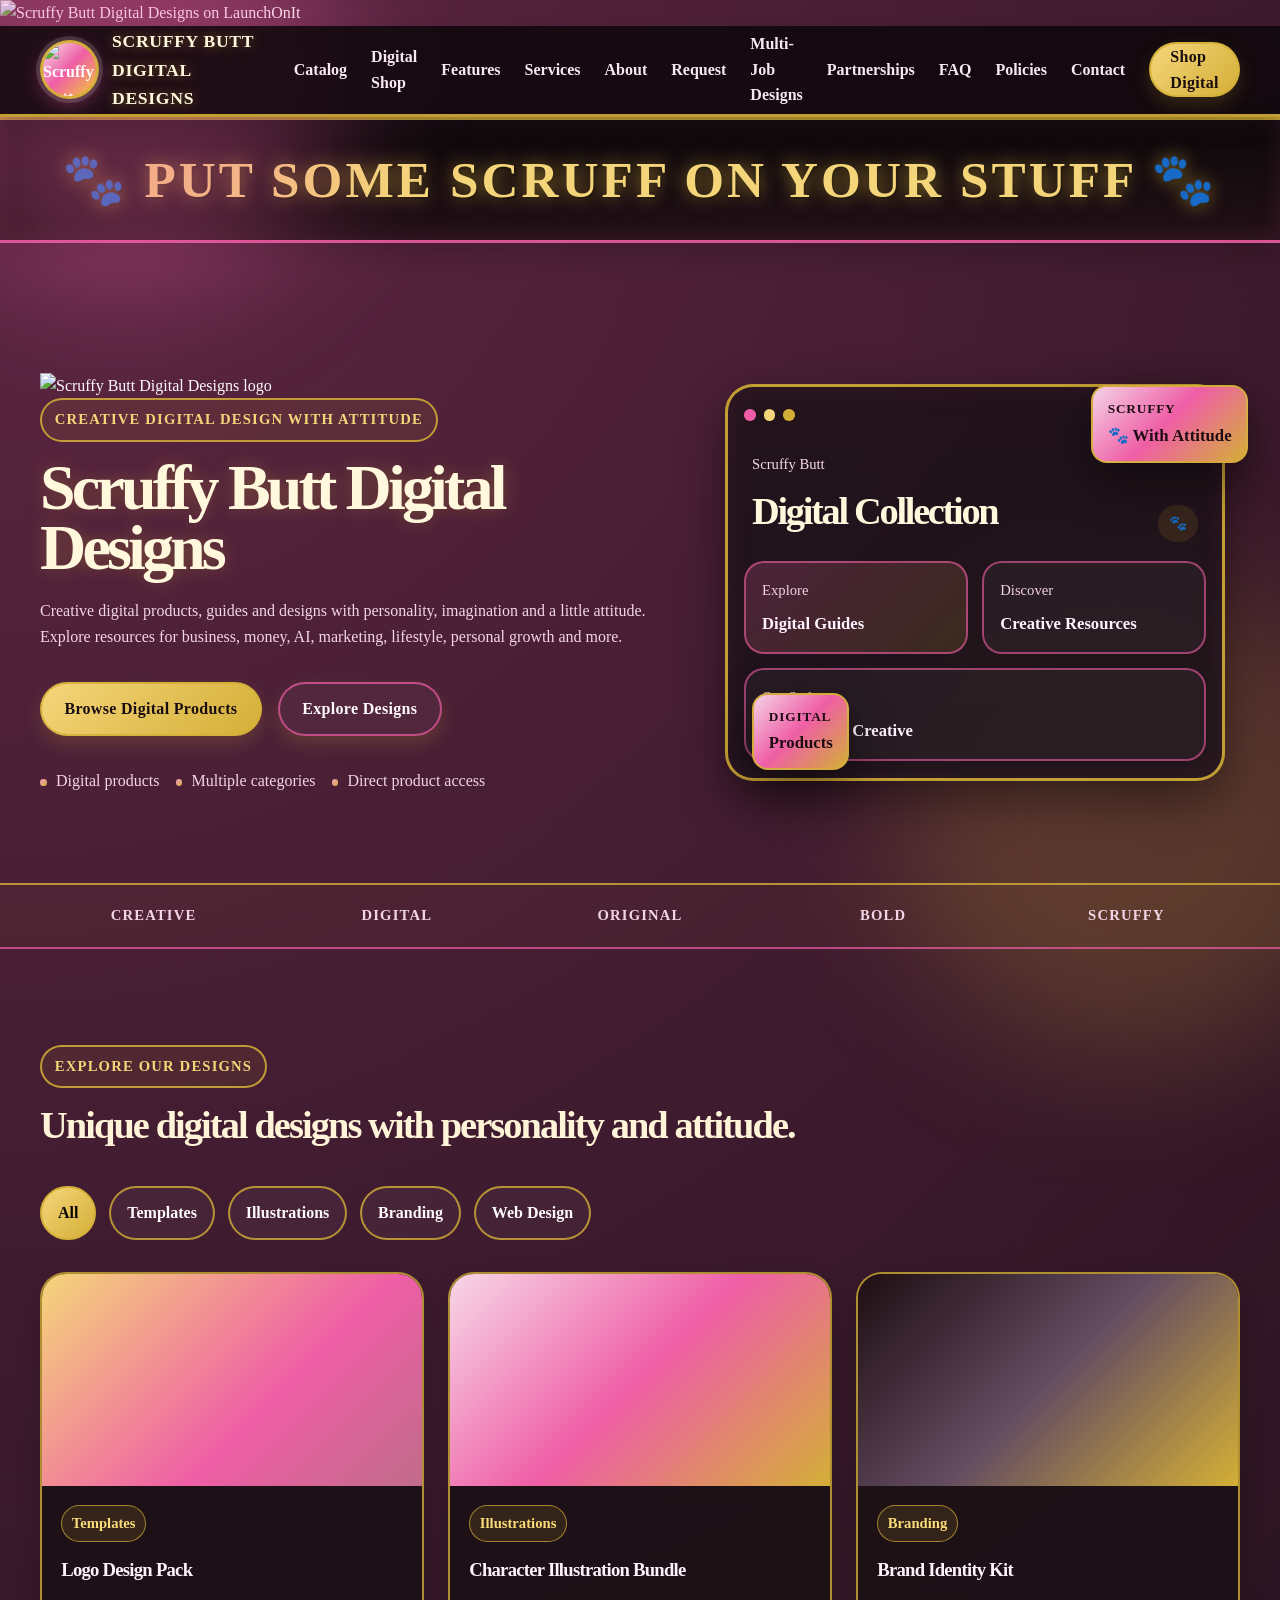
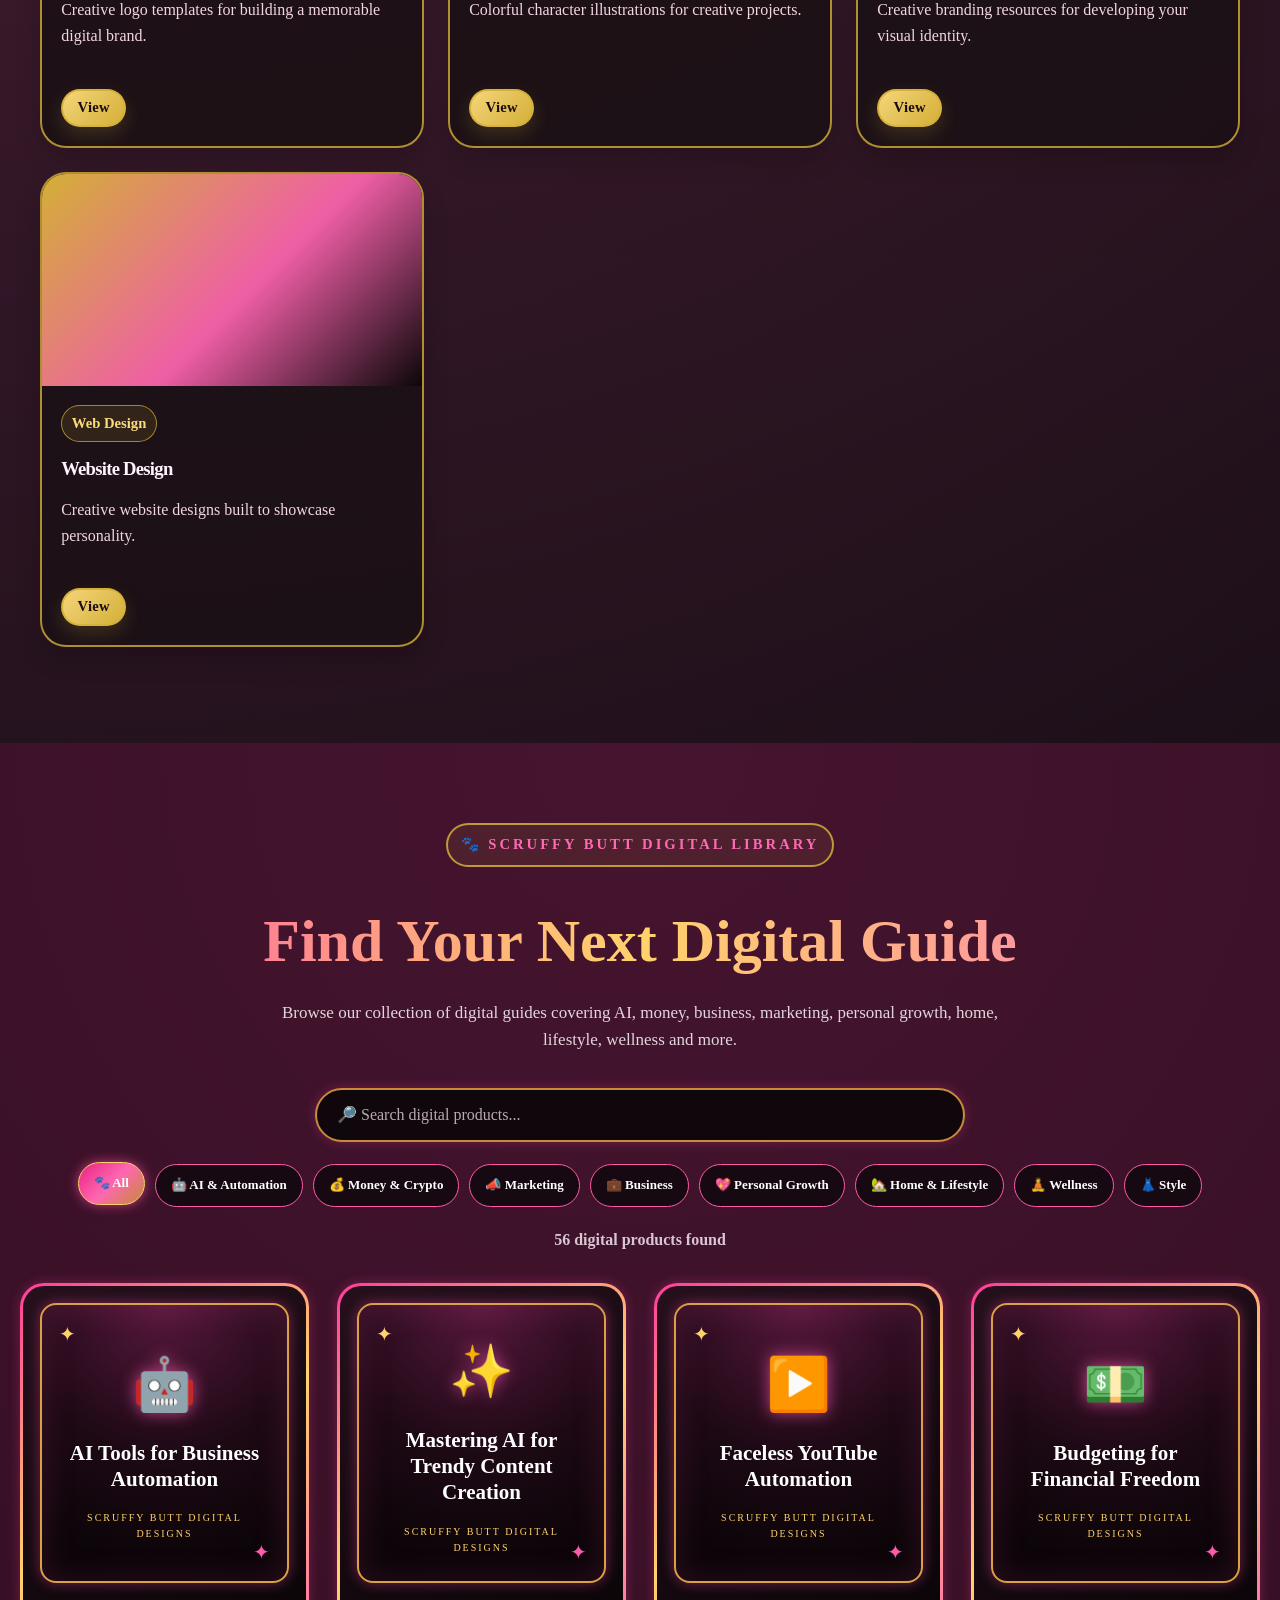
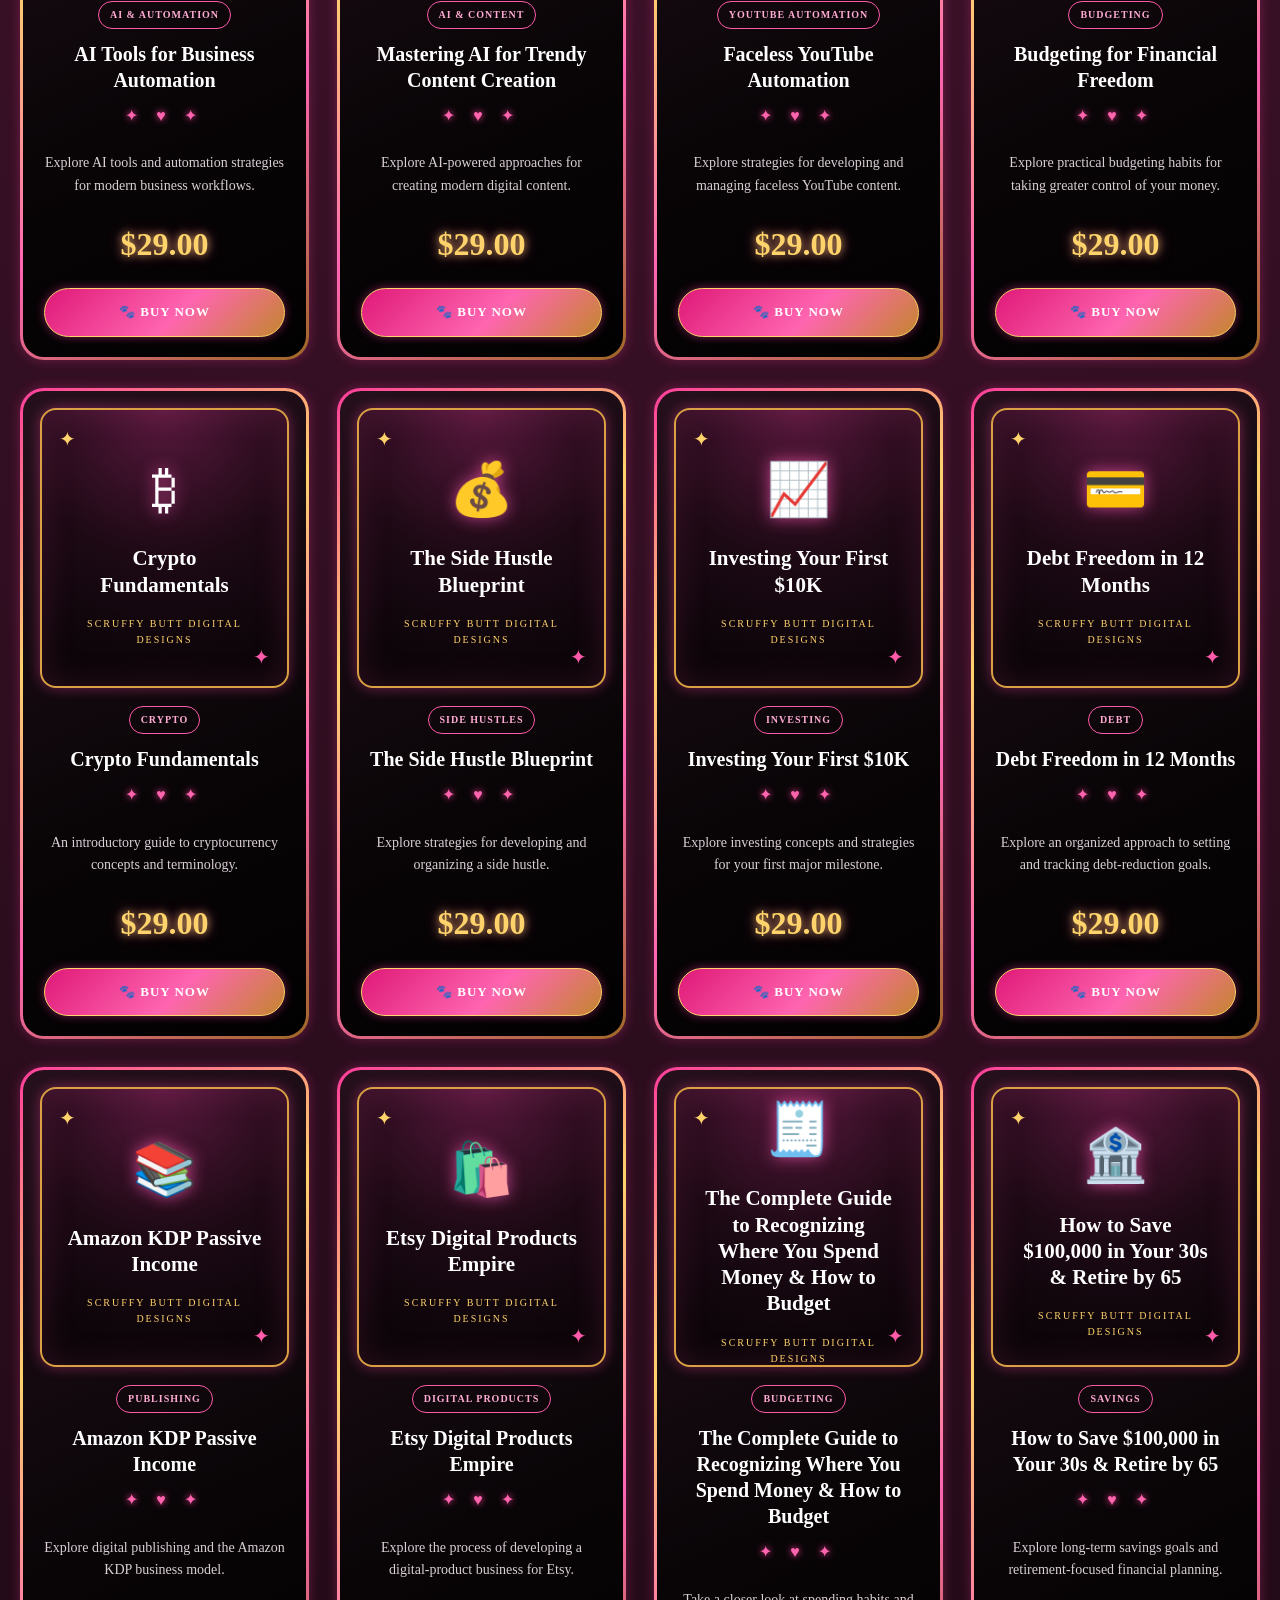
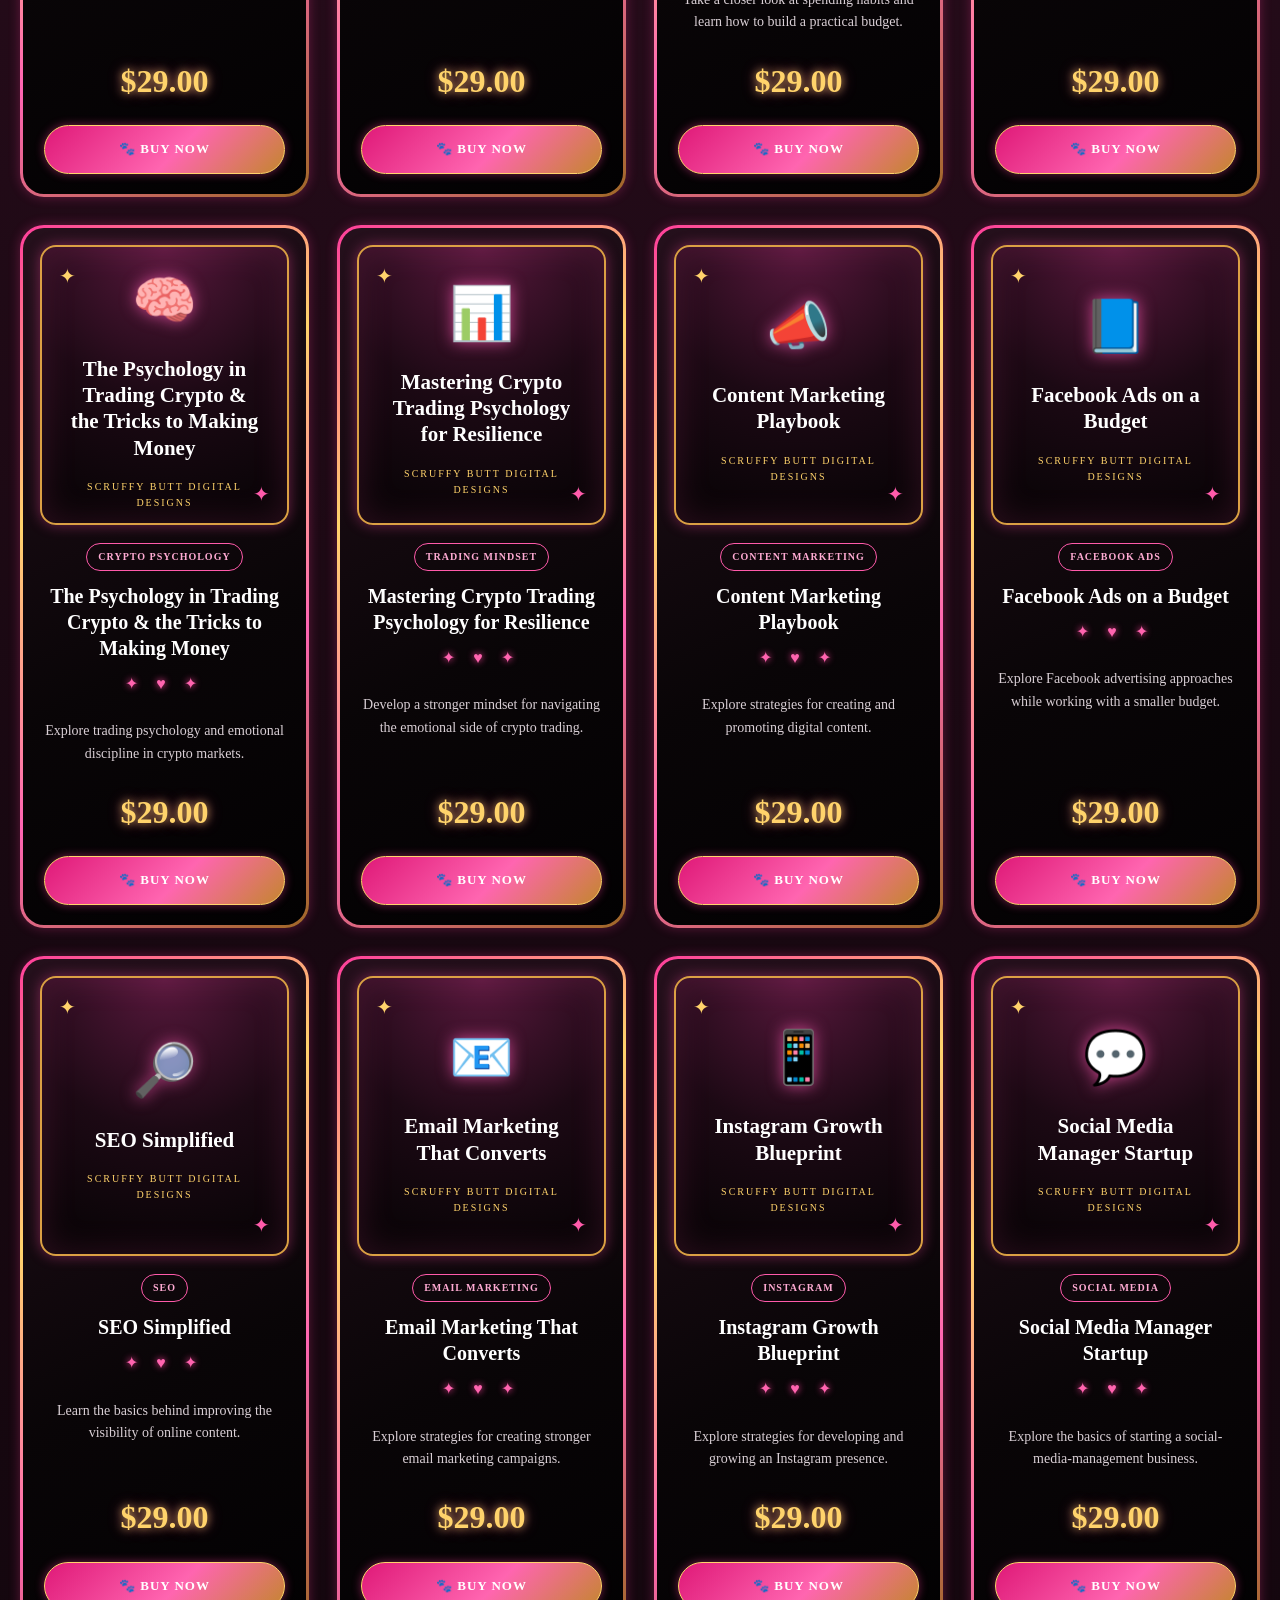
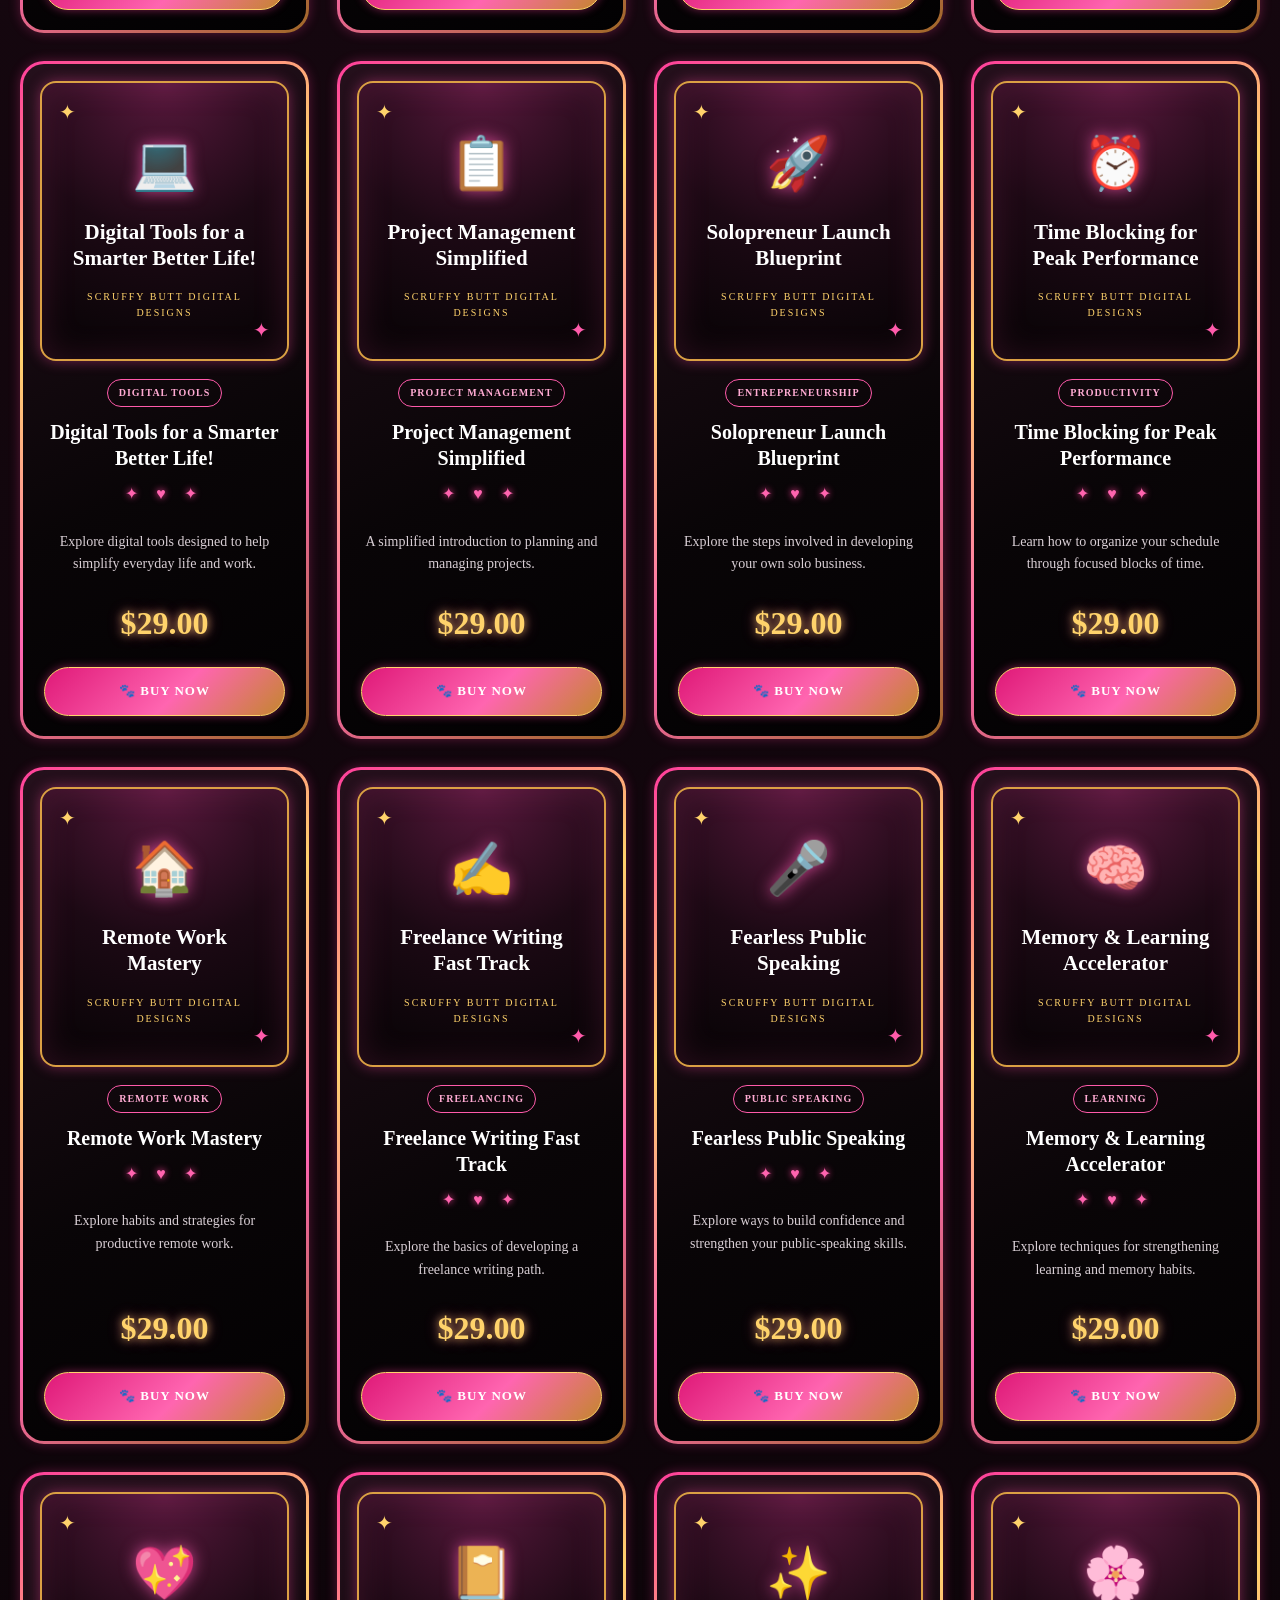
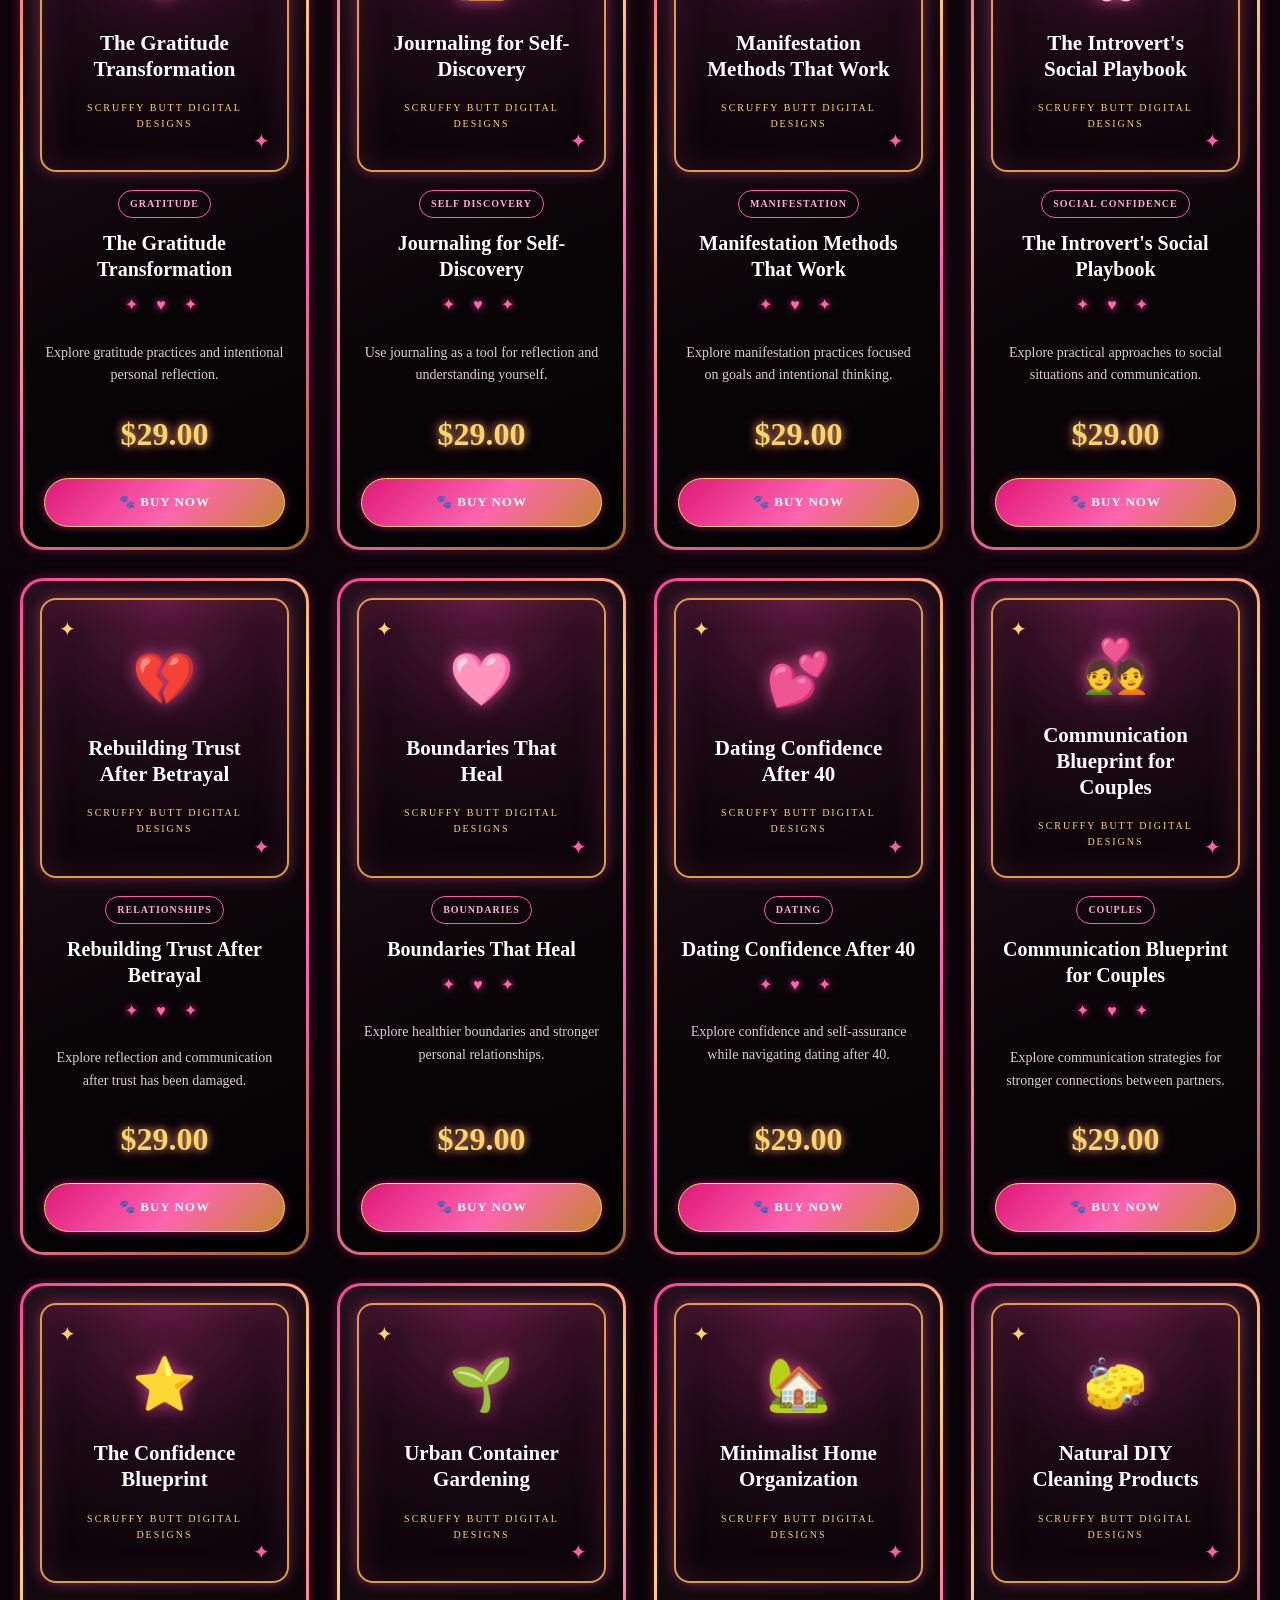
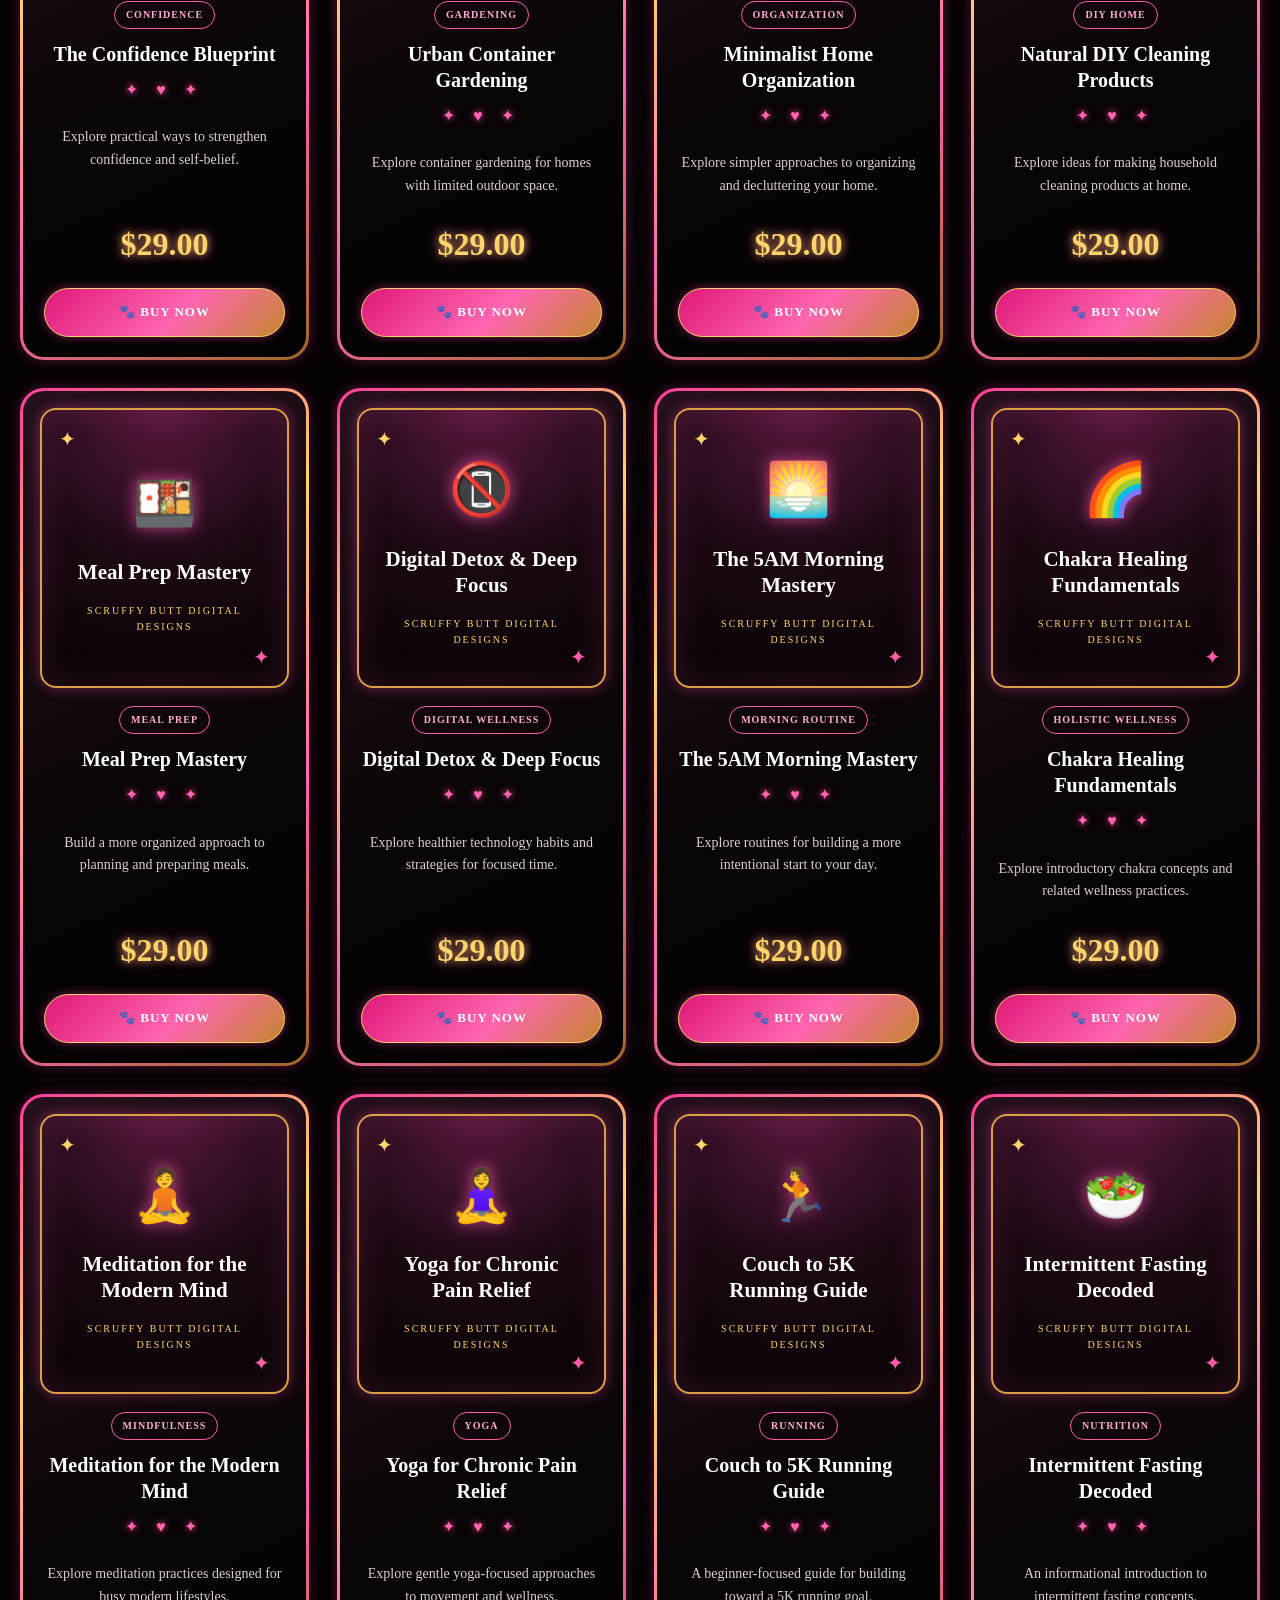
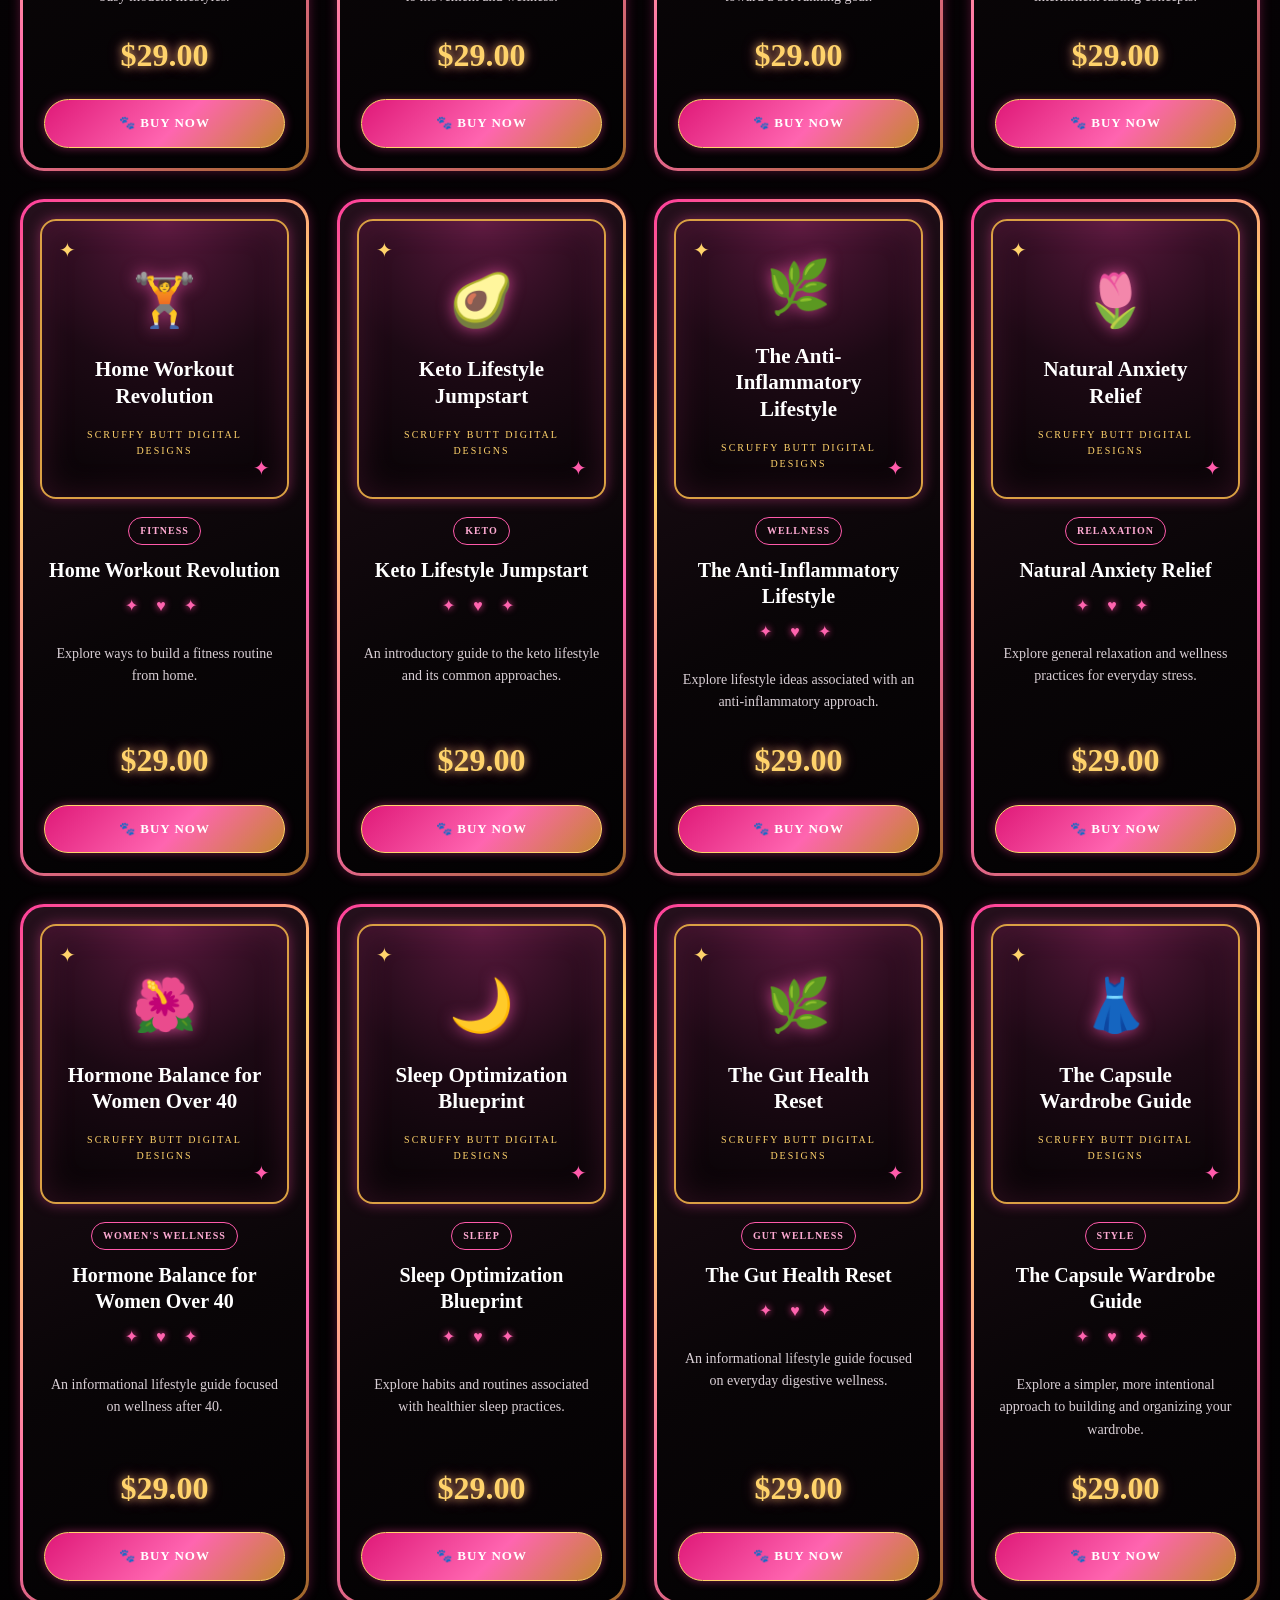
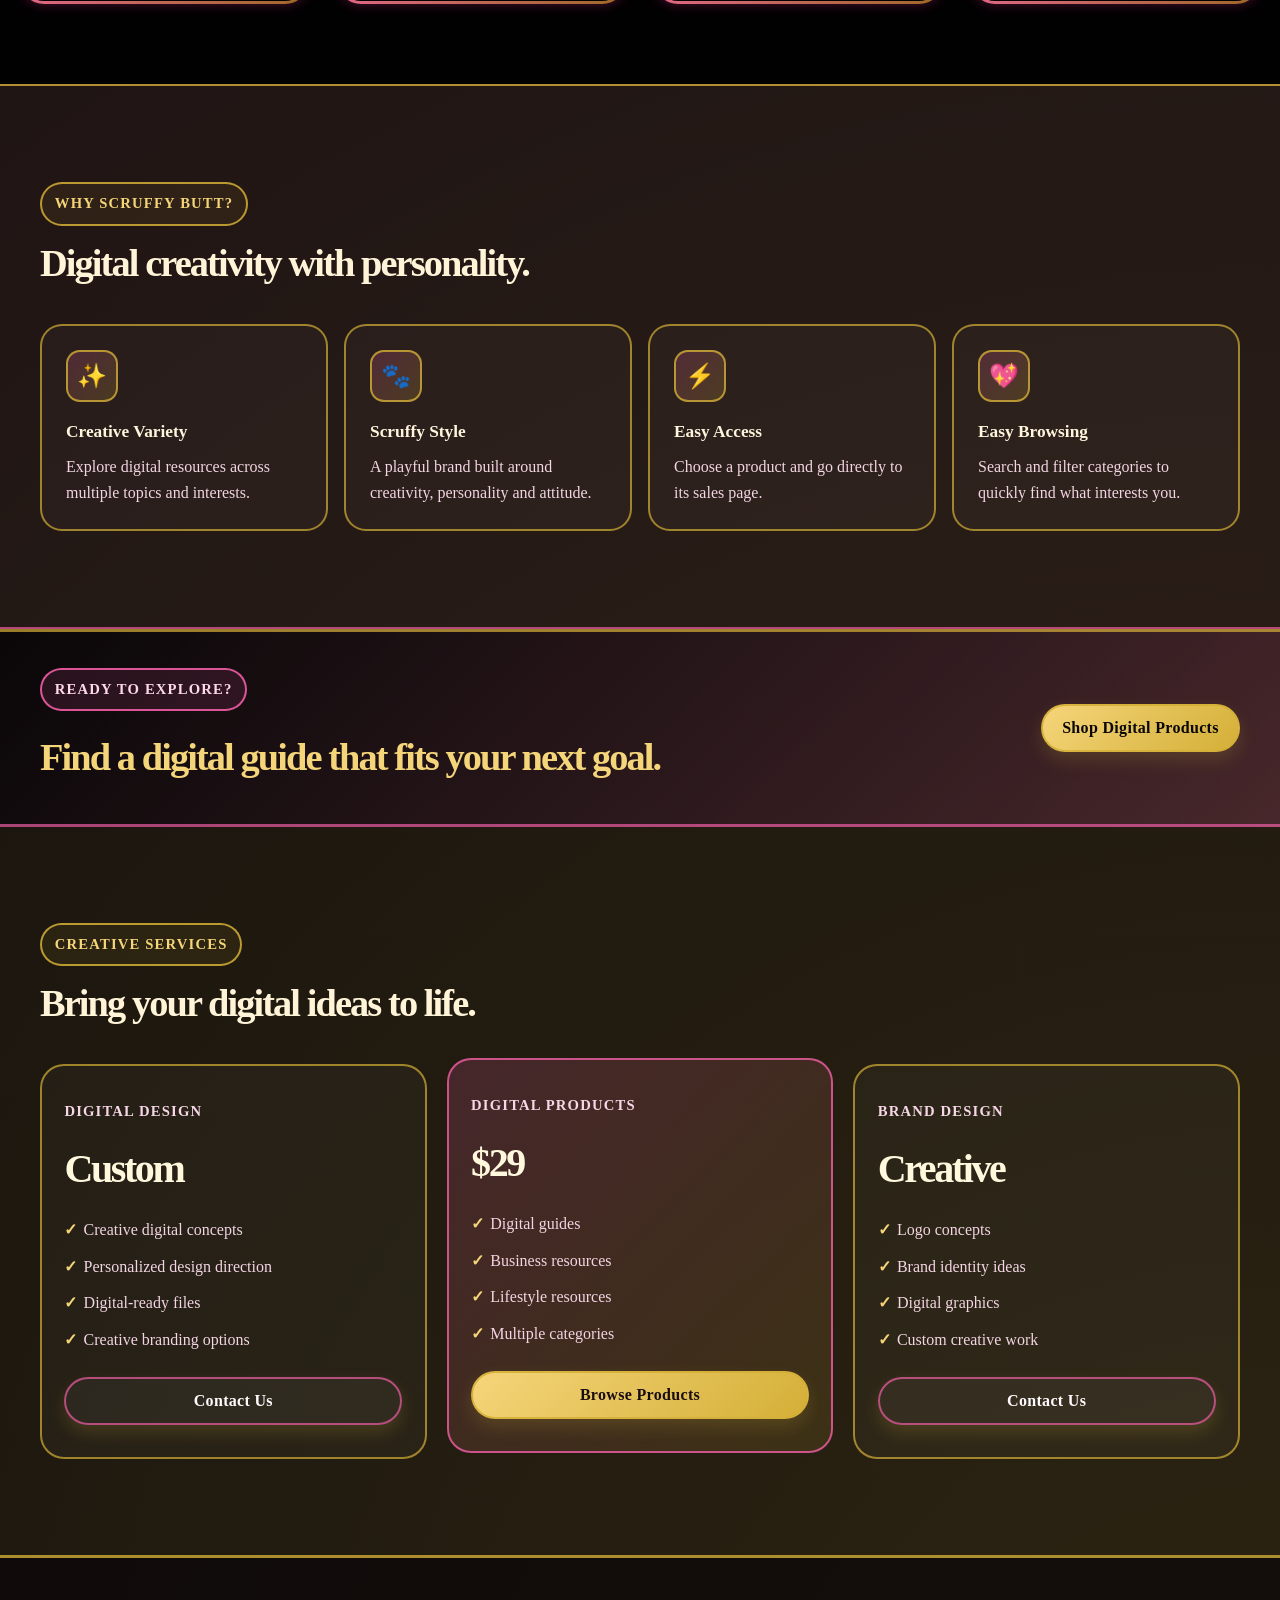
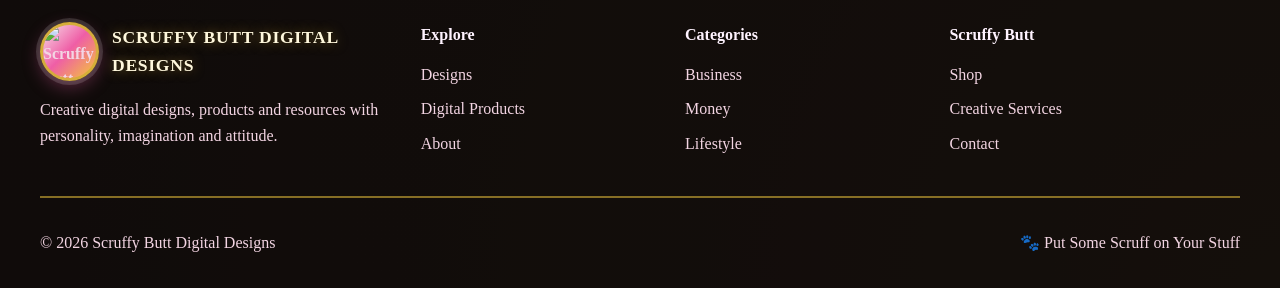
==== index.html @ c1e0f230 "Initial commit" ====
<!DOCTYPE html>
<html lang="en">
<head>
<meta charset="UTF-8">
<meta name="viewport" content="width=device-width, initial-scale=1.0">

<meta
  name="description"
  content="Scruffy Butt Digital Designs — creative digital products, guides, resources and designs with personality and attitude."
>

<title>Scruffy Butt Digital Designs</title>

  <a href="https://launchon.it/products/scruffy-butt-digital-designs" target="_blank" rel="noopener">
  <img src="https://launchon.it/api/badge/scruffy-butt-digital-designs?theme=dark&size=md&type=upvotes" alt="Scruffy Butt Digital Designs on LaunchOnIt">
</a>

<link rel="stylesheet" href="styles.css">

<style>

/* ==================================================
   SCRUFFY BUTT DIGITAL SHOP
================================================== */

*
  {
  box-sizing: border-box;
}

html {
  scroll-behavior: smooth;
}

.digital-shop {
  padding: 80px 20px;

  background:
    radial-gradient(
      circle at top,
      #46142f 0%,
      #180811 32%,
      #080306 65%,
      #020102 100%
    );

  color: white;
}

.shop-container {
  max-width: 1400px;
  margin: auto;
}

.shop-heading {
  text-align: center;
  margin-bottom: 35px;
}

.shop-heading .eyebrow {
  color: #ff69b4;
  text-transform: uppercase;
  letter-spacing: 3px;
  font-weight: 800;
}

.shop-heading h2 {
  font-size: clamp(34px, 6vw, 60px);
  margin: 10px 0;

  background:
    linear-gradient(
      90deg,
      #ff4fa8,
      #ffd36b,
      #ff75ba
    );

  -webkit-background-clip: text;
  background-clip: text;

  color: transparent;
}

.shop-heading p {
  max-width: 760px;
  margin: auto;

  color: #e2d6dd;
  font-size: 17px;
}


/* SEARCH */

.shop-search-wrap {
  max-width: 650px;
  margin: 30px auto 22px;
}

.shop-search {
  width: 100%;

  padding: 16px 20px;

  border-radius: 50px;

  border: 2px solid #c88b38;

  background: #10070d;

  color: white;

  font-size: 16px;

  outline: none;

  box-shadow:
    0 0 12px rgba(255, 76, 166, .25);
}

.shop-search:focus {
  border-color: #ff55a8;

  box-shadow:
    0 0 15px rgba(255, 76, 166, .6);
}

.shop-search::placeholder {
  color: #bbaab3;
}


/* CATEGORY BUTTONS */

.shop-filters {
  display: flex;

  justify-content: center;

  flex-wrap: wrap;

  gap: 10px;

  margin-bottom: 40px;
}

.shop-filter {
  border: 1px solid #ff5aaa;

  background: #160912;

  color: white;

  padding: 10px 15px;

  border-radius: 30px;

  cursor: pointer;

  font-size: 13px;

  font-weight: 800;

  transition: .25s;
}

.shop-filter:hover,
.shop-filter.active {
  background:
    linear-gradient(
      135deg,
      #e92180,
      #ff67b2,
      #c68a35
    );

  border-color: #ffd36b;

  transform: translateY(-2px);

  box-shadow:
    0 0 12px rgba(255, 72, 162, .7);
}


/* RESULTS */

.shop-results {
  text-align: center;

  color: #d8c6d0;

  margin: -20px 0 30px;

  font-weight: 600;
}


/* PRODUCT GRID */

.shop-grid {
  display: grid;

  grid-template-columns:
    repeat(auto-fit, minmax(260px, 1fr));

  gap: 28px;
}


/* CARD */

.shop-card {
  padding: 3px;

  border-radius: 24px;

  background:
    linear-gradient(
      145deg,
      #ff3d9c,
      #ffd36b,
      #ff65b3,
      #9f6826
    );

  transition: .3s;

  box-shadow:
    0 0 12px rgba(255, 61, 156, .3);
}

.shop-card:hover {
  transform: translateY(-8px);

  box-shadow:
    0 0 22px rgba(255, 61, 156, .7),
    0 0 35px rgba(255, 210, 90, .25);
}

.shop-card-inner {
  height: 100%;

  border-radius: 21px;

  padding: 17px;

  background:
    linear-gradient(
      155deg,
      #25101c,
      #090507 60%,
      #020102
    );

  display: flex;

  flex-direction: column;
}


/* FAUX BOOK COVER */

.shop-cover {
  height: 280px;

  border-radius: 16px;

  border: 2px solid #dba044;

  background:
    radial-gradient(
      circle at top,
      #57183c,
      #1c0914 50%,
      #050304 100%
    );

  display: flex;

  flex-direction: column;

  justify-content: center;

  align-items: center;

  text-align: center;

  padding: 25px;

  position: relative;

  overflow: hidden;

  box-shadow:
    inset 0 0 35px rgba(255, 80, 165, .16),
    0 0 14px rgba(255, 76, 164, .4);
}

.shop-cover::before {
  content: "✦";

  position: absolute;

  top: 13px;

  left: 17px;

  color: #ffd36b;

  font-size: 20px;
}

.shop-cover::after {
  content: "✦";

  position: absolute;

  bottom: 13px;

  right: 17px;

  color: #ff5bab;

  font-size: 20px;
}

.cover-icon {
  font-size: 52px;

  margin-bottom: 14px;

  filter:
    drop-shadow(
      0 0 8px rgba(255, 90, 180, .7)
    );
}

.cover-title {
  font-family: "Comic Sans MS", "Comic Sans", cursive;

  font-size: 21px;

  font-weight: bold;

  line-height: 1.25;

  color: white;
}

.cover-brand {
  margin-top: 18px;

  color: #ffd36b;

  font-size: 10px;

  letter-spacing: 2px;

  text-transform: uppercase;
}


/* PRODUCT INFORMATION */

.shop-info {
  padding: 18px 4px 3px;

  display: flex;

  flex-direction: column;

  flex-grow: 1;
}

.shop-category {
  align-self: center;

  border: 1px solid #ff5aaa;

  border-radius: 30px;

  color: #ffabd3;

  padding: 5px 11px;

  font-size: 10px;

  font-weight: 800;

  letter-spacing: 1px;

  text-transform: uppercase;

  margin-bottom: 12px;
}

.shop-info h3 {
  font-family: "Comic Sans MS", "Comic Sans", cursive;

  text-align: center;

  font-size: 20px;

  line-height: 1.3;

  margin: 0;

  color: white;
}

.shop-sparkle {
  text-align: center;

  color: #ff64af;

  letter-spacing: 7px;

  margin: 10px 0;

  text-shadow:
    0 0 7px #ff419c;
}

.shop-info p {
  color: #d9cfd5;

  text-align: center;

  font-size: 14px;

  flex-grow: 1;

  margin-bottom: 15px;
}


/* PRICE */

.product-price {
  text-align: center;

  font-family: "Comic Sans MS", "Comic Sans", cursive;

  font-size: 32px;

  font-weight: 900;

  color: #ffd36b;

  margin: 7px 0 18px;

  text-shadow:
    0 0 8px rgba(255, 211, 107, .75),
    0 0 15px rgba(255, 79, 168, .45);
}


/* BUY BUTTON */

.shop-buy {
  display: block;

  width: 100%;

  padding: 13px 15px;

  border-radius: 50px;

  border: 1px solid #ffd36b;

  text-align: center;

  text-decoration: none;

  color: white;

  font-size: 13px;

  font-weight: 900;

  letter-spacing: 1px;

  background:
    linear-gradient(
      135deg,
      #df1978,
      #ff65b0 55%,
      #c4862e
    );

  transition: .25s;

  box-shadow:
    0 0 10px rgba(255, 65, 158, .45);
}

.shop-buy:hover {
  transform: scale(1.03);

  box-shadow:
    0 0 16px #ff459e,
    0 0 25px rgba(255, 210, 90, .4);
}


/* PHONE */

@media(max-width: 600px) {

  .digital-shop {
    padding: 55px 14px;
  }

  .shop-grid {
    grid-template-columns: 1fr;
  }

  .shop-card {
    max-width: 390px;

    width: 100%;

    margin: auto;
  }

  .shop-filter {
    font-size: 11px;

    padding: 8px 10px;
  }

}

</style>

</head>


<body>


<!-- ================================================
     HEADER
================================================ -->

<header class="site-header">

<div class="container nav-wrap">

<a
href="index.html"
class="brand"
aria-label="Scruffy Butt Digital Designs home">

<span class="brand-logo">

<img
src="logo.png"
alt="Scruffy Butt Digital Designs logo">

</span>

<span class="brand-name">
Scruffy Butt Digital Designs
</span>

</a>


<nav
class="main-nav"
aria-label="Main navigation">

<a href="#catalog">
Catalog
</a>

<a href="#digital-links">
Digital Shop
</a>

<a href="#features">
Features
</a>

<a href="services.html">
Services
</a>

<a href="about.html">
About
</a>

<a href="request.html">
Request
</a>

<a href="multi-job-designs.html">
Multi-Job Designs
</a>

<a href="partnerships.html">
Partnerships
</a>

<a href="faq.html">
FAQ
</a>

<a href="policies.html">
Policies
</a>

<a href="contact.html">
Contact
</a>

</nav>


<div class="nav-actions">

<a
href="#digital-links"
class="btn btn-primary">

Shop Digital

</a>

</div>

</div>

</header>


<!-- SLOGAN -->

<div class="slogan-banner">

<p class="slogan-text">

🐾 Put Some Scruff on Your Stuff 🐾

</p>

</div>


<main id="home">


<!-- ================================================
     HERO
================================================ -->

<section class="hero">

<div class="container hero-grid">


<div class="hero-copy">

<div
class="brand-crest"
aria-label="Scruffy Butt Digital Designs logo">

<img
src="logo.png"
alt="Scruffy Butt Digital Designs logo">

</div>


<span class="eyebrow">
Creative Digital Design with Attitude
</span>


<h1>
Scruffy Butt Digital Designs
</h1>


<p>

Creative digital products, guides and designs
with personality, imagination and a little attitude.

Explore resources for business, money, AI,
marketing, lifestyle, personal growth and more.

</p>


<div class="hero-actions">

<a
href="#digital-links"
class="btn btn-primary large">

Browse Digital Products

</a>


<a
href="#catalog"
class="btn btn-secondary large">

Explore Designs

</a>

</div>


<ul
class="trust-list"
aria-label="Shop features">

<li>
Digital products
</li>

<li>
Multiple categories
</li>

<li>
Direct product access
</li>

</ul>

</div>


<div
class="hero-visual"
aria-label="Scruffy Butt Digital Designs preview">

<div class="dashboard-card main-card">

<div class="card-header">

<span class="dot dot-red"></span>
<span class="dot dot-yellow"></span>
<span class="dot dot-green"></span>

</div>


<div class="stat-row">

<div>

<p>
Scruffy Butt
</p>

<strong>
Digital Collection
</strong>

</div>

<div class="trend up">
🐾
</div>

</div>


<div class="mini-grid">

<div class="mini-card accent">

<span>
Explore
</span>

<strong>
Digital Guides
</strong>

</div>


<div class="mini-card">

<span>
Discover
</span>

<strong>
Creative Resources
</strong>

</div>


<div class="mini-card wide">

<span>
Our Style
</span>

<strong>
Bold • Fun • Creative
</strong>

</div>

</div>

</div>


<div class="floating-badge badge-one">

<span>
Digital
</span>

<strong>
Products
</strong>

</div>


<div class="floating-badge badge-two">

<span>
Scruffy
</span>

<strong>
🐾 With Attitude
</strong>

</div>

</div>

</div>

</section>


<!-- ================================================
     BRAND STRIP
================================================ -->

<section class="partners">

<div
class="container partner-row"
aria-label="Scruffy Butt brand values">

<span>
Creative
</span>

<span>
Digital
</span>

<span>
Original
</span>

<span>
Bold
</span>

<span>
Scruffy
</span>

</div>

</section>


<!-- ================================================
     EXISTING DESIGN CATALOG
================================================ -->

<section
id="catalog"
class="catalog section-spacing">

<div class="container">


<div class="section-heading">

<span class="eyebrow">
Explore Our Designs
</span>

<h2>
Unique digital designs with personality and attitude.
</h2>

</div>


<div
class="filter-bar"
aria-label="Product categories">

<button
class="filter-btn active"
data-filter="all">

All

</button>

<button
class="filter-btn"
data-filter="templates">

Templates

</button>

<button
class="filter-btn"
data-filter="media">

Illustrations

</button>

<button
class="filter-btn"
data-filter="marketing">

Branding

</button>

<button
class="filter-btn"
data-filter="sites">

Web Design

</button>

</div>


<div class="product-grid">


<article
class="product-card"
data-category="templates">

<a
href="product-1.html"
class="product-thumb-link">

<div class="product-thumb thumb-one"></div>

</a>

<div class="product-body">

<div class="meta-row">

<span class="tag">
Templates
</span>

</div>

<h3>
Logo Design Pack
</h3>

<p>
Creative logo templates for building
a memorable digital brand.
</p>

<div class="product-footer">

<a
href="product-1.html"
class="btn btn-small btn-primary">

View

</a>

</div>

</div>

</article>


<article
class="product-card"
data-category="media">

<a
href="product-2.html"
class="product-thumb-link">

<div class="product-thumb thumb-two"></div>

</a>

<div class="product-body">

<div class="meta-row">

<span class="tag">
Illustrations
</span>

</div>

<h3>
Character Illustration Bundle
</h3>

<p>
Colorful character illustrations
for creative projects.
</p>

<div class="product-footer">

<a
href="product-2.html"
class="btn btn-small btn-primary">

View

</a>

</div>

</div>

</article>


<article
class="product-card"
data-category="marketing">

<a
href="product-3.html"
class="product-thumb-link">

<div class="product-thumb thumb-three"></div>

</a>

<div class="product-body">

<div class="meta-row">

<span class="tag">
Branding
</span>

</div>

<h3>
Brand Identity Kit
</h3>

<p>
Creative branding resources for
developing your visual identity.
</p>

<div class="product-footer">

<a
href="product-3.html"
class="btn btn-small btn-primary">

View

</a>

</div>

</div>

</article>


<article
class="product-card"
data-category="sites">

<a
href="product-4.html"
class="product-thumb-link">

<div class="product-thumb thumb-four"></div>

</a>

<div class="product-body">

<div class="meta-row">

<span class="tag">
Web Design
</span>

</div>

<h3>
Website Design
</h3>

<p>
Creative website designs built
to showcase personality.
</p>

<div class="product-footer">

<a
href="product-4.html"
class="btn btn-small btn-primary">

View

</a>

</div>

</div>

</article>


</div>

</div>

</section>


<!-- ================================================
     DIGITAL SHOP
================================================ -->

<section
id="digital-links"
class="digital-shop">

<div class="shop-container">


<div class="shop-heading">

<span class="eyebrow">

🐾 Scruffy Butt Digital Library

</span>

<h2>
Find Your Next Digital Guide
</h2>

<p>

Browse our collection of digital guides covering
AI, money, business, marketing, personal growth,
home, lifestyle, wellness and more.

</p>

</div>


<div class="shop-search-wrap">

<input
type="search"
id="shopSearch"
class="shop-search"
placeholder="🔎 Search digital products..."
aria-label="Search digital products">

</div>


<div class="shop-filters">

<button
class="shop-filter active"
data-shop-filter="all">

🐾 All

</button>

<button
class="shop-filter"
data-shop-filter="ai">

🤖 AI & Automation

</button>

<button
class="shop-filter"
data-shop-filter="money">

💰 Money & Crypto

</button>

<button
class="shop-filter"
data-shop-filter="marketing">

📣 Marketing

</button>

<button
class="shop-filter"
data-shop-filter="business">

💼 Business

</button>

<button
class="shop-filter"
data-shop-filter="growth">

💖 Personal Growth

</button>

<button
class="shop-filter"
data-shop-filter="home">

🏡 Home & Lifestyle

</button>

<button
class="shop-filter"
data-shop-filter="wellness">

🧘 Wellness

</button>

<button
class="shop-filter"
data-shop-filter="style">

👗 Style

</button>

</div>


<div
id="shopResults"
class="shop-results">
</div>


<div
id="shopGrid"
class="shop-grid">
</div>


</div>

</section>


<!-- ================================================
     FEATURES
================================================ -->

<section
id="features"
class="features section-spacing">

<div class="container">


<div class="section-heading narrow">

<span class="eyebrow">
Why Scruffy Butt?
</span>

<h2>
Digital creativity with personality.
</h2>

</div>


<div class="feature-grid">


<div class="feature-card">

<div class="feature-icon">
✨
</div>

<h3>
Creative Variety
</h3>

<p>
Explore digital resources across
multiple topics and interests.
</p>

</div>


<div class="feature-card">

<div class="feature-icon">
🐾
</div>

<h3>
Scruffy Style
</h3>

<p>
A playful brand built around creativity,
personality and attitude.
</p>

</div>


<div class="feature-card">

<div class="feature-icon">
⚡
</div>

<h3>
Easy Access
</h3>

<p>
Choose a product and go directly
to its sales page.
</p>

</div>


<div class="feature-card">

<div class="feature-icon">
💖
</div>

<h3>
Easy Browsing
</h3>

<p>
Search and filter categories to
quickly find what interests you.
</p>

</div>


</div>

</div>

</section>


<!-- ================================================
     PROMO
================================================ -->

<section class="promo-strip">

<div class="container promo-inner">

<div>

<span class="eyebrow light">
Ready to explore?
</span>

<h2>
Find a digital guide that fits your next goal.
</h2>

</div>


<a
href="#digital-links"
class="btn btn-light">

Shop Digital Products

</a>

</div>

</section>


<!-- ================================================
     SERVICES
================================================ -->

<section
id="pricing"
class="pricing section-spacing">

<div class="container">

<div class="section-heading narrow">

<span class="eyebrow">
Creative Services
</span>

<h2>
Bring your digital ideas to life.
</h2>

</div>


<div class="pricing-grid">


<div class="pricing-card">

<span class="plan">
Digital Design
</span>

<h3>
Custom
</h3>

<ul>

<li>
Creative digital concepts
</li>

<li>
Personalized design direction
</li>

<li>
Digital-ready files
</li>

<li>
Creative branding options
</li>

</ul>

<a
href="contact.html"
class="btn btn-secondary full">

Contact Us

</a>

</div>


<div class="pricing-card featured-plan">

<span class="plan">
Digital Products
</span>

<h3>
$29
</h3>

<ul>

<li>
Digital guides
</li>

<li>
Business resources
</li>

<li>
Lifestyle resources
</li>

<li>
Multiple categories
</li>

</ul>

<a
href="#digital-links"
class="btn btn-primary full">

Browse Products

</a>

</div>


<div class="pricing-card">

<span class="plan">
Brand Design
</span>

<h3>
Creative
</h3>

<ul>

<li>
Logo concepts
</li>

<li>
Brand identity ideas
</li>

<li>
Digital graphics
</li>

<li>
Custom creative work
</li>

</ul>

<a
href="contact.html"
class="btn btn-secondary full">

Contact Us

</a>

</div>


</div>

</div>

</section>


</main>


<!-- ================================================
     FOOTER
================================================ -->

<footer
id="contact"
class="site-footer">

<div class="container footer-grid">


<div>

<a
href="index.html"
class="brand"
aria-label="Scruffy Butt Digital Designs home">

<span class="brand-logo brand-logo-small">

<img
src="logo.png"
alt="Scruffy Butt Digital Designs logo">

</span>

<span class="brand-name">
Scruffy Butt Digital Designs
</span>

</a>

<p>

Creative digital designs, products and resources
with personality, imagination and attitude.

</p>

</div>


<div>

<h4>
Explore
</h4>

<ul>

<li>
<a href="#catalog">
Designs
</a>
</li>

<li>
<a href="#digital-links">
Digital Products
</a>
</li>

<li>
<a href="#features">
About
</a>
</li>

</ul>

</div>


<div>

<h4>
Categories
</h4>

<ul>

<li>
<a href="#digital-links">
Business
</a>
</li>

<li>
<a href="#digital-links">
Money
</a>
</li>

<li>
<a href="#digital-links">
Lifestyle
</a>
</li>

</ul>

</div>


<div>

<h4>
Scruffy Butt
</h4>

<ul>

<li>
<a href="#digital-links">
Shop
</a>
</li>

<li>
<a href="#pricing">
Creative Services
</a>
</li>

<li>
<a href="contact.html">
Contact
</a>
</li>

</ul>

</div>


</div>


<div class="container footer-bottom">

<span>
© 2026 Scruffy Butt Digital Designs
</span>

<span>
🐾 Put Some Scruff on Your Stuff
</span>

</div>

</footer>


<!-- ================================================
     ORIGINAL WEBSITE JAVASCRIPT
================================================ -->

<script src="script.js"></script>


<!-- ================================================
     DIGITAL SHOP DATABASE
================================================ -->

<script>

const scruffyProducts = [

/* AI */

{
title:"AI Tools for Business Automation",
url:"https://clickcloneprofits.app/s/tFvb-5FCg3",
category:"ai",
label:"AI & Automation",
icon:"🤖",
description:"Explore AI tools and automation strategies for modern business workflows."
},

{
title:"Mastering AI for Trendy Content Creation",
url:"https://clickcloneprofits.app/s/yG1GyrHN1g",
category:"ai",
label:"AI & Content",
icon:"✨",
description:"Explore AI-powered approaches for creating modern digital content."
},

{
title:"Faceless YouTube Automation",
url:"https://clickcloneprofits.app/s/RxN4zH2gf9",
category:"ai",
label:"YouTube Automation",
icon:"▶️",
description:"Explore strategies for developing and managing faceless YouTube content."
},


/* MONEY */

{
title:"Budgeting for Financial Freedom",
url:"https://clickcloneprofits.app/s/N2B-eCdwrk",
category:"money",
label:"Budgeting",
icon:"💵",
description:"Explore practical budgeting habits for taking greater control of your money."
},

{
title:"Crypto Fundamentals",
url:"https://clickcloneprofits.app/s/fNbpSIb8X_",
category:"money",
label:"Crypto",
icon:"₿",
description:"An introductory guide to cryptocurrency concepts and terminology."
},

{
title:"The Side Hustle Blueprint",
url:"https://clickcloneprofits.app/s/I4xPwm7QqQ",
category:"money",
label:"Side Hustles",
icon:"💰",
description:"Explore strategies for developing and organizing a side hustle."
},

{
title:"Investing Your First $10K",
url:"https://clickcloneprofits.app/s/oC8qMIFh_I",
category:"money",
label:"Investing",
icon:"📈",
description:"Explore investing concepts and strategies for your first major milestone."
},

{
title:"Debt Freedom in 12 Months",
url:"https://clickcloneprofits.app/s/NW4x1m6zeo",
category:"money",
label:"Debt",
icon:"💳",
description:"Explore an organized approach to setting and tracking debt-reduction goals."
},

{
title:"Amazon KDP Passive Income",
url:"https://clickcloneprofits.app/s/PfiD0048Z2",
category:"money",
label:"Publishing",
icon:"📚",
description:"Explore digital publishing and the Amazon KDP business model."
},

{
title:"Etsy Digital Products Empire",
url:"https://clickcloneprofits.app/s/2xZUdT0yVK",
category:"money",
label:"Digital Products",
icon:"🛍️",
description:"Explore the process of developing a digital-product business for Etsy."
},

{
title:"The Complete Guide to Recognizing Where You Spend Money & How to Budget",
url:"https://clickcloneprofits.app/s/JAlUnab-SO",
category:"money",
label:"Budgeting",
icon:"🧾",
description:"Take a closer look at spending habits and learn how to build a practical budget."
},

{
title:"How to Save $100,000 in Your 30s & Retire by 65",
url:"https://clickcloneprofits.app/s/S3yD9rWl7A",
category:"money",
label:"Savings",
icon:"🏦",
description:"Explore long-term savings goals and retirement-focused financial planning."
},

{
title:"The Psychology in Trading Crypto & the Tricks to Making Money",
url:"https://clickcloneprofits.app/s/Jybxt2C0tp",
category:"money",
label:"Crypto Psychology",
icon:"🧠",
description:"Explore trading psychology and emotional discipline in crypto markets."
},

{
title:"Mastering Crypto Trading Psychology for Resilience",
url:"https://clickcloneprofits.app/s/Hkq8IznYDK",
category:"money",
label:"Trading Mindset",
icon:"📊",
description:"Develop a stronger mindset for navigating the emotional side of crypto trading."
},


/* MARKETING */

{
title:"Content Marketing Playbook",
url:"https://clickcloneprofits.app/s/R06sbWRr5E",
category:"marketing",
label:"Content Marketing",
icon:"📣",
description:"Explore strategies for creating and promoting digital content."
},

{
title:"Facebook Ads on a Budget",
url:"https://clickcloneprofits.app/s/bhWrnAjepj",
category:"marketing",
label:"Facebook Ads",
icon:"📘",
description:"Explore Facebook advertising approaches while working with a smaller budget."
},

{
title:"SEO Simplified",
url:"https://clickcloneprofits.app/s/w9Mq7rPQgf",
category:"marketing",
label:"SEO",
icon:"🔎",
description:"Learn the basics behind improving the visibility of online content."
},

{
title:"Email Marketing That Converts",
url:"https://clickcloneprofits.app/s/ldRN1Qx-GE",
category:"marketing",
label:"Email Marketing",
icon:"📧",
description:"Explore strategies for creating stronger email marketing campaigns."
},

{
title:"Instagram Growth Blueprint",
url:"https://clickcloneprofits.app/s/_m4QeJD7wy",
category:"marketing",
label:"Instagram",
icon:"📱",
description:"Explore strategies for developing and growing an Instagram presence."
},

{
title:"Social Media Manager Startup",
url:"https://clickcloneprofits.app/s/4rUt3vdXoZ",
category:"marketing",
label:"Social Media",
icon:"💬",
description:"Explore the basics of starting a social-media-management business."
},


/* BUSINESS */

{
title:"Digital Tools for a Smarter Better Life!",
url:"https://clickcloneprofits.app/s/HDn4PpoR5c",
category:"business",
label:"Digital Tools",
icon:"💻",
description:"Explore digital tools designed to help simplify everyday life and work."
},

{
title:"Project Management Simplified",
url:"https://clickcloneprofits.app/s/CI7seHTd1o",
category:"business",
label:"Project Management",
icon:"📋",
description:"A simplified introduction to planning and managing projects."
},

{
title:"Solopreneur Launch Blueprint",
url:"https://clickcloneprofits.app/s/rznMBgtCWd",
category:"business",
label:"Entrepreneurship",
icon:"🚀",
description:"Explore the steps involved in developing your own solo business."
},

{
title:"Time Blocking for Peak Performance",
url:"https://clickcloneprofits.app/s/XTOYP1fnwF",
category:"business",
label:"Productivity",
icon:"⏰",
description:"Learn how to organize your schedule through focused blocks of time."
},

{
title:"Remote Work Mastery",
url:"https://clickcloneprofits.app/s/JiXled8v4m",
category:"business",
label:"Remote Work",
icon:"🏠",
description:"Explore habits and strategies for productive remote work."
},

{
title:"Freelance Writing Fast Track",
url:"https://clickcloneprofits.app/s/aFmCJcAGlb",
category:"business",
label:"Freelancing",
icon:"✍️",
description:"Explore the basics of developing a freelance writing path."
},

{
title:"Fearless Public Speaking",
url:"https://clickcloneprofits.app/s/Q49qnzNfeC",
category:"business",
label:"Public Speaking",
icon:"🎤",
description:"Explore ways to build confidence and strengthen your public-speaking skills."
},

{
title:"Memory & Learning Accelerator",
url:"https://clickcloneprofits.app/s/GZ0lUCEW2d",
category:"business",
label:"Learning",
icon:"🧠",
description:"Explore techniques for strengthening learning and memory habits."
},
/* PERSONAL GROWTH */

{
title:"The Gratitude Transformation",
url:"https://clickcloneprofits.app/s/Xvy5phQWbs",
category:"growth",
label:"Gratitude",
icon:"💖",
description:"Explore gratitude practices and intentional personal reflection."
},

{
title:"Journaling for Self-Discovery",
url:"https://clickcloneprofits.app/s/P5LQxB1wXQ",
category:"growth",
label:"Self Discovery",
icon:"📔",
description:"Use journaling as a tool for reflection and understanding yourself."
},

{
title:"Manifestation Methods That Work",
url:"https://clickcloneprofits.app/s/K_nZTJ7U9m",
category:"growth",
label:"Manifestation",
icon:"✨",
description:"Explore manifestation practices focused on goals and intentional thinking."
},

{
title:"The Introvert's Social Playbook",
url:"https://clickcloneprofits.app/s/AbNRLYl6t7",
category:"growth",
label:"Social Confidence",
icon:"🌸",
description:"Explore practical approaches to social situations and communication."
},

{
title:"Rebuilding Trust After Betrayal",
url:"https://clickcloneprofits.app/s/v8xn8K-JgO",
category:"growth",
label:"Relationships",
icon:"💔",
description:"Explore reflection and communication after trust has been damaged."
},

{
title:"Boundaries That Heal",
url:"https://clickcloneprofits.app/s/EsGxE3tGO9",
category:"growth",
label:"Boundaries",
icon:"🩷",
description:"Explore healthier boundaries and stronger personal relationships."
},

{
title:"Dating Confidence After 40",
url:"https://clickcloneprofits.app/s/VkCCFjUN_Q",
category:"growth",
label:"Dating",
icon:"💕",
description:"Explore confidence and self-assurance while navigating dating after 40."
},

{
title:"Communication Blueprint for Couples",
url:"https://clickcloneprofits.app/s/Kzv1Rbebhb",
category:"growth",
label:"Couples",
icon:"💑",
description:"Explore communication strategies for stronger connections between partners."
},

{
title:"The Confidence Blueprint",
url:"https://clickcloneprofits.app/s/mT2Qgmy0nL",
category:"growth",
label:"Confidence",
icon:"⭐",
description:"Explore practical ways to strengthen confidence and self-belief."
},


/* HOME & LIFESTYLE */

{
title:"Urban Container Gardening",
url:"https://clickcloneprofits.app/s/5WAxPT3qOa",
category:"home",
label:"Gardening",
icon:"🌱",
description:"Explore container gardening for homes with limited outdoor space."
},

{
title:"Minimalist Home Organization",
url:"https://clickcloneprofits.app/s/9J00LHI2dQ",
category:"home",
label:"Organization",
icon:"🏡",
description:"Explore simpler approaches to organizing and decluttering your home."
},

{
title:"Natural DIY Cleaning Products",
url:"https://clickcloneprofits.app/s/rmTESC6Uu_",
category:"home",
label:"DIY Home",
icon:"🧽",
description:"Explore ideas for making household cleaning products at home."
},

{
title:"Meal Prep Mastery",
url:"https://clickcloneprofits.app/s/_Q7l00-qz4",
category:"home",
label:"Meal Prep",
icon:"🍱",
description:"Build a more organized approach to planning and preparing meals."
},

{
title:"Digital Detox & Deep Focus",
url:"https://clickcloneprofits.app/s/9sfCNSnxaB",
category:"home",
label:"Digital Wellness",
icon:"📵",
description:"Explore healthier technology habits and strategies for focused time."
},

{
title:"The 5AM Morning Mastery",
url:"https://clickcloneprofits.app/s/VbAsI3ji88",
category:"home",
label:"Morning Routine",
icon:"🌅",
description:"Explore routines for building a more intentional start to your day."
},


/* WELLNESS */

{
title:"Chakra Healing Fundamentals",
url:"https://clickcloneprofits.app/s/UmrJXc4EqR",
category:"wellness",
label:"Holistic Wellness",
icon:"🌈",
description:"Explore introductory chakra concepts and related wellness practices."
},

{
title:"Meditation for the Modern Mind",
url:"https://clickcloneprofits.app/s/8mfT1hYNG1",
category:"wellness",
label:"Mindfulness",
icon:"🧘",
description:"Explore meditation practices designed for busy modern lifestyles."
},

{
title:"Yoga for Chronic Pain Relief",
url:"https://clickcloneprofits.app/s/bW07y2pEN6",
category:"wellness",
label:"Yoga",
icon:"🧘‍♀️",
description:"Explore gentle yoga-focused approaches to movement and wellness."
},

{
title:"Couch to 5K Running Guide",
url:"https://clickcloneprofits.app/s/Gx5ypS3xyH",
category:"wellness",
label:"Running",
icon:"🏃",
description:"A beginner-focused guide for building toward a 5K running goal."
},

{
title:"Intermittent Fasting Decoded",
url:"https://clickcloneprofits.app/s/uG3w89DJty",
category:"wellness",
label:"Nutrition",
icon:"🥗",
description:"An informational introduction to intermittent fasting concepts."
},

{
title:"Home Workout Revolution",
url:"https://clickcloneprofits.app/s/LwngraQ6mx",
category:"wellness",
label:"Fitness",
icon:"🏋️",
description:"Explore ways to build a fitness routine from home."
},

{
title:"Keto Lifestyle Jumpstart",
url:"https://clickcloneprofits.app/s/OwwPDOntWf",
category:"wellness",
label:"Keto",
icon:"🥑",
description:"An introductory guide to the keto lifestyle and its common approaches."
},

{
title:"The Anti-Inflammatory Lifestyle",
url:"https://clickcloneprofits.app/s/cFME75Iuvh",
category:"wellness",
label:"Wellness",
icon:"🌿",
description:"Explore lifestyle ideas associated with an anti-inflammatory approach."
},

{
title:"Natural Anxiety Relief",
url:"https://clickcloneprofits.app/s/6hMxLzGMGz",
category:"wellness",
label:"Relaxation",
icon:"🌷",
description:"Explore general relaxation and wellness practices for everyday stress."
},

{
title:"Hormone Balance for Women Over 40",
url:"https://clickcloneprofits.app/s/geHobHkq_2",
category:"wellness",
label:"Women's Wellness",
icon:"🌺",
description:"An informational lifestyle guide focused on wellness after 40."
},

{
title:"Sleep Optimization Blueprint",
url:"https://clickcloneprofits.app/s/i4QFQ7JJlT",
category:"wellness",
label:"Sleep",
icon:"🌙",
description:"Explore habits and routines associated with healthier sleep practices."
},

{
title:"The Gut Health Reset",
url:"https://clickcloneprofits.app/s/DDQnAf4hA5",
category:"wellness",
label:"Gut Wellness",
icon:"🌿",
description:"An informational lifestyle guide focused on everyday digestive wellness."
},


/* STYLE */

{
title:"The Capsule Wardrobe Guide",
url:"https://clickcloneprofits.app/s/kwoEPwsnG8",
category:"style",
label:"Style",
icon:"👗",
description:"Explore a simpler, more intentional approach to building and organizing your wardrobe."
}

];


/* ================================================
   SHOP SETUP
================================================ */

const shopGrid =
document.getElementById("shopGrid");

const shopSearch =
document.getElementById("shopSearch");

const shopResults =
document.getElementById("shopResults");

let activeCategory = "all";


/* ================================================
   RENDER PRODUCT CARDS
================================================ */

function renderShop() {

  const searchText =
    shopSearch.value
      .toLowerCase()
      .trim();


  const filteredProducts =
    scruffyProducts.filter(product => {

      const matchesCategory =
        activeCategory === "all" ||
        product.category === activeCategory;


      const matchesSearch =
        product.title
          .toLowerCase()
          .includes(searchText) ||

        product.label
          .toLowerCase()
          .includes(searchText) ||

        product.description
          .toLowerCase()
          .includes(searchText);


      return (
        matchesCategory &&
        matchesSearch
      );

    });


  shopGrid.innerHTML = "";


  shopResults.textContent =
    `${filteredProducts.length} digital product${filteredProducts.length === 1 ? "" : "s"} found`;


  filteredProducts.forEach(product => {

    const card =
      document.createElement("article");


    card.className =
      "shop-card";


    card.innerHTML = `

      <div class="shop-card-inner">


        <!-- FAUX DIGITAL BOOK COVER -->

        <div class="shop-cover">

          <div class="cover-icon">
            ${product.icon}
          </div>


          <div class="cover-title">
            ${product.title}
          </div>


          <div class="cover-brand">
            Scruffy Butt Digital Designs
          </div>

        </div>


        <!-- PRODUCT INFORMATION -->

        <div class="shop-info">


          <span class="shop-category">
            ${product.label}
          </span>


          <h3>
            ${product.title}
          </h3>


          <div class="shop-sparkle">
            ✦ ♥ ✦
          </div>


          <p>
            ${product.description}
          </p>


          <!-- PRODUCT PRICE -->

          <div class="product-price">
            $29.00
          </div>


          <!-- BUY BUTTON -->

          <a
            class="shop-buy"
            href="${product.url}"
            target="_blank"
            rel="noopener noreferrer">

            🐾 BUY NOW

          </a>


        </div>

      </div>

    `;


    shopGrid.appendChild(card);

  });

}


/* ================================================
   CATEGORY FILTERS
================================================ */

document
  .querySelectorAll(
    ".shop-filter"
  )
  .forEach(button => {

    button.addEventListener(
      "click",
      () => {

        document
          .querySelectorAll(
            ".shop-filter"
          )
          .forEach(btn => {

            btn.classList.remove(
              "active"
            );

          });


        button.classList.add(
          "active"
        );


        activeCategory =
          button.dataset.shopFilter;


        renderShop();

      }
    );

  });


/* ================================================
   SEARCH
================================================ */

shopSearch.addEventListener(
  "input",
  renderShop
);


/* ================================================
   LOAD SHOP
================================================ */

renderShop();

</script>

</body>

</html>
---- styles.css ----
:root {
  --bg: #12070d;
  --bg-2: #1d1018;
  --soft-pink: #f7d7e7;
  --pink: #f59dc6;
  --pink-strong: #ef5ea6;
  --gold: #d4af37;
  --gold-soft: #f5d57a;
  --black: #0b0709;
  --text: #fffafc;
  --muted: #f3d5e3;
  --line: rgba(212, 175, 55, 0.5);
  --panel: rgba(22, 12, 18, 0.82);
  --panel-2: rgba(44, 24, 33, 0.9);
  --shadow: 0 18px 48px rgba(0, 0, 0, 0.45);
}

*,
*::before,
*::after {
  box-sizing: border-box;
  font-family: "Comic Sans MS", "Comic Sans", cursive;
}

html { scroll-behavior: smooth; }

body {
  margin: 0;
  font-family: "Comic Sans MS", "Comic Sans", cursive;
  font-size: 12pt;
  color: var(--text);
  line-height: 1.6;
  background:
    radial-gradient(circle at top left, rgba(239, 94, 166, 0.36), transparent 20%),
    radial-gradient(circle at bottom right, rgba(212, 175, 55, 0.18), transparent 22%),
    linear-gradient(180deg, #10080d 0%, #150d14 18%, #09070a 100%);
  position: relative;
}

body::before,
body::after {
  content: "";
  position: fixed;
  pointer-events: none;
  z-index: 0;
  border-radius: 50%;
  filter: blur(65px);
}

body::before {
  width: 26rem;
  height: 26rem;
  top: -8rem;
  left: -5rem;
  background: rgba(239, 94, 166, 0.35);
}

body::after {
  width: 30rem;
  height: 30rem;
  right: -6rem;
  bottom: -10rem;
  background: rgba(212, 175, 55, 0.2);
}

header, main, footer {
  position: relative;
  z-index: 1;
}

a { color: inherit; text-decoration: none; }
button { font: inherit; border: 0; cursor: pointer; }
img { max-width: 100%; display: block; }

.container {
  width: min(1200px, calc(100% - 2rem));
  margin: 0 auto;
}

.site-header {
  position: sticky;
  top: 0;
  z-index: 30;
  backdrop-filter: blur(12px);
  background: rgba(11, 7, 9, 0.84);
  border-bottom: 3px solid rgba(212, 175, 55, 0.9);
  box-shadow: 0 10px 20px rgba(0, 0, 0, 0.2);
}

.nav-wrap {
  display: flex;
  align-items: center;
  justify-content: space-between;
  min-height: 88px;
  gap: 1.5rem;
}

.brand {
  display: inline-flex;
  align-items: center;
  gap: 0.8rem;
  font-weight: 900;
  color: var(--text);
}

.brand-name {
  font-size: 1.1rem;
  letter-spacing: 0.04em;
  text-transform: uppercase;
  color: #fff8dd;
  text-shadow: 0 0 12px rgba(212, 175, 55, 0.5);
}

.brand-logo {
  width: 3.7rem;
  height: 3.7rem;
  min-width: 3.7rem;
  display: grid;
  place-items: center;
  overflow: hidden;
  border-radius: 50%;
  border: 3px solid rgba(212, 175, 55, 0.95);
  background: linear-gradient(135deg, #f7dfe9, #ef5ea6 48%, #f4c837 100%);
  box-shadow: 0 0 0 4px rgba(255, 255, 255, 0.14), 0 6px 18px rgba(239, 94, 166, 0.35);
}

.brand-logo img {
  width: 100%;
  height: 100%;
  object-fit: cover;
}

.main-nav {
  display: flex;
  align-items: center;
  gap: 1.5rem;
  font-size: 12pt;
  font-weight: 700;
  color: #f9e8f2;
}

.main-nav a {
  color: #f9e8f2;
  transition: opacity 0.2s ease, text-shadow 0.2s ease;
}

.main-nav a:hover,
.main-nav a:focus-visible {
  opacity: 1;
  text-shadow: 0 0 12px rgba(239, 94, 166, 0.8);
}

.nav-actions {
  display: flex;
  align-items: center;
  gap: 0.9rem;
}

.btn {
  display: inline-flex;
  align-items: center;
  justify-content: center;
  border-radius: 999px;
  min-height: 48px;
  padding: 0 1.2rem;
  font-size: 12pt;
  font-weight: 800;
  letter-spacing: 0.02em;
  transition: transform 0.2s ease, box-shadow 0.2s ease;
  border: 2px solid rgba(212, 175, 55, 0.85);
  box-shadow: 0 8px 18px rgba(212, 175, 55, 0.18);
}

.btn:hover,
.btn:focus-visible { transform: translateY(-2px); }

.btn-primary {
  background: linear-gradient(135deg, var(--gold-soft), var(--gold));
  color: #1a0d12;
}

.btn-secondary {
  background: rgba(255, 255, 255, 0.04);
  color: var(--text);
  border-color: rgba(239, 94, 166, 0.7);
}

.btn-ghost {
  background: rgba(15, 10, 13, 0.5);
  color: var(--text);
  border-color: rgba(239, 94, 166, 0.55);
}

.btn-light {
  background: linear-gradient(135deg, var(--gold-soft), var(--gold));
  color: var(--black);
}

.large { min-height: 54px; padding: 0 1.4rem; }
.btn-small { min-height: 38px; padding: 0 0.9rem; font-size: 11pt; }
.full { width: 100%; min-height: 48px; }

.slogan-banner {
  background: linear-gradient(180deg, rgba(12, 8, 10, 1), rgba(34, 16, 23, 1));
  border-top: 3px solid rgba(212, 175, 55, 0.9);
  border-bottom: 3px solid rgba(239, 94, 166, 0.9);
  box-shadow: inset 0 0 24px rgba(239, 94, 166, 0.12), 0 10px 30px rgba(0, 0, 0, 0.2);
}

.slogan-text {
  margin: 0;
  padding: 1.2rem 0;
  text-align: center;
  font-size: clamp(1.8rem, 4vw, 4rem);
  font-weight: 900;
  letter-spacing: 0.06em;
  text-transform: uppercase;
  color: var(--gold-soft);
  text-shadow: 0 0 18px rgba(212, 175, 55, 0.65), 2px 2px 0 rgba(0,0,0,0.4);
}

.hero {
  padding: 5rem 0 2.5rem;
}

.hero-grid {
  display: grid;
  grid-template-columns: 1.08fr 0.92fr;
  align-items: center;
  gap: 3rem;
}

.eyebrow {
  display: inline-block;
  padding: 0.5rem 0.8rem;
  margin-bottom: 1rem;
  border-radius: 999px;
  border: 2px solid rgba(212, 175, 55, 0.85);
  background: rgba(212, 175, 55, 0.08);
  color: var(--gold-soft);
  font-size: 11pt;
  letter-spacing: 0.08em;
  text-transform: uppercase;
  font-weight: 700;
}

.eyebrow.light {
  background: rgba(239, 94, 166, 0.12);
  border-color: rgba(239, 94, 166, 0.9);
  color: #ffd8eb;
}

.hero-copy h1 {
  margin: 0;
  font-size: clamp(3rem, 5vw, 5.3rem);
  line-height: 0.95;
  letter-spacing: -0.06em;
  color: #fff8dd;
  text-shadow: 0 0 18px rgba(212, 175, 55, 0.3);
}

.hero-copy p {
  max-width: 640px;
  margin-top: 1.2rem;
  color: var(--muted);
  font-size: 12pt;
}

.hero-actions {
  display: flex;
  flex-wrap: wrap;
  gap: 1rem;
  margin-top: 2rem;
}

.trust-list {
  list-style: none;
  padding: 0;
  margin: 2rem 0 0;
  display: flex;
  flex-wrap: wrap;
  gap: 1rem;
  color: var(--muted);
  font-size: 12pt;
}

.trust-list li {
  position: relative;
  padding-left: 1rem;
}

.trust-list li::before {
  content: "";
  position: absolute;
  left: 0;
  top: 0.7em;
  width: 0.42rem;
  height: 0.42rem;
  border-radius: 50%;
  background: linear-gradient(135deg, var(--pink), var(--gold));
}

.hero-visual {
  position: relative;
  min-height: 520px;
  display: grid;
  place-items: center;
}

.dashboard-card {
  width: min(100%, 500px);
  background: linear-gradient(180deg, rgba(31, 18, 25, 0.9), rgba(26, 18, 24, 0.9));
  border: 3px solid rgba(212, 175, 55, 0.9);
  border-radius: 28px;
  box-shadow: var(--shadow), inset 0 0 30px rgba(239, 94, 166, 0.08);
}

.main-card {
  padding: 1rem 1rem 1.1rem;
}

.card-header {
  display: flex;
  gap: 0.5rem;
  align-items: center;
  padding: 0.35rem 0 1rem;
}

.dot {
  display: inline-block;
  width: 0.72rem;
  height: 0.72rem;
  border-radius: 50%;
}

.dot-red { background: #ef5ea6; }
.dot-yellow { background: #f5d57a; }
.dot-green { background: #d4af37; }

.stat-row {
  display: flex;
  align-items: end;
  justify-content: space-between;
  gap: 1rem;
  padding: 1rem 0.5rem 1.2rem;
}

.stat-row p {
  margin: 0 0 0.3rem;
  color: #f7d9ea;
  font-size: 11pt;
}

.stat-row strong {
  font-size: clamp(1.8rem, 3vw, 2.7rem);
  letter-spacing: -0.06em;
  color: #fff8dd;
}

.trend {
  font-size: 11pt;
  font-weight: 700;
  border-radius: 999px;
  padding: 0.42rem 0.7rem;
}

.trend.up {
  background: rgba(212, 175, 55, 0.12);
  color: #f5d57a;
}

.mini-grid {
  display: grid;
  grid-template-columns: repeat(2, minmax(0, 1fr));
  gap: 0.9rem;
}

.mini-card {
  border: 2px solid rgba(239, 94, 166, 0.6);
  border-radius: 20px;
  padding: 1rem 1rem 0.9rem;
  background: rgba(255, 255, 255, 0.04);
}

.mini-card.accent {
  background: linear-gradient(135deg, rgba(239, 94, 166, 0.22), rgba(212, 175, 55, 0.15));
}

.mini-card.wide { grid-column: 1 / -1; }

.mini-card span {
  display: block;
  color: #f3d5e3;
  font-size: 11pt;
  margin-bottom: 0.5rem;
}

.mini-card strong {
  font-size: 1.04rem;
  color: #fff3ff;
}

.floating-badge {
  position: absolute;
  display: inline-flex;
  flex-direction: column;
  gap: 0.18rem;
  padding: 0.7rem 0.9rem;
  border-radius: 16px;
  border: 2px solid rgba(212, 175, 55, 0.9);
  background: linear-gradient(135deg, #f4d3e6, #ef5ea6 48%, #d4af37 100%);
  color: #1e0d12;
  box-shadow: var(--shadow);
}

.floating-badge span {
  font-size: 10pt;
  text-transform: uppercase;
  letter-spacing: 0.06em;
  font-weight: 700;
}

.floating-badge strong {
  font-size: 1.05rem;
}

.badge-one { left: 8%; bottom: 14%; }
.badge-two { right: -0.5rem; top: 12%; }

.partners {
  border-top: 2px solid rgba(212, 175, 55, 0.8);
  border-bottom: 2px solid rgba(239, 94, 166, 0.7);
  background: rgba(212, 175, 55, 0.04);
}

.partner-row {
  display: grid;
  grid-template-columns: repeat(5, minmax(0, 1fr));
  gap: 1rem;
  align-items: center;
  justify-items: center;
  padding: 1.2rem 0;
  color: #f4d5e8;
  font-weight: 700;
  letter-spacing: 0.08em;
  text-transform: uppercase;
  font-size: 11pt;
}

.section-spacing { padding: 6rem 0; }

.section-heading {
  margin-bottom: 2.5rem;
}

.section-heading.narrow { max-width: 640px; }

.section-heading h2 {
  margin: 0;
  font-size: clamp(2rem, 3vw, 3rem);
  line-height: 1.1;
  letter-spacing: -0.05em;
  color: #fff4d7;
}

.filter-bar {
  display: flex;
  flex-wrap: wrap;
  gap: 0.8rem;
  margin-bottom: 2rem;
}

.filter-btn {
  padding: 0.75rem 1rem;
  border-radius: 999px;
  background: rgba(255, 255, 255, 0.04);
  border: 2px solid rgba(212, 175, 55, 0.8);
  color: var(--text);
  font-weight: 700;
  font-size: 12pt;
}

.filter-btn.active {
  background: linear-gradient(135deg, var(--gold-soft), var(--gold));
  color: var(--black);
  border-color: var(--gold);
}

.product-grid {
  display: grid;
  grid-template-columns: repeat(3, minmax(0, 1fr));
  gap: 1.5rem;
}

.product-card {
  background: rgba(27, 17, 22, 0.9);
  border: 2px solid rgba(212, 175, 55, 0.8);
  border-radius: 26px;
  overflow: hidden;
  transition: transform 0.2s ease, border-color 0.2s ease, box-shadow 0.2s ease;
  cursor: pointer;
  box-shadow: 0 12px 24px rgba(0,0,0,0.18);
}

.product-card:hover {
  transform: translateY(-4px);
  border-color: rgba(239, 94, 166, 0.9);
  box-shadow: 0 18px 36px rgba(239, 94, 166, 0.12);
}

.product-thumb {
  height: 212px;
  background-size: cover;
  background-position: center;
}

.thumb-one { background: linear-gradient(135deg, #f5d57a, #ef5ea6 60%, #c16c8a); }
.thumb-two { background: linear-gradient(135deg, #f7d7e7, #ef5ea6 50%, #d4af37); }
.thumb-three { background: linear-gradient(135deg, #1e0d12, #634c60 50%, #d4af37); }
.thumb-four { background: linear-gradient(135deg, #d4af37, #ef5ea6 55%, #0b0709); }
.thumb-five { background: linear-gradient(135deg, #f0d3e4, #ef5ea6 48%, #ffd98d); }
.thumb-six { background: linear-gradient(135deg, #0b0709, #ef5ea6 48%, #d4af37); }

.product-body {
  padding: 1.2rem;
}

.meta-row {
  display: flex;
  justify-content: space-between;
  gap: 0.8rem;
  align-items: center;
  margin-bottom: 0.8rem;
}

.tag {
  display: inline-flex;
  padding: 0.35rem 0.6rem;
  border-radius: 999px;
  background: rgba(212, 175, 55, 0.12);
  border: 1px solid rgba(212, 175, 55, 0.7);
  color: #fbdc7a;
  font-size: 11pt;
  font-weight: 700;
}

.rating {
  color: #f5d57a;
  font-size: 11pt;
  font-weight: 700;
}

.product-body h3 {
  margin: 0;
  font-size: 14pt;
  letter-spacing: -0.04em;
  color: #fff3ff;
}

.product-body p {
  color: #f3d5e3;
  margin: 0.8rem 0 1.2rem;
  min-height: 72px;
  font-size: 12pt;
}

.product-footer {
  display: flex;
  align-items: center;
  justify-content: space-between;
  gap: 1rem;
}

.product-footer strong {
  font-size: 1.5rem;
  color: #fff3ff;
}

.resource-toolbar {
  display: grid;
  gap: 1rem;
  margin-bottom: 2rem;
}

.resource-search-wrap {
  display: flex;
  justify-content: flex-start;
}

.resource-search {
  width: min(100%, 520px);
  border: 2px solid rgba(212, 175, 55, 0.8);
  background: rgba(255, 255, 255, 0.04);
  padding: 0.95rem 1rem;
  border-radius: 999px;
  color: var(--text);
  font-size: 12pt;
}

.resource-search::placeholder {
  color: rgba(243, 213, 227, 0.7);
}

.resource-filters {
  display: flex;
  flex-wrap: wrap;
  gap: 0.7rem;
}

.filter-chip {
  padding: 0.6rem 0.9rem;
  border-radius: 999px;
  background: rgba(255,255,255,0.03);
  border: 2px solid rgba(239, 94, 166, 0.5);
  color: var(--text);
  font-weight: 700;
  font-size: 11pt;
  transition: all 0.2s ease;
}

.filter-chip.active,
.filter-chip:hover,
.filter-chip:focus-visible {
  background: linear-gradient(135deg, rgba(239, 94, 166, 0.25), rgba(212, 175, 55, 0.18));
  border-color: rgba(212, 175, 55, 0.9);
}

.resource-grid {
  display: grid;
  grid-template-columns: repeat(3, minmax(0, 1fr));
  gap: 1rem;
}

.resource-card {
  display: flex;
  flex-direction: column;
  gap: 0.8rem;
  padding: 1.1rem 1rem;
  border-radius: 22px;
  border: 2px solid rgba(212, 175, 55, 0.7);
  background: rgba(21, 13, 17, 0.92);
  box-shadow: 0 12px 20px rgba(0,0,0,0.12);
  transition: transform 0.2s ease, border-color 0.2s ease;
}

.resource-card:hover {
  transform: translateY(-3px);
  border-color: rgba(239, 94, 166, 0.9);
}

.resource-card.hidden {
  display: none !important;
}

.resource-tag {
  display: inline-flex;
  align-self: flex-start;
  padding: 0.3rem 0.55rem;
  border-radius: 999px;
  background: rgba(212, 175, 55, 0.15);
  border: 1px solid rgba(212, 175, 55, 0.8);
  color: #f7d9ea;
  font-size: 10pt;
  font-weight: 700;
  letter-spacing: 0.06em;
  text-transform: uppercase;
}

.resource-title {
  color: #fff3ff;
  font-size: 1rem;
  font-weight: 700;
  line-height: 1.4;
}

.resource-actions {
  display: flex;
  align-items: center;
  justify-content: space-between;
  gap: 0.8rem;
  margin-top: auto;
}

.resource-link {
  color: #f5d57a;
  font-size: 11pt;
  font-weight: 700;
}

.resource-cta {
  display: inline-flex;
  align-items: center;
  justify-content: center;
  padding: 0.5rem 0.8rem;
  border-radius: 999px;
  background: linear-gradient(135deg, rgba(239, 94, 166, 0.18), rgba(212, 175, 55, 0.2));
  border: 1px solid rgba(239, 94, 166, 0.7);
  color: #fff3ff;
  font-size: 10pt;
  font-weight: 800;
  letter-spacing: 0.06em;
  text-transform: uppercase;
}

.resource-page-link-wrap {
  margin-top: 2rem;
  display: flex;
  justify-content: center;
}

.features {
  background: rgba(239, 94, 166, 0.04);
  border-top: 2px solid rgba(212, 175, 55, 0.8);
  border-bottom: 2px solid rgba(239, 94, 166, 0.7);
}

.feature-grid {
  display: grid;
  grid-template-columns: repeat(4, minmax(0, 1fr));
  gap: 1rem;
}

.feature-card {
  padding: 1.5rem;
  background: rgba(255,255,255,0.03);
  border: 2px solid rgba(212, 175, 55, 0.7);
  border-radius: 22px;
}

.feature-icon {
  width: 52px;
  height: 52px;
  display: grid;
  place-items: center;
  border-radius: 14px;
  background: linear-gradient(135deg, rgba(239, 94, 166, 0.2), rgba(212, 175, 55, 0.2));
  border: 2px solid rgba(212, 175, 55, 0.8);
  font-size: 1.5rem;
}

.feature-card h3 {
  margin: 1rem 0 0.55rem;
  font-size: 13pt;
  color: #fff5dc;
}

.feature-card p {
  margin: 0;
  color: var(--muted);
  font-size: 12pt;
}

.promo-strip {
  padding: 2.2rem 0;
  background: linear-gradient(135deg, rgba(10, 7, 9, 0.98), rgba(239, 94, 166, 0.18));
  border-top: 3px solid rgba(212, 175, 55, 0.7);
  border-bottom: 3px solid rgba(239, 94, 166, 0.7);
}

.promo-inner {
  display: flex;
  align-items: center;
  justify-content: space-between;
  gap: 1rem;
}

.promo-inner h2 {
  margin: 0;
  font-size: clamp(2rem, 3vw, 3rem);
  letter-spacing: -0.05em;
  color: #f5d57a;
}

.pricing-grid {
  display: grid;
  grid-template-columns: repeat(3, minmax(0, 1fr));
  gap: 1.25rem;
}

.pricing-card {
  padding: 2rem 1.4rem;
  border-radius: 24px;
  border: 2px solid rgba(212, 175, 55, 0.7);
  background: rgba(255,255,255,0.03);
}

.pricing-card.featured-plan {
  background: linear-gradient(135deg, rgba(239, 94, 166, 0.18), rgba(212, 175, 55, 0.12));
  border-color: rgba(239, 94, 166, 0.8);
  transform: translateY(-6px);
}

.plan {
  display: inline-block;
  font-size: 11pt;
  font-weight: 800;
  letter-spacing: 0.08em;
  text-transform: uppercase;
  color: #f7d7e7;
}

.pricing-card h3 {
  margin: 0.8rem 0 1rem;
  font-size: 2.5rem;
  letter-spacing: -0.06em;
  color: #fff8dd;
}

.pricing-card h3 span {
  font-size: 13pt;
  color: var(--muted);
}

.pricing-card ul {
  list-style: none;
  padding: 0;
  margin: 0 0 1.5rem;
  color: var(--muted);
}

.pricing-card li {
  position: relative;
  padding-left: 1.2rem;
  margin-bottom: 0.7rem;
  font-size: 12pt;
}

.pricing-card li::before {
  content: "✓";
  position: absolute;
  left: 0;
  color: var(--gold-soft);
  font-weight: 800;
}

.review-grid {
  display: grid;
  grid-template-columns: repeat(3, minmax(0, 1fr));
  gap: 1rem;
}

.review-card {
  margin: 0;
  padding: 1.5rem;
  border-radius: 24px;
  border: 2px solid rgba(212, 175, 55, 0.7);
  background: rgba(255,255,255,0.03);
  color: var(--text);
  box-shadow: 0 12px 24px rgba(0,0,0,0.1);
}

.review-card footer {
  display: flex;
  flex-direction: column;
  gap: 0.2rem;
  margin-top: 1.4rem;
}

.review-card footer strong {
  color: #fff3ff;
}

.review-card footer span {
  color: var(--muted);
  font-size: 11pt;
}

.site-footer {
  padding: 4rem 0 2rem;
  border-top: 3px solid rgba(212, 175, 55, 0.8);
  background: rgba(11, 7, 9, 0.7);
}

.footer-grid {
  display: grid;
  grid-template-columns: 1.2fr 0.8fr 0.8fr 1fr;
  gap: 2rem;
}

.site-footer p,
.site-footer li,
.site-footer a {
  color: #f3d5e3;
  font-size: 12pt;
}

.site-footer h4 {
  margin: 0 0 0.9rem;
  font-size: 12pt;
  color: #fff3ff;
}

.site-footer ul {
  list-style: none;
  padding: 0;
  margin: 0;
  display: grid;
  gap: 0.55rem;
}

.footer-bottom {
  display: flex;
  justify-content: space-between;
  gap: 1rem;
  padding-top: 2rem;
  margin-top: 2rem;
  border-top: 2px solid rgba(212, 175, 55, 0.6);
  color: var(--muted);
  font-size: 12pt;
}

.contact-hero {
  padding: 5rem 0;
  background:
    radial-gradient(circle at 20% 30%, rgba(239, 94, 166, 0.22), transparent 28rem),
    linear-gradient(180deg, rgba(29, 16, 24, 0.72), rgba(9, 7, 10, 0.2));
}

.contact-hero-grid {
  display: grid;
  grid-template-columns: 1fr minmax(320px, 420px);
  align-items: center;
  gap: 4rem;
}

.contact-hero h1 {
  max-width: 760px;
  margin: 0;
  font-size: clamp(3rem, 6vw, 5.5rem);
  line-height: 0.95;
  color: #fff8dd;
}

.contact-hero p {
  max-width: 620px;
  color: var(--muted);
  font-size: 1.15rem;
}

.contact-card {
  padding: 2rem;
  border: 2px solid var(--line);
  border-radius: 24px;
  background: var(--panel);
  box-shadow: var(--shadow);
}

.contact-card h2 {
  margin: 0 0 1.4rem;
  color: #fff8dd;
}

.contact-detail {
  display: grid;
  gap: 0.25rem;
  padding: 1rem 0;
  border-top: 1px solid rgba(212, 175, 55, 0.25);
}

.contact-detail span {
  color: var(--gold-soft);
  font-size: 11pt;
  text-transform: uppercase;
  letter-spacing: 0.08em;
}

.contact-detail a {
  color: #fff;
  font-weight: 800;
  overflow-wrap: anywhere;
}

.social-section {
  padding: 5rem 0 6rem;
}

.social-grid {
  display: grid;
  grid-template-columns: repeat(3, minmax(0, 1fr));
  gap: 1rem;
}

.social-card {
  display: flex;
  align-items: center;
  gap: 1rem;
  min-height: 104px;
  padding: 1rem 1.2rem;
  border: 2px solid rgba(212, 175, 55, 0.55);
  border-radius: 20px;
  background: var(--panel);
  box-shadow: 0 12px 30px rgba(0, 0, 0, 0.22);
  transition: transform 0.2s ease, border-color 0.2s ease, box-shadow 0.2s ease;
}

.social-card:hover,
.social-card:focus-visible {
  transform: translateY(-4px);
  border-color: var(--pink);
  box-shadow: 0 16px 34px rgba(239, 94, 166, 0.18);
}

.social-card > span:last-child {
  display: grid;
  min-width: 0;
}

.social-card strong {
  color: #fff8dd;
  font-size: 1.1rem;
}

.social-card small {
  color: var(--muted);
  overflow-wrap: anywhere;
}

.social-logo {
  display: grid;
  place-items: center;
  width: 58px;
  height: 58px;
  flex: 0 0 58px;
  border-radius: 16px;
  background: linear-gradient(135deg, var(--pink), var(--gold-soft));
  box-shadow: 0 8px 18px rgba(239, 94, 166, 0.22);
}

.social-logo svg {
  width: 30px;
  height: 30px;
  fill: #170c12;
}

.paypal-logo {
  background: linear-gradient(135deg, #63b7ff, #1d61a8);
}

.merchant-id {
  width: fit-content;
  display: grid;
  gap: 0.15rem;
  margin: 1.5rem auto 0;
  padding: 0.8rem 1.2rem;
  text-align: center;
  border: 1px solid rgba(212, 175, 55, 0.45);
  border-radius: 999px;
  background: rgba(212, 175, 55, 0.08);
}

.merchant-id span {
  color: var(--muted);
  font-size: 10pt;
  text-transform: uppercase;
  letter-spacing: 0.08em;
}

.donation-panel {
  display: grid;
  grid-template-columns: 1fr 220px;
  align-items: center;
  gap: 2rem;
  margin-top: 2rem;
  padding: 2rem;
  border: 2px solid rgba(212, 175, 55, 0.7);
  border-radius: 24px;
  background:
    radial-gradient(circle at right, rgba(99, 183, 255, 0.14), transparent 18rem),
    var(--panel);
  box-shadow: var(--shadow);
}

.donation-panel h2 {
  margin: 0.4rem 0;
  color: #fff8dd;
}

.donation-panel p {
  margin: 0;
  color: var(--muted);
}

.donation-qr {
  display: grid;
  justify-items: center;
  gap: 0.55rem;
  min-width: 180px;
  padding: 0.8rem;
  border: 2px solid rgba(212, 175, 55, 0.7);
  border-radius: 20px;
  background: #fff;
  color: #170c12;
  text-align: center;
  transition: transform 0.2s ease;
}

.donation-qr:hover,
.donation-qr:focus-visible {
  transform: translateY(-4px);
}

.donation-qr img {
  width: 150px;
  height: 150px;
  object-fit: contain;
}

.donation-qr span {
  font-weight: 900;
  font-size: 11pt;
}

.donation-button {
  width: 100%;
  min-height: 46px;
  margin-top: 0.8rem;
}

.donation-actions {
  display: grid;
  justify-items: center;
}

.about-hero {
  padding: 5rem 0;
  background:
    radial-gradient(circle at 18% 45%, rgba(239, 94, 166, 0.24), transparent 30rem),
    linear-gradient(180deg, rgba(29, 16, 24, 0.72), rgba(9, 7, 10, 0.15));
}

.about-hero-grid {
  display: grid;
  grid-template-columns: minmax(280px, 420px) 1fr;
  align-items: center;
  gap: 4rem;
}

.about-photo-wrap {
  position: relative;
  padding: 0.8rem;
  border: 3px solid var(--gold);
  border-radius: 28px;
  background: rgba(255, 255, 255, 0.04);
  box-shadow: var(--shadow);
  transform: rotate(-1deg);
}

.about-photo {
  width: 100%;
  max-height: 520px;
  object-fit: cover;
  border-radius: 18px;
}

.about-photo-caption {
  position: absolute;
  right: 1.5rem;
  bottom: -1rem;
  padding: 0.55rem 1rem;
  border: 2px solid var(--gold);
  border-radius: 999px;
  background: #1d1018;
  color: var(--gold-soft);
  font-weight: 900;
  text-transform: uppercase;
  letter-spacing: 0.08em;
  font-size: 10pt;
}

.about-intro h1 {
  max-width: 780px;
  margin: 0;
  font-size: clamp(3rem, 6vw, 5.6rem);
  line-height: 0.95;
  color: #fff8dd;
}

.about-lead {
  color: var(--pink) !important;
  font-size: 1.4rem !important;
  font-weight: 900;
  margin-top: 1.2rem;
}

.about-intro p {
  max-width: 680px;
  color: var(--muted);
  font-size: 1.08rem;
}

.about-story-grid {
  display: grid;
  grid-template-columns: minmax(220px, 0.65fr) 1.35fr;
  align-items: start;
  gap: 4rem;
}

.about-quote {
  position: sticky;
  top: 120px;
  display: grid;
  gap: 0.5rem;
  padding: 2rem;
  border-left: 4px solid var(--pink);
  border-radius: 0 24px 24px 0;
  background: linear-gradient(135deg, rgba(239, 94, 166, 0.16), rgba(212, 175, 55, 0.08));
  color: var(--muted);
  font-size: 1.15rem;
}

.about-quote strong {
  color: var(--gold-soft);
  font-size: 1.5rem;
}

.story-content {
  max-width: 760px;
}

.story-content h2 {
  margin: 2.5rem 0 0.8rem;
  color: #fff8dd;
  font-size: clamp(1.5rem, 3vw, 2.2rem);
}

.story-content p {
  color: #f3dce7;
  font-size: 1.05rem;
  line-height: 1.8;
}

.story-signoff {
  display: grid;
  gap: 0.7rem;
  margin-top: 2.5rem;
  padding: 2rem;
  border: 2px solid var(--line);
  border-radius: 24px;
  background: var(--panel);
}

.story-signoff span {
  color: var(--muted);
}

.story-signoff strong {
  color: var(--gold-soft);
}

.story-signoff .btn {
  width: fit-content;
  margin-top: 0.8rem;
}

.request-hero {
  padding: 5rem 0;
  background:
    radial-gradient(circle at 18% 35%, rgba(239, 94, 166, 0.22), transparent 30rem),
    linear-gradient(180deg, rgba(29, 16, 24, 0.72), rgba(9, 7, 10, 0.15));
}

.request-hero-grid {
  display: grid;
  grid-template-columns: 1fr minmax(260px, 360px);
  align-items: center;
  gap: 3rem;
}

.request-hero h1 {
  max-width: 760px;
  margin: 0;
  font-size: clamp(3rem, 6vw, 5.5rem);
  line-height: 0.95;
  color: #fff8dd;
}

.request-hero p {
  max-width: 680px;
  color: var(--muted);
  font-size: 1.08rem;
}

.promotion-card {
  display: grid;
  justify-items: center;
  gap: 0.35rem;
  padding: 2rem;
  text-align: center;
  border: 3px solid var(--gold);
  border-radius: 28px;
  background: linear-gradient(135deg, rgba(239, 94, 166, 0.18), rgba(212, 175, 55, 0.12));
  box-shadow: var(--shadow);
  transform: rotate(1deg);
}

.promotion-card span {
  color: var(--pink);
  text-transform: uppercase;
  letter-spacing: 0.08em;
  font-weight: 900;
}

.promotion-card strong {
  color: var(--gold-soft);
  font-size: clamp(2.5rem, 5vw, 4.5rem);
  line-height: 1;
  text-shadow: 0 0 18px rgba(212, 175, 55, 0.35);
}

.promotion-card p {
  margin: 0;
  color: #fff;
  font-weight: 800;
}

.request-layout {
  display: grid;
  grid-template-columns: repeat(2, minmax(0, 1fr));
  gap: 2rem;
}

.request-panel {
  padding: 2rem;
  border: 2px solid var(--line);
  border-radius: 24px;
  background: var(--panel);
  box-shadow: var(--shadow);
}

.request-panel-heading {
  display: flex;
  align-items: center;
  gap: 1rem;
  margin-bottom: 1.5rem;
}

.request-panel-heading .eyebrow {
  margin-bottom: 0.35rem;
}

.request-panel-heading h2 {
  margin: 0;
  color: #fff8dd;
  font-size: clamp(1.5rem, 3vw, 2.2rem);
}

.request-icon {
  display: grid;
  place-items: center;
  width: 64px;
  height: 64px;
  flex: 0 0 64px;
  border: 2px solid var(--gold);
  border-radius: 18px;
  background: rgba(212, 175, 55, 0.1);
  font-size: 2rem;
}

.request-form {
  display: grid;
  gap: 1rem;
}

.request-form label {
  display: grid;
  gap: 0.45rem;
  color: #fff8dd;
  font-weight: 800;
}

.form-grid {
  display: grid;
  grid-template-columns: repeat(2, minmax(0, 1fr));
  gap: 1rem;
}

.request-form input,
.request-form select,
.request-form textarea {
  width: 100%;
  border: 2px solid rgba(212, 175, 55, 0.45);
  border-radius: 14px;
  background: rgba(255, 255, 255, 0.05);
  color: #fff;
  padding: 0.85rem 1rem;
  outline: none;
}

.request-form textarea {
  resize: vertical;
  min-height: 150px;
}

.agreement-packet-section {
  padding: 4rem 0 0;
  border-top: 2px solid rgba(212, 175, 55, 0.22);
}

.agreement-packet-heading,
.multi-job-agreement-notice {
  display: flex;
  align-items: center;
  justify-content: space-between;
  gap: 2rem;
  margin-bottom: 1.5rem;
  padding: 1.5rem;
  border: 2px solid var(--line);
  border-radius: 22px;
  background: var(--panel);
  box-shadow: var(--shadow);
}

.agreement-packet-heading h2 {
  margin: 0.4rem 0;
  color: #fff8dd;
  font-size: clamp(1.7rem, 3vw, 2.5rem);
}

.agreement-packet-heading p {
  max-width: 760px;
  margin: 0;
  color: var(--muted);
  line-height: 1.7;
}

.agreement-form-wrap {
  min-height: 900px;
  overflow: hidden;
  border: 2px solid var(--line);
  border-radius: 24px;
  background: #fff;
  box-shadow: var(--shadow);
}

.agreement-form-wrap iframe {
  width: 100%;
  height: 900px;
  border: 0;
  display: block;
}

.multi-job-agreement-notice {
  max-width: 920px;
  margin: 0 0 1.5rem;
}

.multi-job-agreement-notice div {
  display: grid;
  gap: 0.25rem;
}

.multi-job-agreement-notice span {
  color: var(--muted);
  text-transform: uppercase;
  letter-spacing: 0.08em;
  font-size: 10pt;
}

.multi-job-agreement-notice strong {
  color: #fff8dd;
  font-size: 1.15rem;
}

.request-form input:focus,
.request-form select:focus,
.request-form textarea:focus {
  border-color: var(--pink);
  box-shadow: 0 0 0 3px rgba(239, 94, 166, 0.12);
}

.request-form select option {
  background: #1d1018;
  color: #fff;
}

.upload-label input {
  padding: 0.7rem;
  cursor: pointer;
}

.upload-label span {
  color: var(--muted);
  font-weight: 400;
  font-size: 11pt;
}

.photo-list {
  min-height: 1.2rem;
  color: var(--gold-soft);
  font-size: 11pt;
}

.form-note {
  margin: 0;
  color: var(--muted);
  font-size: 10pt;
}

.partner-hero {
  padding: 5rem 0;
  background:
    radial-gradient(circle at 20% 40%, rgba(239, 94, 166, 0.24), transparent 30rem),
    linear-gradient(180deg, rgba(29, 16, 24, 0.72), rgba(9, 7, 10, 0.15));
}

.partner-hero-grid {
  display: grid;
  grid-template-columns: 1fr minmax(280px, 380px);
  align-items: center;
  gap: 3rem;
}

.partner-hero h1 {
  max-width: 780px;
  margin: 0;
  font-size: clamp(3rem, 6vw, 5.5rem);
  line-height: 0.95;
  color: #fff8dd;
}

.partner-hero p {
  max-width: 680px;
  color: var(--muted);
  font-size: 1.08rem;
}

.partner-highlight {
  display: grid;
  gap: 0.4rem;
  padding: 2.2rem;
  text-align: center;
  border: 3px solid var(--gold);
  border-radius: 28px;
  background: linear-gradient(135deg, rgba(239, 94, 166, 0.16), rgba(212, 175, 55, 0.1));
  box-shadow: var(--shadow);
  transform: rotate(1deg);
}

.partner-highlight strong {
  color: var(--gold-soft);
  font-size: 1.8rem;
}

.partner-highlight span {
  color: #fff;
  font-size: 1.15rem;
  font-weight: 900;
}

.partnership-grid {
  display: grid;
  grid-template-columns: repeat(2, minmax(0, 1fr));
  gap: 1.2rem;
}

.partnership-card {
  min-height: 260px;
  padding: 1.8rem;
  border: 2px solid var(--line);
  border-radius: 24px;
  background: var(--panel);
  box-shadow: 0 12px 30px rgba(0, 0, 0, 0.22);
}

.partner-icon {
  display: grid;
  place-items: center;
  width: 60px;
  height: 60px;
  margin-bottom: 1rem;
  border: 2px solid var(--gold);
  border-radius: 18px;
  background: rgba(212, 175, 55, 0.1);
  font-size: 1.8rem;
}

.partnership-card h3 {
  margin: 0 0 0.7rem;
  color: #fff8dd;
  font-size: 1.5rem;
}

.partnership-card p {
  color: var(--muted);
}

.partnership-card ul {
  margin: 1rem 0 0;
  padding-left: 1.2rem;
  color: #f8e6ef;
}

.partnership-card li {
  margin: 0.35rem 0;
}

.partnership-form-section {
  border-top: 2px solid rgba(212, 175, 55, 0.25);
}

.partnership-form {
  max-width: 920px;
  padding: 2rem;
  border: 2px solid var(--line);
  border-radius: 24px;
  background: var(--panel);
  box-shadow: var(--shadow);
}

.upload-guidance {
  color: var(--muted);
  font-weight: 400;
  font-size: 11pt;
}

.copyright-note {
  display: grid;
  gap: 0.35rem;
  padding: 1.2rem;
  border: 2px solid rgba(212, 175, 55, 0.55);
  border-radius: 18px;
  background: rgba(212, 175, 55, 0.08);
}

.copyright-note strong {
  color: var(--gold-soft);
  font-size: 1.05rem;
}

.copyright-note p {
  margin: 0;
  color: var(--muted);
  font-size: 11pt;
  line-height: 1.6;
}

.terms-checkbox {
  display: flex !important;
  grid-template-columns: none;
  align-items: flex-start;
  gap: 0.7rem !important;
  cursor: pointer;
}

.terms-checkbox input {
  width: 18px;
  height: 18px;
  flex: 0 0 18px;
  margin-top: 0.15rem;
  accent-color: var(--pink-strong);
}

.terms-checkbox span {
  color: var(--muted);
  font-weight: 400;
  font-size: 11pt;
  line-height: 1.55;
}

.faq-hero {
  padding: 5rem 0;
  background:
    radial-gradient(circle at 20% 40%, rgba(239, 94, 166, 0.24), transparent 30rem),
    linear-gradient(180deg, rgba(29, 16, 24, 0.72), rgba(9, 7, 10, 0.15));
}

.faq-hero-grid {
  display: grid;
  grid-template-columns: 1fr minmax(300px, 420px);
  align-items: end;
  gap: 3rem;
}

.faq-hero h1 {
  max-width: 780px;
  margin: 0;
  font-size: clamp(3rem, 6vw, 5.5rem);
  line-height: 0.95;
  color: #fff8dd;
}

.faq-hero p {
  max-width: 680px;
  color: var(--muted);
  font-size: 1.08rem;
}

.faq-search-card {
  display: grid;
  gap: 0.55rem;
  padding: 1.5rem;
  border: 2px solid var(--line);
  border-radius: 22px;
  background: var(--panel);
  box-shadow: var(--shadow);
}

.faq-search-card label {
  color: var(--gold-soft);
  font-weight: 900;
  text-transform: uppercase;
  letter-spacing: 0.08em;
  font-size: 10pt;
}

.faq-search-card input {
  width: 100%;
  min-height: 52px;
  padding: 0.8rem 1rem;
  border: 2px solid rgba(212, 175, 55, 0.55);
  border-radius: 14px;
  background: rgba(255, 255, 255, 0.06);
  color: #fff;
  outline: none;
}

.faq-search-card input:focus {
  border-color: var(--pink);
  box-shadow: 0 0 0 3px rgba(239, 94, 166, 0.12);
}

.faq-content {
  display: grid;
  gap: 3rem;
}

.faq-section {
  display: grid;
  grid-template-columns: minmax(180px, 260px) 1fr;
  gap: 2rem;
  align-items: start;
}

.faq-section-heading {
  position: sticky;
  top: 120px;
  padding: 1.2rem;
  border-left: 4px solid var(--pink);
  border-radius: 0 18px 18px 0;
  background: linear-gradient(135deg, rgba(239, 94, 166, 0.15), rgba(212, 175, 55, 0.08));
  color: var(--gold-soft);
  font-size: 1.15rem;
  font-weight: 900;
}

.faq-list {
  display: grid;
  gap: 0.75rem;
}

.faq-item {
  border: 2px solid var(--line);
  border-radius: 18px;
  background: var(--panel);
  overflow: hidden;
}

.faq-item summary {
  position: relative;
  padding: 1.1rem 3.2rem 1.1rem 1.2rem;
  color: #fff8dd;
  font-weight: 900;
  cursor: pointer;
  list-style: none;
}

.faq-item summary::-webkit-details-marker {
  display: none;
}

.faq-item summary::after {
  content: "+";
  position: absolute;
  right: 1.2rem;
  top: 50%;
  transform: translateY(-50%);
  color: var(--gold-soft);
  font-size: 1.5rem;
}

.faq-item[open] summary::after {
  content: "−";
}

.faq-answer {
  padding: 0 1.2rem 1.2rem;
  border-top: 1px solid rgba(212, 175, 55, 0.18);
}

.faq-answer p {
  margin: 1rem 0 0;
  color: var(--muted);
  line-height: 1.75;
}

.faq-support {
  padding: 5rem 0;
  border-top: 2px solid var(--line);
  background: rgba(11, 7, 9, 0.55);
  text-align: center;
}

.faq-support-inner {
  max-width: 760px;
}

.faq-support h2 {
  margin: 0.8rem 0;
  color: #fff8dd;
  font-size: clamp(2rem, 4vw, 3.4rem);
}

.faq-support p {
  color: var(--muted);
}

.faq-support-actions {
  display: flex;
  flex-wrap: wrap;
  justify-content: center;
  gap: 1rem;
  margin-top: 1.5rem;
}

.services-hero {
  padding: 5rem 0;
  background:
    radial-gradient(circle at 20% 40%, rgba(239, 94, 166, 0.24), transparent 30rem),
    linear-gradient(180deg, rgba(29, 16, 24, 0.72), rgba(9, 7, 10, 0.15));
}

.services-hero-grid {
  display: grid;
  grid-template-columns: 1fr minmax(280px, 380px);
  align-items: center;
  gap: 3rem;
}

.services-hero h1 {
  max-width: 820px;
  margin: 0;
  font-size: clamp(3rem, 6vw, 5.5rem);
  line-height: 0.95;
  color: #fff8dd;
}

.services-hero p {
  max-width: 720px;
  color: var(--muted);
  font-size: 1.08rem;
}

.service-hero-card {
  display: grid;
  gap: 0.5rem;
  padding: 2.2rem;
  text-align: center;
  border: 3px solid var(--gold);
  border-radius: 28px;
  background: linear-gradient(135deg, rgba(239, 94, 166, 0.16), rgba(212, 175, 55, 0.1));
  box-shadow: var(--shadow);
  transform: rotate(1deg);
}

.service-hero-card strong {
  color: var(--gold-soft);
  font-size: 1.8rem;
}

.service-hero-card span {
  color: #fff;
  font-weight: 900;
}

.service-category {
  padding: 3.5rem 0;
  border-top: 2px solid rgba(212, 175, 55, 0.22);
}

.service-category:first-of-type {
  border-top: 0;
  padding-top: 0;
}

.service-category h2 {
  max-width: 780px;
  margin: 0.5rem 0 0.8rem;
  color: #fff8dd;
  font-size: clamp(2rem, 4vw, 3.2rem);
  line-height: 1.05;
}

.service-category > p {
  max-width: 860px;
  color: var(--muted);
  line-height: 1.75;
}

.service-detail-grid,
.ownership-grid,
.service-columns {
  display: grid;
  grid-template-columns: repeat(2, minmax(0, 1fr));
  gap: 1rem;
  margin: 1.8rem 0;
}

.service-detail-grid {
  grid-template-columns: repeat(3, minmax(0, 1fr));
}

.compact-grid {
  grid-template-columns: repeat(2, minmax(0, 1fr));
}

.service-detail-card {
  padding: 1.5rem;
  border: 2px solid var(--line);
  border-radius: 20px;
  background: var(--panel);
}

.service-detail-card h3 {
  margin: 0 0 0.6rem;
  color: #fff8dd;
  font-size: 1.15rem;
}

.service-detail-card p,
.service-detail-card li {
  color: var(--muted);
  line-height: 1.65;
}

.service-detail-card ul {
  margin: 0;
  padding-left: 1.2rem;
}

.service-detail-card li {
  margin: 0.35rem 0;
}

.service-legal-note {
  max-width: 960px;
  padding: 1rem 1.2rem;
  border-left: 4px solid var(--pink);
  border-radius: 0 16px 16px 0;
  background: rgba(239, 94, 166, 0.08);
  color: #f8e6ef !important;
  line-height: 1.65;
}

.process-row {
  display: grid;
  grid-template-columns: repeat(4, minmax(0, 1fr));
  gap: 0.8rem;
  margin: 1.8rem 0;
}

.process-row div {
  display: grid;
  place-items: center;
  gap: 0.5rem;
  min-height: 130px;
  padding: 1rem;
  text-align: center;
  border: 2px solid var(--line);
  border-radius: 18px;
  background: var(--panel);
}

.process-row strong {
  display: grid;
  place-items: center;
  width: 42px;
  height: 42px;
  border-radius: 50%;
  background: linear-gradient(135deg, var(--pink), var(--gold-soft));
  color: #170c12;
}

.process-row span {
  color: #fff;
  font-weight: 800;
}

.tag-list {
  display: flex;
  flex-wrap: wrap;
  gap: 0.75rem;
  margin-top: 1.5rem;
}

.tag-list span {
  padding: 0.65rem 1rem;
  border: 2px solid rgba(239, 94, 166, 0.55);
  border-radius: 999px;
  background: rgba(239, 94, 166, 0.08);
  color: #fff;
  font-weight: 800;
}

.request-service-grid {
  display: grid;
  grid-template-columns: repeat(2, minmax(0, 1fr));
  gap: 0.8rem;
  margin: 1.8rem 0;
}

.request-service-grid a {
  min-height: 72px;
  display: flex;
  align-items: center;
  padding: 1rem 1.2rem;
  border: 2px solid var(--line);
  border-radius: 18px;
  background: var(--panel);
  color: #fff;
  font-weight: 900;
  transition: transform 0.2s ease, border-color 0.2s ease;
}

.request-service-grid a:hover,
.request-service-grid a:focus-visible {
  transform: translateY(-3px);
  border-color: var(--pink);
}

.service-actions {
  display: flex;
  flex-wrap: wrap;
  justify-content: center;
  gap: 1rem;
  margin-top: 1.5rem;
}

.service-closing {
  padding: 5rem 0;
  border-top: 2px solid var(--line);
  background: rgba(11, 7, 9, 0.55);
  text-align: center;
}

.service-closing-inner {
  max-width: 900px;
}

.service-closing h2 {
  margin: 0.8rem auto;
  color: #fff8dd;
  font-size: clamp(2rem, 4vw, 3.4rem);
}

.service-closing p {
  color: var(--muted);
}

.hidden { display: none !important; }

.policy-hero {
  padding: 5rem 0;
  background:
    radial-gradient(circle at 20% 40%, rgba(239, 94, 166, 0.24), transparent 30rem),
    linear-gradient(180deg, rgba(29, 16, 24, 0.72), rgba(9, 7, 10, 0.15));
}

.policy-hero-grid {
  display: grid;
  grid-template-columns: 1fr minmax(280px, 420px);
  align-items: center;
  gap: 3rem;
}

.policy-hero h1 {
  max-width: 760px;
  margin: 0;
  font-size: clamp(3rem, 6vw, 5.3rem);
  line-height: 0.95;
  color: #fff8dd;
}

.policy-meta {
  display: grid;
  gap: 0.75rem;
  padding: 1.5rem;
  border: 2px solid var(--line);
  border-radius: 22px;
  background: var(--panel);
  box-shadow: var(--shadow);
}

.policy-meta div {
  display: grid;
  gap: 0.2rem;
  padding-bottom: 0.65rem;
  border-bottom: 1px solid rgba(212, 175, 55, 0.18);
}

.policy-meta div:last-child {
  border-bottom: 0;
  padding-bottom: 0;
}

.policy-meta span {
  color: var(--muted);
  font-size: 10pt;
  text-transform: uppercase;
  letter-spacing: 0.08em;
}

.policy-meta strong,
.policy-meta a {
  color: #fff8dd;
  font-weight: 900;
}

.policy-layout {
  display: grid;
  grid-template-columns: minmax(220px, 280px) 1fr;
  align-items: start;
  gap: 3rem;
}

.policy-nav {
  position: sticky;
  top: 120px;
  display: grid;
  gap: 0.35rem;
  padding: 1.2rem;
  border: 2px solid var(--line);
  border-radius: 20px;
  background: var(--panel);
}

.policy-nav strong {
  margin-bottom: 0.5rem;
  color: var(--gold-soft);
}

.policy-nav a {
  padding: 0.55rem 0.65rem;
  border-radius: 10px;
  color: var(--muted);
  font-size: 11pt;
}

.policy-nav a:hover,
.policy-nav a:focus-visible {
  background: rgba(239, 94, 166, 0.12);
  color: #fff;
}

.policy-content {
  max-width: 840px;
}

.policy-commitment,
.policy-promise {
  padding: 1.8rem;
  border: 2px solid var(--line);
  border-radius: 22px;
  background: var(--panel);
}

.policy-commitment h2,
.policy-promise h2 {
  margin-top: 0;
  color: #fff8dd;
}

.policy-commitment p,
.policy-promise p {
  color: var(--muted);
  line-height: 1.75;
}

.policy-promise strong {
  display: block;
  margin-top: 1rem;
  color: var(--gold-soft);
  font-size: 1.15rem;
}

.policy-section {
  padding: 3rem 0;
  border-bottom: 2px solid rgba(212, 175, 55, 0.22);
  scroll-margin-top: 120px;
}

.policy-section h2 {
  margin: 0 0 1.2rem;
  color: #fff8dd;
  font-size: clamp(1.8rem, 3vw, 2.5rem);
}

.policy-section h3 {
  margin: 1.5rem 0 0.35rem;
  color: var(--gold-soft);
  font-size: 1.08rem;
}

.policy-section p {
  margin: 0.5rem 0;
  color: #f3dce7;
  line-height: 1.78;
}

.page-hero {
  padding: 4rem 0 2rem;
}

.page-hero-grid {
  display: grid;
  grid-template-columns: 1.2fr 0.8fr;
  gap: 2rem;
  align-items: center;
}

.page-hero-copy h1 {
  margin: 0;
  font-size: clamp(2.5rem, 5vw, 4.4rem);
  line-height: 0.98;
  letter-spacing: -0.06em;
  color: #fff8dd;
}

.page-hero-copy p {
  font-size: 13pt;
  color: var(--muted);
  max-width: 640px;
  margin: 1rem 0 0;
}

.page-actions {
  display: flex;
  flex-wrap: wrap;
  gap: 1rem;
  margin-top: 1.8rem;
}

.quick-stats {
  display: grid;
  grid-template-columns: repeat(3, minmax(0, 1fr));
  gap: 1rem;
  margin-top: 2rem;
}

.quick-stat {
  padding: 1rem 1rem 0.9rem;
  border-radius: 18px;
  background: rgba(255,255,255,0.04);
  border: 2px solid rgba(212, 175, 55, 0.7);
}

.quick-stat strong {
  display: block;
  font-size: 1.6rem;
  color: #fff3ff;
  letter-spacing: -0.05em;
}

.quick-stat span {
  color: var(--muted);
  font-size: 11pt;
  text-transform: uppercase;
  letter-spacing: 0.05em;
}

.hero-panel {
  padding: 1.5rem;
  border-radius: 28px;
  border: 2px solid rgba(212, 175, 55, 0.8);
  background: linear-gradient(180deg, rgba(28, 18, 23, 0.9), rgba(18, 11, 13, 0.9));
  box-shadow: var(--shadow);
}

.hero-panel .panel-highlight {
  display: inline-block;
  margin-bottom: 0.9rem;
  padding: 0.4rem 0.7rem;
  border-radius: 999px;
  background: rgba(239, 94, 166, 0.14);
  border: 1px solid rgba(239, 94, 166, 0.8);
  color: #ffd8eb;
  font-size: 10pt;
  letter-spacing: 0.08em;
  text-transform: uppercase;
  font-weight: 700;
}

.hero-panel h3 {
  margin: 0 0 0.8rem;
  font-size: 1.9rem;
  letter-spacing: -0.05em;
  color: #fff7e4;
}

.panel-list {
  list-style: none;
  padding: 0;
  margin: 0;
  display: grid;
  gap: 0.8rem;
}

.panel-list li {
  display: flex;
  align-items: center;
  gap: 0.7rem;
  color: var(--muted);
}

.panel-list li::before {
  content: "★";
  color: var(--gold-soft);
  font-size: 1.2rem;
}

.featured-grid,
.category-grid,
.best-sellers-grid {
  display: grid;
  grid-template-columns: repeat(3, minmax(0, 1fr));
  gap: 1rem;
}

.featured-card,
.category-card,
.best-seller-card {
  border-radius: 24px;
  border: 2px solid rgba(212, 175, 55, 0.7);
  background: rgba(255,255,255,0.04);
  padding: 1.3rem;
  box-shadow: 0 12px 22px rgba(0,0,0,0.12);
}

.featured-card .tag,
.category-card .tag,
.best-seller-card .tag {
  display: inline-flex;
  margin-bottom: 0.8rem;
}

.featured-card h3,
.category-card h3,
.best-seller-card h3 {
  margin: 0 0 0.6rem;
  color: #fff3ff;
  font-size: 1.2rem;
}

.featured-card p,
.category-card p,
.best-seller-card p {
  margin: 0;
  color: var(--muted);
}

.featured-card a,
.category-card a,
.best-seller-card a {
  display: inline-flex;
  margin-top: 1rem;
}

.category-card {
  min-height: 180px;
  background: linear-gradient(180deg, rgba(34, 20, 25, 0.9), rgba(18, 11, 13, 0.8));
}

.category-card strong {
  display: block;
  margin-top: 0.8rem;
  font-size: 1.7rem;
  letter-spacing: -0.05em;
  color: #fff7e4;
}

.best-seller-card {
  background: linear-gradient(135deg, rgba(239, 94, 166, 0.10), rgba(212, 175, 55, 0.08));
}

.best-seller-card .price-row {
  display: flex;
  align-items: center;
  justify-content: space-between;
  gap: 1rem;
  margin-top: 1rem;
}

.best-seller-card .price {
  font-size: 1.4rem;
  font-weight: 800;
  color: #fff3ff;
}

.empty-state {
  padding: 1.5rem;
  border-radius: 20px;
  border: 2px dashed rgba(212, 175, 55, 0.7);
  background: rgba(255,255,255,0.02);
  text-align: center;
  color: var(--muted);
  font-size: 13pt;
}

@media (max-width: 980px) {
  .hero-grid,
  .page-hero-grid,
  .contact-hero-grid,
  .request-hero-grid,
  .partner-hero-grid,
  .services-hero-grid,
  .faq-hero-grid,
  .policy-hero-grid,
  .feature-grid,
  .pricing-grid,
  .review-grid,
  .footer-grid,
  .product-grid,
  .resource-grid,
  .featured-grid,
  .category-grid,
  .best-sellers-grid,
  .service-detail-grid,
  .ownership-grid,
  .service-columns,
  .compact-grid,
  .process-row,
  .request-service-grid,
  .request-layout,
  .partnership-grid,
  .social-grid,
  .policy-layout {
    grid-template-columns: 1fr 1fr;
  }

  .hero-grid,
  .page-hero-grid,
  .services-hero-grid,
  .partner-hero-grid,
  .request-hero-grid,
  .policy-hero-grid,
  .faq-hero-grid { grid-template-columns: 1fr; }
  .about-hero-grid { grid-template-columns: 1fr; gap: 2.5rem; }
  .about-story-grid { grid-template-columns: 1fr; gap: 2rem; }
  .about-quote { position: static; }
  .main-nav { display: none; }
  .nav-actions { margin-left: auto; }
  .faq-section { grid-template-columns: 1fr; gap: 1rem; }
  .faq-section-heading { position: static; }
}

@media (max-width: 680px) {
  .product-grid,
  .feature-grid,
  .pricing-grid,
  .review-grid,
  .footer-grid,
  .partner-row,
  .resource-grid,
  .featured-grid,
  .category-grid,
  .best-sellers-grid,
  .service-detail-grid,
  .ownership-grid,
  .service-columns,
  .compact-grid,
  .process-row,
  .request-service-grid,
  .quick-stats {
    grid-template-columns: 1fr;
  }

  .promo-inner,
  .nav-wrap,
  .footer-bottom {
    flex-direction: column;
    align-items: flex-start;
  }

  .site-header { position: static; }
  .nav-actions { width: 100%; justify-content: flex-end; }
  .policy-layout { grid-template-columns: 1fr; }
  .policy-nav { position: static; }
  .brand-name { font-size: 0.95rem; }
  .brand-logo { width: 3rem; height: 3rem; }
  .resource-search { width: 100%; }
  .agreement-packet-heading,
  .multi-job-agreement-notice {
    align-items: flex-start;
    flex-direction: column;
  }
  .agreement-form-wrap,
  .agreement-form-wrap iframe {
    height: 760px;
    min-height: 760px;
  }
  .form-grid { grid-template-columns: 1fr; }
  .request-panel { padding: 1.2rem; }
  .contact-hero-grid { grid-template-columns: 1fr; gap: 2rem; }
  .social-grid { grid-template-columns: 1fr; }
  .donation-panel { grid-template-columns: 1fr; }
  .contact-info {
  line-height: 1.7;
}

.contact-info h4 {
  color: #ff5aaa;
}

.contact-info p {
  color: #f5eaf0;
}

.contact-info a {
  color: #ffd36b;
  font-weight: 700;
  text-decoration: none;
}

.contact-info a:hover {
  color: #ff5aaa;
  text-decoration: underline;
}
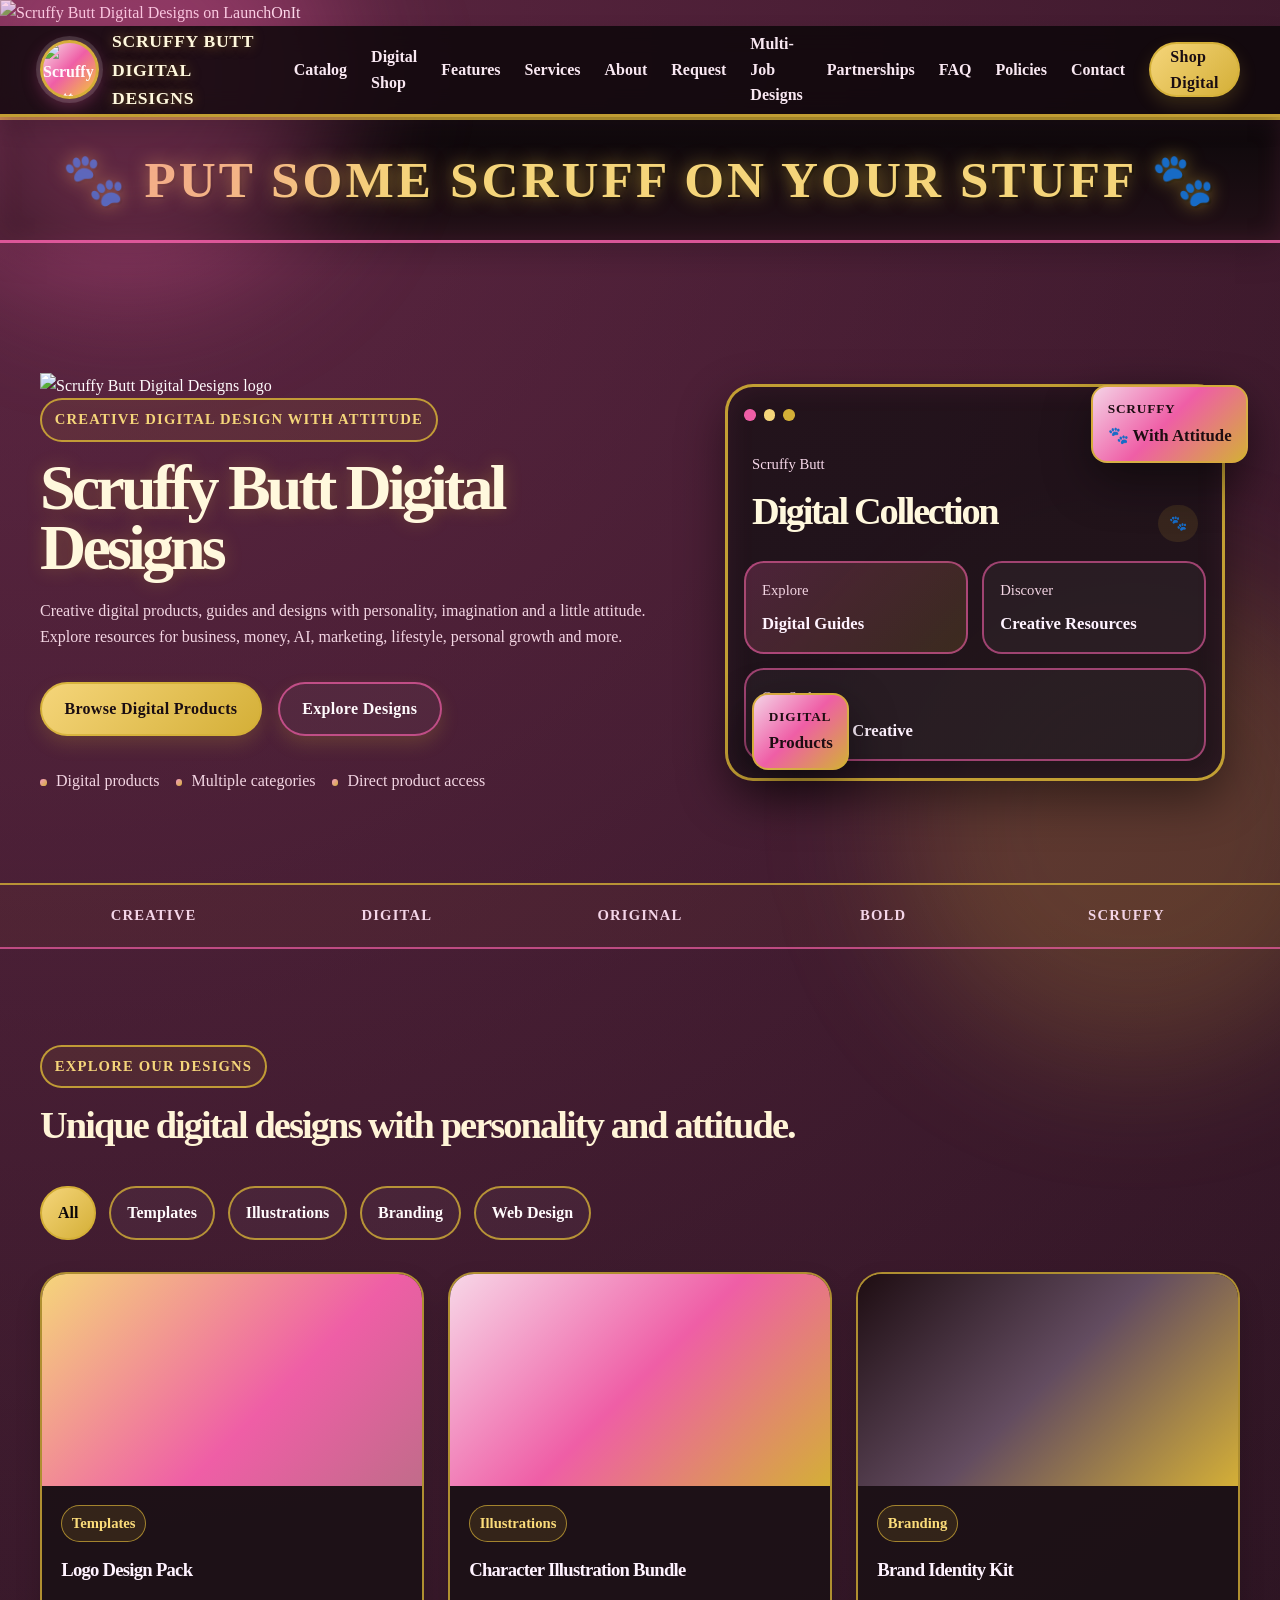
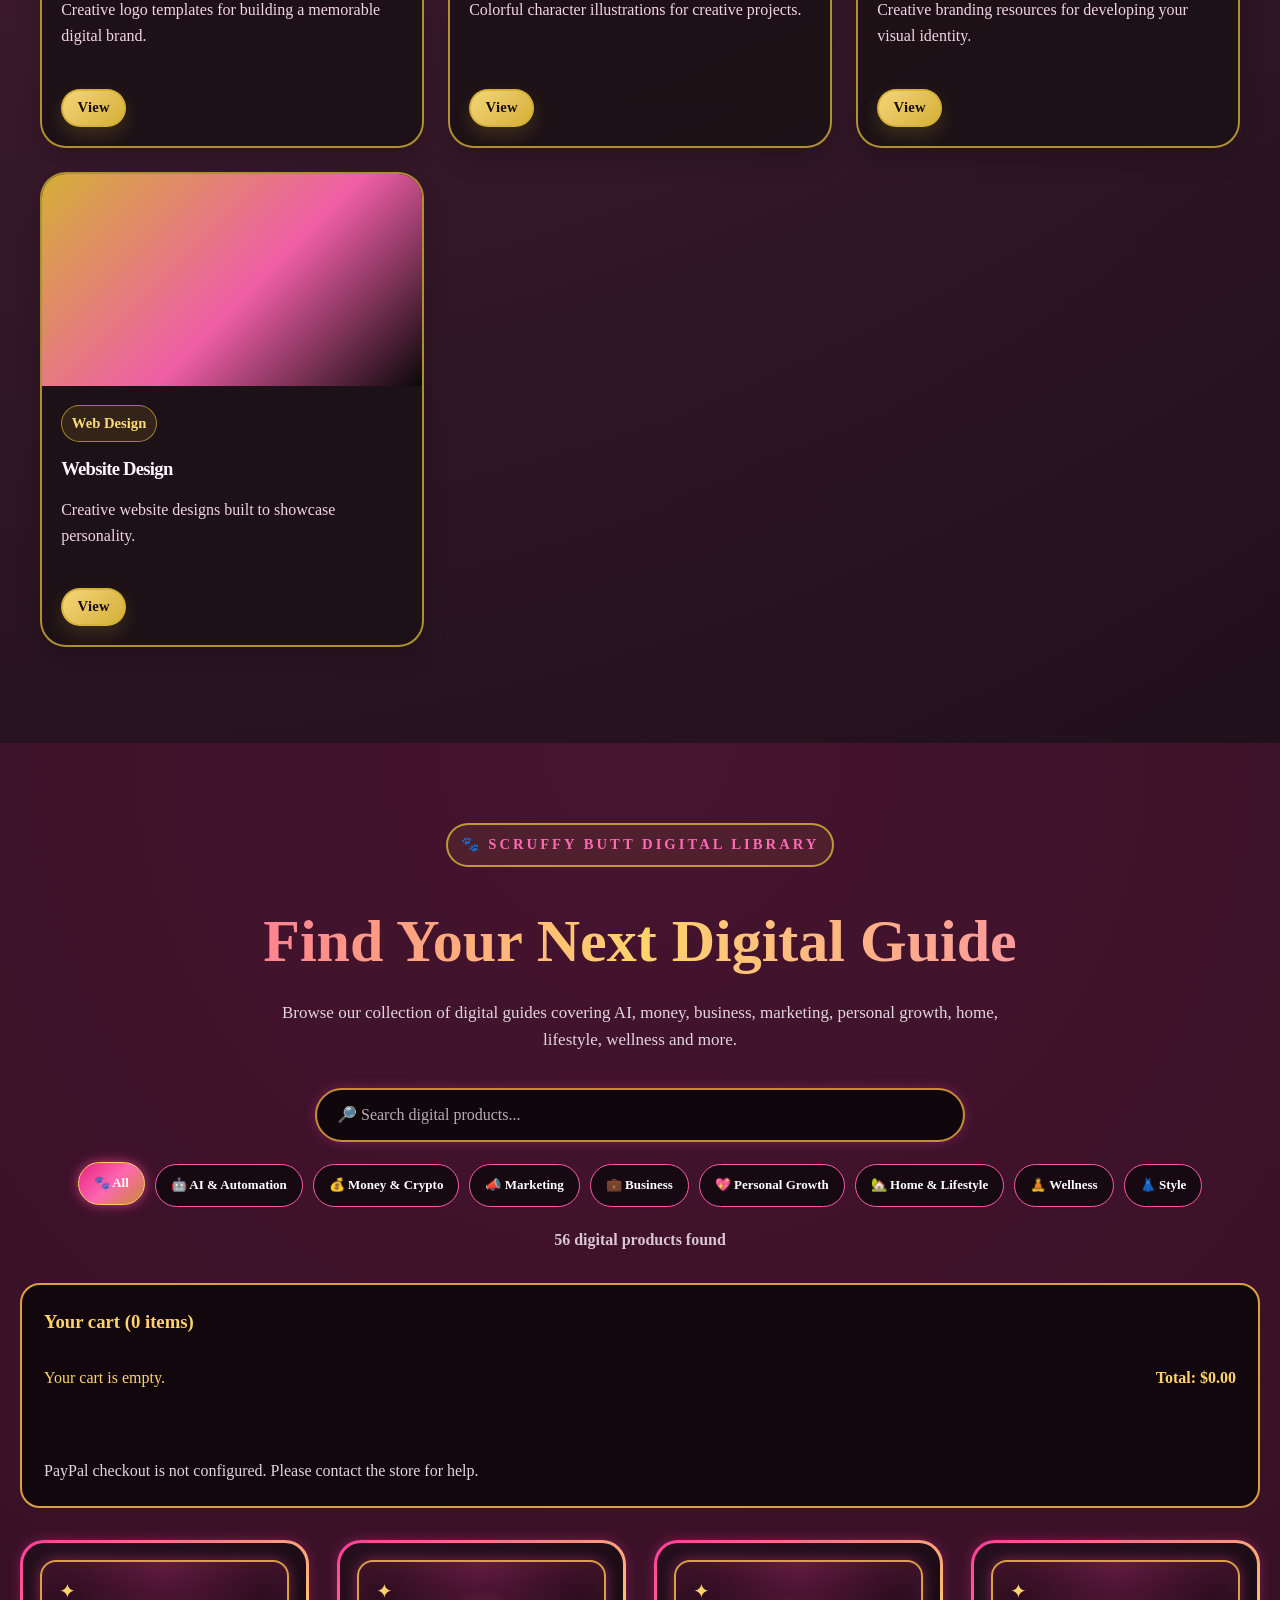
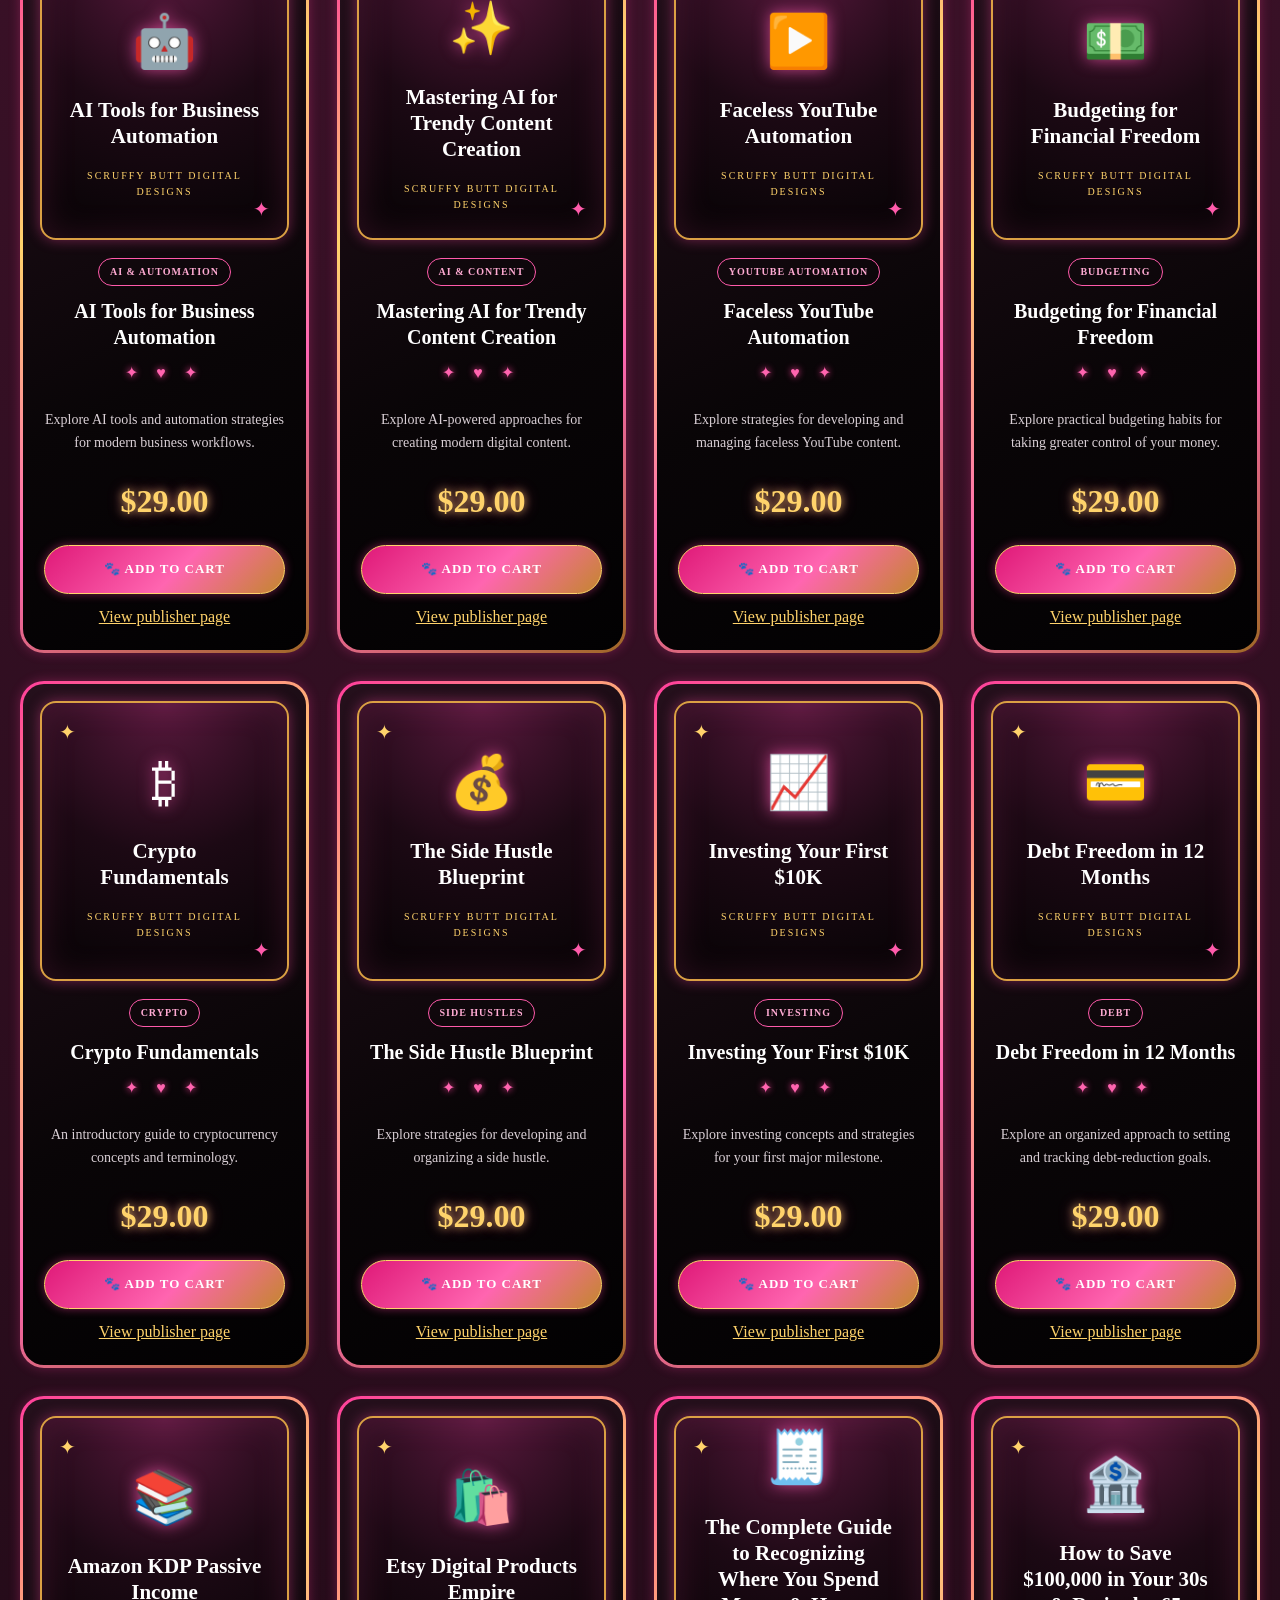
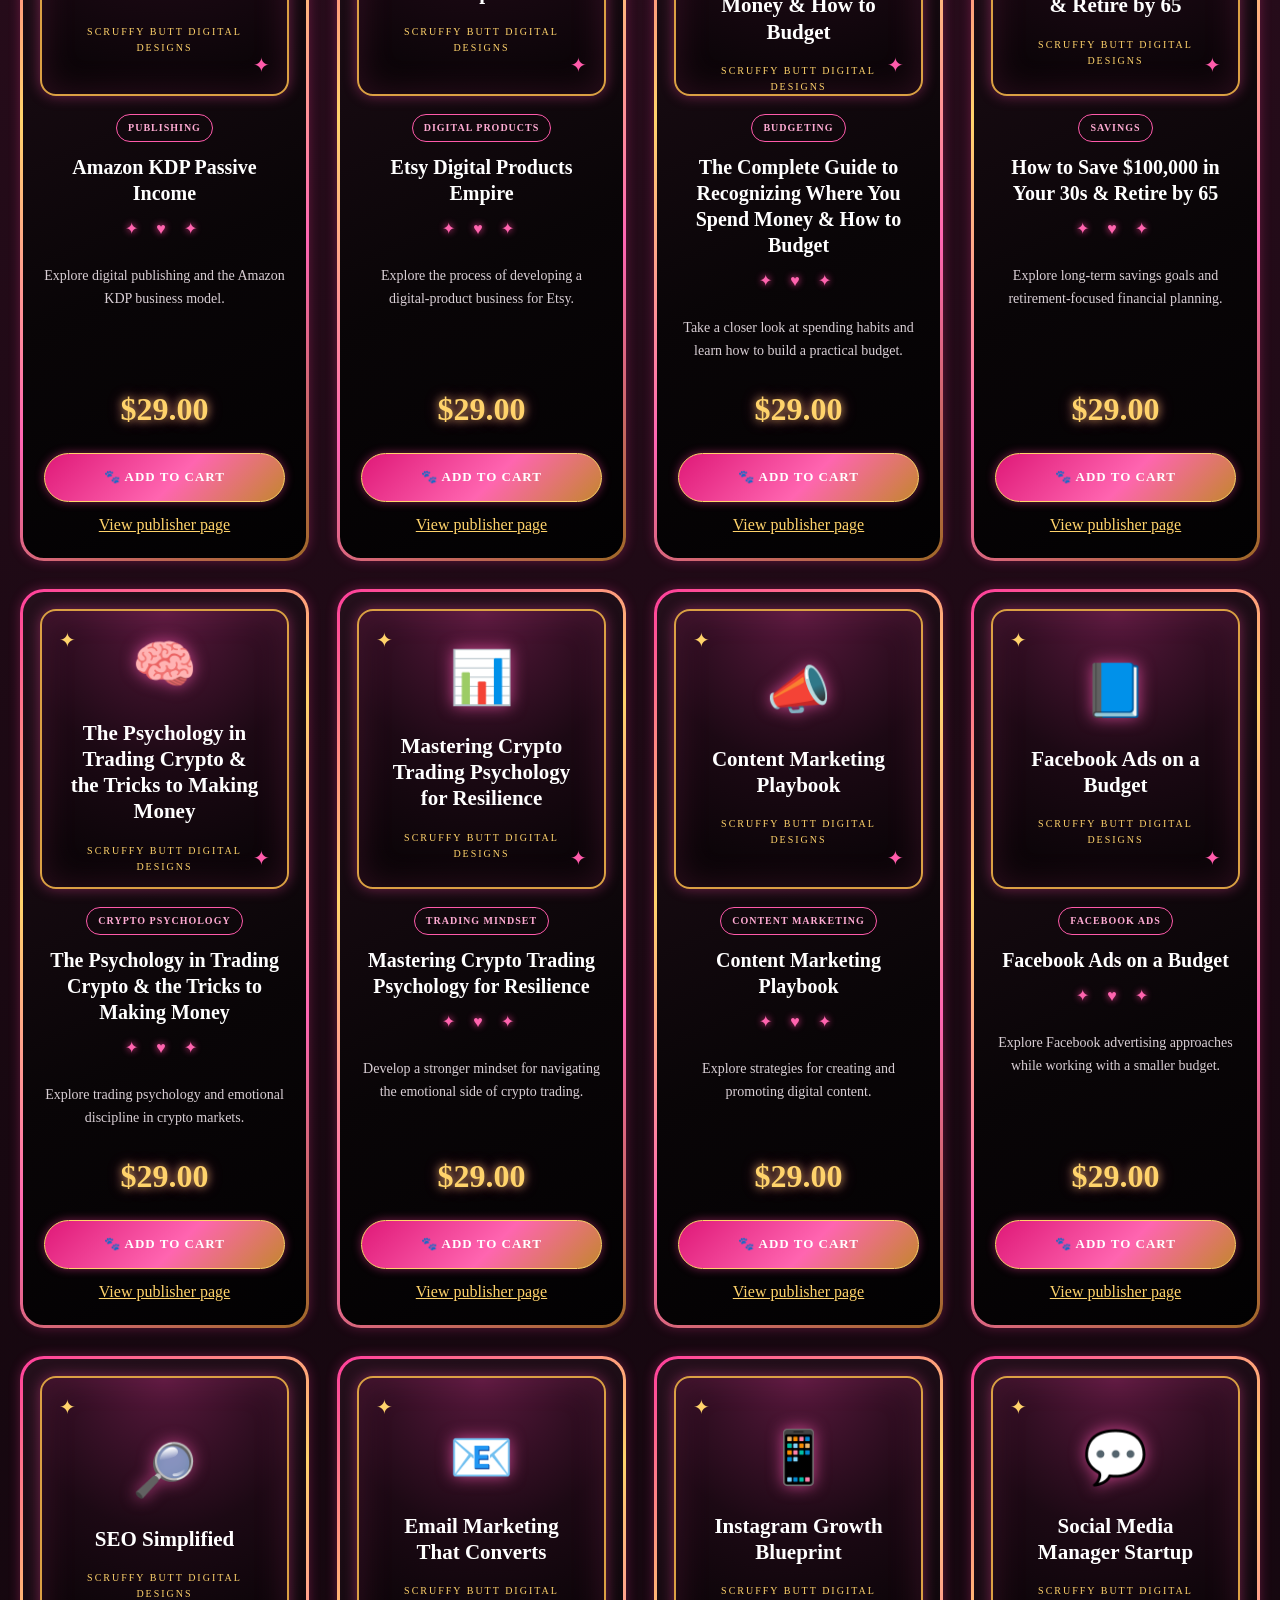
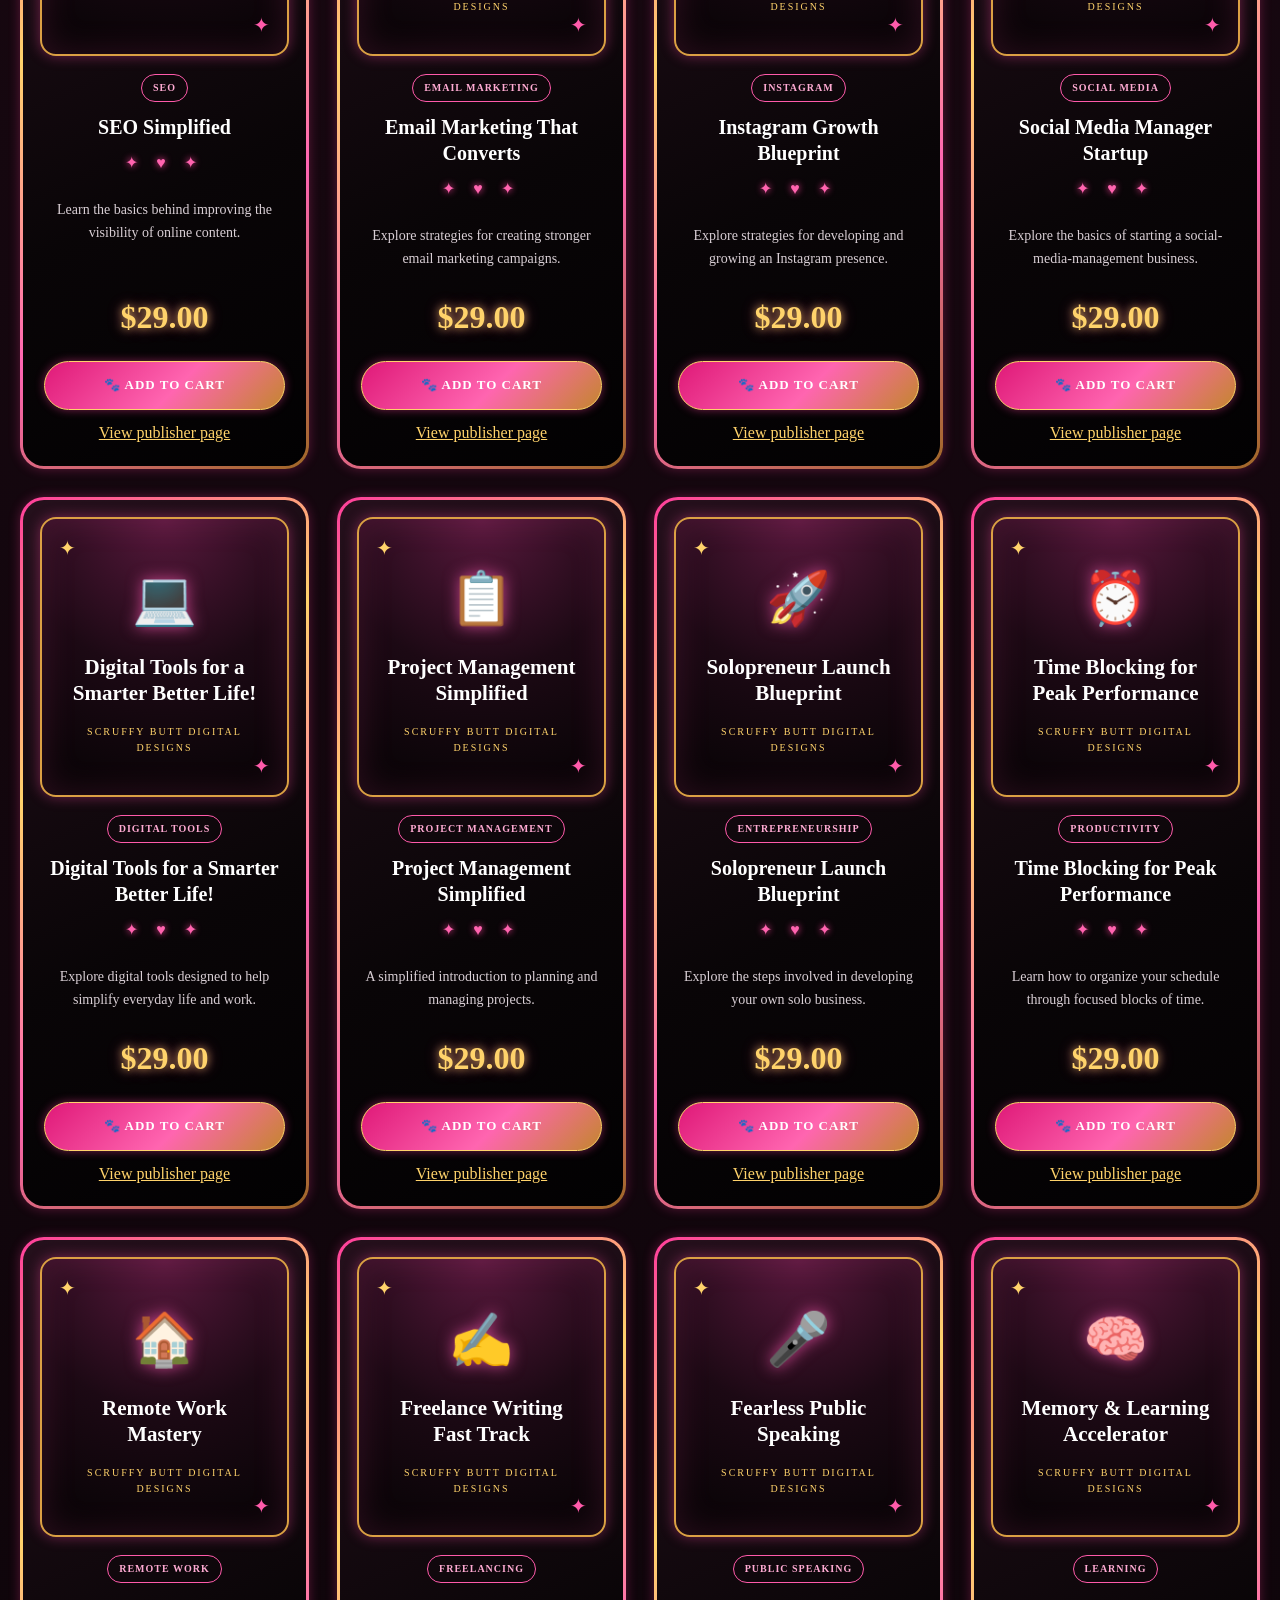
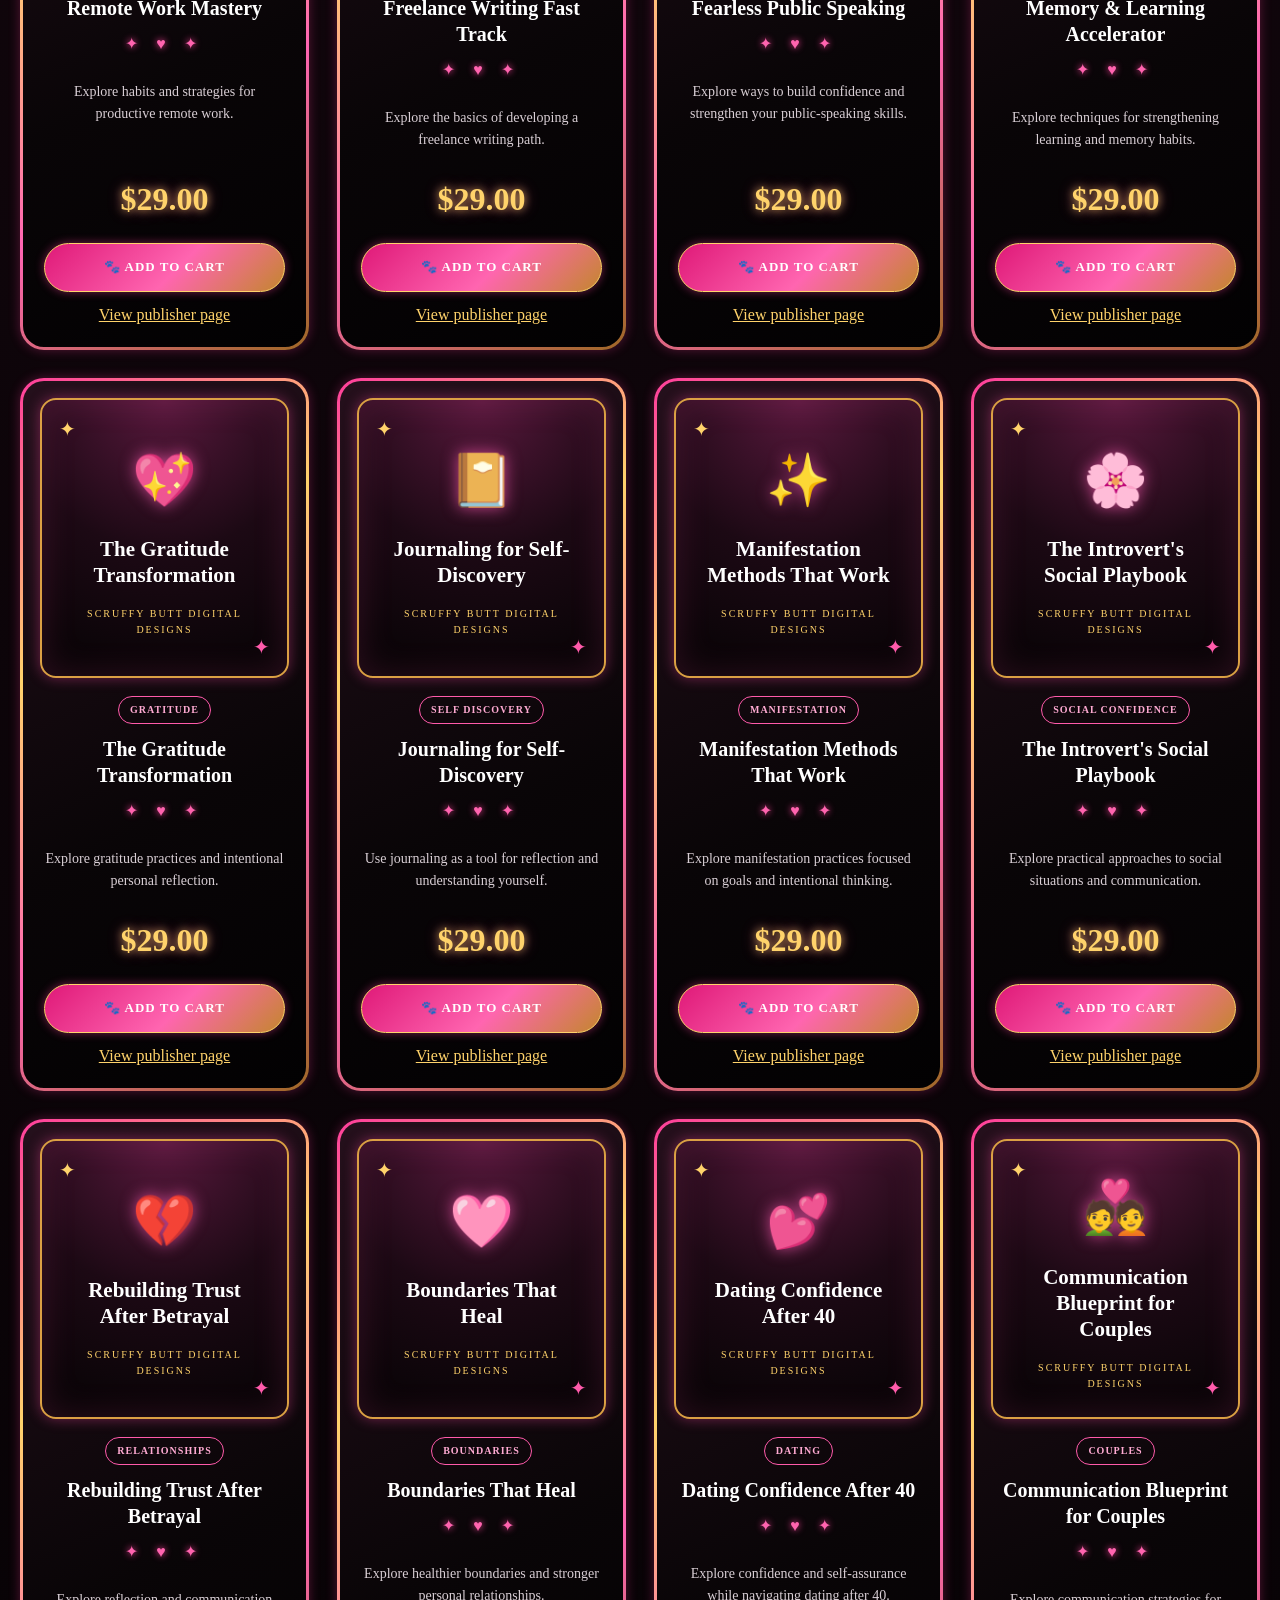
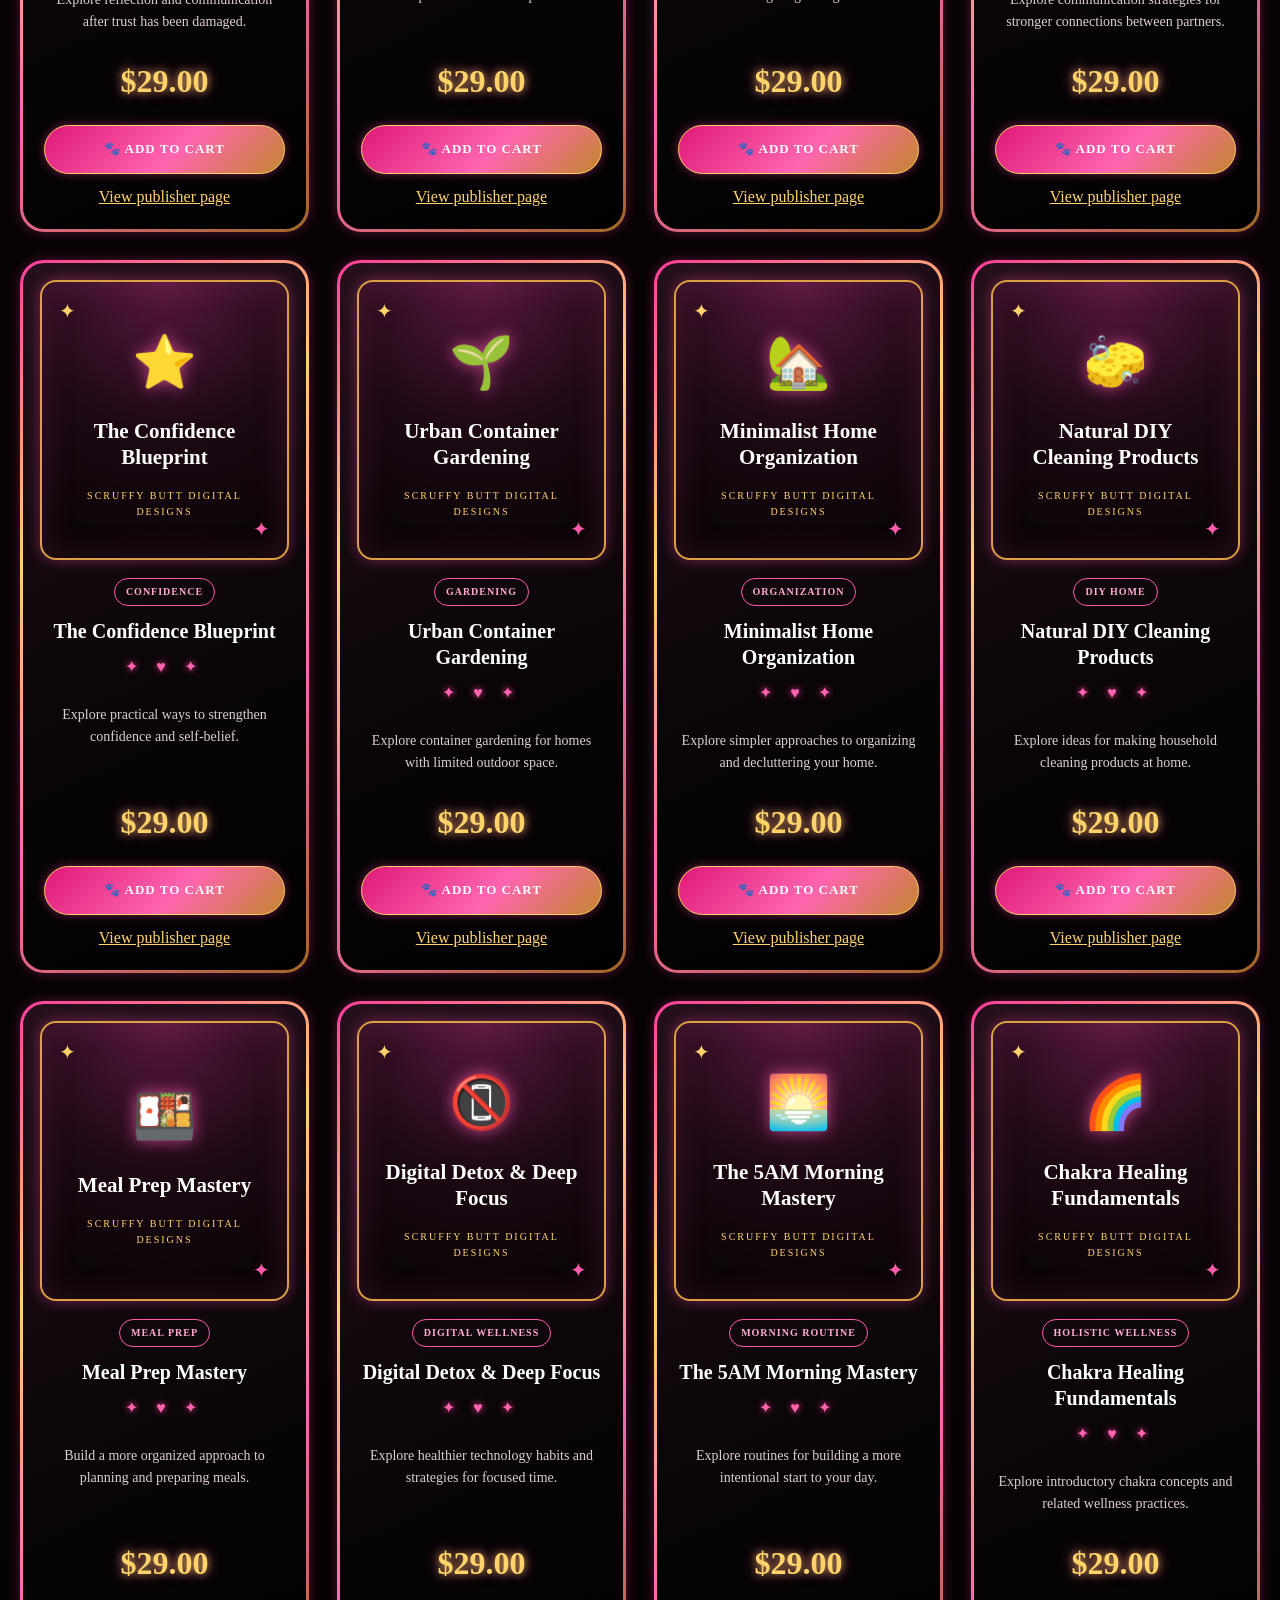
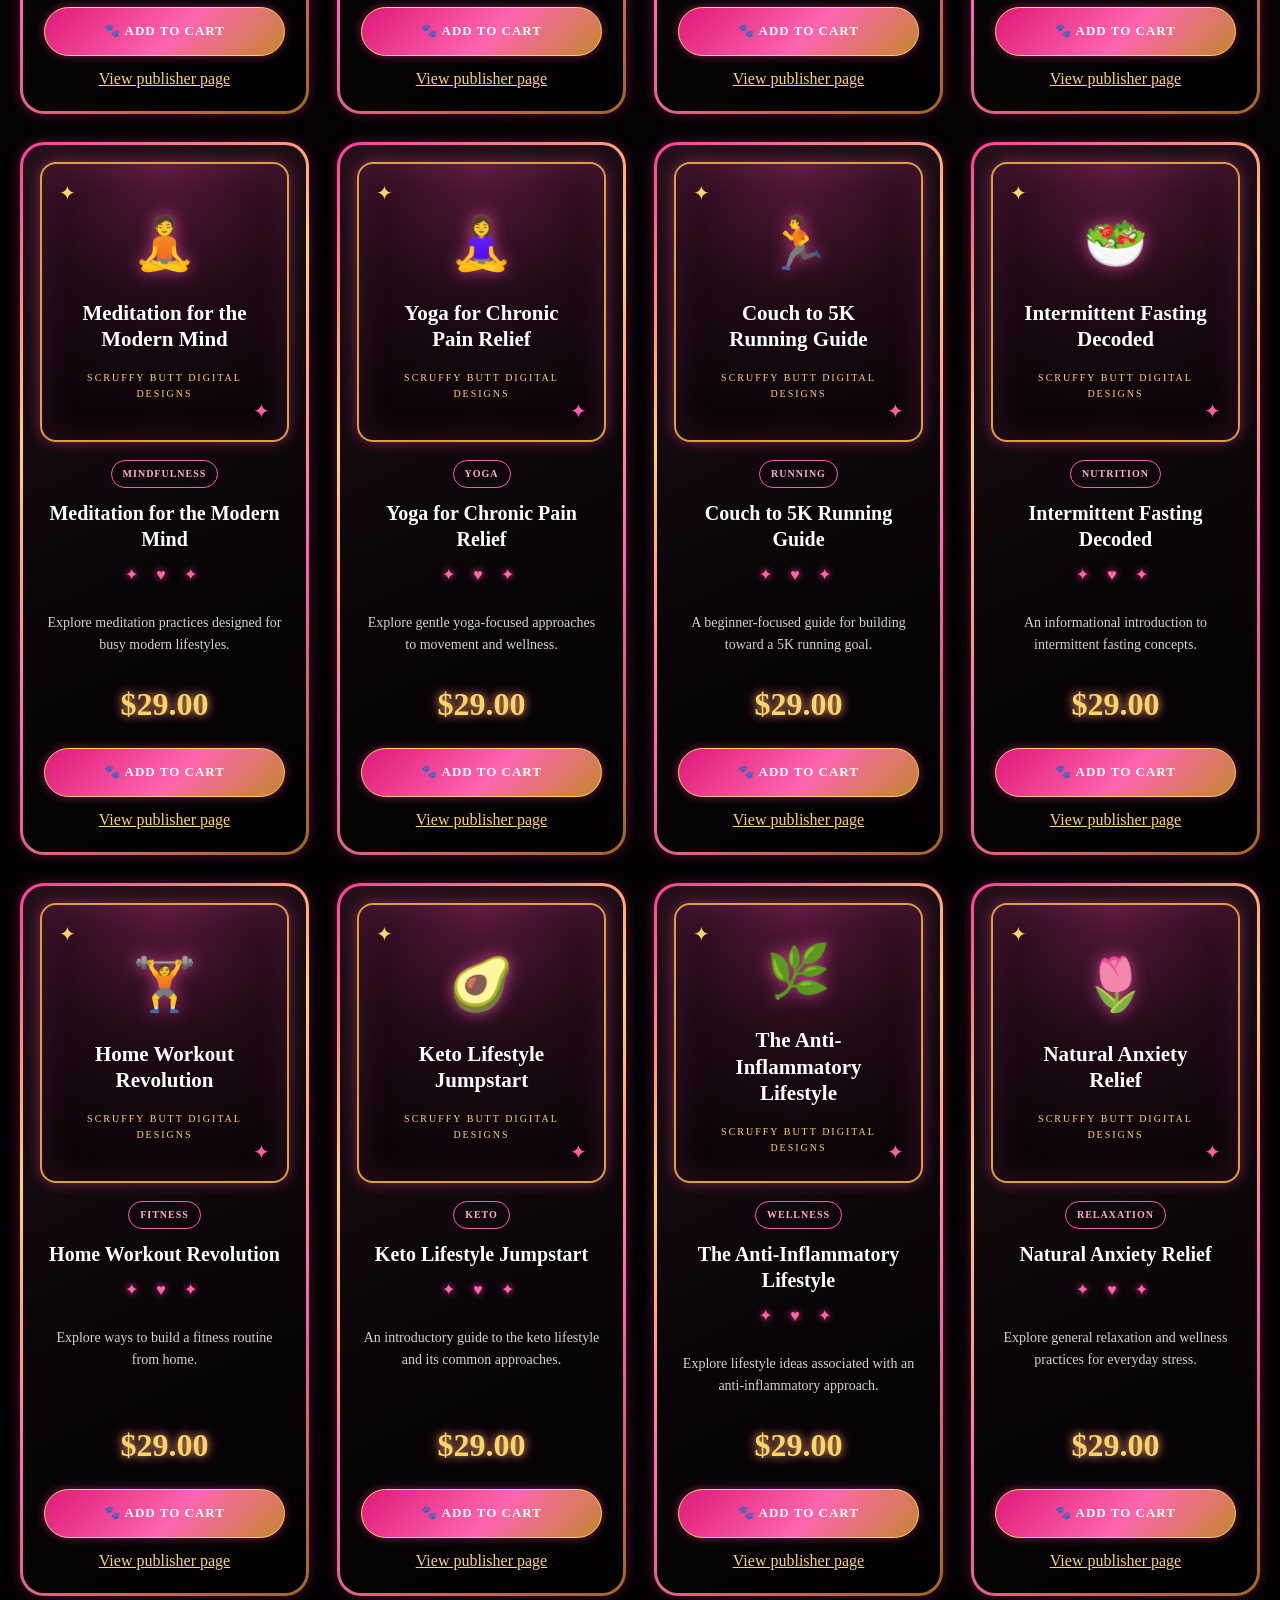
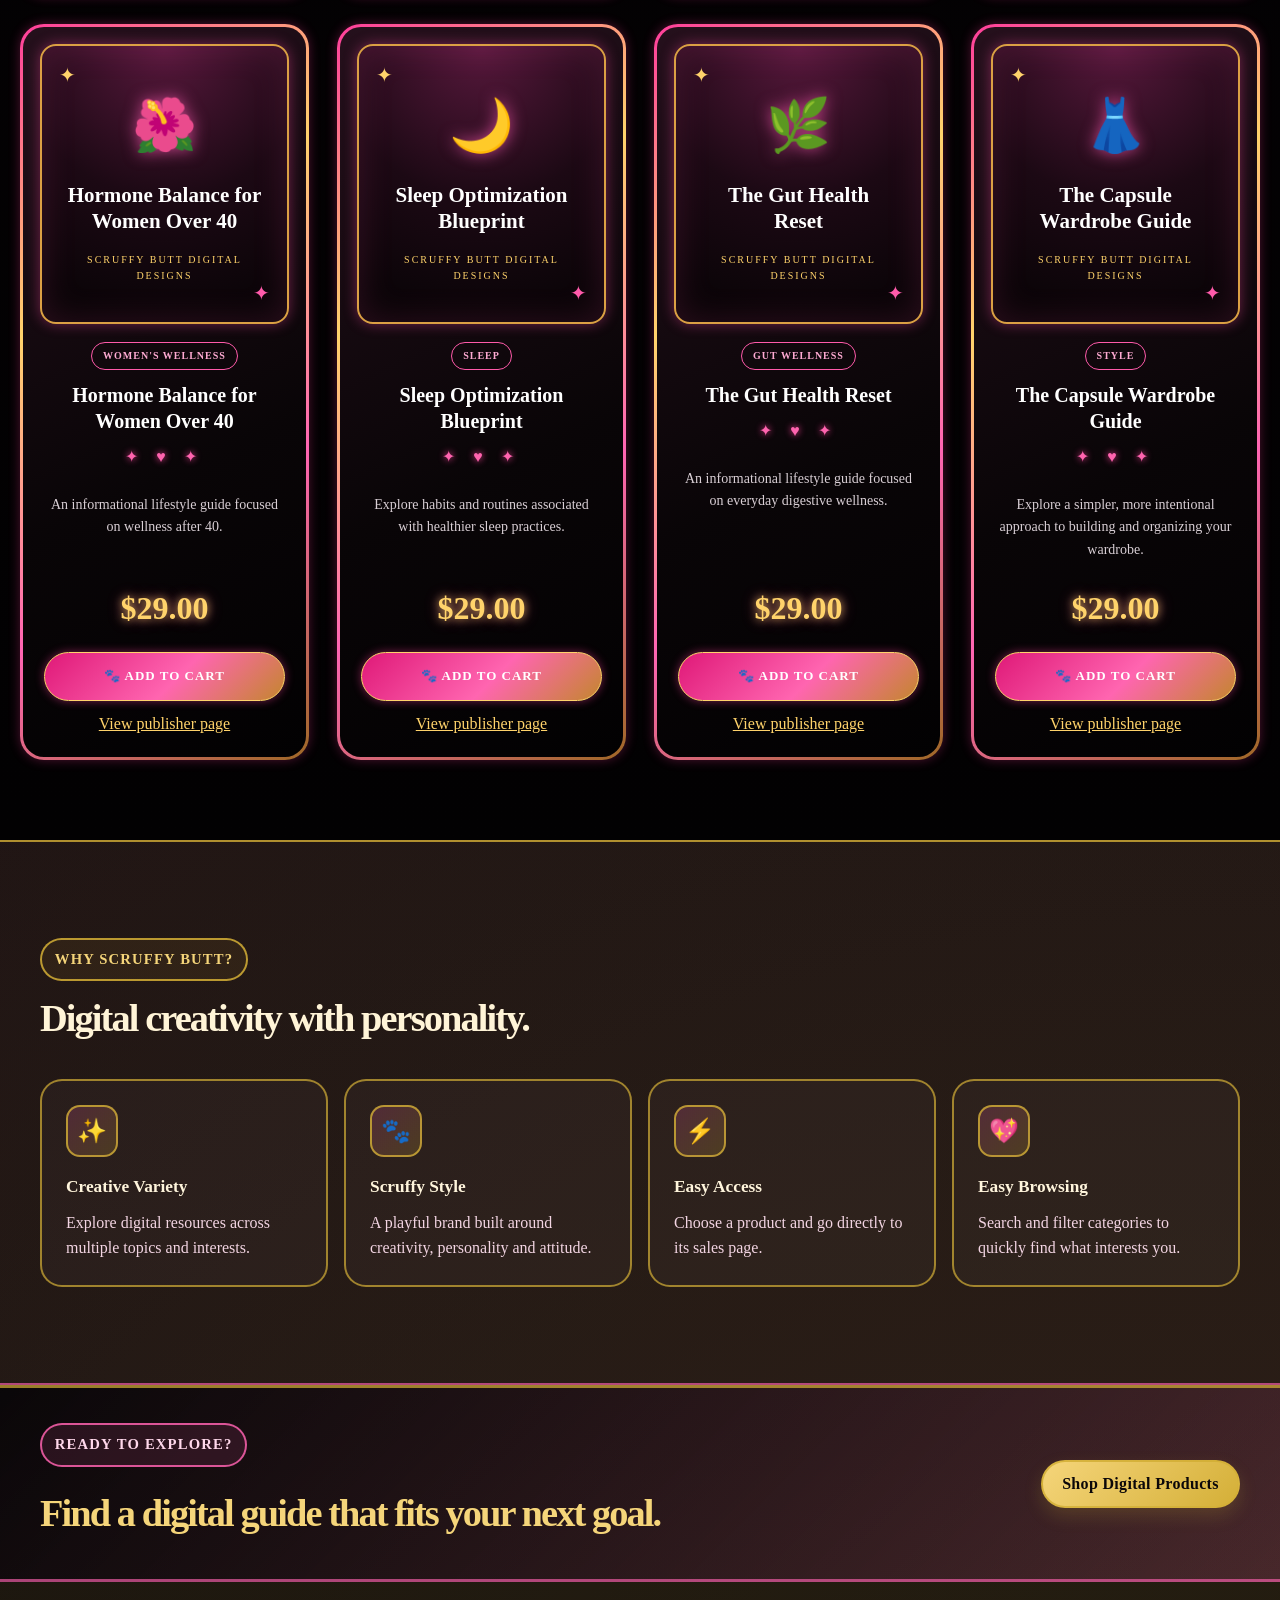
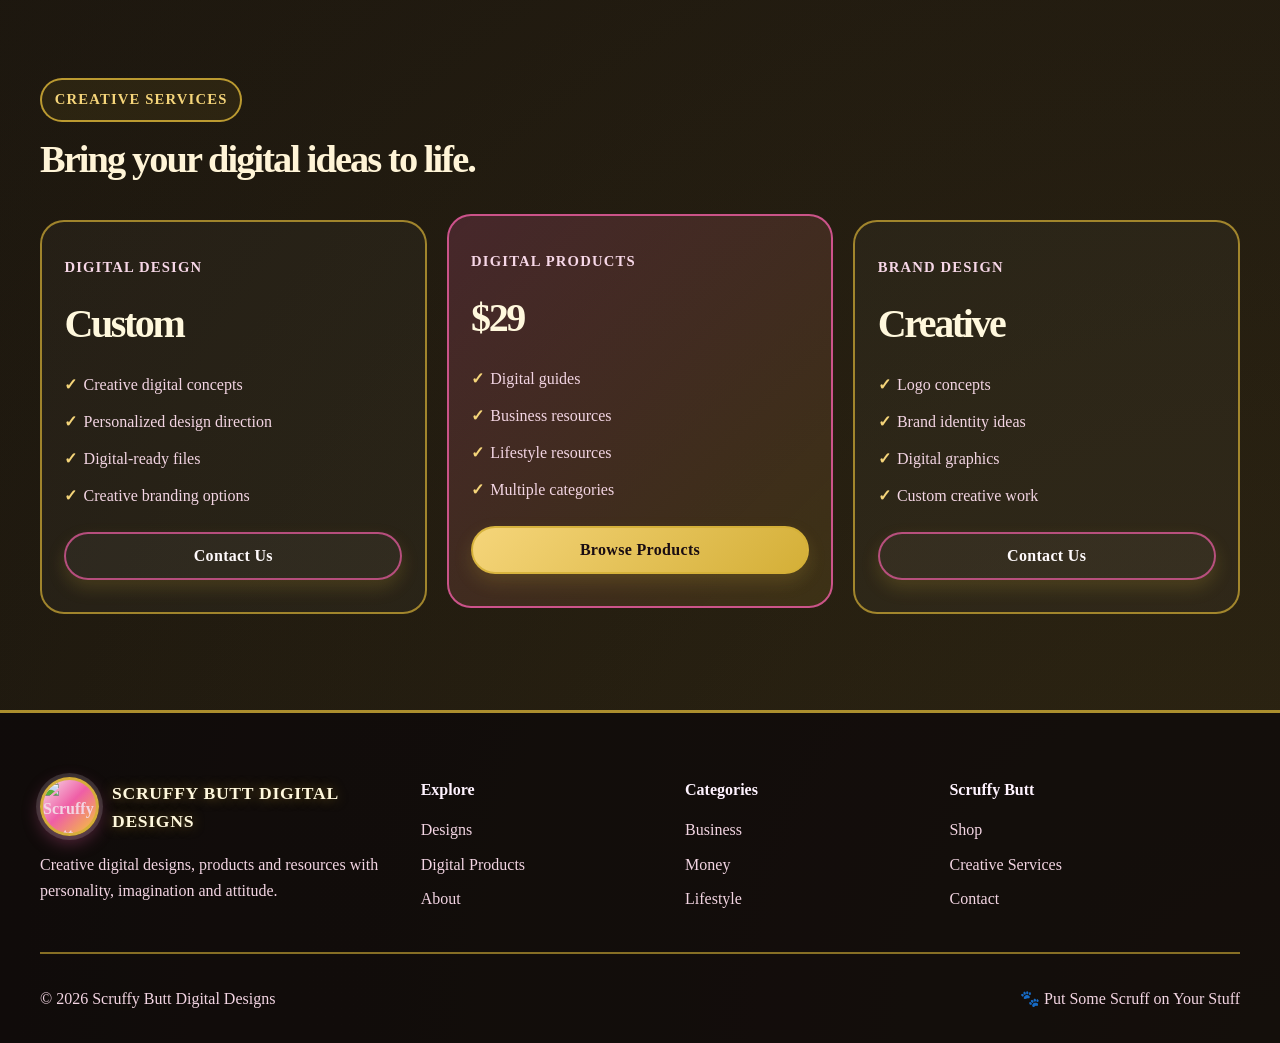
==== commit 9a8ddad6: "updated payment upuUpdated payment integrations to include PayPal handling and improved CORS support" ====
--- a/index.html
+++ b/index.html
@@ -504,6 +504,84 @@
     0 0 25px rgba(255, 210, 90, .4);
 }
 
+.shop-cart {
+  margin: 0 0 32px;
+  padding: 22px;
+  border: 2px solid #dba044;
+  border-radius: 20px;
+  background: rgba(16, 7, 13, .92);
+}
+
+.shop-cart h3 {
+  margin: 0 0 12px;
+  color: #ffd36b;
+}
+
+.shop-cart-items {
+  display: grid;
+  gap: 10px;
+  margin: 0 0 16px;
+  padding: 0;
+  list-style: none;
+}
+
+.shop-cart-item,
+.shop-cart-summary {
+  display: flex;
+  align-items: center;
+  justify-content: space-between;
+  gap: 12px;
+}
+
+.shop-cart-item {
+  padding-bottom: 10px;
+  border-bottom: 1px solid rgba(255, 211, 107, .25);
+}
+
+.shop-cart-controls {
+  display: inline-flex;
+  align-items: center;
+  gap: 8px;
+}
+
+.shop-cart-controls button {
+  min-width: 34px;
+  min-height: 34px;
+  border: 1px solid #ffd36b;
+  border-radius: 50%;
+  background: #25101c;
+  color: #fff;
+}
+
+.shop-cart-summary {
+  flex-wrap: wrap;
+  margin-bottom: 12px;
+  color: #ffd36b;
+}
+
+#paypal-button-container {
+  width: min(100%, 440px);
+  min-height: 44px;
+}
+
+#checkout-status {
+  margin: 12px 0 0;
+  color: #e2d6dd;
+}
+
+.shop-card .shop-buy {
+  cursor: pointer;
+  font-family: inherit;
+}
+
+.shop-publisher-link {
+  display: block;
+  margin-top: 10px;
+  color: #ffd36b;
+  text-align: center;
+  text-decoration: underline;
+}
+
 
 /* PHONE */
 
@@ -1288,6 +1366,18 @@
 class="shop-results">
 </div>
 
+<section class="shop-cart" aria-labelledby="book-cart-heading">
+  <h3 id="book-cart-heading">Your cart <span id="cart-count">(0 items)</span></h3>
+  <ul id="cart-items" class="shop-cart-items"></ul>
+  <div class="shop-cart-summary">
+    <span id="cart-empty">Your cart is empty.</span>
+    <strong>Total: <span id="cart-total">$0.00</span></strong>
+  </div>
+  <div id="paypal-button-container"></div>
+  <p id="checkout-status" role="status" aria-live="polite">
+    Secure PayPal checkout will appear after payment settings are configured.
+  </p>
+</section>
 
 <div
 id="shopGrid"
@@ -1757,6 +1847,7 @@
 ================================================ -->
 
 <script src="script.js"></script>
+<script src="payment-config.js"></script>
 
 
 <!-- ================================================
@@ -2428,16 +2519,18 @@
           </div>
 
 
-          <!-- BUY BUTTON -->
-
+          <button
+            class="shop-buy"
+            type="button"
+            data-add-book="${scruffyProducts.indexOf(product) + 1}">
+            🐾 ADD TO CART
+          </button>
           <a
-            class="shop-buy"
+            class="shop-publisher-link"
             href="${product.url}"
             target="_blank"
             rel="noopener noreferrer">
-
-            🐾 BUY NOW
-
+            View publisher page
           </a>
 
 
@@ -2515,6 +2608,168 @@
 
 renderShop();
 
+/* ================================================
+   PAYPAL BOOK CHECKOUT
+================================================ */
+
+const paymentConfig = window.SCRUFFY_PAYMENT_CONFIG || {};
+const cartItems = document.getElementById("cart-items");
+const cartCount = document.getElementById("cart-count");
+const cartEmpty = document.getElementById("cart-empty");
+const cartTotal = document.getElementById("cart-total");
+const checkoutStatus = document.getElementById("checkout-status");
+const paypalContainer = document.getElementById("paypal-button-container");
+const cart = new Map();
+const maxQuantityPerBook = 20;
+
+function setCheckoutStatus(message) {
+  checkoutStatus.textContent = message;
+}
+
+function renderCart() {
+  cartItems.replaceChildren();
+  let totalQuantity = 0;
+
+  cart.forEach(item => {
+    totalQuantity += item.quantity;
+    const row = document.createElement("li");
+    row.className = "shop-cart-item";
+
+    const title = document.createElement("span");
+    title.textContent = `${item.name} — $29.00`;
+
+    const controls = document.createElement("span");
+    controls.className = "shop-cart-controls";
+
+    const decrease = document.createElement("button");
+    decrease.type = "button";
+    decrease.textContent = "−";
+    decrease.setAttribute("aria-label", `Remove one ${item.name}`);
+    decrease.addEventListener("click", () => updateQuantity(item.id, item.quantity - 1));
+
+    const quantity = document.createElement("span");
+    quantity.textContent = String(item.quantity);
+    quantity.setAttribute("aria-label", `Quantity: ${item.quantity}`);
+
+    const increase = document.createElement("button");
+    increase.type = "button";
+    increase.textContent = "+";
+    increase.setAttribute("aria-label", `Add one ${item.name}`);
+    increase.addEventListener("click", () => updateQuantity(item.id, item.quantity + 1));
+
+    controls.append(decrease, quantity, increase);
+    row.append(title, controls);
+    cartItems.append(row);
+  });
+
+  cartCount.textContent = `(${totalQuantity} item${totalQuantity === 1 ? "" : "s"})`;
+  cartTotal.textContent = `$${(totalQuantity * 29).toFixed(2)}`;
+  cartEmpty.hidden = totalQuantity > 0;
+}
+
+function updateQuantity(id, quantity) {
+  if (quantity < 1) {
+    cart.delete(id);
+  } else if (quantity <= maxQuantityPerBook) {
+    const product = scruffyProducts[id - 1];
+    cart.set(id, { id, name: product.title, quantity });
+  } else {
+    setCheckoutStatus(`You can add up to ${maxQuantityPerBook} copies of each book.`);
+    return;
+  }
+  renderCart();
+}
+
+shopGrid.addEventListener("click", event => {
+  const button = event.target.closest("[data-add-book]");
+  if (!button) return;
+
+  const id = Number(button.dataset.addBook);
+  const currentQuantity = cart.get(id)?.quantity || 0;
+  updateQuantity(id, currentQuantity + 1);
+});
+
+function loadPayPalCheckout() {
+  const clientId = paymentConfig.paypalClientId?.trim();
+  const apiBaseUrl = paymentConfig.apiBaseUrl?.trim().replace(/\/+$/, "");
+  let apiUrl;
+
+  try {
+    apiUrl = new URL(apiBaseUrl);
+  } catch {
+    setCheckoutStatus("PayPal checkout is not configured. Please contact the store for help.");
+    return;
+  }
+
+  if (!clientId || apiUrl.protocol !== "https:") {
+    setCheckoutStatus("PayPal checkout is not configured. Please contact the store for help.");
+    return;
+  }
+
+  const sdk = document.createElement("script");
+  sdk.src = `https://www.paypal.com/sdk/js?client-id=${encodeURIComponent(clientId)}&currency=USD&intent=capture&components=buttons`;
+  sdk.onload = () => {
+    if (!window.paypal) {
+      setCheckoutStatus("PayPal checkout could not be loaded. Please try again later.");
+      return;
+    }
+
+    window.paypal.Buttons({
+      async createOrder() {
+        if (cart.size === 0) {
+          setCheckoutStatus("Add at least one book to your cart before checking out.");
+          throw new Error("Cannot create an order for an empty cart.");
+        }
+
+        setCheckoutStatus("Preparing your secure PayPal checkout...");
+        const response = await fetch(`${apiUrl.origin}${apiUrl.pathname.replace(/\/$/, "")}/api/orders`, {
+          method: "POST",
+          headers: { "Content-Type": "application/json" },
+          body: JSON.stringify({ cart: Array.from(cart.values()) })
+        });
+        const order = await response.json();
+        if (!response.ok || !order.id) {
+          throw new Error(order.error || "PayPal could not create your order.");
+        }
+        return order.id;
+      },
+      async onApprove(data) {
+        setCheckoutStatus("Confirming your payment with PayPal...");
+        const response = await fetch(
+          `${apiUrl.origin}${apiUrl.pathname.replace(/\/$/, "")}/api/orders/${encodeURIComponent(data.orderID)}/capture`,
+          { method: "POST" }
+        );
+        const result = await response.json();
+        if (!response.ok || result.verified !== true || result.status !== "COMPLETED") {
+          throw new Error(result.error || "PayPal could not verify your payment.");
+        }
+
+        cart.clear();
+        renderCart();
+        setCheckoutStatus(
+          `Payment complete. We will email your PDF to the address on your PayPal receipt. Order ${result.orderId}.`
+        );
+      },
+      onCancel() {
+        setCheckoutStatus("Checkout was cancelled. Your cart is still saved here.");
+      },
+      onError(error) {
+        console.error("PayPal checkout error:", error);
+        setCheckoutStatus("PayPal checkout could not be completed. Please try again or contact the store.");
+      }
+    }).render("#paypal-button-container").catch(error => {
+      console.error("PayPal button rendering failed:", error);
+      setCheckoutStatus("PayPal checkout could not be loaded. Please try again later.");
+    });
+  };
+  sdk.onerror = () => {
+    setCheckoutStatus("PayPal checkout could not be loaded. Please try again later.");
+  };
+  document.head.append(sdk);
+}
+
+loadPayPalCheckout();
+
 </script>
 
 </body>
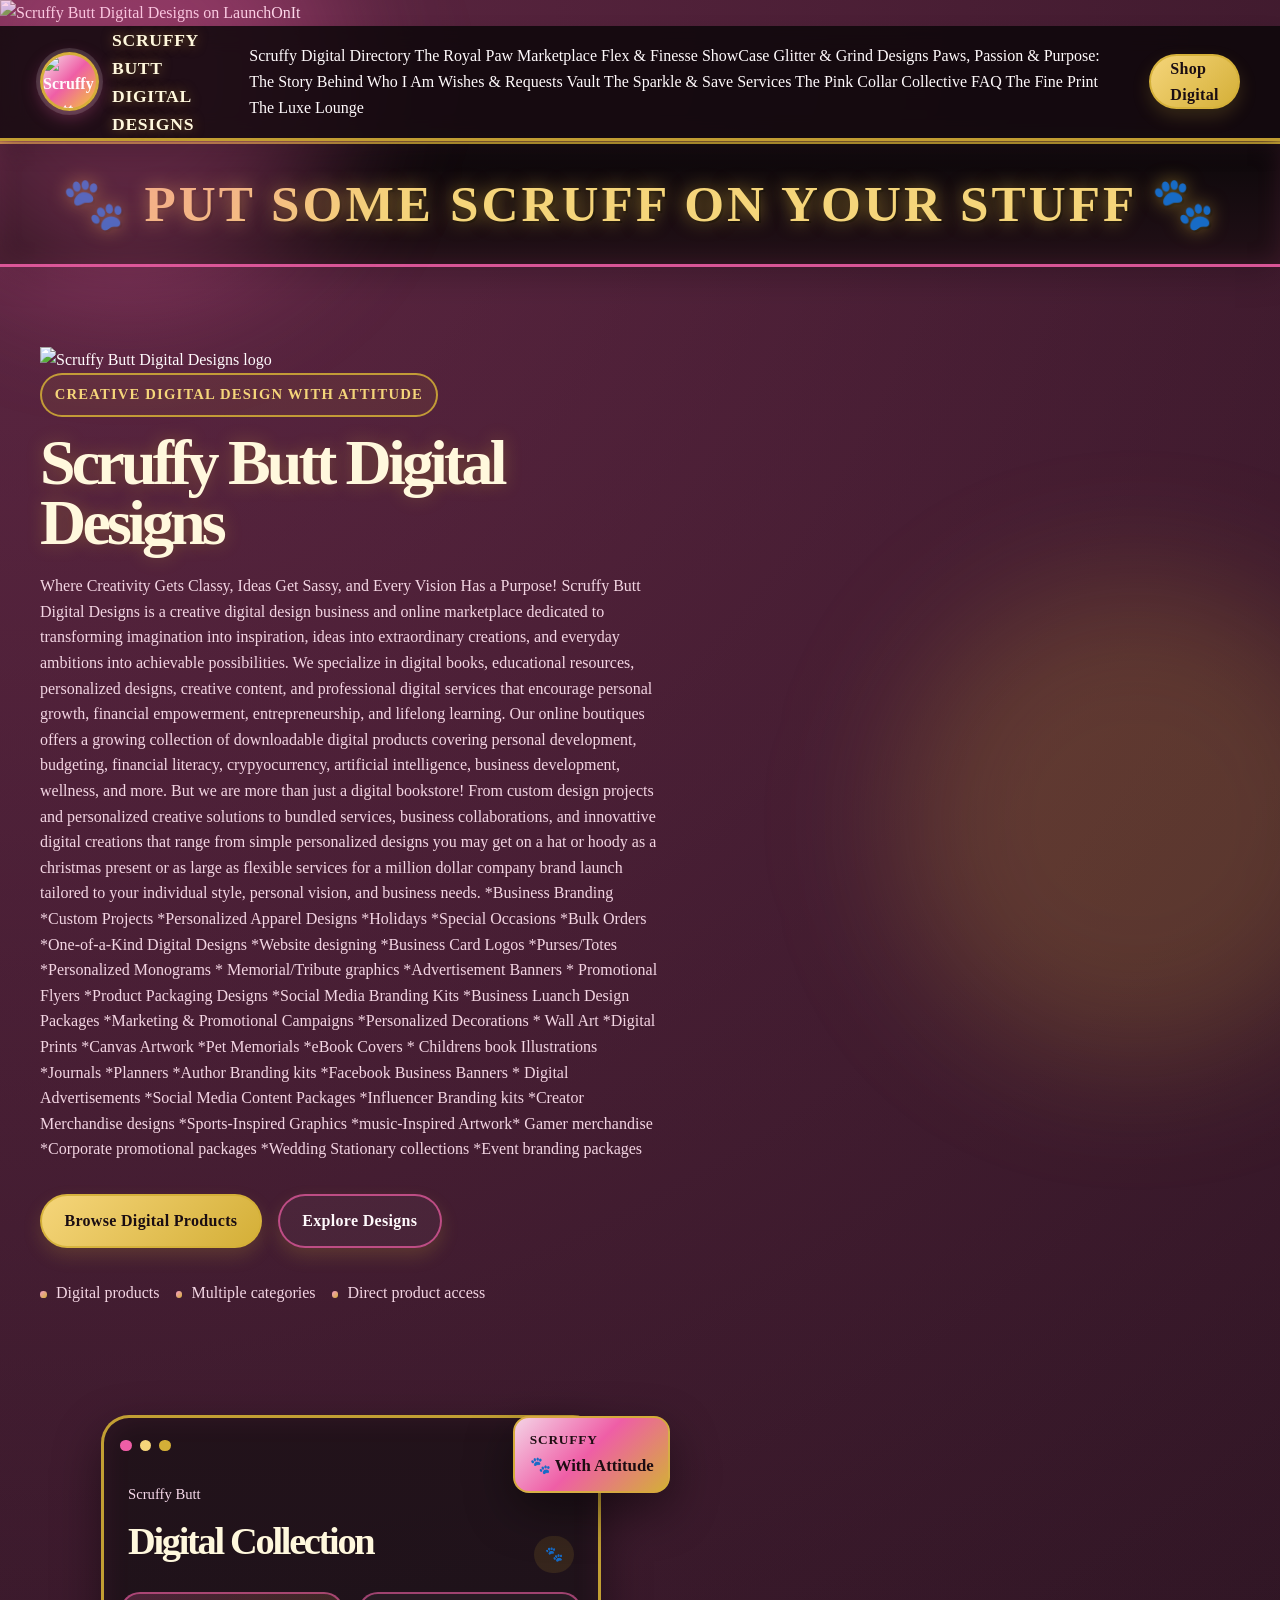
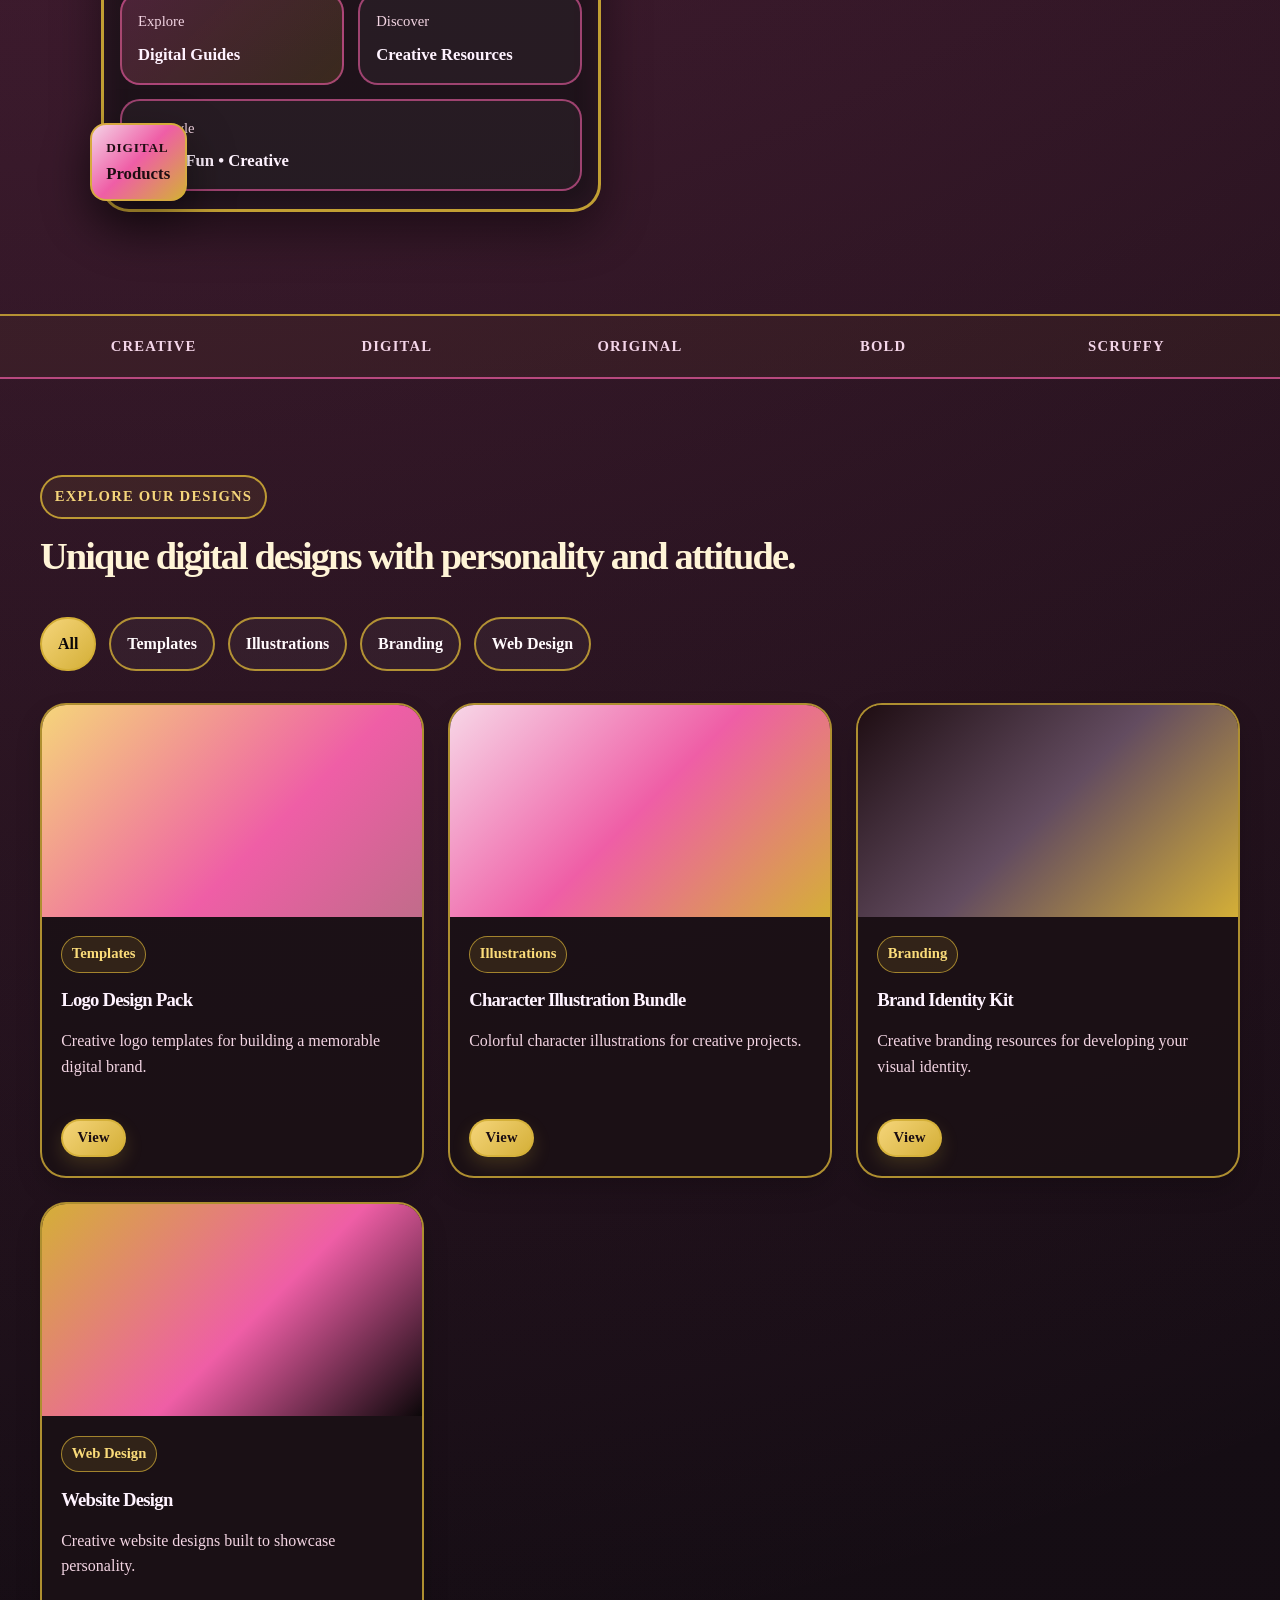
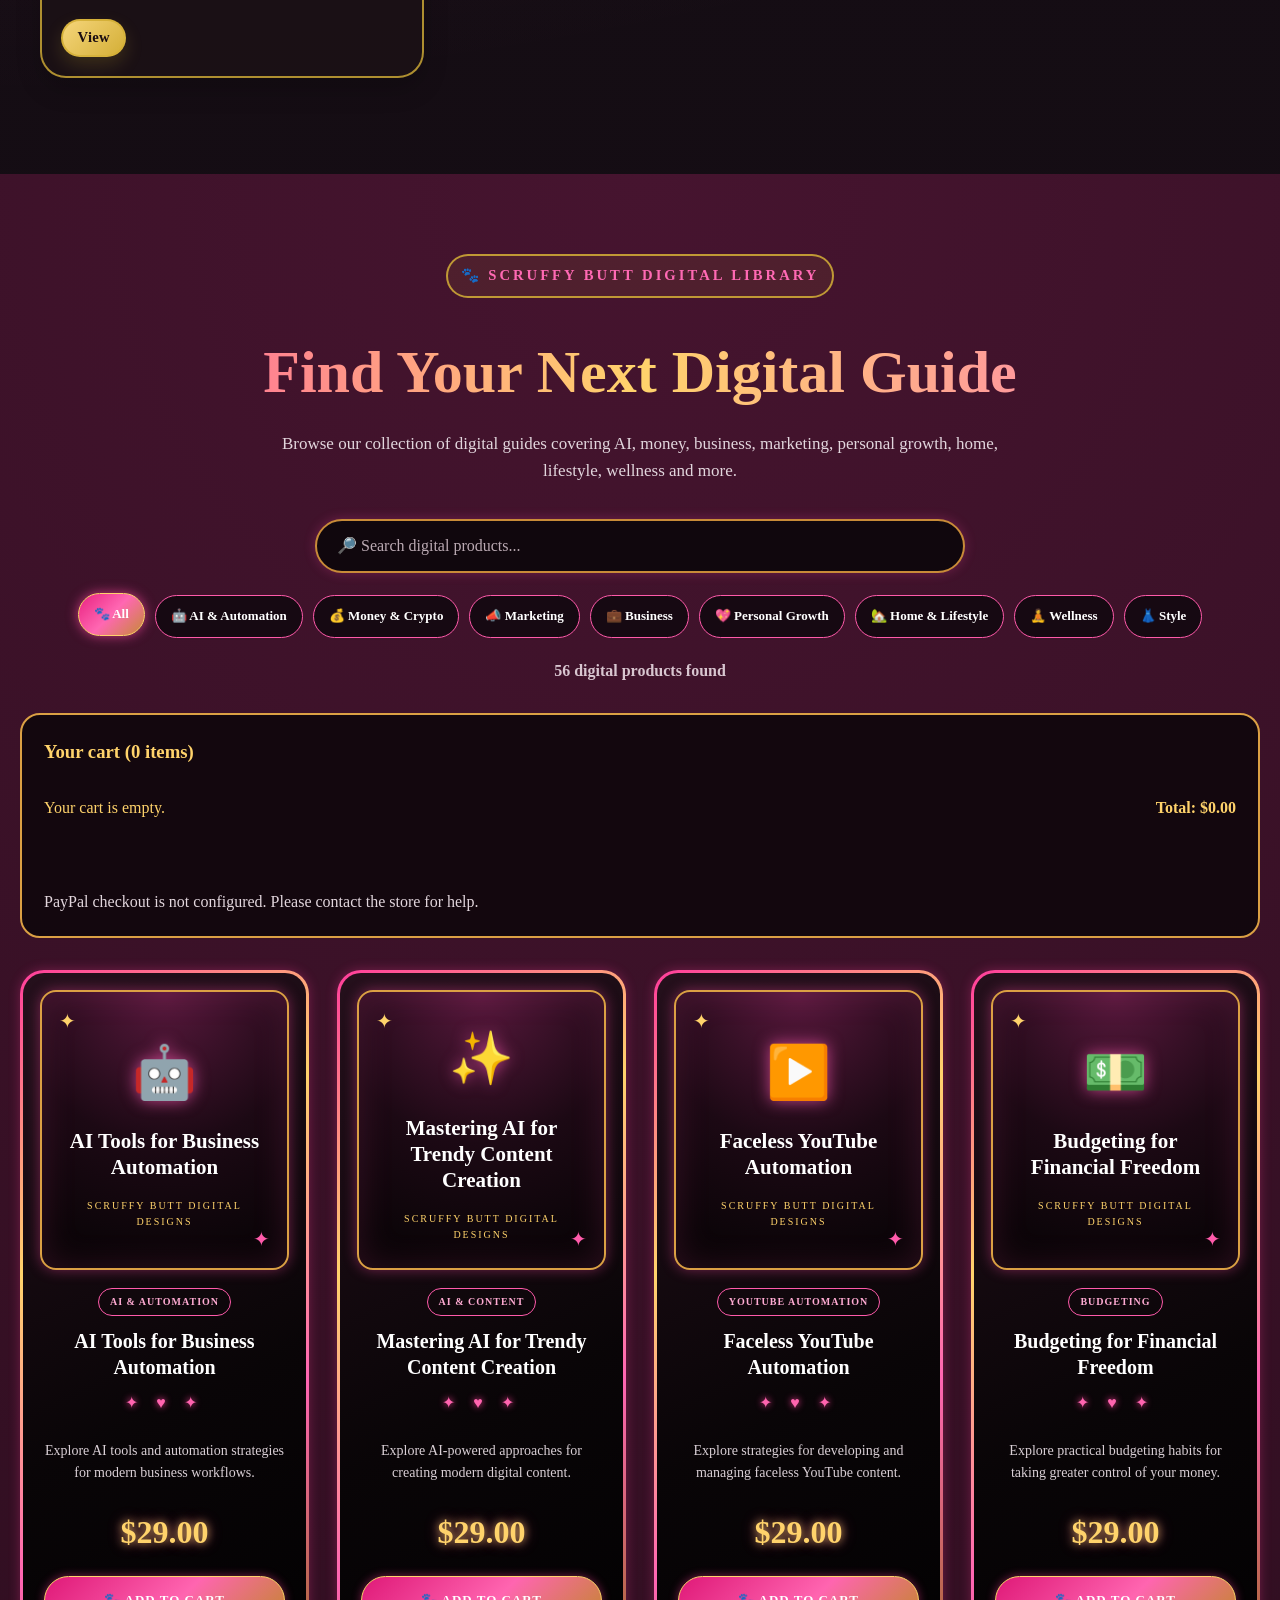
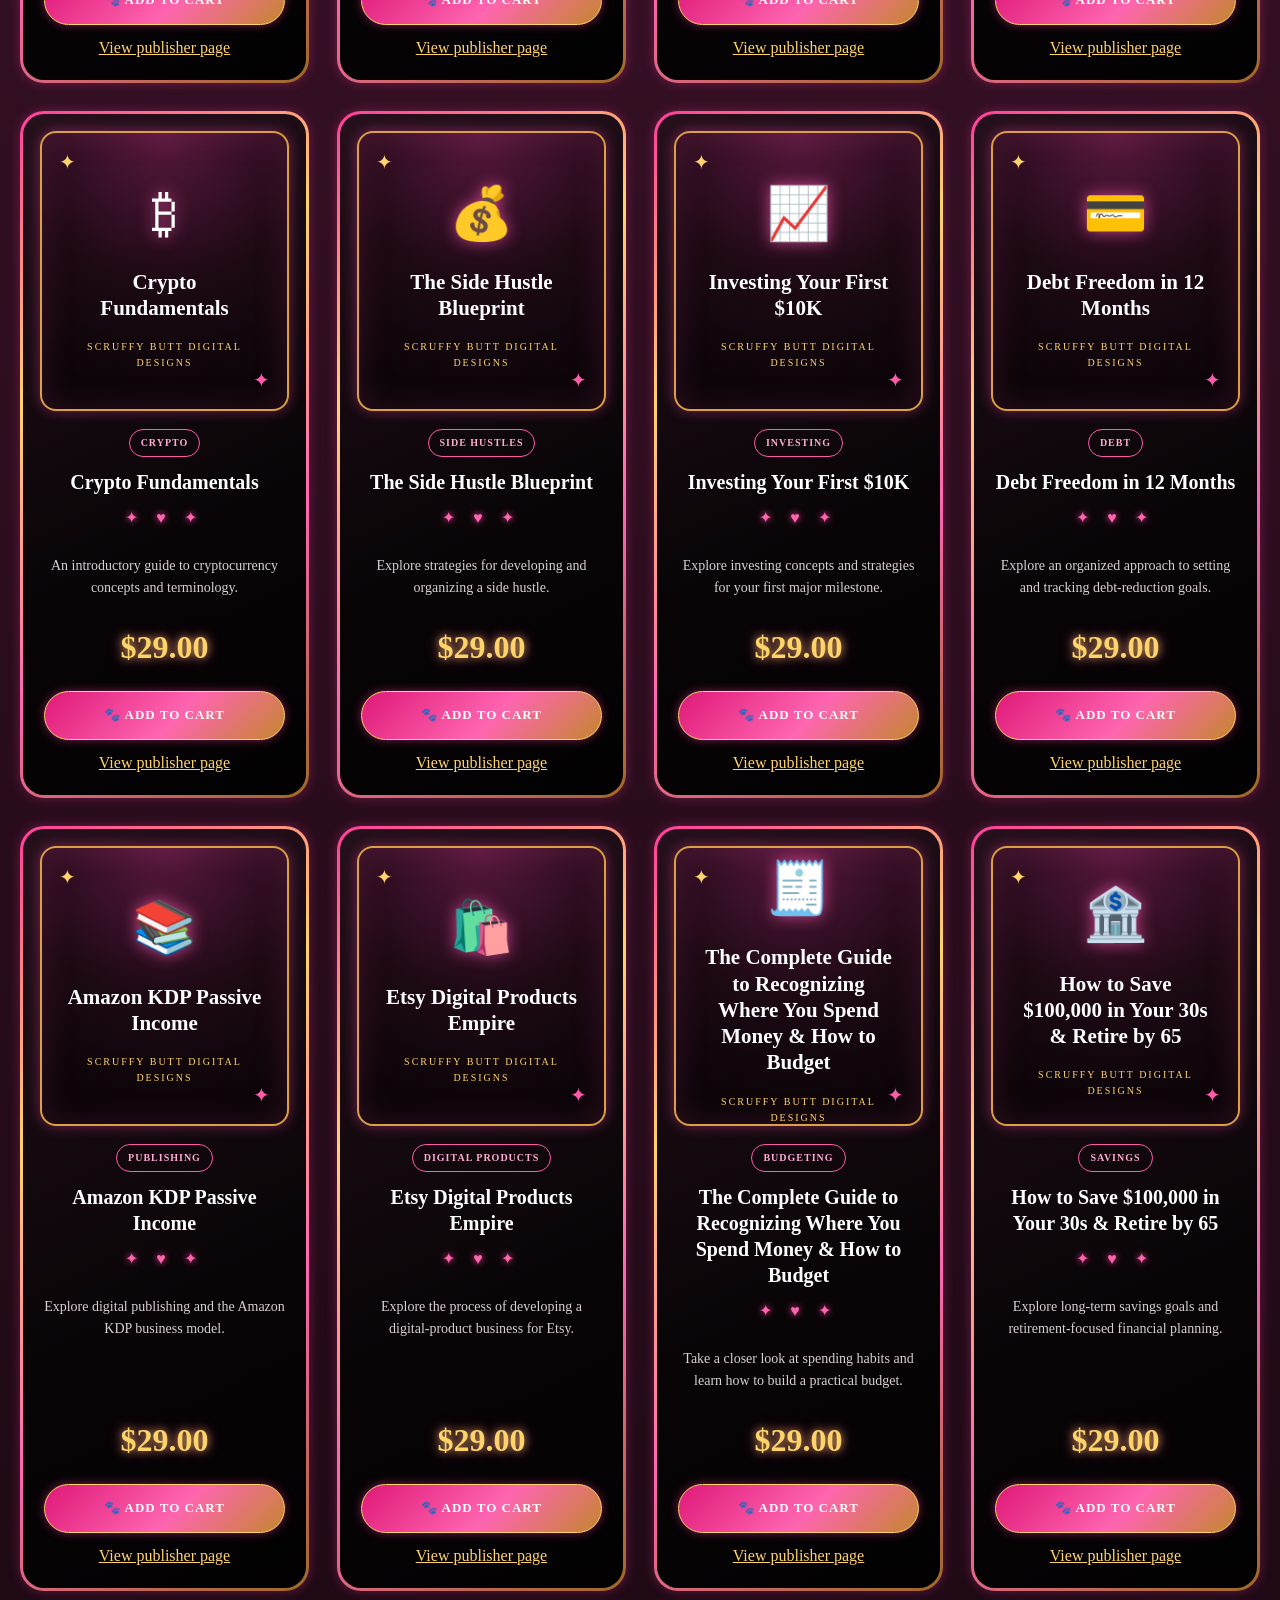
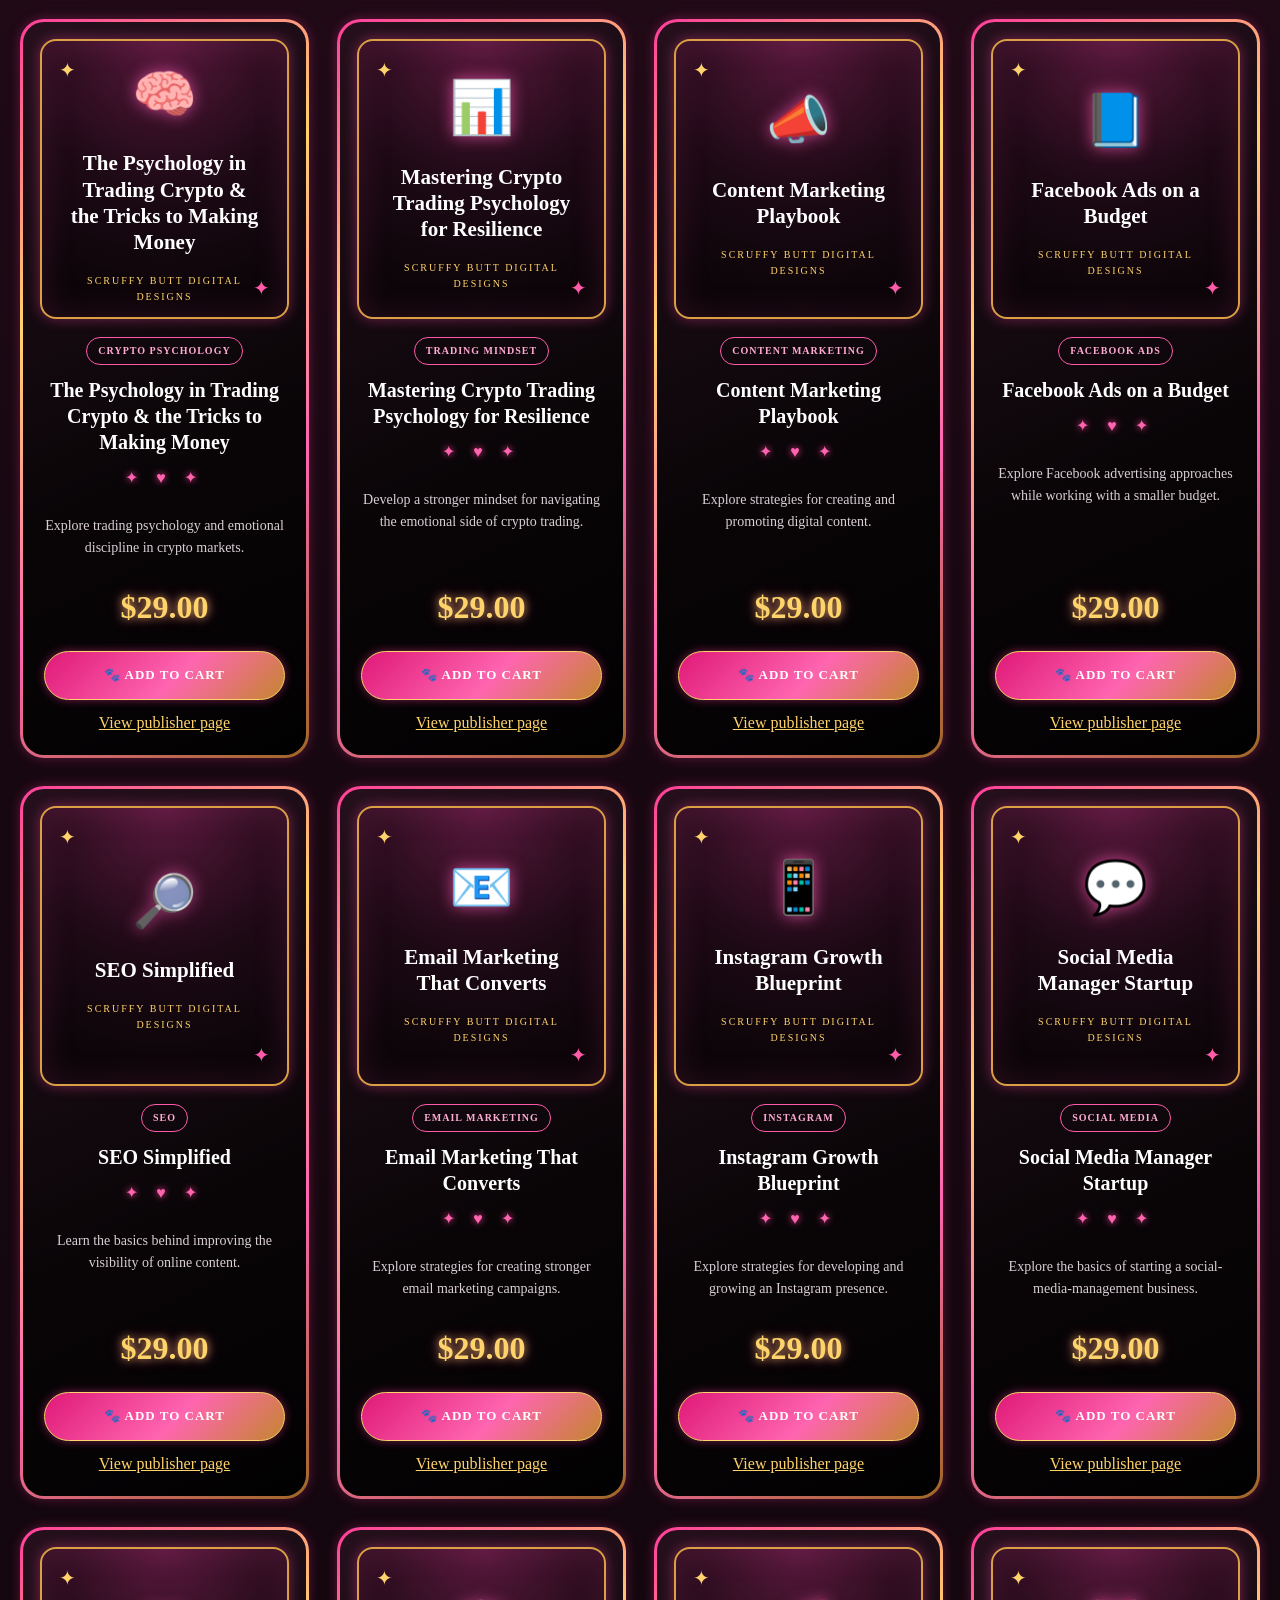
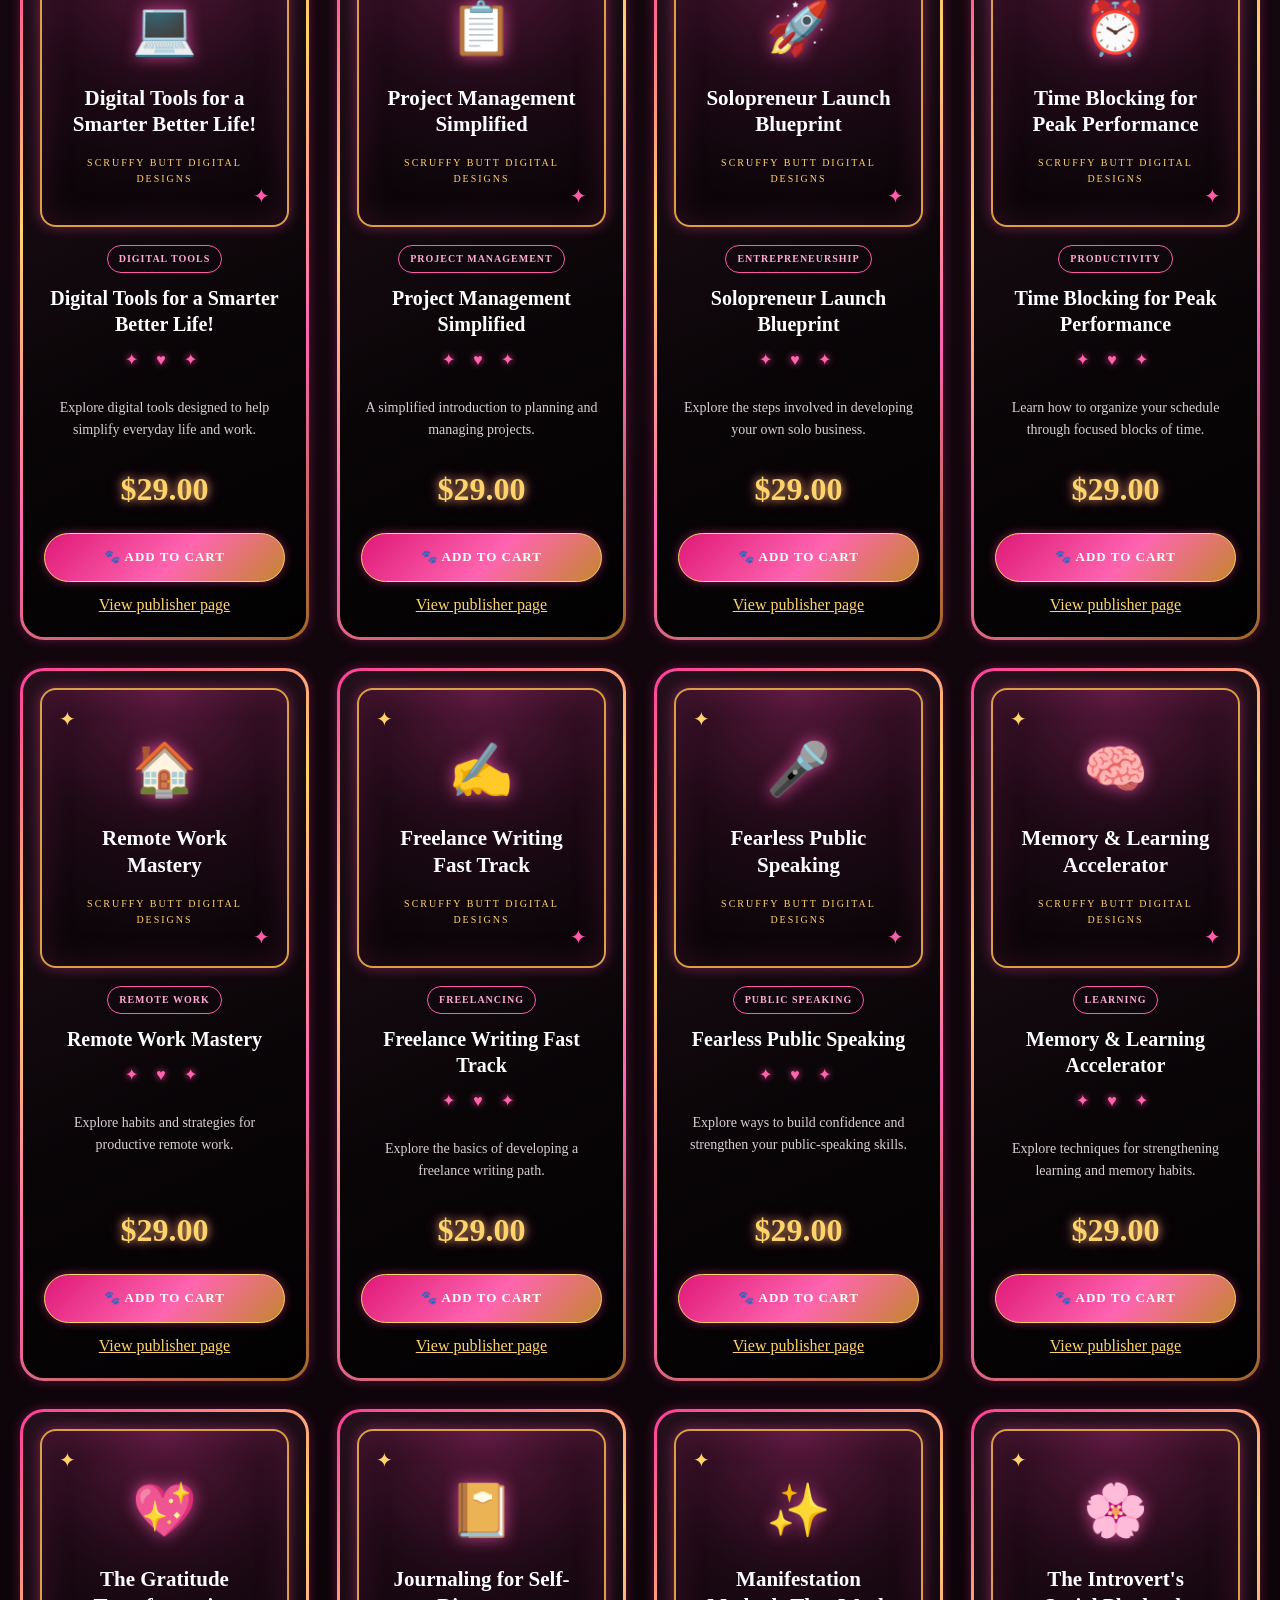
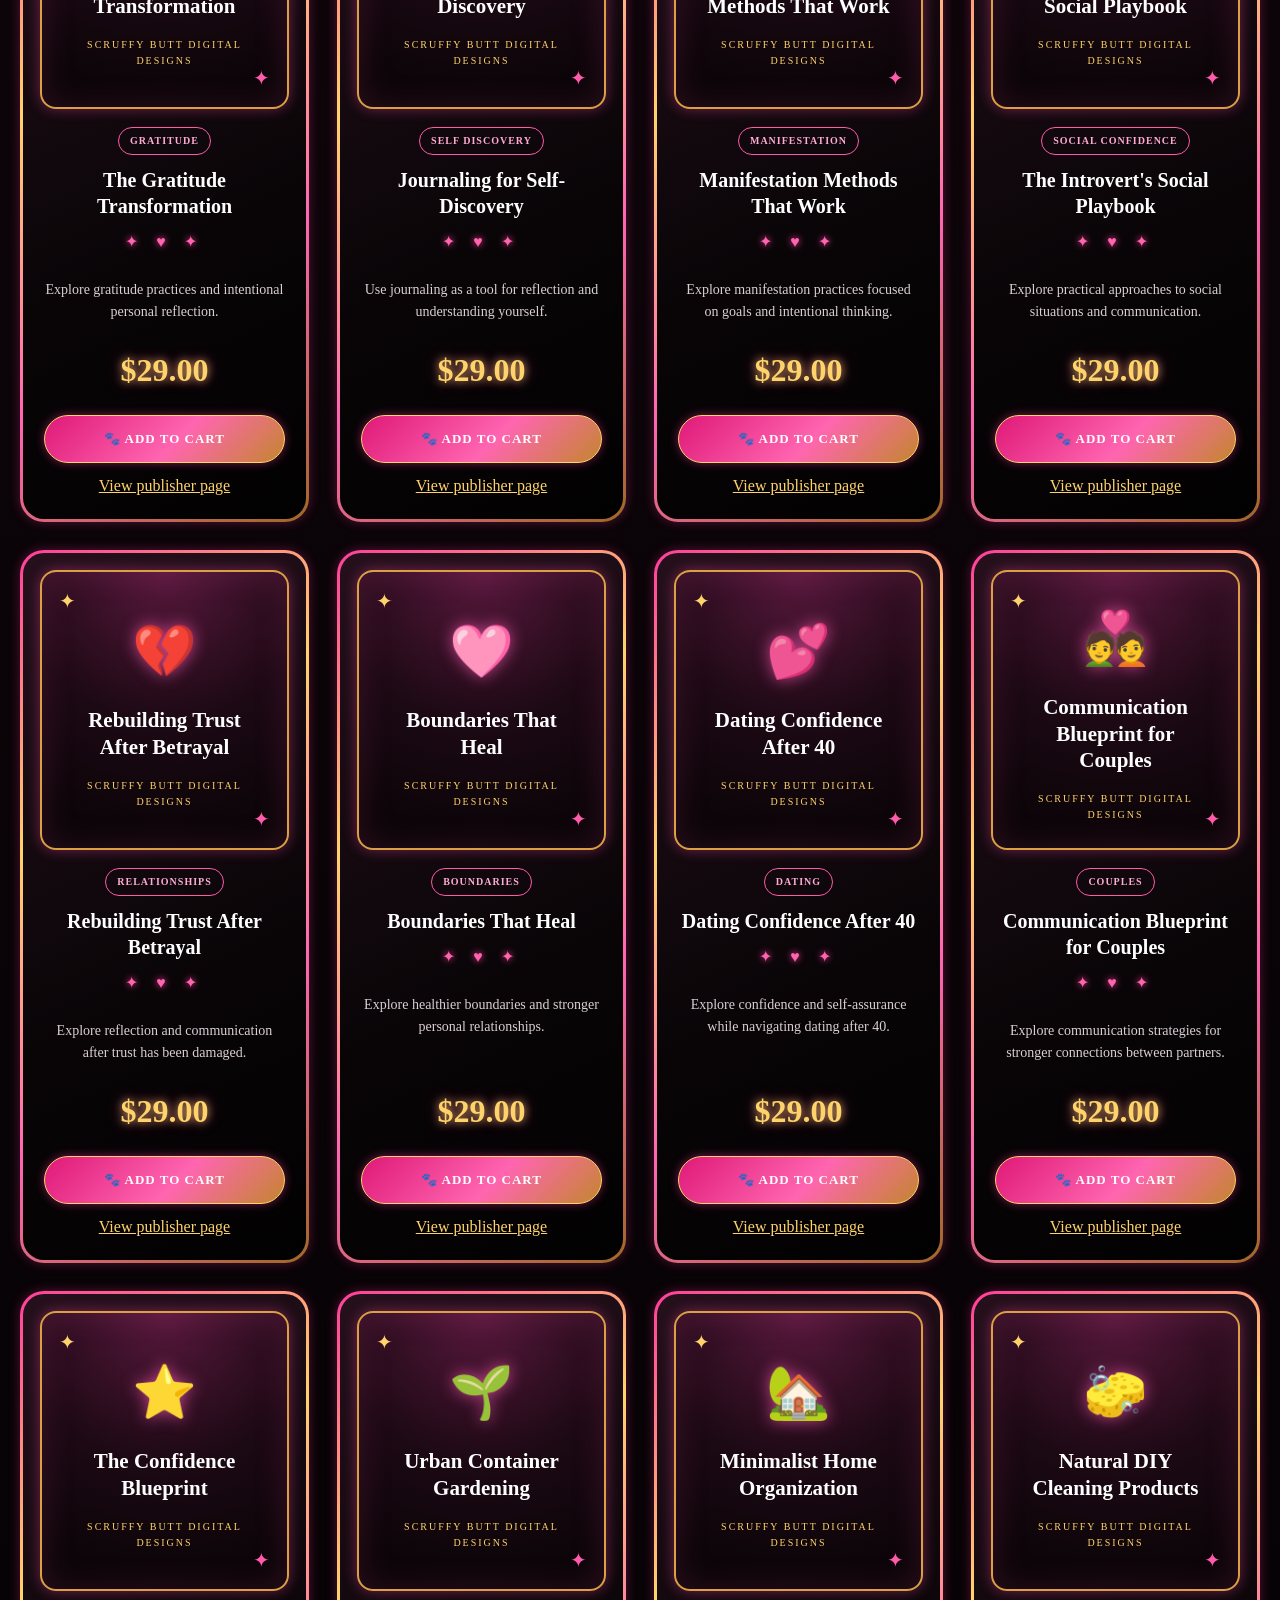
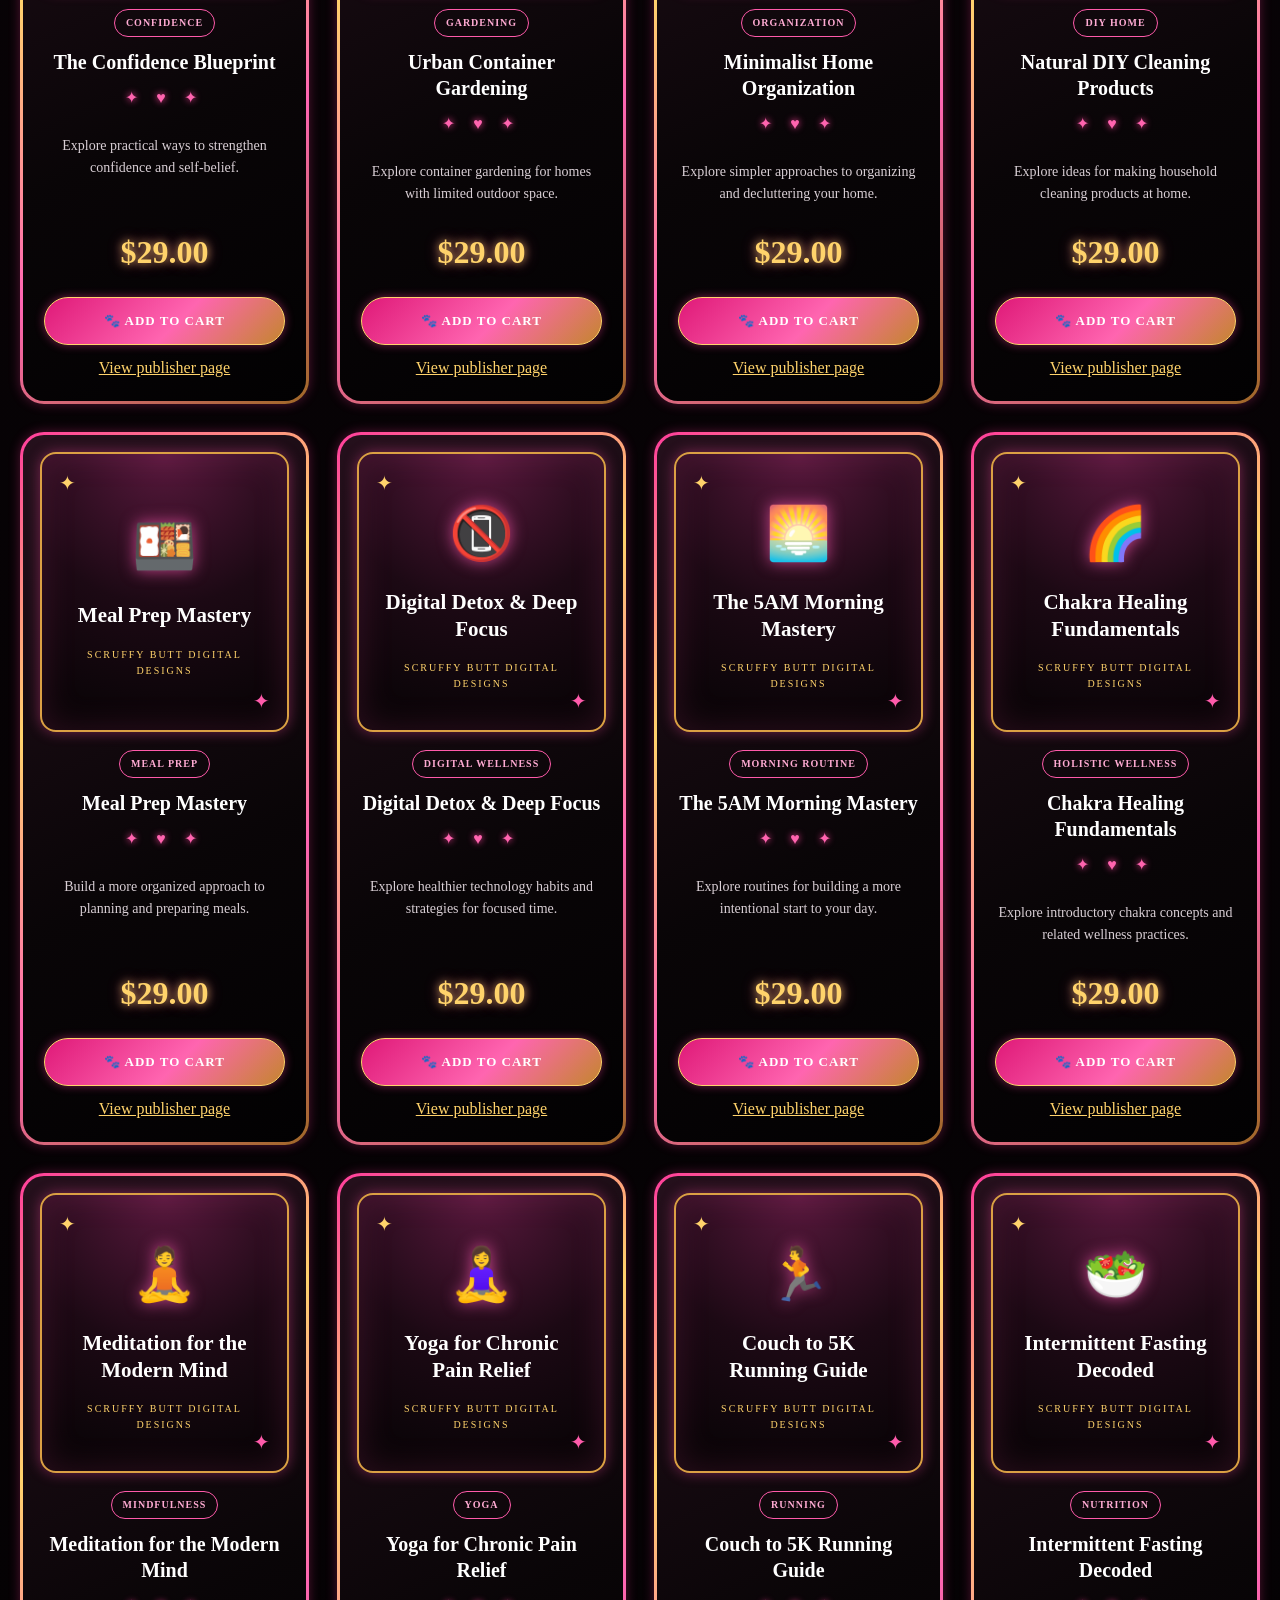
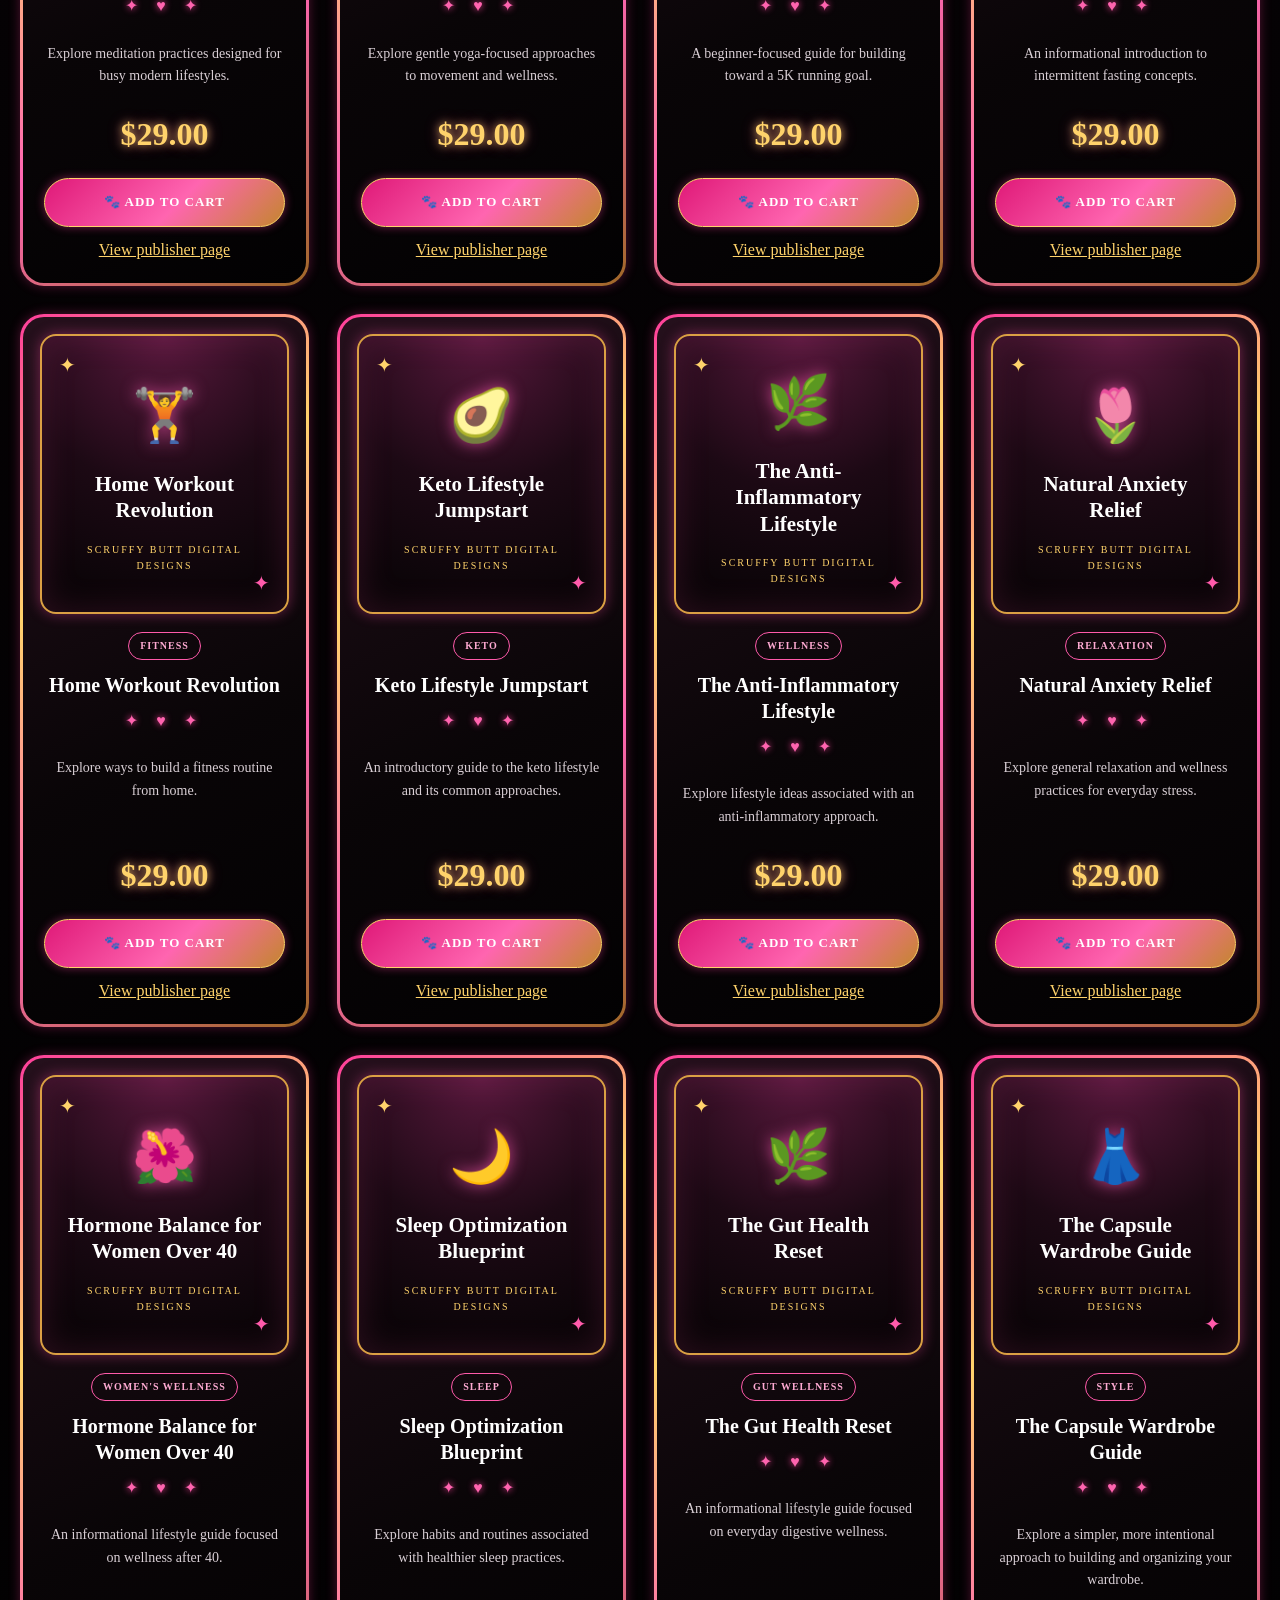
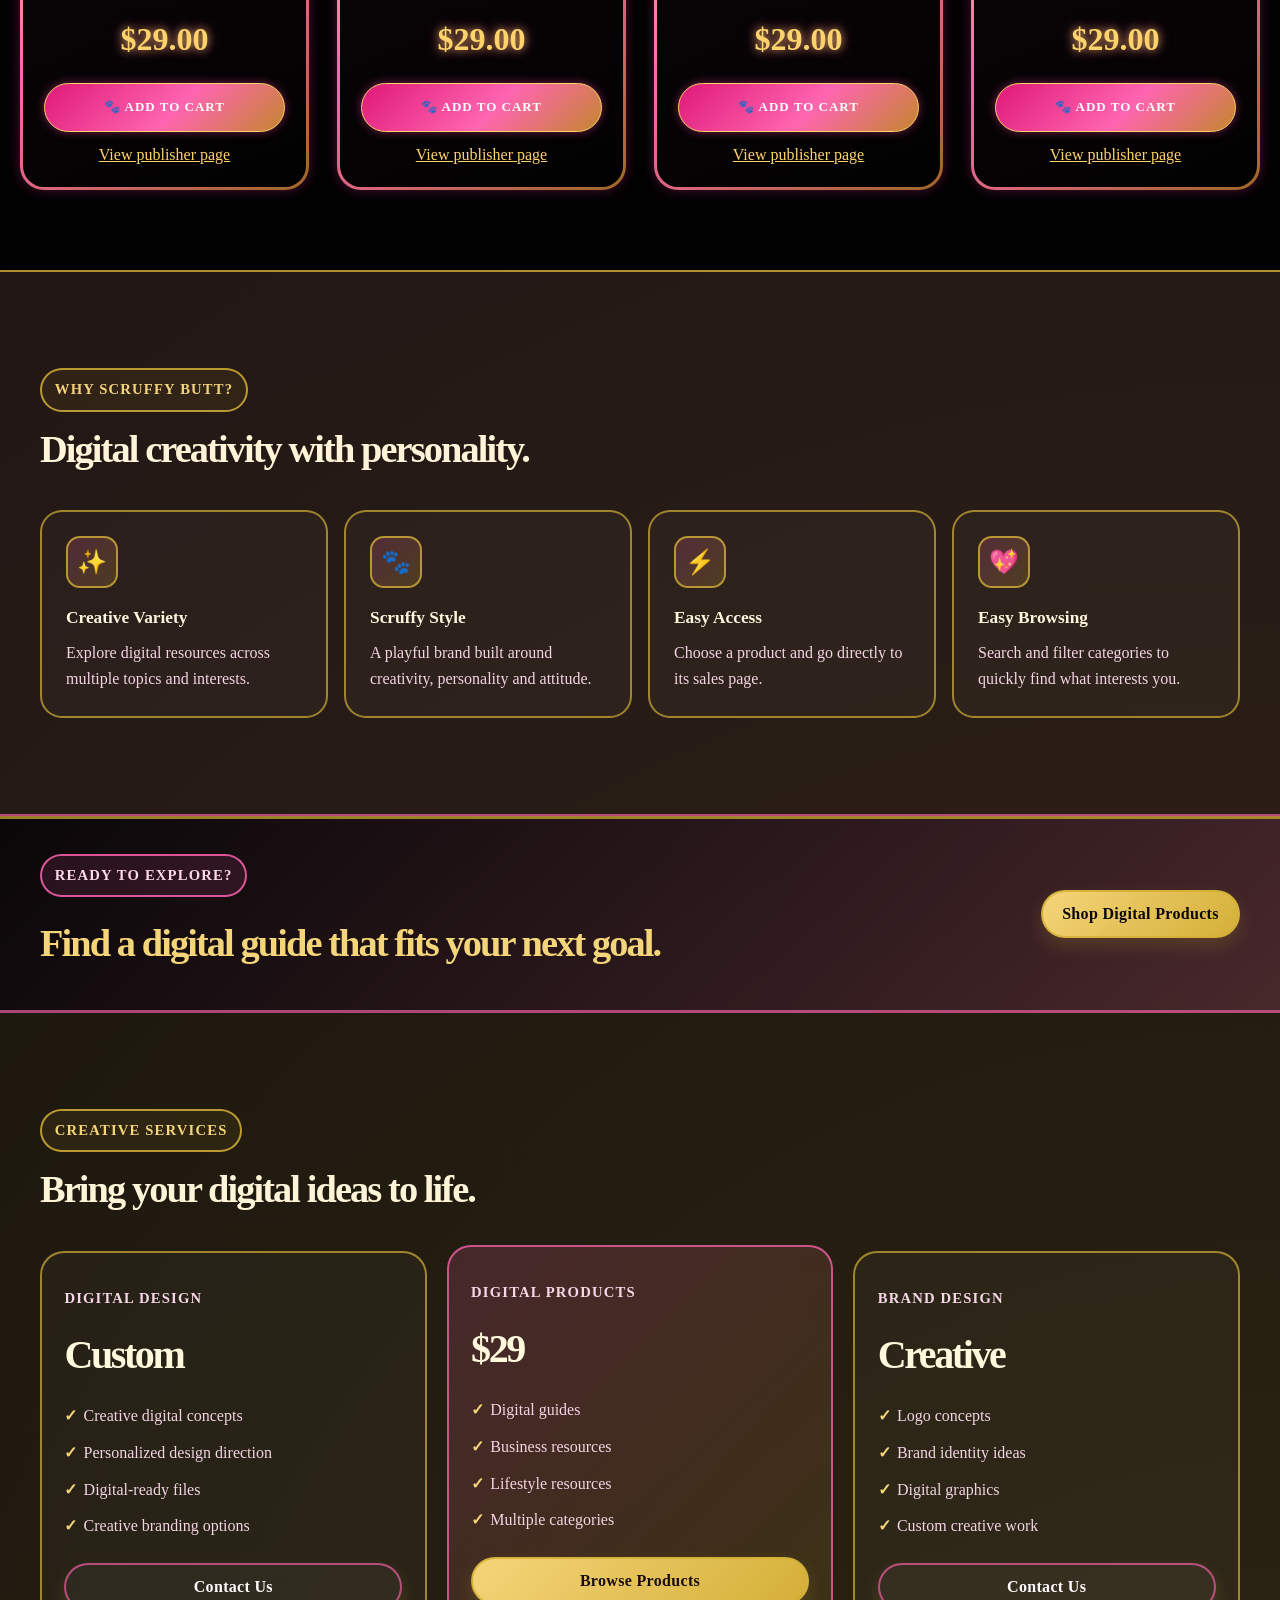
==== commit bfcd3021: "Update Scruffy Butt navigation titles and website design" ====
--- a/index.html
+++ b/index.html
@@ -1,6 +1,9 @@
 <!DOCTYPE html>
 <html lang="en">
 <head>
+  <script 
+  src="https://www.paypal.com/sdk/js?client-id=BAAAjGWF1WWKXfsRmuVH_5Y_x-enXUn31BYSGuVnrQhKvH2ktez2SVIpqYzgu5QKZ_oJdXp9F5DxhGFfoU&components=hosted-buttons&enable-funding=venmo&currency=USD">
+</script>
 <meta charset="UTF-8">
 <meta name="viewport" content="width=device-width, initial-scale=1.0">
 
@@ -338,7 +341,7 @@
 }
 
 .cover-title {
-  font-family: "Comic Sans MS", "Comic Sans", cursive;
+  font-family: "Comic Sans MS", "Comic Sans";
 
   font-size: 21px;
 
@@ -397,7 +400,7 @@
 }
 
 .shop-info h3 {
-  font-family: "Comic Sans MS", "Comic Sans", cursive;
+  font-family: "Comic Sans MS", "Comic Sans";
 
   text-align: center;
 
@@ -441,7 +444,7 @@
 .product-price {
   text-align: center;
 
-  font-family: "Comic Sans MS", "Comic Sans", cursive;
+  font-family: "Comic Sans MS", "Comic Sans";
 
   font-size: 32px;
 
@@ -648,51 +651,51 @@
 
 
 <nav
-class="main-nav"
-aria-label="Main navigation">
-
-<a href="#catalog">
-Catalog
-</a>
-
-<a href="#digital-links">
-Digital Shop
-</a>
-
-<a href="#features">
-Features
-</a>
-
-<a href="services.html">
-Services
-</a>
-
-<a href="about.html">
-About
-</a>
-
-<a href="request.html">
-Request
-</a>
-
-<a href="multi-job-designs.html">
-Multi-Job Designs
-</a>
-
-<a href="partnerships.html">
-Partnerships
+class="royal-paw-passage"
+aria-label="Royal Paw Passage">
+
+<a href="#scruffy-digital-directory">
+Scruffy Digital Directory
+</a>
+
+<a href="#the-royal-paw-marketplace">
+The Royal Paw Marketplace
+</a>
+
+<a href="#flex-&-finesse-showcase">
+Flex & Finesse ShowCase
+</a>
+
+<a href="glitter-&-grind-designs.html">
+Glitter & Grind Designs
+</a>
+
+<a href="paws-passion-&-purpose-the-story-behind-who-i-am.html">
+Paws, Passion & Purpose: The Story Behind Who I Am
+</a>
+
+<a href="wishes-&-requests.html">
+Wishes & Requests Vault
+</a>
+
+<a href="the-sparkle-&-save-services.html">
+The Sparkle & Save Services
+</a>
+
+<a href="the-pink-collar-collective.html">
+The Pink Collar Collective
 </a>
 
 <a href="faq.html">
 FAQ
 </a>
 
-<a href="policies.html">
-Policies
-</a>
-
-<a href="contact.html">
-Contact
+<a href="the-fine-print.html">
+The Fine Print
+</a>
+
+<a href="the-luxe-lounge.html">
+The Luxe Lounge
 </a>
 
 </nav>
@@ -765,11 +768,15 @@
 
 <p>
 
-Creative digital products, guides and designs
-with personality, imagination and a little attitude.
-
-Explore resources for business, money, AI,
-marketing, lifestyle, personal growth and more.
+Where Creativity Gets Classy, Ideas Get Sassy, and Every Vision Has a Purpose!
+Scruffy Butt Digital Designs is a creative digital design business and online marketplace dedicated to transforming imagination into inspiration, ideas into extraordinary creations, and everyday ambitions into achievable possibilities. 
+We specialize in digital books, educational resources, personalized designs, creative content, and professional digital services that encourage personal growth, financial empowerment, entrepreneurship, and lifelong learning. Our online boutiques offers a growing collection of downloadable digital products covering personal development, budgeting, financial literacy, crypyocurrency, artificial intelligence, business development, wellness, and more.
+
+But we are more than just a digital bookstore!
+
+From custom design projects and personalized creative solutions to bundled services, business collaborations, and innovattive digital creations that range from simple personalized designs you may get on a hat or hoody as a christmas present or as large as flexible services for a million dollar company brand launch tailored to your individual style, personal vision, and business needs.
+*Business Branding *Custom Projects *Personalized Apparel Designs *Holidays *Special Occasions *Bulk Orders *One-of-a-Kind Digital Designs *Website designing *Business Card Logos *Purses/Totes *Personalized Monograms * Memorial/Tribute graphics *Advertisement Banners * Promotional Flyers *Product Packaging Designs *Social Media Branding Kits *Business Luanch Design Packages *Marketing & Promotional Campaigns *Personalized Decorations * Wall Art *Digital Prints *Canvas Artwork *Pet Memorials *eBook Covers * Childrens book Illustrations *Journals *Planners *Author Branding kits *Facebook Business Banners * Digital Advertisements *Social Media Content Packages *Influencer Branding kits *Creator Merchandise designs *Sports-Inspired Graphics *music-Inspired Artwork* Gamer merchandise *Corporate promotional packages *Wedding Stationary collections *Event branding packages 
+
 
 </p>
 
@@ -816,6 +823,12 @@
 
 </div>
 
+<div id="paypal-container-ZQKDWR2EQQNW4"></div>
+<script>
+  paypal.HostedButtons({
+    hostedButtonId: "ZQKDWR2EQQNW4",
+  }).render("#paypal-container-ZQKDWR2EQQNW4")
+</script>
 
 <div
 class="hero-visual"
--- a/styles.css
+++ b/styles.css
@@ -1,2526 +1,2526 @@
-:root {
-  --bg: #12070d;
-  --bg-2: #1d1018;
-  --soft-pink: #f7d7e7;
-  --pink: #f59dc6;
-  --pink-strong: #ef5ea6;
-  --gold: #d4af37;
-  --gold-soft: #f5d57a;
-  --black: #0b0709;
-  --text: #fffafc;
-  --muted: #f3d5e3;
-  --line: rgba(212, 175, 55, 0.5);
-  --panel: rgba(22, 12, 18, 0.82);
-  --panel-2: rgba(44, 24, 33, 0.9);
-  --shadow: 0 18px 48px rgba(0, 0, 0, 0.45);
-}
-
-*,
-*::before,
-*::after {
-  box-sizing: border-box;
-  font-family: "Comic Sans MS", "Comic Sans", cursive;
-}
-
-html { scroll-behavior: smooth; }
-
-body {
-  margin: 0;
-  font-family: "Comic Sans MS", "Comic Sans", cursive;
-  font-size: 12pt;
-  color: var(--text);
-  line-height: 1.6;
-  background:
-    radial-gradient(circle at top left, rgba(239, 94, 166, 0.36), transparent 20%),
-    radial-gradient(circle at bottom right, rgba(212, 175, 55, 0.18), transparent 22%),
-    linear-gradient(180deg, #10080d 0%, #150d14 18%, #09070a 100%);
-  position: relative;
-}
-
-body::before,
-body::after {
-  content: "";
-  position: fixed;
-  pointer-events: none;
-  z-index: 0;
-  border-radius: 50%;
-  filter: blur(65px);
-}
-
-body::before {
-  width: 26rem;
-  height: 26rem;
-  top: -8rem;
-  left: -5rem;
-  background: rgba(239, 94, 166, 0.35);
-}
-
-body::after {
-  width: 30rem;
-  height: 30rem;
-  right: -6rem;
-  bottom: -10rem;
-  background: rgba(212, 175, 55, 0.2);
-}
-
-header, main, footer {
-  position: relative;
-  z-index: 1;
-}
-
-a { color: inherit; text-decoration: none; }
-button { font: inherit; border: 0; cursor: pointer; }
-img { max-width: 100%; display: block; }
-
-.container {
-  width: min(1200px, calc(100% - 2rem));
-  margin: 0 auto;
-}
-
-.site-header {
-  position: sticky;
-  top: 0;
-  z-index: 30;
-  backdrop-filter: blur(12px);
-  background: rgba(11, 7, 9, 0.84);
-  border-bottom: 3px solid rgba(212, 175, 55, 0.9);
-  box-shadow: 0 10px 20px rgba(0, 0, 0, 0.2);
-}
-
-.nav-wrap {
-  display: flex;
-  align-items: center;
-  justify-content: space-between;
-  min-height: 88px;
-  gap: 1.5rem;
-}
-
-.brand {
-  display: inline-flex;
-  align-items: center;
-  gap: 0.8rem;
-  font-weight: 900;
-  color: var(--text);
-}
-
-.brand-name {
-  font-size: 1.1rem;
-  letter-spacing: 0.04em;
-  text-transform: uppercase;
-  color: #fff8dd;
-  text-shadow: 0 0 12px rgba(212, 175, 55, 0.5);
-}
-
-.brand-logo {
-  width: 3.7rem;
-  height: 3.7rem;
-  min-width: 3.7rem;
-  display: grid;
-  place-items: center;
-  overflow: hidden;
-  border-radius: 50%;
-  border: 3px solid rgba(212, 175, 55, 0.95);
-  background: linear-gradient(135deg, #f7dfe9, #ef5ea6 48%, #f4c837 100%);
-  box-shadow: 0 0 0 4px rgba(255, 255, 255, 0.14), 0 6px 18px rgba(239, 94, 166, 0.35);
-}
-
-.brand-logo img {
-  width: 100%;
-  height: 100%;
-  object-fit: cover;
-}
-
-.main-nav {
-  display: flex;
-  align-items: center;
-  gap: 1.5rem;
-  font-size: 12pt;
-  font-weight: 700;
-  color: #f9e8f2;
-}
-
-.main-nav a {
-  color: #f9e8f2;
-  transition: opacity 0.2s ease, text-shadow 0.2s ease;
-}
-
-.main-nav a:hover,
-.main-nav a:focus-visible {
-  opacity: 1;
-  text-shadow: 0 0 12px rgba(239, 94, 166, 0.8);
-}
-
-.nav-actions {
-  display: flex;
-  align-items: center;
-  gap: 0.9rem;
-}
-
-.btn {
-  display: inline-flex;
-  align-items: center;
-  justify-content: center;
-  border-radius: 999px;
-  min-height: 48px;
-  padding: 0 1.2rem;
-  font-size: 12pt;
-  font-weight: 800;
-  letter-spacing: 0.02em;
-  transition: transform 0.2s ease, box-shadow 0.2s ease;
-  border: 2px solid rgba(212, 175, 55, 0.85);
-  box-shadow: 0 8px 18px rgba(212, 175, 55, 0.18);
-}
-
-.btn:hover,
-.btn:focus-visible { transform: translateY(-2px); }
-
-.btn-primary {
-  background: linear-gradient(135deg, var(--gold-soft), var(--gold));
-  color: #1a0d12;
-}
-
-.btn-secondary {
-  background: rgba(255, 255, 255, 0.04);
-  color: var(--text);
-  border-color: rgba(239, 94, 166, 0.7);
-}
-
-.btn-ghost {
-  background: rgba(15, 10, 13, 0.5);
-  color: var(--text);
-  border-color: rgba(239, 94, 166, 0.55);
-}
-
-.btn-light {
-  background: linear-gradient(135deg, var(--gold-soft), var(--gold));
-  color: var(--black);
-}
-
-.large { min-height: 54px; padding: 0 1.4rem; }
-.btn-small { min-height: 38px; padding: 0 0.9rem; font-size: 11pt; }
-.full { width: 100%; min-height: 48px; }
-
-.slogan-banner {
-  background: linear-gradient(180deg, rgba(12, 8, 10, 1), rgba(34, 16, 23, 1));
-  border-top: 3px solid rgba(212, 175, 55, 0.9);
-  border-bottom: 3px solid rgba(239, 94, 166, 0.9);
-  box-shadow: inset 0 0 24px rgba(239, 94, 166, 0.12), 0 10px 30px rgba(0, 0, 0, 0.2);
-}
-
-.slogan-text {
-  margin: 0;
-  padding: 1.2rem 0;
-  text-align: center;
-  font-size: clamp(1.8rem, 4vw, 4rem);
-  font-weight: 900;
-  letter-spacing: 0.06em;
-  text-transform: uppercase;
-  color: var(--gold-soft);
-  text-shadow: 0 0 18px rgba(212, 175, 55, 0.65), 2px 2px 0 rgba(0,0,0,0.4);
-}
-
-.hero {
-  padding: 5rem 0 2.5rem;
-}
-
-.hero-grid {
-  display: grid;
-  grid-template-columns: 1.08fr 0.92fr;
-  align-items: center;
-  gap: 3rem;
-}
-
-.eyebrow {
-  display: inline-block;
-  padding: 0.5rem 0.8rem;
-  margin-bottom: 1rem;
-  border-radius: 999px;
-  border: 2px solid rgba(212, 175, 55, 0.85);
-  background: rgba(212, 175, 55, 0.08);
-  color: var(--gold-soft);
-  font-size: 11pt;
-  letter-spacing: 0.08em;
-  text-transform: uppercase;
-  font-weight: 700;
-}
-
-.eyebrow.light {
-  background: rgba(239, 94, 166, 0.12);
-  border-color: rgba(239, 94, 166, 0.9);
-  color: #ffd8eb;
-}
-
-.hero-copy h1 {
-  margin: 0;
-  font-size: clamp(3rem, 5vw, 5.3rem);
-  line-height: 0.95;
-  letter-spacing: -0.06em;
-  color: #fff8dd;
-  text-shadow: 0 0 18px rgba(212, 175, 55, 0.3);
-}
-
-.hero-copy p {
-  max-width: 640px;
-  margin-top: 1.2rem;
-  color: var(--muted);
-  font-size: 12pt;
-}
-
-.hero-actions {
-  display: flex;
-  flex-wrap: wrap;
-  gap: 1rem;
-  margin-top: 2rem;
-}
-
-.trust-list {
-  list-style: none;
-  padding: 0;
-  margin: 2rem 0 0;
-  display: flex;
-  flex-wrap: wrap;
-  gap: 1rem;
-  color: var(--muted);
-  font-size: 12pt;
-}
-
-.trust-list li {
-  position: relative;
-  padding-left: 1rem;
-}
-
-.trust-list li::before {
-  content: "";
-  position: absolute;
-  left: 0;
-  top: 0.7em;
-  width: 0.42rem;
-  height: 0.42rem;
-  border-radius: 50%;
-  background: linear-gradient(135deg, var(--pink), var(--gold));
-}
-
-.hero-visual {
-  position: relative;
-  min-height: 520px;
-  display: grid;
-  place-items: center;
-}
-
-.dashboard-card {
-  width: min(100%, 500px);
-  background: linear-gradient(180deg, rgba(31, 18, 25, 0.9), rgba(26, 18, 24, 0.9));
-  border: 3px solid rgba(212, 175, 55, 0.9);
-  border-radius: 28px;
-  box-shadow: var(--shadow), inset 0 0 30px rgba(239, 94, 166, 0.08);
-}
-
-.main-card {
-  padding: 1rem 1rem 1.1rem;
-}
-
-.card-header {
-  display: flex;
-  gap: 0.5rem;
-  align-items: center;
-  padding: 0.35rem 0 1rem;
-}
-
-.dot {
-  display: inline-block;
-  width: 0.72rem;
-  height: 0.72rem;
-  border-radius: 50%;
-}
-
-.dot-red { background: #ef5ea6; }
-.dot-yellow { background: #f5d57a; }
-.dot-green { background: #d4af37; }
-
-.stat-row {
-  display: flex;
-  align-items: end;
-  justify-content: space-between;
-  gap: 1rem;
-  padding: 1rem 0.5rem 1.2rem;
-}
-
-.stat-row p {
-  margin: 0 0 0.3rem;
-  color: #f7d9ea;
-  font-size: 11pt;
-}
-
-.stat-row strong {
-  font-size: clamp(1.8rem, 3vw, 2.7rem);
-  letter-spacing: -0.06em;
-  color: #fff8dd;
-}
-
-.trend {
-  font-size: 11pt;
-  font-weight: 700;
-  border-radius: 999px;
-  padding: 0.42rem 0.7rem;
-}
-
-.trend.up {
-  background: rgba(212, 175, 55, 0.12);
-  color: #f5d57a;
-}
-
-.mini-grid {
-  display: grid;
-  grid-template-columns: repeat(2, minmax(0, 1fr));
-  gap: 0.9rem;
-}
-
-.mini-card {
-  border: 2px solid rgba(239, 94, 166, 0.6);
-  border-radius: 20px;
-  padding: 1rem 1rem 0.9rem;
-  background: rgba(255, 255, 255, 0.04);
-}
-
-.mini-card.accent {
-  background: linear-gradient(135deg, rgba(239, 94, 166, 0.22), rgba(212, 175, 55, 0.15));
-}
-
-.mini-card.wide { grid-column: 1 / -1; }
-
-.mini-card span {
-  display: block;
-  color: #f3d5e3;
-  font-size: 11pt;
-  margin-bottom: 0.5rem;
-}
-
-.mini-card strong {
-  font-size: 1.04rem;
-  color: #fff3ff;
-}
-
-.floating-badge {
-  position: absolute;
-  display: inline-flex;
-  flex-direction: column;
-  gap: 0.18rem;
-  padding: 0.7rem 0.9rem;
-  border-radius: 16px;
-  border: 2px solid rgba(212, 175, 55, 0.9);
-  background: linear-gradient(135deg, #f4d3e6, #ef5ea6 48%, #d4af37 100%);
-  color: #1e0d12;
-  box-shadow: var(--shadow);
-}
-
-.floating-badge span {
-  font-size: 10pt;
-  text-transform: uppercase;
-  letter-spacing: 0.06em;
-  font-weight: 700;
-}
-
-.floating-badge strong {
-  font-size: 1.05rem;
-}
-
-.badge-one { left: 8%; bottom: 14%; }
-.badge-two { right: -0.5rem; top: 12%; }
-
-.partners {
-  border-top: 2px solid rgba(212, 175, 55, 0.8);
-  border-bottom: 2px solid rgba(239, 94, 166, 0.7);
-  background: rgba(212, 175, 55, 0.04);
-}
-
-.partner-row {
-  display: grid;
-  grid-template-columns: repeat(5, minmax(0, 1fr));
-  gap: 1rem;
-  align-items: center;
-  justify-items: center;
-  padding: 1.2rem 0;
-  color: #f4d5e8;
-  font-weight: 700;
-  letter-spacing: 0.08em;
-  text-transform: uppercase;
-  font-size: 11pt;
-}
-
-.section-spacing { padding: 6rem 0; }
-
-.section-heading {
-  margin-bottom: 2.5rem;
-}
-
-.section-heading.narrow { max-width: 640px; }
-
-.section-heading h2 {
-  margin: 0;
-  font-size: clamp(2rem, 3vw, 3rem);
-  line-height: 1.1;
-  letter-spacing: -0.05em;
-  color: #fff4d7;
-}
-
-.filter-bar {
-  display: flex;
-  flex-wrap: wrap;
-  gap: 0.8rem;
-  margin-bottom: 2rem;
-}
-
-.filter-btn {
-  padding: 0.75rem 1rem;
-  border-radius: 999px;
-  background: rgba(255, 255, 255, 0.04);
-  border: 2px solid rgba(212, 175, 55, 0.8);
-  color: var(--text);
-  font-weight: 700;
-  font-size: 12pt;
-}
-
-.filter-btn.active {
-  background: linear-gradient(135deg, var(--gold-soft), var(--gold));
-  color: var(--black);
-  border-color: var(--gold);
-}
-
-.product-grid {
-  display: grid;
-  grid-template-columns: repeat(3, minmax(0, 1fr));
-  gap: 1.5rem;
-}
-
-.product-card {
-  background: rgba(27, 17, 22, 0.9);
-  border: 2px solid rgba(212, 175, 55, 0.8);
-  border-radius: 26px;
-  overflow: hidden;
-  transition: transform 0.2s ease, border-color 0.2s ease, box-shadow 0.2s ease;
-  cursor: pointer;
-  box-shadow: 0 12px 24px rgba(0,0,0,0.18);
-}
-
-.product-card:hover {
-  transform: translateY(-4px);
-  border-color: rgba(239, 94, 166, 0.9);
-  box-shadow: 0 18px 36px rgba(239, 94, 166, 0.12);
-}
-
-.product-thumb {
-  height: 212px;
-  background-size: cover;
-  background-position: center;
-}
-
-.thumb-one { background: linear-gradient(135deg, #f5d57a, #ef5ea6 60%, #c16c8a); }
-.thumb-two { background: linear-gradient(135deg, #f7d7e7, #ef5ea6 50%, #d4af37); }
-.thumb-three { background: linear-gradient(135deg, #1e0d12, #634c60 50%, #d4af37); }
-.thumb-four { background: linear-gradient(135deg, #d4af37, #ef5ea6 55%, #0b0709); }
-.thumb-five { background: linear-gradient(135deg, #f0d3e4, #ef5ea6 48%, #ffd98d); }
-.thumb-six { background: linear-gradient(135deg, #0b0709, #ef5ea6 48%, #d4af37); }
-
-.product-body {
-  padding: 1.2rem;
-}
-
-.meta-row {
-  display: flex;
-  justify-content: space-between;
-  gap: 0.8rem;
-  align-items: center;
-  margin-bottom: 0.8rem;
-}
-
-.tag {
-  display: inline-flex;
-  padding: 0.35rem 0.6rem;
-  border-radius: 999px;
-  background: rgba(212, 175, 55, 0.12);
-  border: 1px solid rgba(212, 175, 55, 0.7);
-  color: #fbdc7a;
-  font-size: 11pt;
-  font-weight: 700;
-}
-
-.rating {
-  color: #f5d57a;
-  font-size: 11pt;
-  font-weight: 700;
-}
-
-.product-body h3 {
-  margin: 0;
-  font-size: 14pt;
-  letter-spacing: -0.04em;
-  color: #fff3ff;
-}
-
-.product-body p {
-  color: #f3d5e3;
-  margin: 0.8rem 0 1.2rem;
-  min-height: 72px;
-  font-size: 12pt;
-}
-
-.product-footer {
-  display: flex;
-  align-items: center;
-  justify-content: space-between;
-  gap: 1rem;
-}
-
-.product-footer strong {
-  font-size: 1.5rem;
-  color: #fff3ff;
-}
-
-.resource-toolbar {
-  display: grid;
-  gap: 1rem;
-  margin-bottom: 2rem;
-}
-
-.resource-search-wrap {
-  display: flex;
-  justify-content: flex-start;
-}
-
-.resource-search {
-  width: min(100%, 520px);
-  border: 2px solid rgba(212, 175, 55, 0.8);
-  background: rgba(255, 255, 255, 0.04);
-  padding: 0.95rem 1rem;
-  border-radius: 999px;
-  color: var(--text);
-  font-size: 12pt;
-}
-
-.resource-search::placeholder {
-  color: rgba(243, 213, 227, 0.7);
-}
-
-.resource-filters {
-  display: flex;
-  flex-wrap: wrap;
-  gap: 0.7rem;
-}
-
-.filter-chip {
-  padding: 0.6rem 0.9rem;
-  border-radius: 999px;
-  background: rgba(255,255,255,0.03);
-  border: 2px solid rgba(239, 94, 166, 0.5);
-  color: var(--text);
-  font-weight: 700;
-  font-size: 11pt;
-  transition: all 0.2s ease;
-}
-
-.filter-chip.active,
-.filter-chip:hover,
-.filter-chip:focus-visible {
-  background: linear-gradient(135deg, rgba(239, 94, 166, 0.25), rgba(212, 175, 55, 0.18));
-  border-color: rgba(212, 175, 55, 0.9);
-}
-
-.resource-grid {
-  display: grid;
-  grid-template-columns: repeat(3, minmax(0, 1fr));
-  gap: 1rem;
-}
-
-.resource-card {
-  display: flex;
-  flex-direction: column;
-  gap: 0.8rem;
-  padding: 1.1rem 1rem;
-  border-radius: 22px;
-  border: 2px solid rgba(212, 175, 55, 0.7);
-  background: rgba(21, 13, 17, 0.92);
-  box-shadow: 0 12px 20px rgba(0,0,0,0.12);
-  transition: transform 0.2s ease, border-color 0.2s ease;
-}
-
-.resource-card:hover {
-  transform: translateY(-3px);
-  border-color: rgba(239, 94, 166, 0.9);
-}
-
-.resource-card.hidden {
-  display: none !important;
-}
-
-.resource-tag {
-  display: inline-flex;
-  align-self: flex-start;
-  padding: 0.3rem 0.55rem;
-  border-radius: 999px;
-  background: rgba(212, 175, 55, 0.15);
-  border: 1px solid rgba(212, 175, 55, 0.8);
-  color: #f7d9ea;
-  font-size: 10pt;
-  font-weight: 700;
-  letter-spacing: 0.06em;
-  text-transform: uppercase;
-}
-
-.resource-title {
-  color: #fff3ff;
-  font-size: 1rem;
-  font-weight: 700;
-  line-height: 1.4;
-}
-
-.resource-actions {
-  display: flex;
-  align-items: center;
-  justify-content: space-between;
-  gap: 0.8rem;
-  margin-top: auto;
-}
-
-.resource-link {
-  color: #f5d57a;
-  font-size: 11pt;
-  font-weight: 700;
-}
-
-.resource-cta {
-  display: inline-flex;
-  align-items: center;
-  justify-content: center;
-  padding: 0.5rem 0.8rem;
-  border-radius: 999px;
-  background: linear-gradient(135deg, rgba(239, 94, 166, 0.18), rgba(212, 175, 55, 0.2));
-  border: 1px solid rgba(239, 94, 166, 0.7);
-  color: #fff3ff;
-  font-size: 10pt;
-  font-weight: 800;
-  letter-spacing: 0.06em;
-  text-transform: uppercase;
-}
-
-.resource-page-link-wrap {
-  margin-top: 2rem;
-  display: flex;
-  justify-content: center;
-}
-
-.features {
-  background: rgba(239, 94, 166, 0.04);
-  border-top: 2px solid rgba(212, 175, 55, 0.8);
-  border-bottom: 2px solid rgba(239, 94, 166, 0.7);
-}
-
-.feature-grid {
-  display: grid;
-  grid-template-columns: repeat(4, minmax(0, 1fr));
-  gap: 1rem;
-}
-
-.feature-card {
-  padding: 1.5rem;
-  background: rgba(255,255,255,0.03);
-  border: 2px solid rgba(212, 175, 55, 0.7);
-  border-radius: 22px;
-}
-
-.feature-icon {
-  width: 52px;
-  height: 52px;
-  display: grid;
-  place-items: center;
-  border-radius: 14px;
-  background: linear-gradient(135deg, rgba(239, 94, 166, 0.2), rgba(212, 175, 55, 0.2));
-  border: 2px solid rgba(212, 175, 55, 0.8);
-  font-size: 1.5rem;
-}
-
-.feature-card h3 {
-  margin: 1rem 0 0.55rem;
-  font-size: 13pt;
-  color: #fff5dc;
-}
-
-.feature-card p {
-  margin: 0;
-  color: var(--muted);
-  font-size: 12pt;
-}
-
-.promo-strip {
-  padding: 2.2rem 0;
-  background: linear-gradient(135deg, rgba(10, 7, 9, 0.98), rgba(239, 94, 166, 0.18));
-  border-top: 3px solid rgba(212, 175, 55, 0.7);
-  border-bottom: 3px solid rgba(239, 94, 166, 0.7);
-}
-
-.promo-inner {
-  display: flex;
-  align-items: center;
-  justify-content: space-between;
-  gap: 1rem;
-}
-
-.promo-inner h2 {
-  margin: 0;
-  font-size: clamp(2rem, 3vw, 3rem);
-  letter-spacing: -0.05em;
-  color: #f5d57a;
-}
-
-.pricing-grid {
-  display: grid;
-  grid-template-columns: repeat(3, minmax(0, 1fr));
-  gap: 1.25rem;
-}
-
-.pricing-card {
-  padding: 2rem 1.4rem;
-  border-radius: 24px;
-  border: 2px solid rgba(212, 175, 55, 0.7);
-  background: rgba(255,255,255,0.03);
-}
-
-.pricing-card.featured-plan {
-  background: linear-gradient(135deg, rgba(239, 94, 166, 0.18), rgba(212, 175, 55, 0.12));
-  border-color: rgba(239, 94, 166, 0.8);
-  transform: translateY(-6px);
-}
-
-.plan {
-  display: inline-block;
-  font-size: 11pt;
-  font-weight: 800;
-  letter-spacing: 0.08em;
-  text-transform: uppercase;
-  color: #f7d7e7;
-}
-
-.pricing-card h3 {
-  margin: 0.8rem 0 1rem;
-  font-size: 2.5rem;
-  letter-spacing: -0.06em;
-  color: #fff8dd;
-}
-
-.pricing-card h3 span {
-  font-size: 13pt;
-  color: var(--muted);
-}
-
-.pricing-card ul {
-  list-style: none;
-  padding: 0;
-  margin: 0 0 1.5rem;
-  color: var(--muted);
-}
-
-.pricing-card li {
-  position: relative;
-  padding-left: 1.2rem;
-  margin-bottom: 0.7rem;
-  font-size: 12pt;
-}
-
-.pricing-card li::before {
-  content: "✓";
-  position: absolute;
-  left: 0;
-  color: var(--gold-soft);
-  font-weight: 800;
-}
-
-.review-grid {
-  display: grid;
-  grid-template-columns: repeat(3, minmax(0, 1fr));
-  gap: 1rem;
-}
-
-.review-card {
-  margin: 0;
-  padding: 1.5rem;
-  border-radius: 24px;
-  border: 2px solid rgba(212, 175, 55, 0.7);
-  background: rgba(255,255,255,0.03);
-  color: var(--text);
-  box-shadow: 0 12px 24px rgba(0,0,0,0.1);
-}
-
-.review-card footer {
-  display: flex;
-  flex-direction: column;
-  gap: 0.2rem;
-  margin-top: 1.4rem;
-}
-
-.review-card footer strong {
-  color: #fff3ff;
-}
-
-.review-card footer span {
-  color: var(--muted);
-  font-size: 11pt;
-}
-
-.site-footer {
-  padding: 4rem 0 2rem;
-  border-top: 3px solid rgba(212, 175, 55, 0.8);
-  background: rgba(11, 7, 9, 0.7);
-}
-
-.footer-grid {
-  display: grid;
-  grid-template-columns: 1.2fr 0.8fr 0.8fr 1fr;
-  gap: 2rem;
-}
-
-.site-footer p,
-.site-footer li,
-.site-footer a {
-  color: #f3d5e3;
-  font-size: 12pt;
-}
-
-.site-footer h4 {
-  margin: 0 0 0.9rem;
-  font-size: 12pt;
-  color: #fff3ff;
-}
-
-.site-footer ul {
-  list-style: none;
-  padding: 0;
-  margin: 0;
-  display: grid;
-  gap: 0.55rem;
-}
-
-.footer-bottom {
-  display: flex;
-  justify-content: space-between;
-  gap: 1rem;
-  padding-top: 2rem;
-  margin-top: 2rem;
-  border-top: 2px solid rgba(212, 175, 55, 0.6);
-  color: var(--muted);
-  font-size: 12pt;
-}
-
-.contact-hero {
-  padding: 5rem 0;
-  background:
-    radial-gradient(circle at 20% 30%, rgba(239, 94, 166, 0.22), transparent 28rem),
-    linear-gradient(180deg, rgba(29, 16, 24, 0.72), rgba(9, 7, 10, 0.2));
-}
-
-.contact-hero-grid {
-  display: grid;
-  grid-template-columns: 1fr minmax(320px, 420px);
-  align-items: center;
-  gap: 4rem;
-}
-
-.contact-hero h1 {
-  max-width: 760px;
-  margin: 0;
-  font-size: clamp(3rem, 6vw, 5.5rem);
-  line-height: 0.95;
-  color: #fff8dd;
-}
-
-.contact-hero p {
-  max-width: 620px;
-  color: var(--muted);
-  font-size: 1.15rem;
-}
-
-.contact-card {
-  padding: 2rem;
-  border: 2px solid var(--line);
-  border-radius: 24px;
-  background: var(--panel);
-  box-shadow: var(--shadow);
-}
-
-.contact-card h2 {
-  margin: 0 0 1.4rem;
-  color: #fff8dd;
-}
-
-.contact-detail {
-  display: grid;
-  gap: 0.25rem;
-  padding: 1rem 0;
-  border-top: 1px solid rgba(212, 175, 55, 0.25);
-}
-
-.contact-detail span {
-  color: var(--gold-soft);
-  font-size: 11pt;
-  text-transform: uppercase;
-  letter-spacing: 0.08em;
-}
-
-.contact-detail a {
-  color: #fff;
-  font-weight: 800;
-  overflow-wrap: anywhere;
-}
-
-.social-section {
-  padding: 5rem 0 6rem;
-}
-
-.social-grid {
-  display: grid;
-  grid-template-columns: repeat(3, minmax(0, 1fr));
-  gap: 1rem;
-}
-
-.social-card {
-  display: flex;
-  align-items: center;
-  gap: 1rem;
-  min-height: 104px;
-  padding: 1rem 1.2rem;
-  border: 2px solid rgba(212, 175, 55, 0.55);
-  border-radius: 20px;
-  background: var(--panel);
-  box-shadow: 0 12px 30px rgba(0, 0, 0, 0.22);
-  transition: transform 0.2s ease, border-color 0.2s ease, box-shadow 0.2s ease;
-}
-
-.social-card:hover,
-.social-card:focus-visible {
-  transform: translateY(-4px);
-  border-color: var(--pink);
-  box-shadow: 0 16px 34px rgba(239, 94, 166, 0.18);
-}
-
-.social-card > span:last-child {
-  display: grid;
-  min-width: 0;
-}
-
-.social-card strong {
-  color: #fff8dd;
-  font-size: 1.1rem;
-}
-
-.social-card small {
-  color: var(--muted);
-  overflow-wrap: anywhere;
-}
-
-.social-logo {
-  display: grid;
-  place-items: center;
-  width: 58px;
-  height: 58px;
-  flex: 0 0 58px;
-  border-radius: 16px;
-  background: linear-gradient(135deg, var(--pink), var(--gold-soft));
-  box-shadow: 0 8px 18px rgba(239, 94, 166, 0.22);
-}
-
-.social-logo svg {
-  width: 30px;
-  height: 30px;
-  fill: #170c12;
-}
-
-.paypal-logo {
-  background: linear-gradient(135deg, #63b7ff, #1d61a8);
-}
-
-.merchant-id {
-  width: fit-content;
-  display: grid;
-  gap: 0.15rem;
-  margin: 1.5rem auto 0;
-  padding: 0.8rem 1.2rem;
-  text-align: center;
-  border: 1px solid rgba(212, 175, 55, 0.45);
-  border-radius: 999px;
-  background: rgba(212, 175, 55, 0.08);
-}
-
-.merchant-id span {
-  color: var(--muted);
-  font-size: 10pt;
-  text-transform: uppercase;
-  letter-spacing: 0.08em;
-}
-
-.donation-panel {
-  display: grid;
-  grid-template-columns: 1fr 220px;
-  align-items: center;
-  gap: 2rem;
-  margin-top: 2rem;
-  padding: 2rem;
-  border: 2px solid rgba(212, 175, 55, 0.7);
-  border-radius: 24px;
-  background:
-    radial-gradient(circle at right, rgba(99, 183, 255, 0.14), transparent 18rem),
-    var(--panel);
-  box-shadow: var(--shadow);
-}
-
-.donation-panel h2 {
-  margin: 0.4rem 0;
-  color: #fff8dd;
-}
-
-.donation-panel p {
-  margin: 0;
-  color: var(--muted);
-}
-
-.donation-qr {
-  display: grid;
-  justify-items: center;
-  gap: 0.55rem;
-  min-width: 180px;
-  padding: 0.8rem;
-  border: 2px solid rgba(212, 175, 55, 0.7);
-  border-radius: 20px;
-  background: #fff;
-  color: #170c12;
-  text-align: center;
-  transition: transform 0.2s ease;
-}
-
-.donation-qr:hover,
-.donation-qr:focus-visible {
-  transform: translateY(-4px);
-}
-
-.donation-qr img {
-  width: 150px;
-  height: 150px;
-  object-fit: contain;
-}
-
-.donation-qr span {
-  font-weight: 900;
-  font-size: 11pt;
-}
-
-.donation-button {
-  width: 100%;
-  min-height: 46px;
-  margin-top: 0.8rem;
-}
-
-.donation-actions {
-  display: grid;
-  justify-items: center;
-}
-
-.about-hero {
-  padding: 5rem 0;
-  background:
-    radial-gradient(circle at 18% 45%, rgba(239, 94, 166, 0.24), transparent 30rem),
-    linear-gradient(180deg, rgba(29, 16, 24, 0.72), rgba(9, 7, 10, 0.15));
-}
-
-.about-hero-grid {
-  display: grid;
-  grid-template-columns: minmax(280px, 420px) 1fr;
-  align-items: center;
-  gap: 4rem;
-}
-
-.about-photo-wrap {
-  position: relative;
-  padding: 0.8rem;
-  border: 3px solid var(--gold);
-  border-radius: 28px;
-  background: rgba(255, 255, 255, 0.04);
-  box-shadow: var(--shadow);
-  transform: rotate(-1deg);
-}
-
-.about-photo {
-  width: 100%;
-  max-height: 520px;
-  object-fit: cover;
-  border-radius: 18px;
-}
-
-.about-photo-caption {
-  position: absolute;
-  right: 1.5rem;
-  bottom: -1rem;
-  padding: 0.55rem 1rem;
-  border: 2px solid var(--gold);
-  border-radius: 999px;
-  background: #1d1018;
-  color: var(--gold-soft);
-  font-weight: 900;
-  text-transform: uppercase;
-  letter-spacing: 0.08em;
-  font-size: 10pt;
-}
-
-.about-intro h1 {
-  max-width: 780px;
-  margin: 0;
-  font-size: clamp(3rem, 6vw, 5.6rem);
-  line-height: 0.95;
-  color: #fff8dd;
-}
-
-.about-lead {
-  color: var(--pink) !important;
-  font-size: 1.4rem !important;
-  font-weight: 900;
-  margin-top: 1.2rem;
-}
-
-.about-intro p {
-  max-width: 680px;
-  color: var(--muted);
-  font-size: 1.08rem;
-}
-
-.about-story-grid {
-  display: grid;
-  grid-template-columns: minmax(220px, 0.65fr) 1.35fr;
-  align-items: start;
-  gap: 4rem;
-}
-
-.about-quote {
-  position: sticky;
-  top: 120px;
-  display: grid;
-  gap: 0.5rem;
-  padding: 2rem;
-  border-left: 4px solid var(--pink);
-  border-radius: 0 24px 24px 0;
-  background: linear-gradient(135deg, rgba(239, 94, 166, 0.16), rgba(212, 175, 55, 0.08));
-  color: var(--muted);
-  font-size: 1.15rem;
-}
-
-.about-quote strong {
-  color: var(--gold-soft);
-  font-size: 1.5rem;
-}
-
-.story-content {
-  max-width: 760px;
-}
-
-.story-content h2 {
-  margin: 2.5rem 0 0.8rem;
-  color: #fff8dd;
-  font-size: clamp(1.5rem, 3vw, 2.2rem);
-}
-
-.story-content p {
-  color: #f3dce7;
-  font-size: 1.05rem;
-  line-height: 1.8;
-}
-
-.story-signoff {
-  display: grid;
-  gap: 0.7rem;
-  margin-top: 2.5rem;
-  padding: 2rem;
-  border: 2px solid var(--line);
-  border-radius: 24px;
-  background: var(--panel);
-}
-
-.story-signoff span {
-  color: var(--muted);
-}
-
-.story-signoff strong {
-  color: var(--gold-soft);
-}
-
-.story-signoff .btn {
-  width: fit-content;
-  margin-top: 0.8rem;
-}
-
-.request-hero {
-  padding: 5rem 0;
-  background:
-    radial-gradient(circle at 18% 35%, rgba(239, 94, 166, 0.22), transparent 30rem),
-    linear-gradient(180deg, rgba(29, 16, 24, 0.72), rgba(9, 7, 10, 0.15));
-}
-
-.request-hero-grid {
-  display: grid;
-  grid-template-columns: 1fr minmax(260px, 360px);
-  align-items: center;
-  gap: 3rem;
-}
-
-.request-hero h1 {
-  max-width: 760px;
-  margin: 0;
-  font-size: clamp(3rem, 6vw, 5.5rem);
-  line-height: 0.95;
-  color: #fff8dd;
-}
-
-.request-hero p {
-  max-width: 680px;
-  color: var(--muted);
-  font-size: 1.08rem;
-}
-
-.promotion-card {
-  display: grid;
-  justify-items: center;
-  gap: 0.35rem;
-  padding: 2rem;
-  text-align: center;
-  border: 3px solid var(--gold);
-  border-radius: 28px;
-  background: linear-gradient(135deg, rgba(239, 94, 166, 0.18), rgba(212, 175, 55, 0.12));
-  box-shadow: var(--shadow);
-  transform: rotate(1deg);
-}
-
-.promotion-card span {
-  color: var(--pink);
-  text-transform: uppercase;
-  letter-spacing: 0.08em;
-  font-weight: 900;
-}
-
-.promotion-card strong {
-  color: var(--gold-soft);
-  font-size: clamp(2.5rem, 5vw, 4.5rem);
-  line-height: 1;
-  text-shadow: 0 0 18px rgba(212, 175, 55, 0.35);
-}
-
-.promotion-card p {
-  margin: 0;
-  color: #fff;
-  font-weight: 800;
-}
-
-.request-layout {
-  display: grid;
-  grid-template-columns: repeat(2, minmax(0, 1fr));
-  gap: 2rem;
-}
-
-.request-panel {
-  padding: 2rem;
-  border: 2px solid var(--line);
-  border-radius: 24px;
-  background: var(--panel);
-  box-shadow: var(--shadow);
-}
-
-.request-panel-heading {
-  display: flex;
-  align-items: center;
-  gap: 1rem;
-  margin-bottom: 1.5rem;
-}
-
-.request-panel-heading .eyebrow {
-  margin-bottom: 0.35rem;
-}
-
-.request-panel-heading h2 {
-  margin: 0;
-  color: #fff8dd;
-  font-size: clamp(1.5rem, 3vw, 2.2rem);
-}
-
-.request-icon {
-  display: grid;
-  place-items: center;
-  width: 64px;
-  height: 64px;
-  flex: 0 0 64px;
-  border: 2px solid var(--gold);
-  border-radius: 18px;
-  background: rgba(212, 175, 55, 0.1);
-  font-size: 2rem;
-}
-
-.request-form {
-  display: grid;
-  gap: 1rem;
-}
-
-.request-form label {
-  display: grid;
-  gap: 0.45rem;
-  color: #fff8dd;
-  font-weight: 800;
-}
-
-.form-grid {
-  display: grid;
-  grid-template-columns: repeat(2, minmax(0, 1fr));
-  gap: 1rem;
-}
-
-.request-form input,
-.request-form select,
-.request-form textarea {
-  width: 100%;
-  border: 2px solid rgba(212, 175, 55, 0.45);
-  border-radius: 14px;
-  background: rgba(255, 255, 255, 0.05);
-  color: #fff;
-  padding: 0.85rem 1rem;
-  outline: none;
-}
-
-.request-form textarea {
-  resize: vertical;
-  min-height: 150px;
-}
-
-.agreement-packet-section {
-  padding: 4rem 0 0;
-  border-top: 2px solid rgba(212, 175, 55, 0.22);
-}
-
-.agreement-packet-heading,
-.multi-job-agreement-notice {
-  display: flex;
-  align-items: center;
-  justify-content: space-between;
-  gap: 2rem;
-  margin-bottom: 1.5rem;
-  padding: 1.5rem;
-  border: 2px solid var(--line);
-  border-radius: 22px;
-  background: var(--panel);
-  box-shadow: var(--shadow);
-}
-
-.agreement-packet-heading h2 {
-  margin: 0.4rem 0;
-  color: #fff8dd;
-  font-size: clamp(1.7rem, 3vw, 2.5rem);
-}
-
-.agreement-packet-heading p {
-  max-width: 760px;
-  margin: 0;
-  color: var(--muted);
-  line-height: 1.7;
-}
-
-.agreement-form-wrap {
-  min-height: 900px;
-  overflow: hidden;
-  border: 2px solid var(--line);
-  border-radius: 24px;
-  background: #fff;
-  box-shadow: var(--shadow);
-}
-
-.agreement-form-wrap iframe {
-  width: 100%;
-  height: 900px;
-  border: 0;
-  display: block;
-}
-
-.multi-job-agreement-notice {
-  max-width: 920px;
-  margin: 0 0 1.5rem;
-}
-
-.multi-job-agreement-notice div {
-  display: grid;
-  gap: 0.25rem;
-}
-
-.multi-job-agreement-notice span {
-  color: var(--muted);
-  text-transform: uppercase;
-  letter-spacing: 0.08em;
-  font-size: 10pt;
-}
-
-.multi-job-agreement-notice strong {
-  color: #fff8dd;
-  font-size: 1.15rem;
-}
-
-.request-form input:focus,
-.request-form select:focus,
-.request-form textarea:focus {
-  border-color: var(--pink);
-  box-shadow: 0 0 0 3px rgba(239, 94, 166, 0.12);
-}
-
-.request-form select option {
-  background: #1d1018;
-  color: #fff;
-}
-
-.upload-label input {
-  padding: 0.7rem;
-  cursor: pointer;
-}
-
-.upload-label span {
-  color: var(--muted);
-  font-weight: 400;
-  font-size: 11pt;
-}
-
-.photo-list {
-  min-height: 1.2rem;
-  color: var(--gold-soft);
-  font-size: 11pt;
-}
-
-.form-note {
-  margin: 0;
-  color: var(--muted);
-  font-size: 10pt;
-}
-
-.partner-hero {
-  padding: 5rem 0;
-  background:
-    radial-gradient(circle at 20% 40%, rgba(239, 94, 166, 0.24), transparent 30rem),
-    linear-gradient(180deg, rgba(29, 16, 24, 0.72), rgba(9, 7, 10, 0.15));
-}
-
-.partner-hero-grid {
-  display: grid;
-  grid-template-columns: 1fr minmax(280px, 380px);
-  align-items: center;
-  gap: 3rem;
-}
-
-.partner-hero h1 {
-  max-width: 780px;
-  margin: 0;
-  font-size: clamp(3rem, 6vw, 5.5rem);
-  line-height: 0.95;
-  color: #fff8dd;
-}
-
-.partner-hero p {
-  max-width: 680px;
-  color: var(--muted);
-  font-size: 1.08rem;
-}
-
-.partner-highlight {
-  display: grid;
-  gap: 0.4rem;
-  padding: 2.2rem;
-  text-align: center;
-  border: 3px solid var(--gold);
-  border-radius: 28px;
-  background: linear-gradient(135deg, rgba(239, 94, 166, 0.16), rgba(212, 175, 55, 0.1));
-  box-shadow: var(--shadow);
-  transform: rotate(1deg);
-}
-
-.partner-highlight strong {
-  color: var(--gold-soft);
-  font-size: 1.8rem;
-}
-
-.partner-highlight span {
-  color: #fff;
-  font-size: 1.15rem;
-  font-weight: 900;
-}
-
-.partnership-grid {
-  display: grid;
-  grid-template-columns: repeat(2, minmax(0, 1fr));
-  gap: 1.2rem;
-}
-
-.partnership-card {
-  min-height: 260px;
-  padding: 1.8rem;
-  border: 2px solid var(--line);
-  border-radius: 24px;
-  background: var(--panel);
-  box-shadow: 0 12px 30px rgba(0, 0, 0, 0.22);
-}
-
-.partner-icon {
-  display: grid;
-  place-items: center;
-  width: 60px;
-  height: 60px;
-  margin-bottom: 1rem;
-  border: 2px solid var(--gold);
-  border-radius: 18px;
-  background: rgba(212, 175, 55, 0.1);
-  font-size: 1.8rem;
-}
-
-.partnership-card h3 {
-  margin: 0 0 0.7rem;
-  color: #fff8dd;
-  font-size: 1.5rem;
-}
-
-.partnership-card p {
-  color: var(--muted);
-}
-
-.partnership-card ul {
-  margin: 1rem 0 0;
-  padding-left: 1.2rem;
-  color: #f8e6ef;
-}
-
-.partnership-card li {
-  margin: 0.35rem 0;
-}
-
-.partnership-form-section {
-  border-top: 2px solid rgba(212, 175, 55, 0.25);
-}
-
-.partnership-form {
-  max-width: 920px;
-  padding: 2rem;
-  border: 2px solid var(--line);
-  border-radius: 24px;
-  background: var(--panel);
-  box-shadow: var(--shadow);
-}
-
-.upload-guidance {
-  color: var(--muted);
-  font-weight: 400;
-  font-size: 11pt;
-}
-
-.copyright-note {
-  display: grid;
-  gap: 0.35rem;
-  padding: 1.2rem;
-  border: 2px solid rgba(212, 175, 55, 0.55);
-  border-radius: 18px;
-  background: rgba(212, 175, 55, 0.08);
-}
-
-.copyright-note strong {
-  color: var(--gold-soft);
-  font-size: 1.05rem;
-}
-
-.copyright-note p {
-  margin: 0;
-  color: var(--muted);
-  font-size: 11pt;
-  line-height: 1.6;
-}
-
-.terms-checkbox {
-  display: flex !important;
-  grid-template-columns: none;
-  align-items: flex-start;
-  gap: 0.7rem !important;
-  cursor: pointer;
-}
-
-.terms-checkbox input {
-  width: 18px;
-  height: 18px;
-  flex: 0 0 18px;
-  margin-top: 0.15rem;
-  accent-color: var(--pink-strong);
-}
-
-.terms-checkbox span {
-  color: var(--muted);
-  font-weight: 400;
-  font-size: 11pt;
-  line-height: 1.55;
-}
-
-.faq-hero {
-  padding: 5rem 0;
-  background:
-    radial-gradient(circle at 20% 40%, rgba(239, 94, 166, 0.24), transparent 30rem),
-    linear-gradient(180deg, rgba(29, 16, 24, 0.72), rgba(9, 7, 10, 0.15));
-}
-
-.faq-hero-grid {
-  display: grid;
-  grid-template-columns: 1fr minmax(300px, 420px);
-  align-items: end;
-  gap: 3rem;
-}
-
-.faq-hero h1 {
-  max-width: 780px;
-  margin: 0;
-  font-size: clamp(3rem, 6vw, 5.5rem);
-  line-height: 0.95;
-  color: #fff8dd;
-}
-
-.faq-hero p {
-  max-width: 680px;
-  color: var(--muted);
-  font-size: 1.08rem;
-}
-
-.faq-search-card {
-  display: grid;
-  gap: 0.55rem;
-  padding: 1.5rem;
-  border: 2px solid var(--line);
-  border-radius: 22px;
-  background: var(--panel);
-  box-shadow: var(--shadow);
-}
-
-.faq-search-card label {
-  color: var(--gold-soft);
-  font-weight: 900;
-  text-transform: uppercase;
-  letter-spacing: 0.08em;
-  font-size: 10pt;
-}
-
-.faq-search-card input {
-  width: 100%;
-  min-height: 52px;
-  padding: 0.8rem 1rem;
-  border: 2px solid rgba(212, 175, 55, 0.55);
-  border-radius: 14px;
-  background: rgba(255, 255, 255, 0.06);
-  color: #fff;
-  outline: none;
-}
-
-.faq-search-card input:focus {
-  border-color: var(--pink);
-  box-shadow: 0 0 0 3px rgba(239, 94, 166, 0.12);
-}
-
-.faq-content {
-  display: grid;
-  gap: 3rem;
-}
-
-.faq-section {
-  display: grid;
-  grid-template-columns: minmax(180px, 260px) 1fr;
-  gap: 2rem;
-  align-items: start;
-}
-
-.faq-section-heading {
-  position: sticky;
-  top: 120px;
-  padding: 1.2rem;
-  border-left: 4px solid var(--pink);
-  border-radius: 0 18px 18px 0;
-  background: linear-gradient(135deg, rgba(239, 94, 166, 0.15), rgba(212, 175, 55, 0.08));
-  color: var(--gold-soft);
-  font-size: 1.15rem;
-  font-weight: 900;
-}
-
-.faq-list {
-  display: grid;
-  gap: 0.75rem;
-}
-
-.faq-item {
-  border: 2px solid var(--line);
-  border-radius: 18px;
-  background: var(--panel);
-  overflow: hidden;
-}
-
-.faq-item summary {
-  position: relative;
-  padding: 1.1rem 3.2rem 1.1rem 1.2rem;
-  color: #fff8dd;
-  font-weight: 900;
-  cursor: pointer;
-  list-style: none;
-}
-
-.faq-item summary::-webkit-details-marker {
-  display: none;
-}
-
-.faq-item summary::after {
-  content: "+";
-  position: absolute;
-  right: 1.2rem;
-  top: 50%;
-  transform: translateY(-50%);
-  color: var(--gold-soft);
-  font-size: 1.5rem;
-}
-
-.faq-item[open] summary::after {
-  content: "−";
-}
-
-.faq-answer {
-  padding: 0 1.2rem 1.2rem;
-  border-top: 1px solid rgba(212, 175, 55, 0.18);
-}
-
-.faq-answer p {
-  margin: 1rem 0 0;
-  color: var(--muted);
-  line-height: 1.75;
-}
-
-.faq-support {
-  padding: 5rem 0;
-  border-top: 2px solid var(--line);
-  background: rgba(11, 7, 9, 0.55);
-  text-align: center;
-}
-
-.faq-support-inner {
-  max-width: 760px;
-}
-
-.faq-support h2 {
-  margin: 0.8rem 0;
-  color: #fff8dd;
-  font-size: clamp(2rem, 4vw, 3.4rem);
-}
-
-.faq-support p {
-  color: var(--muted);
-}
-
-.faq-support-actions {
-  display: flex;
-  flex-wrap: wrap;
-  justify-content: center;
-  gap: 1rem;
-  margin-top: 1.5rem;
-}
-
-.services-hero {
-  padding: 5rem 0;
-  background:
-    radial-gradient(circle at 20% 40%, rgba(239, 94, 166, 0.24), transparent 30rem),
-    linear-gradient(180deg, rgba(29, 16, 24, 0.72), rgba(9, 7, 10, 0.15));
-}
-
-.services-hero-grid {
-  display: grid;
-  grid-template-columns: 1fr minmax(280px, 380px);
-  align-items: center;
-  gap: 3rem;
-}
-
-.services-hero h1 {
-  max-width: 820px;
-  margin: 0;
-  font-size: clamp(3rem, 6vw, 5.5rem);
-  line-height: 0.95;
-  color: #fff8dd;
-}
-
-.services-hero p {
-  max-width: 720px;
-  color: var(--muted);
-  font-size: 1.08rem;
-}
-
-.service-hero-card {
-  display: grid;
-  gap: 0.5rem;
-  padding: 2.2rem;
-  text-align: center;
-  border: 3px solid var(--gold);
-  border-radius: 28px;
-  background: linear-gradient(135deg, rgba(239, 94, 166, 0.16), rgba(212, 175, 55, 0.1));
-  box-shadow: var(--shadow);
-  transform: rotate(1deg);
-}
-
-.service-hero-card strong {
-  color: var(--gold-soft);
-  font-size: 1.8rem;
-}
-
-.service-hero-card span {
-  color: #fff;
-  font-weight: 900;
-}
-
-.service-category {
-  padding: 3.5rem 0;
-  border-top: 2px solid rgba(212, 175, 55, 0.22);
-}
-
-.service-category:first-of-type {
-  border-top: 0;
-  padding-top: 0;
-}
-
-.service-category h2 {
-  max-width: 780px;
-  margin: 0.5rem 0 0.8rem;
-  color: #fff8dd;
-  font-size: clamp(2rem, 4vw, 3.2rem);
-  line-height: 1.05;
-}
-
-.service-category > p {
-  max-width: 860px;
-  color: var(--muted);
-  line-height: 1.75;
-}
-
-.service-detail-grid,
-.ownership-grid,
-.service-columns {
-  display: grid;
-  grid-template-columns: repeat(2, minmax(0, 1fr));
-  gap: 1rem;
-  margin: 1.8rem 0;
-}
-
-.service-detail-grid {
-  grid-template-columns: repeat(3, minmax(0, 1fr));
-}
-
-.compact-grid {
-  grid-template-columns: repeat(2, minmax(0, 1fr));
-}
-
-.service-detail-card {
-  padding: 1.5rem;
-  border: 2px solid var(--line);
-  border-radius: 20px;
-  background: var(--panel);
-}
-
-.service-detail-card h3 {
-  margin: 0 0 0.6rem;
-  color: #fff8dd;
-  font-size: 1.15rem;
-}
-
-.service-detail-card p,
-.service-detail-card li {
-  color: var(--muted);
-  line-height: 1.65;
-}
-
-.service-detail-card ul {
-  margin: 0;
-  padding-left: 1.2rem;
-}
-
-.service-detail-card li {
-  margin: 0.35rem 0;
-}
-
-.service-legal-note {
-  max-width: 960px;
-  padding: 1rem 1.2rem;
-  border-left: 4px solid var(--pink);
-  border-radius: 0 16px 16px 0;
-  background: rgba(239, 94, 166, 0.08);
-  color: #f8e6ef !important;
-  line-height: 1.65;
-}
-
-.process-row {
-  display: grid;
-  grid-template-columns: repeat(4, minmax(0, 1fr));
-  gap: 0.8rem;
-  margin: 1.8rem 0;
-}
-
-.process-row div {
-  display: grid;
-  place-items: center;
-  gap: 0.5rem;
-  min-height: 130px;
-  padding: 1rem;
-  text-align: center;
-  border: 2px solid var(--line);
-  border-radius: 18px;
-  background: var(--panel);
-}
-
-.process-row strong {
-  display: grid;
-  place-items: center;
-  width: 42px;
-  height: 42px;
-  border-radius: 50%;
-  background: linear-gradient(135deg, var(--pink), var(--gold-soft));
-  color: #170c12;
-}
-
-.process-row span {
-  color: #fff;
-  font-weight: 800;
-}
-
-.tag-list {
-  display: flex;
-  flex-wrap: wrap;
-  gap: 0.75rem;
-  margin-top: 1.5rem;
-}
-
-.tag-list span {
-  padding: 0.65rem 1rem;
-  border: 2px solid rgba(239, 94, 166, 0.55);
-  border-radius: 999px;
-  background: rgba(239, 94, 166, 0.08);
-  color: #fff;
-  font-weight: 800;
-}
-
-.request-service-grid {
-  display: grid;
-  grid-template-columns: repeat(2, minmax(0, 1fr));
-  gap: 0.8rem;
-  margin: 1.8rem 0;
-}
-
-.request-service-grid a {
-  min-height: 72px;
-  display: flex;
-  align-items: center;
-  padding: 1rem 1.2rem;
-  border: 2px solid var(--line);
-  border-radius: 18px;
-  background: var(--panel);
-  color: #fff;
-  font-weight: 900;
-  transition: transform 0.2s ease, border-color 0.2s ease;
-}
-
-.request-service-grid a:hover,
-.request-service-grid a:focus-visible {
-  transform: translateY(-3px);
-  border-color: var(--pink);
-}
-
-.service-actions {
-  display: flex;
-  flex-wrap: wrap;
-  justify-content: center;
-  gap: 1rem;
-  margin-top: 1.5rem;
-}
-
-.service-closing {
-  padding: 5rem 0;
-  border-top: 2px solid var(--line);
-  background: rgba(11, 7, 9, 0.55);
-  text-align: center;
-}
-
-.service-closing-inner {
-  max-width: 900px;
-}
-
-.service-closing h2 {
-  margin: 0.8rem auto;
-  color: #fff8dd;
-  font-size: clamp(2rem, 4vw, 3.4rem);
-}
-
-.service-closing p {
-  color: var(--muted);
-}
-
-.hidden { display: none !important; }
-
-.policy-hero {
-  padding: 5rem 0;
-  background:
-    radial-gradient(circle at 20% 40%, rgba(239, 94, 166, 0.24), transparent 30rem),
-    linear-gradient(180deg, rgba(29, 16, 24, 0.72), rgba(9, 7, 10, 0.15));
-}
-
-.policy-hero-grid {
-  display: grid;
-  grid-template-columns: 1fr minmax(280px, 420px);
-  align-items: center;
-  gap: 3rem;
-}
-
-.policy-hero h1 {
-  max-width: 760px;
-  margin: 0;
-  font-size: clamp(3rem, 6vw, 5.3rem);
-  line-height: 0.95;
-  color: #fff8dd;
-}
-
-.policy-meta {
-  display: grid;
-  gap: 0.75rem;
-  padding: 1.5rem;
-  border: 2px solid var(--line);
-  border-radius: 22px;
-  background: var(--panel);
-  box-shadow: var(--shadow);
-}
-
-.policy-meta div {
-  display: grid;
-  gap: 0.2rem;
-  padding-bottom: 0.65rem;
-  border-bottom: 1px solid rgba(212, 175, 55, 0.18);
-}
-
-.policy-meta div:last-child {
-  border-bottom: 0;
-  padding-bottom: 0;
-}
-
-.policy-meta span {
-  color: var(--muted);
-  font-size: 10pt;
-  text-transform: uppercase;
-  letter-spacing: 0.08em;
-}
-
-.policy-meta strong,
-.policy-meta a {
-  color: #fff8dd;
-  font-weight: 900;
-}
-
-.policy-layout {
-  display: grid;
-  grid-template-columns: minmax(220px, 280px) 1fr;
-  align-items: start;
-  gap: 3rem;
-}
-
-.policy-nav {
-  position: sticky;
-  top: 120px;
-  display: grid;
-  gap: 0.35rem;
-  padding: 1.2rem;
-  border: 2px solid var(--line);
-  border-radius: 20px;
-  background: var(--panel);
-}
-
-.policy-nav strong {
-  margin-bottom: 0.5rem;
-  color: var(--gold-soft);
-}
-
-.policy-nav a {
-  padding: 0.55rem 0.65rem;
-  border-radius: 10px;
-  color: var(--muted);
-  font-size: 11pt;
-}
-
-.policy-nav a:hover,
-.policy-nav a:focus-visible {
-  background: rgba(239, 94, 166, 0.12);
-  color: #fff;
-}
-
-.policy-content {
-  max-width: 840px;
-}
-
-.policy-commitment,
-.policy-promise {
-  padding: 1.8rem;
-  border: 2px solid var(--line);
-  border-radius: 22px;
-  background: var(--panel);
-}
-
-.policy-commitment h2,
-.policy-promise h2 {
-  margin-top: 0;
-  color: #fff8dd;
-}
-
-.policy-commitment p,
-.policy-promise p {
-  color: var(--muted);
-  line-height: 1.75;
-}
-
-.policy-promise strong {
-  display: block;
-  margin-top: 1rem;
-  color: var(--gold-soft);
-  font-size: 1.15rem;
-}
-
-.policy-section {
-  padding: 3rem 0;
-  border-bottom: 2px solid rgba(212, 175, 55, 0.22);
-  scroll-margin-top: 120px;
-}
-
-.policy-section h2 {
-  margin: 0 0 1.2rem;
-  color: #fff8dd;
-  font-size: clamp(1.8rem, 3vw, 2.5rem);
-}
-
-.policy-section h3 {
-  margin: 1.5rem 0 0.35rem;
-  color: var(--gold-soft);
-  font-size: 1.08rem;
-}
-
-.policy-section p {
-  margin: 0.5rem 0;
-  color: #f3dce7;
-  line-height: 1.78;
-}
-
-.page-hero {
-  padding: 4rem 0 2rem;
-}
-
-.page-hero-grid {
-  display: grid;
-  grid-template-columns: 1.2fr 0.8fr;
-  gap: 2rem;
-  align-items: center;
-}
-
-.page-hero-copy h1 {
-  margin: 0;
-  font-size: clamp(2.5rem, 5vw, 4.4rem);
-  line-height: 0.98;
-  letter-spacing: -0.06em;
-  color: #fff8dd;
-}
-
-.page-hero-copy p {
-  font-size: 13pt;
-  color: var(--muted);
-  max-width: 640px;
-  margin: 1rem 0 0;
-}
-
-.page-actions {
-  display: flex;
-  flex-wrap: wrap;
-  gap: 1rem;
-  margin-top: 1.8rem;
-}
-
-.quick-stats {
-  display: grid;
-  grid-template-columns: repeat(3, minmax(0, 1fr));
-  gap: 1rem;
-  margin-top: 2rem;
-}
-
-.quick-stat {
-  padding: 1rem 1rem 0.9rem;
-  border-radius: 18px;
-  background: rgba(255,255,255,0.04);
-  border: 2px solid rgba(212, 175, 55, 0.7);
-}
-
-.quick-stat strong {
-  display: block;
-  font-size: 1.6rem;
-  color: #fff3ff;
-  letter-spacing: -0.05em;
-}
-
-.quick-stat span {
-  color: var(--muted);
-  font-size: 11pt;
-  text-transform: uppercase;
-  letter-spacing: 0.05em;
-}
-
-.hero-panel {
-  padding: 1.5rem;
-  border-radius: 28px;
-  border: 2px solid rgba(212, 175, 55, 0.8);
-  background: linear-gradient(180deg, rgba(28, 18, 23, 0.9), rgba(18, 11, 13, 0.9));
-  box-shadow: var(--shadow);
-}
-
-.hero-panel .panel-highlight {
-  display: inline-block;
-  margin-bottom: 0.9rem;
-  padding: 0.4rem 0.7rem;
-  border-radius: 999px;
-  background: rgba(239, 94, 166, 0.14);
-  border: 1px solid rgba(239, 94, 166, 0.8);
-  color: #ffd8eb;
-  font-size: 10pt;
-  letter-spacing: 0.08em;
-  text-transform: uppercase;
-  font-weight: 700;
-}
-
-.hero-panel h3 {
-  margin: 0 0 0.8rem;
-  font-size: 1.9rem;
-  letter-spacing: -0.05em;
-  color: #fff7e4;
-}
-
-.panel-list {
-  list-style: none;
-  padding: 0;
-  margin: 0;
-  display: grid;
-  gap: 0.8rem;
-}
-
-.panel-list li {
-  display: flex;
-  align-items: center;
-  gap: 0.7rem;
-  color: var(--muted);
-}
-
-.panel-list li::before {
-  content: "★";
-  color: var(--gold-soft);
-  font-size: 1.2rem;
-}
-
-.featured-grid,
-.category-grid,
-.best-sellers-grid {
-  display: grid;
-  grid-template-columns: repeat(3, minmax(0, 1fr));
-  gap: 1rem;
-}
-
-.featured-card,
-.category-card,
-.best-seller-card {
-  border-radius: 24px;
-  border: 2px solid rgba(212, 175, 55, 0.7);
-  background: rgba(255,255,255,0.04);
-  padding: 1.3rem;
-  box-shadow: 0 12px 22px rgba(0,0,0,0.12);
-}
-
-.featured-card .tag,
-.category-card .tag,
-.best-seller-card .tag {
-  display: inline-flex;
-  margin-bottom: 0.8rem;
-}
-
-.featured-card h3,
-.category-card h3,
-.best-seller-card h3 {
-  margin: 0 0 0.6rem;
-  color: #fff3ff;
-  font-size: 1.2rem;
-}
-
-.featured-card p,
-.category-card p,
-.best-seller-card p {
-  margin: 0;
-  color: var(--muted);
-}
-
-.featured-card a,
-.category-card a,
-.best-seller-card a {
-  display: inline-flex;
-  margin-top: 1rem;
-}
-
-.category-card {
-  min-height: 180px;
-  background: linear-gradient(180deg, rgba(34, 20, 25, 0.9), rgba(18, 11, 13, 0.8));
-}
-
-.category-card strong {
-  display: block;
-  margin-top: 0.8rem;
-  font-size: 1.7rem;
-  letter-spacing: -0.05em;
-  color: #fff7e4;
-}
-
-.best-seller-card {
-  background: linear-gradient(135deg, rgba(239, 94, 166, 0.10), rgba(212, 175, 55, 0.08));
-}
-
-.best-seller-card .price-row {
-  display: flex;
-  align-items: center;
-  justify-content: space-between;
-  gap: 1rem;
-  margin-top: 1rem;
-}
-
-.best-seller-card .price {
-  font-size: 1.4rem;
-  font-weight: 800;
-  color: #fff3ff;
-}
-
-.empty-state {
-  padding: 1.5rem;
-  border-radius: 20px;
-  border: 2px dashed rgba(212, 175, 55, 0.7);
-  background: rgba(255,255,255,0.02);
-  text-align: center;
-  color: var(--muted);
-  font-size: 13pt;
-}
-
-@media (max-width: 980px) {
-  .hero-grid,
-  .page-hero-grid,
-  .contact-hero-grid,
-  .request-hero-grid,
-  .partner-hero-grid,
-  .services-hero-grid,
-  .faq-hero-grid,
-  .policy-hero-grid,
-  .feature-grid,
-  .pricing-grid,
-  .review-grid,
-  .footer-grid,
-  .product-grid,
-  .resource-grid,
-  .featured-grid,
-  .category-grid,
-  .best-sellers-grid,
-  .service-detail-grid,
-  .ownership-grid,
-  .service-columns,
-  .compact-grid,
-  .process-row,
-  .request-service-grid,
-  .request-layout,
-  .partnership-grid,
-  .social-grid,
-  .policy-layout {
-    grid-template-columns: 1fr 1fr;
-  }
-
-  .hero-grid,
-  .page-hero-grid,
-  .services-hero-grid,
-  .partner-hero-grid,
-  .request-hero-grid,
-  .policy-hero-grid,
-  .faq-hero-grid { grid-template-columns: 1fr; }
-  .about-hero-grid { grid-template-columns: 1fr; gap: 2.5rem; }
-  .about-story-grid { grid-template-columns: 1fr; gap: 2rem; }
-  .about-quote { position: static; }
-  .main-nav { display: none; }
-  .nav-actions { margin-left: auto; }
-  .faq-section { grid-template-columns: 1fr; gap: 1rem; }
-  .faq-section-heading { position: static; }
-}
-
-@media (max-width: 680px) {
-  .product-grid,
-  .feature-grid,
-  .pricing-grid,
-  .review-grid,
-  .footer-grid,
-  .partner-row,
-  .resource-grid,
-  .featured-grid,
-  .category-grid,
-  .best-sellers-grid,
-  .service-detail-grid,
-  .ownership-grid,
-  .service-columns,
-  .compact-grid,
-  .process-row,
-  .request-service-grid,
-  .quick-stats {
-    grid-template-columns: 1fr;
-  }
-
-  .promo-inner,
-  .nav-wrap,
-  .footer-bottom {
-    flex-direction: column;
-    align-items: flex-start;
-  }
-
-  .site-header { position: static; }
-  .nav-actions { width: 100%; justify-content: flex-end; }
-  .policy-layout { grid-template-columns: 1fr; }
-  .policy-nav { position: static; }
-  .brand-name { font-size: 0.95rem; }
-  .brand-logo { width: 3rem; height: 3rem; }
-  .resource-search { width: 100%; }
-  .agreement-packet-heading,
-  .multi-job-agreement-notice {
-    align-items: flex-start;
-    flex-direction: column;
-  }
-  .agreement-form-wrap,
-  .agreement-form-wrap iframe {
-    height: 760px;
-    min-height: 760px;
-  }
-  .form-grid { grid-template-columns: 1fr; }
-  .request-panel { padding: 1.2rem; }
-  .contact-hero-grid { grid-template-columns: 1fr; gap: 2rem; }
-  .social-grid { grid-template-columns: 1fr; }
-  .donation-panel { grid-template-columns: 1fr; }
-  .contact-info {
-  line-height: 1.7;
-}
-
-.contact-info h4 {
-  color: #ff5aaa;
-}
-
-.contact-info p {
-  color: #f5eaf0;
-}
-
-.contact-info a {
-  color: #ffd36b;
-  font-weight: 700;
-  text-decoration: none;
-}
-
-.contact-info a:hover {
-  color: #ff5aaa;
-  text-decoration: underline;
-}
+:root {
+  --bg: #12070d;
+  --bg-2: #1d1018;
+  --soft-pink: #f7d7e7;
+  --pink: #f59dc6;
+  --pink-strong: #ef5ea6;
+  --gold: #d4af37;
+  --gold-soft: #f5d57a;
+  --black: #0b0709;
+  --text: #fffafc;
+  --muted: #f3d5e3;
+  --line: rgba(212, 175, 55, 0.5);
+  --panel: rgba(22, 12, 18, 0.82);
+  --panel-2: rgba(44, 24, 33, 0.9);
+  --shadow: 0 18px 48px rgba(0, 0, 0, 0.45);
+}
+
+*,
+*::before,
+*::after {
+  box-sizing: border-box;
+  font-family: "Comic Sans MS", "Comic Sans", cursive;
+}
+
+html { scroll-behavior: smooth; }
+
+body {
+  margin: 0;
+  font-family: "Comic Sans MS", "Comic Sans", cursive;
+  font-size: 12pt;
+  color: var(--text);
+  line-height: 1.6;
+  background:
+    radial-gradient(circle at top left, rgba(239, 94, 166, 0.36), transparent 20%),
+    radial-gradient(circle at bottom right, rgba(212, 175, 55, 0.18), transparent 22%),
+    linear-gradient(180deg, #10080d 0%, #150d14 18%, #09070a 100%);
+  position: relative;
+}
+
+body::before,
+body::after {
+  content: "";
+  position: fixed;
+  pointer-events: none;
+  z-index: 0;
+  border-radius: 50%;
+  filter: blur(65px);
+}
+
+body::before {
+  width: 26rem;
+  height: 26rem;
+  top: -8rem;
+  left: -5rem;
+  background: rgba(239, 94, 166, 0.35);
+}
+
+body::after {
+  width: 30rem;
+  height: 30rem;
+  right: -6rem;
+  bottom: -10rem;
+  background: rgba(212, 175, 55, 0.2);
+}
+
+header, main, footer {
+  position: relative;
+  z-index: 1;
+}
+
+a { color: inherit; text-decoration: none; }
+button { font: inherit; border: 0; cursor: pointer; }
+img { max-width: 100%; display: block; }
+
+.container {
+  width: min(1200px, calc(100% - 2rem));
+  margin: 0 auto;
+}
+
+.site-header {
+  position: sticky;
+  top: 0;
+  z-index: 30;
+  backdrop-filter: blur(12px);
+  background: rgba(11, 7, 9, 0.84);
+  border-bottom: 3px solid rgba(212, 175, 55, 0.9);
+  box-shadow: 0 10px 20px rgba(0, 0, 0, 0.2);
+}
+
+.nav-wrap {
+  display: flex;
+  align-items: center;
+  justify-content: space-between;
+  min-height: 88px;
+  gap: 1.5rem;
+}
+
+.brand {
+  display: inline-flex;
+  align-items: center;
+  gap: 0.8rem;
+  font-weight: 900;
+  color: var(--text);
+}
+
+.brand-name {
+  font-size: 1.1rem;
+  letter-spacing: 0.04em;
+  text-transform: uppercase;
+  color: #fff8dd;
+  text-shadow: 0 0 12px rgba(212, 175, 55, 0.5);
+}
+
+.brand-logo {
+  width: 3.7rem;
+  height: 3.7rem;
+  min-width: 3.7rem;
+  display: grid;
+  place-items: center;
+  overflow: hidden;
+  border-radius: 50%;
+  border: 3px solid rgba(212, 175, 55, 0.95);
+  background: linear-gradient(135deg, #f7dfe9, #ef5ea6 48%, #f4c837 100%);
+  box-shadow: 0 0 0 4px rgba(255, 255, 255, 0.14), 0 6px 18px rgba(239, 94, 166, 0.35);
+}
+
+.brand-logo img {
+  width: 100%;
+  height: 100%;
+  object-fit: cover;
+}
+
+.main-nav {
+  display: flex;
+  align-items: center;
+  gap: 1.5rem;
+  font-size: 12pt;
+  font-weight: 700;
+  color: #f9e8f2;
+}
+
+.main-nav a {
+  color: #f9e8f2;
+  transition: opacity 0.2s ease, text-shadow 0.2s ease;
+}
+
+.main-nav a:hover,
+.main-nav a:focus-visible {
+  opacity: 1;
+  text-shadow: 0 0 12px rgba(239, 94, 166, 0.8);
+}
+
+.nav-actions {
+  display: flex;
+  align-items: center;
+  gap: 0.9rem;
+}
+
+.btn {
+  display: inline-flex;
+  align-items: center;
+  justify-content: center;
+  border-radius: 999px;
+  min-height: 48px;
+  padding: 0 1.2rem;
+  font-size: 12pt;
+  font-weight: 800;
+  letter-spacing: 0.02em;
+  transition: transform 0.2s ease, box-shadow 0.2s ease;
+  border: 2px solid rgba(212, 175, 55, 0.85);
+  box-shadow: 0 8px 18px rgba(212, 175, 55, 0.18);
+}
+
+.btn:hover,
+.btn:focus-visible { transform: translateY(-2px); }
+
+.btn-primary {
+  background: linear-gradient(135deg, var(--gold-soft), var(--gold));
+  color: #1a0d12;
+}
+
+.btn-secondary {
+  background: rgba(255, 255, 255, 0.04);
+  color: var(--text);
+  border-color: rgba(239, 94, 166, 0.7);
+}
+
+.btn-ghost {
+  background: rgba(15, 10, 13, 0.5);
+  color: var(--text);
+  border-color: rgba(239, 94, 166, 0.55);
+}
+
+.btn-light {
+  background: linear-gradient(135deg, var(--gold-soft), var(--gold));
+  color: var(--black);
+}
+
+.large { min-height: 54px; padding: 0 1.4rem; }
+.btn-small { min-height: 38px; padding: 0 0.9rem; font-size: 11pt; }
+.full { width: 100%; min-height: 48px; }
+
+.slogan-banner {
+  background: linear-gradient(180deg, rgba(12, 8, 10, 1), rgba(34, 16, 23, 1));
+  border-top: 3px solid rgba(212, 175, 55, 0.9);
+  border-bottom: 3px solid rgba(239, 94, 166, 0.9);
+  box-shadow: inset 0 0 24px rgba(239, 94, 166, 0.12), 0 10px 30px rgba(0, 0, 0, 0.2);
+}
+
+.slogan-text {
+  margin: 0;
+  padding: 1.2rem 0;
+  text-align: center;
+  font-size: clamp(1.8rem, 4vw, 4rem);
+  font-weight: 900;
+  letter-spacing: 0.06em;
+  text-transform: uppercase;
+  color: var(--gold-soft);
+  text-shadow: 0 0 18px rgba(212, 175, 55, 0.65), 2px 2px 0 rgba(0,0,0,0.4);
+}
+
+.hero {
+  padding: 5rem 0 2.5rem;
+}
+
+.hero-grid {
+  display: grid;
+  grid-template-columns: 1.08fr 0.92fr;
+  align-items: center;
+  gap: 3rem;
+}
+
+.eyebrow {
+  display: inline-block;
+  padding: 0.5rem 0.8rem;
+  margin-bottom: 1rem;
+  border-radius: 999px;
+  border: 2px solid rgba(212, 175, 55, 0.85);
+  background: rgba(212, 175, 55, 0.08);
+  color: var(--gold-soft);
+  font-size: 11pt;
+  letter-spacing: 0.08em;
+  text-transform: uppercase;
+  font-weight: 700;
+}
+
+.eyebrow.light {
+  background: rgba(239, 94, 166, 0.12);
+  border-color: rgba(239, 94, 166, 0.9);
+  color: #ffd8eb;
+}
+
+.hero-copy h1 {
+  margin: 0;
+  font-size: clamp(3rem, 5vw, 5.3rem);
+  line-height: 0.95;
+  letter-spacing: -0.06em;
+  color: #fff8dd;
+  text-shadow: 0 0 18px rgba(212, 175, 55, 0.3);
+}
+
+.hero-copy p {
+  max-width: 640px;
+  margin-top: 1.2rem;
+  color: var(--muted);
+  font-size: 12pt;
+}
+
+.hero-actions {
+  display: flex;
+  flex-wrap: wrap;
+  gap: 1rem;
+  margin-top: 2rem;
+}
+
+.trust-list {
+  list-style: none;
+  padding: 0;
+  margin: 2rem 0 0;
+  display: flex;
+  flex-wrap: wrap;
+  gap: 1rem;
+  color: var(--muted);
+  font-size: 12pt;
+}
+
+.trust-list li {
+  position: relative;
+  padding-left: 1rem;
+}
+
+.trust-list li::before {
+  content: "";
+  position: absolute;
+  left: 0;
+  top: 0.7em;
+  width: 0.42rem;
+  height: 0.42rem;
+  border-radius: 50%;
+  background: linear-gradient(135deg, var(--pink), var(--gold));
+}
+
+.hero-visual {
+  position: relative;
+  min-height: 520px;
+  display: grid;
+  place-items: center;
+}
+
+.dashboard-card {
+  width: min(100%, 500px);
+  background: linear-gradient(180deg, rgba(31, 18, 25, 0.9), rgba(26, 18, 24, 0.9));
+  border: 3px solid rgba(212, 175, 55, 0.9);
+  border-radius: 28px;
+  box-shadow: var(--shadow), inset 0 0 30px rgba(239, 94, 166, 0.08);
+}
+
+.main-card {
+  padding: 1rem 1rem 1.1rem;
+}
+
+.card-header {
+  display: flex;
+  gap: 0.5rem;
+  align-items: center;
+  padding: 0.35rem 0 1rem;
+}
+
+.dot {
+  display: inline-block;
+  width: 0.72rem;
+  height: 0.72rem;
+  border-radius: 50%;
+}
+
+.dot-red { background: #ef5ea6; }
+.dot-yellow { background: #f5d57a; }
+.dot-green { background: #d4af37; }
+
+.stat-row {
+  display: flex;
+  align-items: end;
+  justify-content: space-between;
+  gap: 1rem;
+  padding: 1rem 0.5rem 1.2rem;
+}
+
+.stat-row p {
+  margin: 0 0 0.3rem;
+  color: #f7d9ea;
+  font-size: 11pt;
+}
+
+.stat-row strong {
+  font-size: clamp(1.8rem, 3vw, 2.7rem);
+  letter-spacing: -0.06em;
+  color: #fff8dd;
+}
+
+.trend {
+  font-size: 11pt;
+  font-weight: 700;
+  border-radius: 999px;
+  padding: 0.42rem 0.7rem;
+}
+
+.trend.up {
+  background: rgba(212, 175, 55, 0.12);
+  color: #f5d57a;
+}
+
+.mini-grid {
+  display: grid;
+  grid-template-columns: repeat(2, minmax(0, 1fr));
+  gap: 0.9rem;
+}
+
+.mini-card {
+  border: 2px solid rgba(239, 94, 166, 0.6);
+  border-radius: 20px;
+  padding: 1rem 1rem 0.9rem;
+  background: rgba(255, 255, 255, 0.04);
+}
+
+.mini-card.accent {
+  background: linear-gradient(135deg, rgba(239, 94, 166, 0.22), rgba(212, 175, 55, 0.15));
+}
+
+.mini-card.wide { grid-column: 1 / -1; }
+
+.mini-card span {
+  display: block;
+  color: #f3d5e3;
+  font-size: 11pt;
+  margin-bottom: 0.5rem;
+}
+
+.mini-card strong {
+  font-size: 1.04rem;
+  color: #fff3ff;
+}
+
+.floating-badge {
+  position: absolute;
+  display: inline-flex;
+  flex-direction: column;
+  gap: 0.18rem;
+  padding: 0.7rem 0.9rem;
+  border-radius: 16px;
+  border: 2px solid rgba(212, 175, 55, 0.9);
+  background: linear-gradient(135deg, #f4d3e6, #ef5ea6 48%, #d4af37 100%);
+  color: #1e0d12;
+  box-shadow: var(--shadow);
+}
+
+.floating-badge span {
+  font-size: 10pt;
+  text-transform: uppercase;
+  letter-spacing: 0.06em;
+  font-weight: 700;
+}
+
+.floating-badge strong {
+  font-size: 1.05rem;
+}
+
+.badge-one { left: 8%; bottom: 14%; }
+.badge-two { right: -0.5rem; top: 12%; }
+
+.partners {
+  border-top: 2px solid rgba(212, 175, 55, 0.8);
+  border-bottom: 2px solid rgba(239, 94, 166, 0.7);
+  background: rgba(212, 175, 55, 0.04);
+}
+
+.partner-row {
+  display: grid;
+  grid-template-columns: repeat(5, minmax(0, 1fr));
+  gap: 1rem;
+  align-items: center;
+  justify-items: center;
+  padding: 1.2rem 0;
+  color: #f4d5e8;
+  font-weight: 700;
+  letter-spacing: 0.08em;
+  text-transform: uppercase;
+  font-size: 11pt;
+}
+
+.section-spacing { padding: 6rem 0; }
+
+.section-heading {
+  margin-bottom: 2.5rem;
+}
+
+.section-heading.narrow { max-width: 640px; }
+
+.section-heading h2 {
+  margin: 0;
+  font-size: clamp(2rem, 3vw, 3rem);
+  line-height: 1.1;
+  letter-spacing: -0.05em;
+  color: #fff4d7;
+}
+
+.filter-bar {
+  display: flex;
+  flex-wrap: wrap;
+  gap: 0.8rem;
+  margin-bottom: 2rem;
+}
+
+.filter-btn {
+  padding: 0.75rem 1rem;
+  border-radius: 999px;
+  background: rgba(255, 255, 255, 0.04);
+  border: 2px solid rgba(212, 175, 55, 0.8);
+  color: var(--text);
+  font-weight: 700;
+  font-size: 12pt;
+}
+
+.filter-btn.active {
+  background: linear-gradient(135deg, var(--gold-soft), var(--gold));
+  color: var(--black);
+  border-color: var(--gold);
+}
+
+.product-grid {
+  display: grid;
+  grid-template-columns: repeat(3, minmax(0, 1fr));
+  gap: 1.5rem;
+}
+
+.product-card {
+  background: rgba(27, 17, 22, 0.9);
+  border: 2px solid rgba(212, 175, 55, 0.8);
+  border-radius: 26px;
+  overflow: hidden;
+  transition: transform 0.2s ease, border-color 0.2s ease, box-shadow 0.2s ease;
+  cursor: pointer;
+  box-shadow: 0 12px 24px rgba(0,0,0,0.18);
+}
+
+.product-card:hover {
+  transform: translateY(-4px);
+  border-color: rgba(239, 94, 166, 0.9);
+  box-shadow: 0 18px 36px rgba(239, 94, 166, 0.12);
+}
+
+.product-thumb {
+  height: 212px;
+  background-size: cover;
+  background-position: center;
+}
+
+.thumb-one { background: linear-gradient(135deg, #f5d57a, #ef5ea6 60%, #c16c8a); }
+.thumb-two { background: linear-gradient(135deg, #f7d7e7, #ef5ea6 50%, #d4af37); }
+.thumb-three { background: linear-gradient(135deg, #1e0d12, #634c60 50%, #d4af37); }
+.thumb-four { background: linear-gradient(135deg, #d4af37, #ef5ea6 55%, #0b0709); }
+.thumb-five { background: linear-gradient(135deg, #f0d3e4, #ef5ea6 48%, #ffd98d); }
+.thumb-six { background: linear-gradient(135deg, #0b0709, #ef5ea6 48%, #d4af37); }
+
+.product-body {
+  padding: 1.2rem;
+}
+
+.meta-row {
+  display: flex;
+  justify-content: space-between;
+  gap: 0.8rem;
+  align-items: center;
+  margin-bottom: 0.8rem;
+}
+
+.tag {
+  display: inline-flex;
+  padding: 0.35rem 0.6rem;
+  border-radius: 999px;
+  background: rgba(212, 175, 55, 0.12);
+  border: 1px solid rgba(212, 175, 55, 0.7);
+  color: #fbdc7a;
+  font-size: 11pt;
+  font-weight: 700;
+}
+
+.rating {
+  color: #f5d57a;
+  font-size: 11pt;
+  font-weight: 700;
+}
+
+.product-body h3 {
+  margin: 0;
+  font-size: 14pt;
+  letter-spacing: -0.04em;
+  color: #fff3ff;
+}
+
+.product-body p {
+  color: #f3d5e3;
+  margin: 0.8rem 0 1.2rem;
+  min-height: 72px;
+  font-size: 12pt;
+}
+
+.product-footer {
+  display: flex;
+  align-items: center;
+  justify-content: space-between;
+  gap: 1rem;
+}
+
+.product-footer strong {
+  font-size: 1.5rem;
+  color: #fff3ff;
+}
+
+.resource-toolbar {
+  display: grid;
+  gap: 1rem;
+  margin-bottom: 2rem;
+}
+
+.resource-search-wrap {
+  display: flex;
+  justify-content: flex-start;
+}
+
+.resource-search {
+  width: min(100%, 520px);
+  border: 2px solid rgba(212, 175, 55, 0.8);
+  background: rgba(255, 255, 255, 0.04);
+  padding: 0.95rem 1rem;
+  border-radius: 999px;
+  color: var(--text);
+  font-size: 12pt;
+}
+
+.resource-search::placeholder {
+  color: rgba(243, 213, 227, 0.7);
+}
+
+.resource-filters {
+  display: flex;
+  flex-wrap: wrap;
+  gap: 0.7rem;
+}
+
+.filter-chip {
+  padding: 0.6rem 0.9rem;
+  border-radius: 999px;
+  background: rgba(255,255,255,0.03);
+  border: 2px solid rgba(239, 94, 166, 0.5);
+  color: var(--text);
+  font-weight: 700;
+  font-size: 11pt;
+  transition: all 0.2s ease;
+}
+
+.filter-chip.active,
+.filter-chip:hover,
+.filter-chip:focus-visible {
+  background: linear-gradient(135deg, rgba(239, 94, 166, 0.25), rgba(212, 175, 55, 0.18));
+  border-color: rgba(212, 175, 55, 0.9);
+}
+
+.resource-grid {
+  display: grid;
+  grid-template-columns: repeat(3, minmax(0, 1fr));
+  gap: 1rem;
+}
+
+.resource-card {
+  display: flex;
+  flex-direction: column;
+  gap: 0.8rem;
+  padding: 1.1rem 1rem;
+  border-radius: 22px;
+  border: 2px solid rgba(212, 175, 55, 0.7);
+  background: rgba(21, 13, 17, 0.92);
+  box-shadow: 0 12px 20px rgba(0,0,0,0.12);
+  transition: transform 0.2s ease, border-color 0.2s ease;
+}
+
+.resource-card:hover {
+  transform: translateY(-3px);
+  border-color: rgba(239, 94, 166, 0.9);
+}
+
+.resource-card.hidden {
+  display: none !important;
+}
+
+.resource-tag {
+  display: inline-flex;
+  align-self: flex-start;
+  padding: 0.3rem 0.55rem;
+  border-radius: 999px;
+  background: rgba(212, 175, 55, 0.15);
+  border: 1px solid rgba(212, 175, 55, 0.8);
+  color: #f7d9ea;
+  font-size: 10pt;
+  font-weight: 700;
+  letter-spacing: 0.06em;
+  text-transform: uppercase;
+}
+
+.resource-title {
+  color: #fff3ff;
+  font-size: 1rem;
+  font-weight: 700;
+  line-height: 1.4;
+}
+
+.resource-actions {
+  display: flex;
+  align-items: center;
+  justify-content: space-between;
+  gap: 0.8rem;
+  margin-top: auto;
+}
+
+.resource-link {
+  color: #f5d57a;
+  font-size: 11pt;
+  font-weight: 700;
+}
+
+.resource-cta {
+  display: inline-flex;
+  align-items: center;
+  justify-content: center;
+  padding: 0.5rem 0.8rem;
+  border-radius: 999px;
+  background: linear-gradient(135deg, rgba(239, 94, 166, 0.18), rgba(212, 175, 55, 0.2));
+  border: 1px solid rgba(239, 94, 166, 0.7);
+  color: #fff3ff;
+  font-size: 10pt;
+  font-weight: 800;
+  letter-spacing: 0.06em;
+  text-transform: uppercase;
+}
+
+.resource-page-link-wrap {
+  margin-top: 2rem;
+  display: flex;
+  justify-content: center;
+}
+
+.features {
+  background: rgba(239, 94, 166, 0.04);
+  border-top: 2px solid rgba(212, 175, 55, 0.8);
+  border-bottom: 2px solid rgba(239, 94, 166, 0.7);
+}
+
+.feature-grid {
+  display: grid;
+  grid-template-columns: repeat(4, minmax(0, 1fr));
+  gap: 1rem;
+}
+
+.feature-card {
+  padding: 1.5rem;
+  background: rgba(255,255,255,0.03);
+  border: 2px solid rgba(212, 175, 55, 0.7);
+  border-radius: 22px;
+}
+
+.feature-icon {
+  width: 52px;
+  height: 52px;
+  display: grid;
+  place-items: center;
+  border-radius: 14px;
+  background: linear-gradient(135deg, rgba(239, 94, 166, 0.2), rgba(212, 175, 55, 0.2));
+  border: 2px solid rgba(212, 175, 55, 0.8);
+  font-size: 1.5rem;
+}
+
+.feature-card h3 {
+  margin: 1rem 0 0.55rem;
+  font-size: 13pt;
+  color: #fff5dc;
+}
+
+.feature-card p {
+  margin: 0;
+  color: var(--muted);
+  font-size: 12pt;
+}
+
+.promo-strip {
+  padding: 2.2rem 0;
+  background: linear-gradient(135deg, rgba(10, 7, 9, 0.98), rgba(239, 94, 166, 0.18));
+  border-top: 3px solid rgba(212, 175, 55, 0.7);
+  border-bottom: 3px solid rgba(239, 94, 166, 0.7);
+}
+
+.promo-inner {
+  display: flex;
+  align-items: center;
+  justify-content: space-between;
+  gap: 1rem;
+}
+
+.promo-inner h2 {
+  margin: 0;
+  font-size: clamp(2rem, 3vw, 3rem);
+  letter-spacing: -0.05em;
+  color: #f5d57a;
+}
+
+.pricing-grid {
+  display: grid;
+  grid-template-columns: repeat(3, minmax(0, 1fr));
+  gap: 1.25rem;
+}
+
+.pricing-card {
+  padding: 2rem 1.4rem;
+  border-radius: 24px;
+  border: 2px solid rgba(212, 175, 55, 0.7);
+  background: rgba(255,255,255,0.03);
+}
+
+.pricing-card.featured-plan {
+  background: linear-gradient(135deg, rgba(239, 94, 166, 0.18), rgba(212, 175, 55, 0.12));
+  border-color: rgba(239, 94, 166, 0.8);
+  transform: translateY(-6px);
+}
+
+.plan {
+  display: inline-block;
+  font-size: 11pt;
+  font-weight: 800;
+  letter-spacing: 0.08em;
+  text-transform: uppercase;
+  color: #f7d7e7;
+}
+
+.pricing-card h3 {
+  margin: 0.8rem 0 1rem;
+  font-size: 2.5rem;
+  letter-spacing: -0.06em;
+  color: #fff8dd;
+}
+
+.pricing-card h3 span {
+  font-size: 13pt;
+  color: var(--muted);
+}
+
+.pricing-card ul {
+  list-style: none;
+  padding: 0;
+  margin: 0 0 1.5rem;
+  color: var(--muted);
+}
+
+.pricing-card li {
+  position: relative;
+  padding-left: 1.2rem;
+  margin-bottom: 0.7rem;
+  font-size: 12pt;
+}
+
+.pricing-card li::before {
+  content: "✓";
+  position: absolute;
+  left: 0;
+  color: var(--gold-soft);
+  font-weight: 800;
+}
+
+.review-grid {
+  display: grid;
+  grid-template-columns: repeat(3, minmax(0, 1fr));
+  gap: 1rem;
+}
+
+.review-card {
+  margin: 0;
+  padding: 1.5rem;
+  border-radius: 24px;
+  border: 2px solid rgba(212, 175, 55, 0.7);
+  background: rgba(255,255,255,0.03);
+  color: var(--text);
+  box-shadow: 0 12px 24px rgba(0,0,0,0.1);
+}
+
+.review-card footer {
+  display: flex;
+  flex-direction: column;
+  gap: 0.2rem;
+  margin-top: 1.4rem;
+}
+
+.review-card footer strong {
+  color: #fff3ff;
+}
+
+.review-card footer span {
+  color: var(--muted);
+  font-size: 11pt;
+}
+
+.site-footer {
+  padding: 4rem 0 2rem;
+  border-top: 3px solid rgba(212, 175, 55, 0.8);
+  background: rgba(11, 7, 9, 0.7);
+}
+
+.footer-grid {
+  display: grid;
+  grid-template-columns: 1.2fr 0.8fr 0.8fr 1fr;
+  gap: 2rem;
+}
+
+.site-footer p,
+.site-footer li,
+.site-footer a {
+  color: #f3d5e3;
+  font-size: 12pt;
+}
+
+.site-footer h4 {
+  margin: 0 0 0.9rem;
+  font-size: 12pt;
+  color: #fff3ff;
+}
+
+.site-footer ul {
+  list-style: none;
+  padding: 0;
+  margin: 0;
+  display: grid;
+  gap: 0.55rem;
+}
+
+.footer-bottom {
+  display: flex;
+  justify-content: space-between;
+  gap: 1rem;
+  padding-top: 2rem;
+  margin-top: 2rem;
+  border-top: 2px solid rgba(212, 175, 55, 0.6);
+  color: var(--muted);
+  font-size: 12pt;
+}
+
+.contact-hero {
+  padding: 5rem 0;
+  background:
+    radial-gradient(circle at 20% 30%, rgba(239, 94, 166, 0.22), transparent 28rem),
+    linear-gradient(180deg, rgba(29, 16, 24, 0.72), rgba(9, 7, 10, 0.2));
+}
+
+.contact-hero-grid {
+  display: grid;
+  grid-template-columns: 1fr minmax(320px, 420px);
+  align-items: center;
+  gap: 4rem;
+}
+
+.contact-hero h1 {
+  max-width: 760px;
+  margin: 0;
+  font-size: clamp(3rem, 6vw, 5.5rem);
+  line-height: 0.95;
+  color: #fff8dd;
+}
+
+.contact-hero p {
+  max-width: 620px;
+  color: var(--muted);
+  font-size: 1.15rem;
+}
+
+.contact-card {
+  padding: 2rem;
+  border: 2px solid var(--line);
+  border-radius: 24px;
+  background: var(--panel);
+  box-shadow: var(--shadow);
+}
+
+.contact-card h2 {
+  margin: 0 0 1.4rem;
+  color: #fff8dd;
+}
+
+.contact-detail {
+  display: grid;
+  gap: 0.25rem;
+  padding: 1rem 0;
+  border-top: 1px solid rgba(212, 175, 55, 0.25);
+}
+
+.contact-detail span {
+  color: var(--gold-soft);
+  font-size: 11pt;
+  text-transform: uppercase;
+  letter-spacing: 0.08em;
+}
+
+.contact-detail a {
+  color: #fff;
+  font-weight: 800;
+  overflow-wrap: anywhere;
+}
+
+.social-section {
+  padding: 5rem 0 6rem;
+}
+
+.social-grid {
+  display: grid;
+  grid-template-columns: repeat(3, minmax(0, 1fr));
+  gap: 1rem;
+}
+
+.social-card {
+  display: flex;
+  align-items: center;
+  gap: 1rem;
+  min-height: 104px;
+  padding: 1rem 1.2rem;
+  border: 2px solid rgba(212, 175, 55, 0.55);
+  border-radius: 20px;
+  background: var(--panel);
+  box-shadow: 0 12px 30px rgba(0, 0, 0, 0.22);
+  transition: transform 0.2s ease, border-color 0.2s ease, box-shadow 0.2s ease;
+}
+
+.social-card:hover,
+.social-card:focus-visible {
+  transform: translateY(-4px);
+  border-color: var(--pink);
+  box-shadow: 0 16px 34px rgba(239, 94, 166, 0.18);
+}
+
+.social-card > span:last-child {
+  display: grid;
+  min-width: 0;
+}
+
+.social-card strong {
+  color: #fff8dd;
+  font-size: 1.1rem;
+}
+
+.social-card small {
+  color: var(--muted);
+  overflow-wrap: anywhere;
+}
+
+.social-logo {
+  display: grid;
+  place-items: center;
+  width: 58px;
+  height: 58px;
+  flex: 0 0 58px;
+  border-radius: 16px;
+  background: linear-gradient(135deg, var(--pink), var(--gold-soft));
+  box-shadow: 0 8px 18px rgba(239, 94, 166, 0.22);
+}
+
+.social-logo svg {
+  width: 30px;
+  height: 30px;
+  fill: #170c12;
+}
+
+.paypal-logo {
+  background: linear-gradient(135deg, #63b7ff, #1d61a8);
+}
+
+.merchant-id {
+  width: fit-content;
+  display: grid;
+  gap: 0.15rem;
+  margin: 1.5rem auto 0;
+  padding: 0.8rem 1.2rem;
+  text-align: center;
+  border: 1px solid rgba(212, 175, 55, 0.45);
+  border-radius: 999px;
+  background: rgba(212, 175, 55, 0.08);
+}
+
+.merchant-id span {
+  color: var(--muted);
+  font-size: 10pt;
+  text-transform: uppercase;
+  letter-spacing: 0.08em;
+}
+
+.donation-panel {
+  display: grid;
+  grid-template-columns: 1fr 220px;
+  align-items: center;
+  gap: 2rem;
+  margin-top: 2rem;
+  padding: 2rem;
+  border: 2px solid rgba(212, 175, 55, 0.7);
+  border-radius: 24px;
+  background:
+    radial-gradient(circle at right, rgba(99, 183, 255, 0.14), transparent 18rem),
+    var(--panel);
+  box-shadow: var(--shadow);
+}
+
+.donation-panel h2 {
+  margin: 0.4rem 0;
+  color: #fff8dd;
+}
+
+.donation-panel p {
+  margin: 0;
+  color: var(--muted);
+}
+
+.donation-qr {
+  display: grid;
+  justify-items: center;
+  gap: 0.55rem;
+  min-width: 180px;
+  padding: 0.8rem;
+  border: 2px solid rgba(212, 175, 55, 0.7);
+  border-radius: 20px;
+  background: #fff;
+  color: #170c12;
+  text-align: center;
+  transition: transform 0.2s ease;
+}
+
+.donation-qr:hover,
+.donation-qr:focus-visible {
+  transform: translateY(-4px);
+}
+
+.donation-qr img {
+  width: 150px;
+  height: 150px;
+  object-fit: contain;
+}
+
+.donation-qr span {
+  font-weight: 900;
+  font-size: 11pt;
+}
+
+.donation-button {
+  width: 100%;
+  min-height: 46px;
+  margin-top: 0.8rem;
+}
+
+.donation-actions {
+  display: grid;
+  justify-items: center;
+}
+
+.about-hero {
+  padding: 5rem 0;
+  background:
+    radial-gradient(circle at 18% 45%, rgba(239, 94, 166, 0.24), transparent 30rem),
+    linear-gradient(180deg, rgba(29, 16, 24, 0.72), rgba(9, 7, 10, 0.15));
+}
+
+.about-hero-grid {
+  display: grid;
+  grid-template-columns: minmax(280px, 420px) 1fr;
+  align-items: center;
+  gap: 4rem;
+}
+
+.about-photo-wrap {
+  position: relative;
+  padding: 0.8rem;
+  border: 3px solid var(--gold);
+  border-radius: 28px;
+  background: rgba(255, 255, 255, 0.04);
+  box-shadow: var(--shadow);
+  transform: rotate(-1deg);
+}
+
+.about-photo {
+  width: 100%;
+  max-height: 520px;
+  object-fit: cover;
+  border-radius: 18px;
+}
+
+.about-photo-caption {
+  position: absolute;
+  right: 1.5rem;
+  bottom: -1rem;
+  padding: 0.55rem 1rem;
+  border: 2px solid var(--gold);
+  border-radius: 999px;
+  background: #1d1018;
+  color: var(--gold-soft);
+  font-weight: 900;
+  text-transform: uppercase;
+  letter-spacing: 0.08em;
+  font-size: 10pt;
+}
+
+.about-intro h1 {
+  max-width: 780px;
+  margin: 0;
+  font-size: clamp(3rem, 6vw, 5.6rem);
+  line-height: 0.95;
+  color: #fff8dd;
+}
+
+.about-lead {
+  color: var(--pink) !important;
+  font-size: 1.4rem !important;
+  font-weight: 900;
+  margin-top: 1.2rem;
+}
+
+.about-intro p {
+  max-width: 680px;
+  color: var(--muted);
+  font-size: 1.08rem;
+}
+
+.about-story-grid {
+  display: grid;
+  grid-template-columns: minmax(220px, 0.65fr) 1.35fr;
+  align-items: start;
+  gap: 4rem;
+}
+
+.about-quote {
+  position: sticky;
+  top: 120px;
+  display: grid;
+  gap: 0.5rem;
+  padding: 2rem;
+  border-left: 4px solid var(--pink);
+  border-radius: 0 24px 24px 0;
+  background: linear-gradient(135deg, rgba(239, 94, 166, 0.16), rgba(212, 175, 55, 0.08));
+  color: var(--muted);
+  font-size: 1.15rem;
+}
+
+.about-quote strong {
+  color: var(--gold-soft);
+  font-size: 1.5rem;
+}
+
+.story-content {
+  max-width: 760px;
+}
+
+.story-content h2 {
+  margin: 2.5rem 0 0.8rem;
+  color: #fff8dd;
+  font-size: clamp(1.5rem, 3vw, 2.2rem);
+}
+
+.story-content p {
+  color: #f3dce7;
+  font-size: 1.05rem;
+  line-height: 1.8;
+}
+
+.story-signoff {
+  display: grid;
+  gap: 0.7rem;
+  margin-top: 2.5rem;
+  padding: 2rem;
+  border: 2px solid var(--line);
+  border-radius: 24px;
+  background: var(--panel);
+}
+
+.story-signoff span {
+  color: var(--muted);
+}
+
+.story-signoff strong {
+  color: var(--gold-soft);
+}
+
+.story-signoff .btn {
+  width: fit-content;
+  margin-top: 0.8rem;
+}
+
+.request-hero {
+  padding: 5rem 0;
+  background:
+    radial-gradient(circle at 18% 35%, rgba(239, 94, 166, 0.22), transparent 30rem),
+    linear-gradient(180deg, rgba(29, 16, 24, 0.72), rgba(9, 7, 10, 0.15));
+}
+
+.request-hero-grid {
+  display: grid;
+  grid-template-columns: 1fr minmax(260px, 360px);
+  align-items: center;
+  gap: 3rem;
+}
+
+.request-hero h1 {
+  max-width: 760px;
+  margin: 0;
+  font-size: clamp(3rem, 6vw, 5.5rem);
+  line-height: 0.95;
+  color: #fff8dd;
+}
+
+.request-hero p {
+  max-width: 680px;
+  color: var(--muted);
+  font-size: 1.08rem;
+}
+
+.promotion-card {
+  display: grid;
+  justify-items: center;
+  gap: 0.35rem;
+  padding: 2rem;
+  text-align: center;
+  border: 3px solid var(--gold);
+  border-radius: 28px;
+  background: linear-gradient(135deg, rgba(239, 94, 166, 0.18), rgba(212, 175, 55, 0.12));
+  box-shadow: var(--shadow);
+  transform: rotate(1deg);
+}
+
+.promotion-card span {
+  color: var(--pink);
+  text-transform: uppercase;
+  letter-spacing: 0.08em;
+  font-weight: 900;
+}
+
+.promotion-card strong {
+  color: var(--gold-soft);
+  font-size: clamp(2.5rem, 5vw, 4.5rem);
+  line-height: 1;
+  text-shadow: 0 0 18px rgba(212, 175, 55, 0.35);
+}
+
+.promotion-card p {
+  margin: 0;
+  color: #fff;
+  font-weight: 800;
+}
+
+.request-layout {
+  display: grid;
+  grid-template-columns: repeat(2, minmax(0, 1fr));
+  gap: 2rem;
+}
+
+.request-panel {
+  padding: 2rem;
+  border: 2px solid var(--line);
+  border-radius: 24px;
+  background: var(--panel);
+  box-shadow: var(--shadow);
+}
+
+.request-panel-heading {
+  display: flex;
+  align-items: center;
+  gap: 1rem;
+  margin-bottom: 1.5rem;
+}
+
+.request-panel-heading .eyebrow {
+  margin-bottom: 0.35rem;
+}
+
+.request-panel-heading h2 {
+  margin: 0;
+  color: #fff8dd;
+  font-size: clamp(1.5rem, 3vw, 2.2rem);
+}
+
+.request-icon {
+  display: grid;
+  place-items: center;
+  width: 64px;
+  height: 64px;
+  flex: 0 0 64px;
+  border: 2px solid var(--gold);
+  border-radius: 18px;
+  background: rgba(212, 175, 55, 0.1);
+  font-size: 2rem;
+}
+
+.request-form {
+  display: grid;
+  gap: 1rem;
+}
+
+.request-form label {
+  display: grid;
+  gap: 0.45rem;
+  color: #fff8dd;
+  font-weight: 800;
+}
+
+.form-grid {
+  display: grid;
+  grid-template-columns: repeat(2, minmax(0, 1fr));
+  gap: 1rem;
+}
+
+.request-form input,
+.request-form select,
+.request-form textarea {
+  width: 100%;
+  border: 2px solid rgba(212, 175, 55, 0.45);
+  border-radius: 14px;
+  background: rgba(255, 255, 255, 0.05);
+  color: #fff;
+  padding: 0.85rem 1rem;
+  outline: none;
+}
+
+.request-form textarea {
+  resize: vertical;
+  min-height: 150px;
+}
+
+.agreement-packet-section {
+  padding: 4rem 0 0;
+  border-top: 2px solid rgba(212, 175, 55, 0.22);
+}
+
+.agreement-packet-heading,
+.multi-job-agreement-notice {
+  display: flex;
+  align-items: center;
+  justify-content: space-between;
+  gap: 2rem;
+  margin-bottom: 1.5rem;
+  padding: 1.5rem;
+  border: 2px solid var(--line);
+  border-radius: 22px;
+  background: var(--panel);
+  box-shadow: var(--shadow);
+}
+
+.agreement-packet-heading h2 {
+  margin: 0.4rem 0;
+  color: #fff8dd;
+  font-size: clamp(1.7rem, 3vw, 2.5rem);
+}
+
+.agreement-packet-heading p {
+  max-width: 760px;
+  margin: 0;
+  color: var(--muted);
+  line-height: 1.7;
+}
+
+.agreement-form-wrap {
+  min-height: 900px;
+  overflow: hidden;
+  border: 2px solid var(--line);
+  border-radius: 24px;
+  background: #fff;
+  box-shadow: var(--shadow);
+}
+
+.agreement-form-wrap iframe {
+  width: 100%;
+  height: 900px;
+  border: 0;
+  display: block;
+}
+
+.multi-job-agreement-notice {
+  max-width: 920px;
+  margin: 0 0 1.5rem;
+}
+
+.multi-job-agreement-notice div {
+  display: grid;
+  gap: 0.25rem;
+}
+
+.multi-job-agreement-notice span {
+  color: var(--muted);
+  text-transform: uppercase;
+  letter-spacing: 0.08em;
+  font-size: 10pt;
+}
+
+.multi-job-agreement-notice strong {
+  color: #fff8dd;
+  font-size: 1.15rem;
+}
+
+.request-form input:focus,
+.request-form select:focus,
+.request-form textarea:focus {
+  border-color: var(--pink);
+  box-shadow: 0 0 0 3px rgba(239, 94, 166, 0.12);
+}
+
+.request-form select option {
+  background: #1d1018;
+  color: #fff;
+}
+
+.upload-label input {
+  padding: 0.7rem;
+  cursor: pointer;
+}
+
+.upload-label span {
+  color: var(--muted);
+  font-weight: 400;
+  font-size: 11pt;
+}
+
+.photo-list {
+  min-height: 1.2rem;
+  color: var(--gold-soft);
+  font-size: 11pt;
+}
+
+.form-note {
+  margin: 0;
+  color: var(--muted);
+  font-size: 10pt;
+}
+
+.partner-hero {
+  padding: 5rem 0;
+  background:
+    radial-gradient(circle at 20% 40%, rgba(239, 94, 166, 0.24), transparent 30rem),
+    linear-gradient(180deg, rgba(29, 16, 24, 0.72), rgba(9, 7, 10, 0.15));
+}
+
+.partner-hero-grid {
+  display: grid;
+  grid-template-columns: 1fr minmax(280px, 380px);
+  align-items: center;
+  gap: 3rem;
+}
+
+.partner-hero h1 {
+  max-width: 780px;
+  margin: 0;
+  font-size: clamp(3rem, 6vw, 5.5rem);
+  line-height: 0.95;
+  color: #fff8dd;
+}
+
+.partner-hero p {
+  max-width: 680px;
+  color: var(--muted);
+  font-size: 1.08rem;
+}
+
+.partner-highlight {
+  display: grid;
+  gap: 0.4rem;
+  padding: 2.2rem;
+  text-align: center;
+  border: 3px solid var(--gold);
+  border-radius: 28px;
+  background: linear-gradient(135deg, rgba(239, 94, 166, 0.16), rgba(212, 175, 55, 0.1));
+  box-shadow: var(--shadow);
+  transform: rotate(1deg);
+}
+
+.partner-highlight strong {
+  color: var(--gold-soft);
+  font-size: 1.8rem;
+}
+
+.partner-highlight span {
+  color: #fff;
+  font-size: 1.15rem;
+  font-weight: 900;
+}
+
+.partnership-grid {
+  display: grid;
+  grid-template-columns: repeat(2, minmax(0, 1fr));
+  gap: 1.2rem;
+}
+
+.partnership-card {
+  min-height: 260px;
+  padding: 1.8rem;
+  border: 2px solid var(--line);
+  border-radius: 24px;
+  background: var(--panel);
+  box-shadow: 0 12px 30px rgba(0, 0, 0, 0.22);
+}
+
+.partner-icon {
+  display: grid;
+  place-items: center;
+  width: 60px;
+  height: 60px;
+  margin-bottom: 1rem;
+  border: 2px solid var(--gold);
+  border-radius: 18px;
+  background: rgba(212, 175, 55, 0.1);
+  font-size: 1.8rem;
+}
+
+.partnership-card h3 {
+  margin: 0 0 0.7rem;
+  color: #fff8dd;
+  font-size: 1.5rem;
+}
+
+.partnership-card p {
+  color: var(--muted);
+}
+
+.partnership-card ul {
+  margin: 1rem 0 0;
+  padding-left: 1.2rem;
+  color: #f8e6ef;
+}
+
+.partnership-card li {
+  margin: 0.35rem 0;
+}
+
+.partnership-form-section {
+  border-top: 2px solid rgba(212, 175, 55, 0.25);
+}
+
+.partnership-form {
+  max-width: 920px;
+  padding: 2rem;
+  border: 2px solid var(--line);
+  border-radius: 24px;
+  background: var(--panel);
+  box-shadow: var(--shadow);
+}
+
+.upload-guidance {
+  color: var(--muted);
+  font-weight: 400;
+  font-size: 11pt;
+}
+
+.copyright-note {
+  display: grid;
+  gap: 0.35rem;
+  padding: 1.2rem;
+  border: 2px solid rgba(212, 175, 55, 0.55);
+  border-radius: 18px;
+  background: rgba(212, 175, 55, 0.08);
+}
+
+.copyright-note strong {
+  color: var(--gold-soft);
+  font-size: 1.05rem;
+}
+
+.copyright-note p {
+  margin: 0;
+  color: var(--muted);
+  font-size: 11pt;
+  line-height: 1.6;
+}
+
+.terms-checkbox {
+  display: flex !important;
+  grid-template-columns: none;
+  align-items: flex-start;
+  gap: 0.7rem !important;
+  cursor: pointer;
+}
+
+.terms-checkbox input {
+  width: 18px;
+  height: 18px;
+  flex: 0 0 18px;
+  margin-top: 0.15rem;
+  accent-color: var(--pink-strong);
+}
+
+.terms-checkbox span {
+  color: var(--muted);
+  font-weight: 400;
+  font-size: 11pt;
+  line-height: 1.55;
+}
+
+.faq-hero {
+  padding: 5rem 0;
+  background:
+    radial-gradient(circle at 20% 40%, rgba(239, 94, 166, 0.24), transparent 30rem),
+    linear-gradient(180deg, rgba(29, 16, 24, 0.72), rgba(9, 7, 10, 0.15));
+}
+
+.faq-hero-grid {
+  display: grid;
+  grid-template-columns: 1fr minmax(300px, 420px);
+  align-items: end;
+  gap: 3rem;
+}
+
+.faq-hero h1 {
+  max-width: 780px;
+  margin: 0;
+  font-size: clamp(3rem, 6vw, 5.5rem);
+  line-height: 0.95;
+  color: #fff8dd;
+}
+
+.faq-hero p {
+  max-width: 680px;
+  color: var(--muted);
+  font-size: 1.08rem;
+}
+
+.faq-search-card {
+  display: grid;
+  gap: 0.55rem;
+  padding: 1.5rem;
+  border: 2px solid var(--line);
+  border-radius: 22px;
+  background: var(--panel);
+  box-shadow: var(--shadow);
+}
+
+.faq-search-card label {
+  color: var(--gold-soft);
+  font-weight: 900;
+  text-transform: uppercase;
+  letter-spacing: 0.08em;
+  font-size: 10pt;
+}
+
+.faq-search-card input {
+  width: 100%;
+  min-height: 52px;
+  padding: 0.8rem 1rem;
+  border: 2px solid rgba(212, 175, 55, 0.55);
+  border-radius: 14px;
+  background: rgba(255, 255, 255, 0.06);
+  color: #fff;
+  outline: none;
+}
+
+.faq-search-card input:focus {
+  border-color: var(--pink);
+  box-shadow: 0 0 0 3px rgba(239, 94, 166, 0.12);
+}
+
+.faq-content {
+  display: grid;
+  gap: 3rem;
+}
+
+.faq-section {
+  display: grid;
+  grid-template-columns: minmax(180px, 260px) 1fr;
+  gap: 2rem;
+  align-items: start;
+}
+
+.faq-section-heading {
+  position: sticky;
+  top: 120px;
+  padding: 1.2rem;
+  border-left: 4px solid var(--pink);
+  border-radius: 0 18px 18px 0;
+  background: linear-gradient(135deg, rgba(239, 94, 166, 0.15), rgba(212, 175, 55, 0.08));
+  color: var(--gold-soft);
+  font-size: 1.15rem;
+  font-weight: 900;
+}
+
+.faq-list {
+  display: grid;
+  gap: 0.75rem;
+}
+
+.faq-item {
+  border: 2px solid var(--line);
+  border-radius: 18px;
+  background: var(--panel);
+  overflow: hidden;
+}
+
+.faq-item summary {
+  position: relative;
+  padding: 1.1rem 3.2rem 1.1rem 1.2rem;
+  color: #fff8dd;
+  font-weight: 900;
+  cursor: pointer;
+  list-style: none;
+}
+
+.faq-item summary::-webkit-details-marker {
+  display: none;
+}
+
+.faq-item summary::after {
+  content: "+";
+  position: absolute;
+  right: 1.2rem;
+  top: 50%;
+  transform: translateY(-50%);
+  color: var(--gold-soft);
+  font-size: 1.5rem;
+}
+
+.faq-item[open] summary::after {
+  content: "−";
+}
+
+.faq-answer {
+  padding: 0 1.2rem 1.2rem;
+  border-top: 1px solid rgba(212, 175, 55, 0.18);
+}
+
+.faq-answer p {
+  margin: 1rem 0 0;
+  color: var(--muted);
+  line-height: 1.75;
+}
+
+.faq-support {
+  padding: 5rem 0;
+  border-top: 2px solid var(--line);
+  background: rgba(11, 7, 9, 0.55);
+  text-align: center;
+}
+
+.faq-support-inner {
+  max-width: 760px;
+}
+
+.faq-support h2 {
+  margin: 0.8rem 0;
+  color: #fff8dd;
+  font-size: clamp(2rem, 4vw, 3.4rem);
+}
+
+.faq-support p {
+  color: var(--muted);
+}
+
+.faq-support-actions {
+  display: flex;
+  flex-wrap: wrap;
+  justify-content: center;
+  gap: 1rem;
+  margin-top: 1.5rem;
+}
+
+.services-hero {
+  padding: 5rem 0;
+  background:
+    radial-gradient(circle at 20% 40%, rgba(239, 94, 166, 0.24), transparent 30rem),
+    linear-gradient(180deg, rgba(29, 16, 24, 0.72), rgba(9, 7, 10, 0.15));
+}
+
+.services-hero-grid {
+  display: grid;
+  grid-template-columns: 1fr minmax(280px, 380px);
+  align-items: center;
+  gap: 3rem;
+}
+
+.services-hero h1 {
+  max-width: 820px;
+  margin: 0;
+  font-size: clamp(3rem, 6vw, 5.5rem);
+  line-height: 0.95;
+  color: #fff8dd;
+}
+
+.services-hero p {
+  max-width: 720px;
+  color: var(--muted);
+  font-size: 1.08rem;
+}
+
+.service-hero-card {
+  display: grid;
+  gap: 0.5rem;
+  padding: 2.2rem;
+  text-align: center;
+  border: 3px solid var(--gold);
+  border-radius: 28px;
+  background: linear-gradient(135deg, rgba(239, 94, 166, 0.16), rgba(212, 175, 55, 0.1));
+  box-shadow: var(--shadow);
+  transform: rotate(1deg);
+}
+
+.service-hero-card strong {
+  color: var(--gold-soft);
+  font-size: 1.8rem;
+}
+
+.service-hero-card span {
+  color: #fff;
+  font-weight: 900;
+}
+
+.service-category {
+  padding: 3.5rem 0;
+  border-top: 2px solid rgba(212, 175, 55, 0.22);
+}
+
+.service-category:first-of-type {
+  border-top: 0;
+  padding-top: 0;
+}
+
+.service-category h2 {
+  max-width: 780px;
+  margin: 0.5rem 0 0.8rem;
+  color: #fff8dd;
+  font-size: clamp(2rem, 4vw, 3.2rem);
+  line-height: 1.05;
+}
+
+.service-category > p {
+  max-width: 860px;
+  color: var(--muted);
+  line-height: 1.75;
+}
+
+.service-detail-grid,
+.ownership-grid,
+.service-columns {
+  display: grid;
+  grid-template-columns: repeat(2, minmax(0, 1fr));
+  gap: 1rem;
+  margin: 1.8rem 0;
+}
+
+.service-detail-grid {
+  grid-template-columns: repeat(3, minmax(0, 1fr));
+}
+
+.compact-grid {
+  grid-template-columns: repeat(2, minmax(0, 1fr));
+}
+
+.service-detail-card {
+  padding: 1.5rem;
+  border: 2px solid var(--line);
+  border-radius: 20px;
+  background: var(--panel);
+}
+
+.service-detail-card h3 {
+  margin: 0 0 0.6rem;
+  color: #fff8dd;
+  font-size: 1.15rem;
+}
+
+.service-detail-card p,
+.service-detail-card li {
+  color: var(--muted);
+  line-height: 1.65;
+}
+
+.service-detail-card ul {
+  margin: 0;
+  padding-left: 1.2rem;
+}
+
+.service-detail-card li {
+  margin: 0.35rem 0;
+}
+
+.service-legal-note {
+  max-width: 960px;
+  padding: 1rem 1.2rem;
+  border-left: 4px solid var(--pink);
+  border-radius: 0 16px 16px 0;
+  background: rgba(239, 94, 166, 0.08);
+  color: #f8e6ef !important;
+  line-height: 1.65;
+}
+
+.process-row {
+  display: grid;
+  grid-template-columns: repeat(4, minmax(0, 1fr));
+  gap: 0.8rem;
+  margin: 1.8rem 0;
+}
+
+.process-row div {
+  display: grid;
+  place-items: center;
+  gap: 0.5rem;
+  min-height: 130px;
+  padding: 1rem;
+  text-align: center;
+  border: 2px solid var(--line);
+  border-radius: 18px;
+  background: var(--panel);
+}
+
+.process-row strong {
+  display: grid;
+  place-items: center;
+  width: 42px;
+  height: 42px;
+  border-radius: 50%;
+  background: linear-gradient(135deg, var(--pink), var(--gold-soft));
+  color: #170c12;
+}
+
+.process-row span {
+  color: #fff;
+  font-weight: 800;
+}
+
+.tag-list {
+  display: flex;
+  flex-wrap: wrap;
+  gap: 0.75rem;
+  margin-top: 1.5rem;
+}
+
+.tag-list span {
+  padding: 0.65rem 1rem;
+  border: 2px solid rgba(239, 94, 166, 0.55);
+  border-radius: 999px;
+  background: rgba(239, 94, 166, 0.08);
+  color: #fff;
+  font-weight: 800;
+}
+
+.request-service-grid {
+  display: grid;
+  grid-template-columns: repeat(2, minmax(0, 1fr));
+  gap: 0.8rem;
+  margin: 1.8rem 0;
+}
+
+.request-service-grid a {
+  min-height: 72px;
+  display: flex;
+  align-items: center;
+  padding: 1rem 1.2rem;
+  border: 2px solid var(--line);
+  border-radius: 18px;
+  background: var(--panel);
+  color: #fff;
+  font-weight: 900;
+  transition: transform 0.2s ease, border-color 0.2s ease;
+}
+
+.request-service-grid a:hover,
+.request-service-grid a:focus-visible {
+  transform: translateY(-3px);
+  border-color: var(--pink);
+}
+
+.service-actions {
+  display: flex;
+  flex-wrap: wrap;
+  justify-content: center;
+  gap: 1rem;
+  margin-top: 1.5rem;
+}
+
+.service-closing {
+  padding: 5rem 0;
+  border-top: 2px solid var(--line);
+  background: rgba(11, 7, 9, 0.55);
+  text-align: center;
+}
+
+.service-closing-inner {
+  max-width: 900px;
+}
+
+.service-closing h2 {
+  margin: 0.8rem auto;
+  color: #fff8dd;
+  font-size: clamp(2rem, 4vw, 3.4rem);
+}
+
+.service-closing p {
+  color: var(--muted);
+}
+
+.hidden { display: none !important; }
+
+.policy-hero {
+  padding: 5rem 0;
+  background:
+    radial-gradient(circle at 20% 40%, rgba(239, 94, 166, 0.24), transparent 30rem),
+    linear-gradient(180deg, rgba(29, 16, 24, 0.72), rgba(9, 7, 10, 0.15));
+}
+
+.policy-hero-grid {
+  display: grid;
+  grid-template-columns: 1fr minmax(280px, 420px);
+  align-items: center;
+  gap: 3rem;
+}
+
+.policy-hero h1 {
+  max-width: 760px;
+  margin: 0;
+  font-size: clamp(3rem, 6vw, 5.3rem);
+  line-height: 0.95;
+  color: #fff8dd;
+}
+
+.policy-meta {
+  display: grid;
+  gap: 0.75rem;
+  padding: 1.5rem;
+  border: 2px solid var(--line);
+  border-radius: 22px;
+  background: var(--panel);
+  box-shadow: var(--shadow);
+}
+
+.policy-meta div {
+  display: grid;
+  gap: 0.2rem;
+  padding-bottom: 0.65rem;
+  border-bottom: 1px solid rgba(212, 175, 55, 0.18);
+}
+
+.policy-meta div:last-child {
+  border-bottom: 0;
+  padding-bottom: 0;
+}
+
+.policy-meta span {
+  color: var(--muted);
+  font-size: 10pt;
+  text-transform: uppercase;
+  letter-spacing: 0.08em;
+}
+
+.policy-meta strong,
+.policy-meta a {
+  color: #fff8dd;
+  font-weight: 900;
+}
+
+.policy-layout {
+  display: grid;
+  grid-template-columns: minmax(220px, 280px) 1fr;
+  align-items: start;
+  gap: 3rem;
+}
+
+.policy-nav {
+  position: sticky;
+  top: 120px;
+  display: grid;
+  gap: 0.35rem;
+  padding: 1.2rem;
+  border: 2px solid var(--line);
+  border-radius: 20px;
+  background: var(--panel);
+}
+
+.policy-nav strong {
+  margin-bottom: 0.5rem;
+  color: var(--gold-soft);
+}
+
+.policy-nav a {
+  padding: 0.55rem 0.65rem;
+  border-radius: 10px;
+  color: var(--muted);
+  font-size: 11pt;
+}
+
+.policy-nav a:hover,
+.policy-nav a:focus-visible {
+  background: rgba(239, 94, 166, 0.12);
+  color: #fff;
+}
+
+.policy-content {
+  max-width: 840px;
+}
+
+.policy-commitment,
+.policy-promise {
+  padding: 1.8rem;
+  border: 2px solid var(--line);
+  border-radius: 22px;
+  background: var(--panel);
+}
+
+.policy-commitment h2,
+.policy-promise h2 {
+  margin-top: 0;
+  color: #fff8dd;
+}
+
+.policy-commitment p,
+.policy-promise p {
+  color: var(--muted);
+  line-height: 1.75;
+}
+
+.policy-promise strong {
+  display: block;
+  margin-top: 1rem;
+  color: var(--gold-soft);
+  font-size: 1.15rem;
+}
+
+.policy-section {
+  padding: 3rem 0;
+  border-bottom: 2px solid rgba(212, 175, 55, 0.22);
+  scroll-margin-top: 120px;
+}
+
+.policy-section h2 {
+  margin: 0 0 1.2rem;
+  color: #fff8dd;
+  font-size: clamp(1.8rem, 3vw, 2.5rem);
+}
+
+.policy-section h3 {
+  margin: 1.5rem 0 0.35rem;
+  color: var(--gold-soft);
+  font-size: 1.08rem;
+}
+
+.policy-section p {
+  margin: 0.5rem 0;
+  color: #f3dce7;
+  line-height: 1.78;
+}
+
+.page-hero {
+  padding: 4rem 0 2rem;
+}
+
+.page-hero-grid {
+  display: grid;
+  grid-template-columns: 1.2fr 0.8fr;
+  gap: 2rem;
+  align-items: center;
+}
+
+.page-hero-copy h1 {
+  margin: 0;
+  font-size: clamp(2.5rem, 5vw, 4.4rem);
+  line-height: 0.98;
+  letter-spacing: -0.06em;
+  color: #fff8dd;
+}
+
+.page-hero-copy p {
+  font-size: 13pt;
+  color: var(--muted);
+  max-width: 640px;
+  margin: 1rem 0 0;
+}
+
+.page-actions {
+  display: flex;
+  flex-wrap: wrap;
+  gap: 1rem;
+  margin-top: 1.8rem;
+}
+
+.quick-stats {
+  display: grid;
+  grid-template-columns: repeat(3, minmax(0, 1fr));
+  gap: 1rem;
+  margin-top: 2rem;
+}
+
+.quick-stat {
+  padding: 1rem 1rem 0.9rem;
+  border-radius: 18px;
+  background: rgba(255,255,255,0.04);
+  border: 2px solid rgba(212, 175, 55, 0.7);
+}
+
+.quick-stat strong {
+  display: block;
+  font-size: 1.6rem;
+  color: #fff3ff;
+  letter-spacing: -0.05em;
+}
+
+.quick-stat span {
+  color: var(--muted);
+  font-size: 11pt;
+  text-transform: uppercase;
+  letter-spacing: 0.05em;
+}
+
+.hero-panel {
+  padding: 1.5rem;
+  border-radius: 28px;
+  border: 2px solid rgba(212, 175, 55, 0.8);
+  background: linear-gradient(180deg, rgba(28, 18, 23, 0.9), rgba(18, 11, 13, 0.9));
+  box-shadow: var(--shadow);
+}
+
+.hero-panel .panel-highlight {
+  display: inline-block;
+  margin-bottom: 0.9rem;
+  padding: 0.4rem 0.7rem;
+  border-radius: 999px;
+  background: rgba(239, 94, 166, 0.14);
+  border: 1px solid rgba(239, 94, 166, 0.8);
+  color: #ffd8eb;
+  font-size: 10pt;
+  letter-spacing: 0.08em;
+  text-transform: uppercase;
+  font-weight: 700;
+}
+
+.hero-panel h3 {
+  margin: 0 0 0.8rem;
+  font-size: 1.9rem;
+  letter-spacing: -0.05em;
+  color: #fff7e4;
+}
+
+.panel-list {
+  list-style: none;
+  padding: 0;
+  margin: 0;
+  display: grid;
+  gap: 0.8rem;
+}
+
+.panel-list li {
+  display: flex;
+  align-items: center;
+  gap: 0.7rem;
+  color: var(--muted);
+}
+
+.panel-list li::before {
+  content: "★";
+  color: var(--gold-soft);
+  font-size: 1.2rem;
+}
+
+.featured-grid,
+.category-grid,
+.best-sellers-grid {
+  display: grid;
+  grid-template-columns: repeat(3, minmax(0, 1fr));
+  gap: 1rem;
+}
+
+.featured-card,
+.category-card,
+.best-seller-card {
+  border-radius: 24px;
+  border: 2px solid rgba(212, 175, 55, 0.7);
+  background: rgba(255,255,255,0.04);
+  padding: 1.3rem;
+  box-shadow: 0 12px 22px rgba(0,0,0,0.12);
+}
+
+.featured-card .tag,
+.category-card .tag,
+.best-seller-card .tag {
+  display: inline-flex;
+  margin-bottom: 0.8rem;
+}
+
+.featured-card h3,
+.category-card h3,
+.best-seller-card h3 {
+  margin: 0 0 0.6rem;
+  color: #fff3ff;
+  font-size: 1.2rem;
+}
+
+.featured-card p,
+.category-card p,
+.best-seller-card p {
+  margin: 0;
+  color: var(--muted);
+}
+
+.featured-card a,
+.category-card a,
+.best-seller-card a {
+  display: inline-flex;
+  margin-top: 1rem;
+}
+
+.category-card {
+  min-height: 180px;
+  background: linear-gradient(180deg, rgba(34, 20, 25, 0.9), rgba(18, 11, 13, 0.8));
+}
+
+.category-card strong {
+  display: block;
+  margin-top: 0.8rem;
+  font-size: 1.7rem;
+  letter-spacing: -0.05em;
+  color: #fff7e4;
+}
+
+.best-seller-card {
+  background: linear-gradient(135deg, rgba(239, 94, 166, 0.10), rgba(212, 175, 55, 0.08));
+}
+
+.best-seller-card .price-row {
+  display: flex;
+  align-items: center;
+  justify-content: space-between;
+  gap: 1rem;
+  margin-top: 1rem;
+}
+
+.best-seller-card .price {
+  font-size: 1.4rem;
+  font-weight: 800;
+  color: #fff3ff;
+}
+
+.empty-state {
+  padding: 1.5rem;
+  border-radius: 20px;
+  border: 2px dashed rgba(212, 175, 55, 0.7);
+  background: rgba(255,255,255,0.02);
+  text-align: center;
+  color: var(--muted);
+  font-size: 13pt;
+}
+
+@media (max-width: 980px) {
+  .hero-grid,
+  .page-hero-grid,
+  .contact-hero-grid,
+  .request-hero-grid,
+  .partner-hero-grid,
+  .services-hero-grid,
+  .faq-hero-grid,
+  .policy-hero-grid,
+  .feature-grid,
+  .pricing-grid,
+  .review-grid,
+  .footer-grid,
+  .product-grid,
+  .resource-grid,
+  .featured-grid,
+  .category-grid,
+  .best-sellers-grid,
+  .service-detail-grid,
+  .ownership-grid,
+  .service-columns,
+  .compact-grid,
+  .process-row,
+  .request-service-grid,
+  .request-layout,
+  .partnership-grid,
+  .social-grid,
+  .policy-layout {
+    grid-template-columns: 1fr 1fr;
+  }
+
+  .hero-grid,
+  .page-hero-grid,
+  .services-hero-grid,
+  .partner-hero-grid,
+  .request-hero-grid,
+  .policy-hero-grid,
+  .faq-hero-grid { grid-template-columns: 1fr; }
+  .about-hero-grid { grid-template-columns: 1fr; gap: 2.5rem; }
+  .about-story-grid { grid-template-columns: 1fr; gap: 2rem; }
+  .about-quote { position: static; }
+  .main-nav { display: none; }
+  .nav-actions { margin-left: auto; }
+  .faq-section { grid-template-columns: 1fr; gap: 1rem; }
+  .faq-section-heading { position: static; }
+}
+
+@media (max-width: 680px) {
+  .product-grid,
+  .feature-grid,
+  .pricing-grid,
+  .review-grid,
+  .footer-grid,
+  .partner-row,
+  .resource-grid,
+  .featured-grid,
+  .category-grid,
+  .best-sellers-grid,
+  .service-detail-grid,
+  .ownership-grid,
+  .service-columns,
+  .compact-grid,
+  .process-row,
+  .request-service-grid,
+  .quick-stats {
+    grid-template-columns: 1fr;
+  }
+
+  .promo-inner,
+  .nav-wrap,
+  .footer-bottom {
+    flex-direction: column;
+    align-items: flex-start;
+  }
+
+  .site-header { position: static; }
+  .nav-actions { width: 100%; justify-content: flex-end; }
+  .policy-layout { grid-template-columns: 1fr; }
+  .policy-nav { position: static; }
+  .brand-name { font-size: 0.95rem; }
+  .brand-logo { width: 3rem; height: 3rem; }
+  .resource-search { width: 100%; }
+  .agreement-packet-heading,
+  .multi-job-agreement-notice {
+    align-items: flex-start;
+    flex-direction: column;
+  }
+  .agreement-form-wrap,
+  .agreement-form-wrap iframe {
+    height: 760px;
+    min-height: 760px;
+  }
+  .form-grid { grid-template-columns: 1fr; }
+  .request-panel { padding: 1.2rem; }
+  .contact-hero-grid { grid-template-columns: 1fr; gap: 2rem; }
+  .social-grid { grid-template-columns: 1fr; }
+  .donation-panel { grid-template-columns: 1fr; }
+  .contact-info {
+  line-height: 1.7;
+}
+
+.contact-info h4 {
+  color: #ff5aaa;
+}
+
+.contact-info p {
+  color: #f5eaf0;
+}
+
+.contact-info a {
+  color: #ffd36b;
+  font-weight: 700;
+  text-decoration: none;
+}
+
+.contact-info a:hover {
+  color: #ff5aaa;
+  text-decoration: underline;
+}
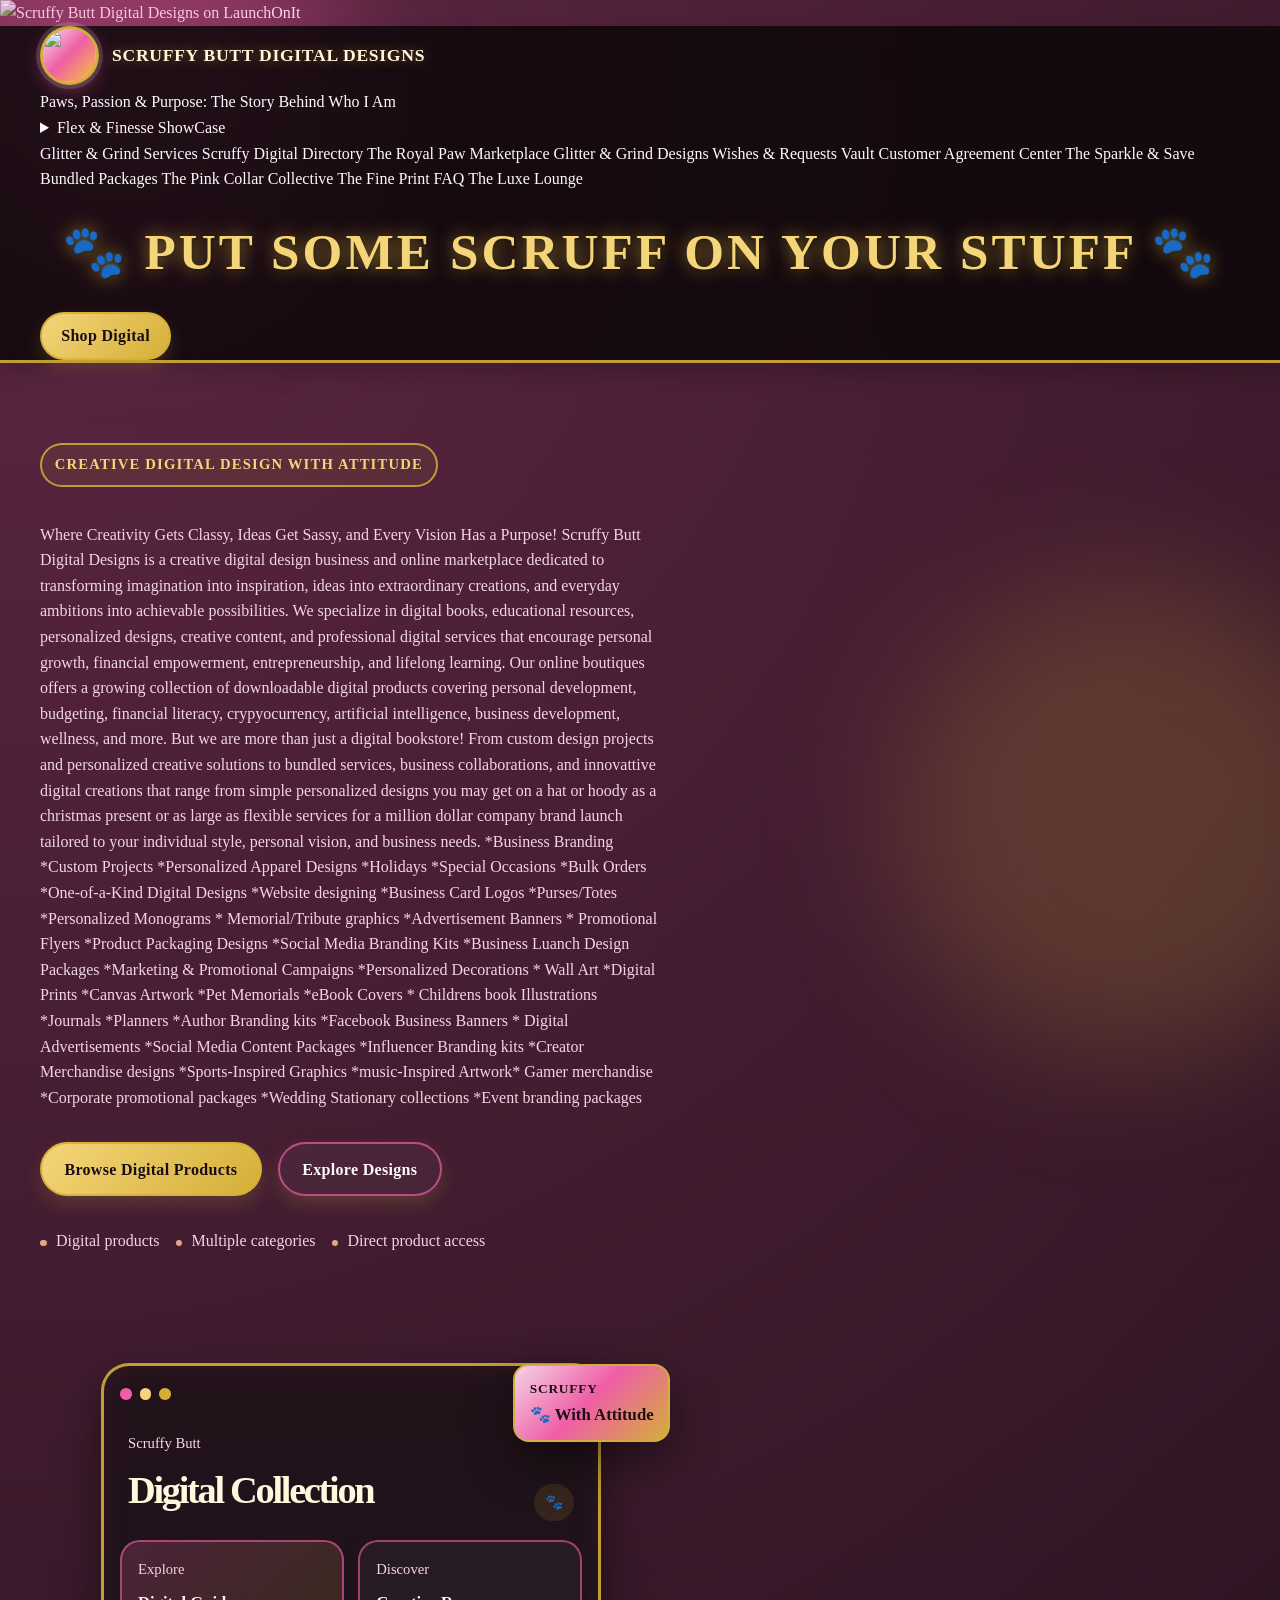
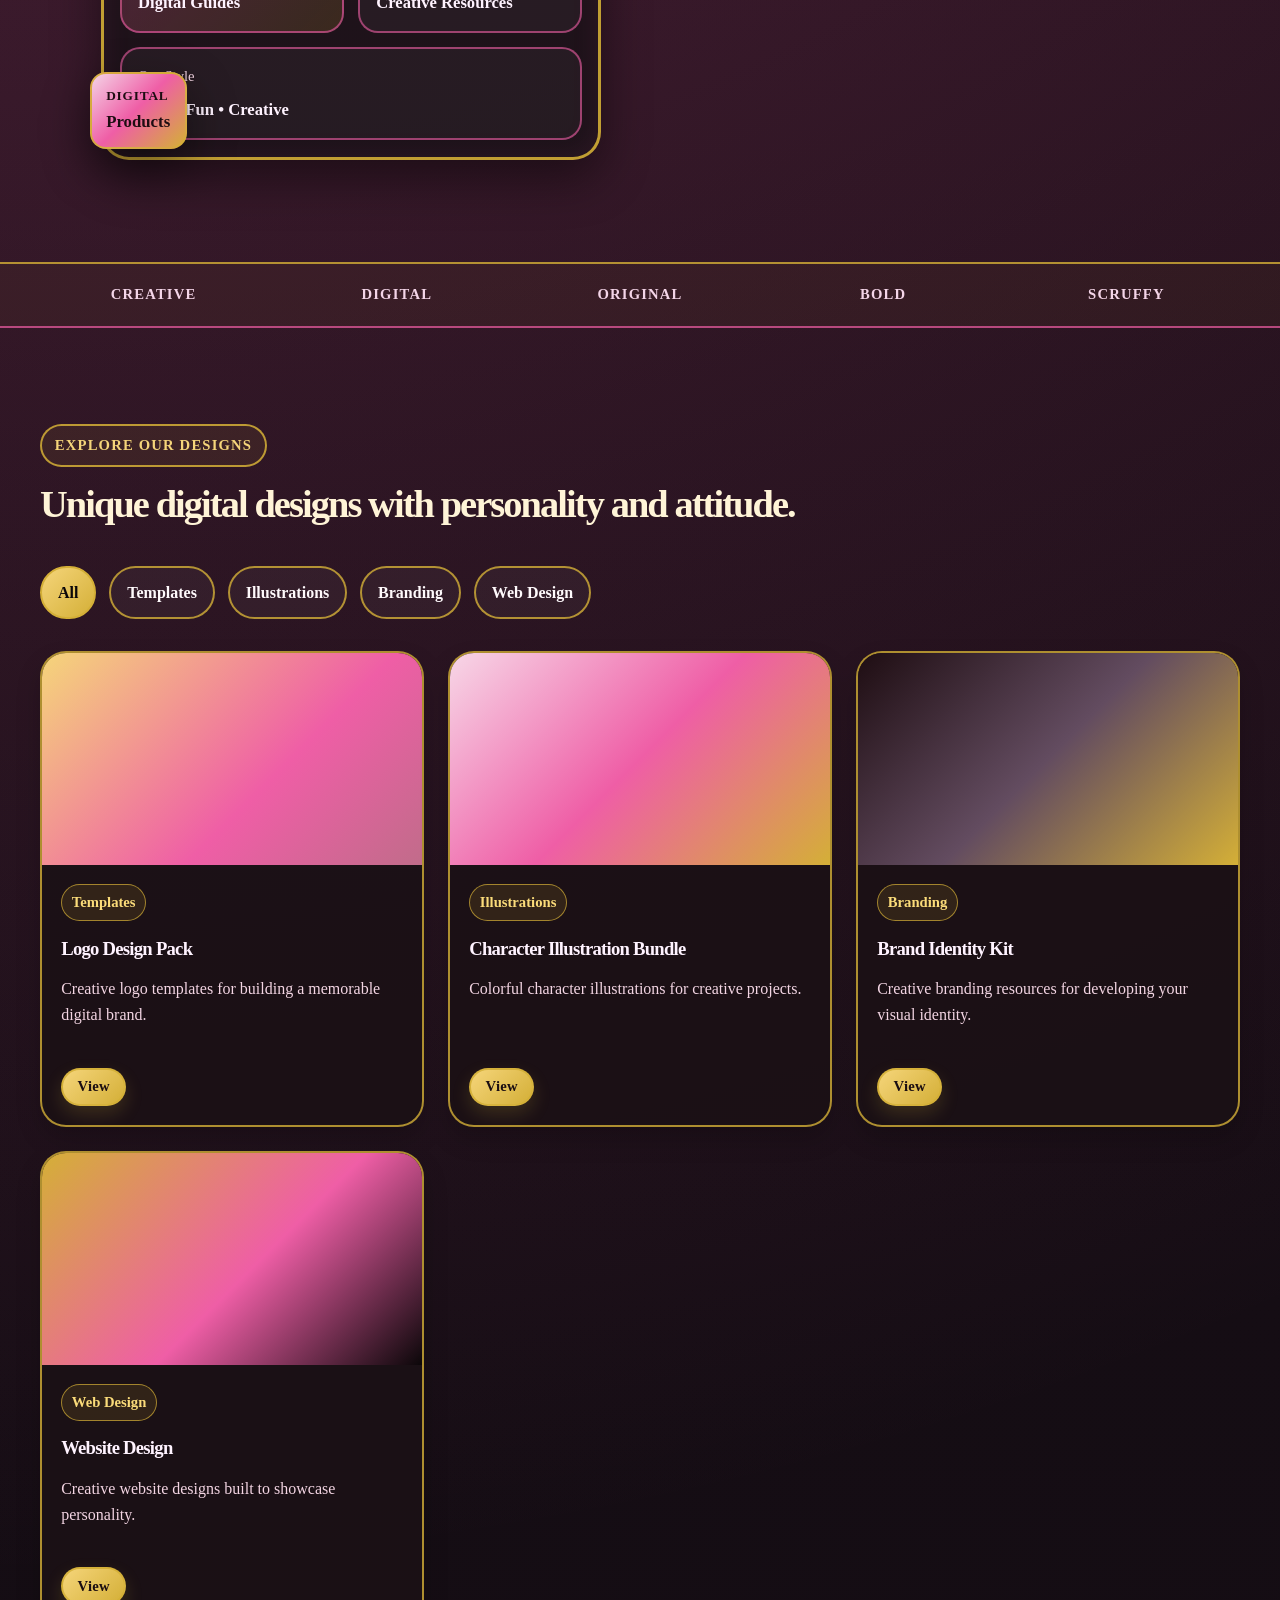
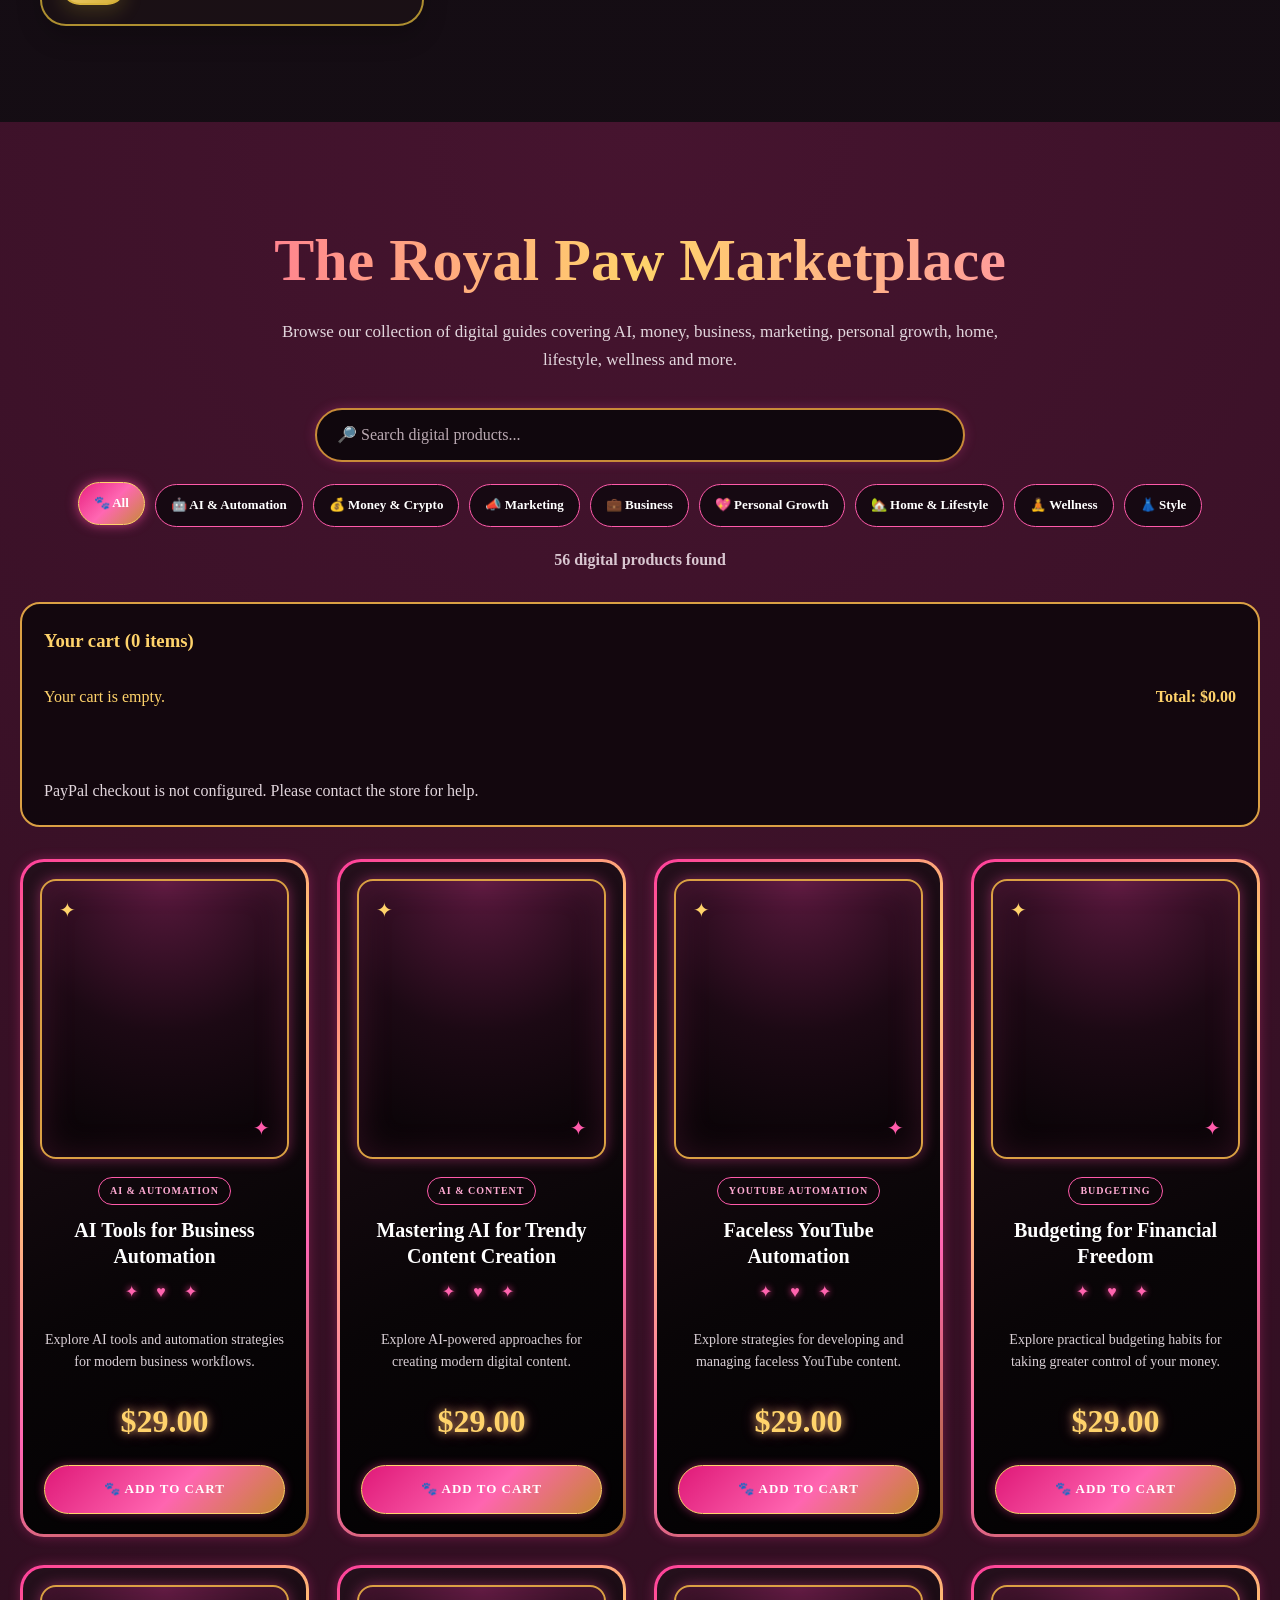
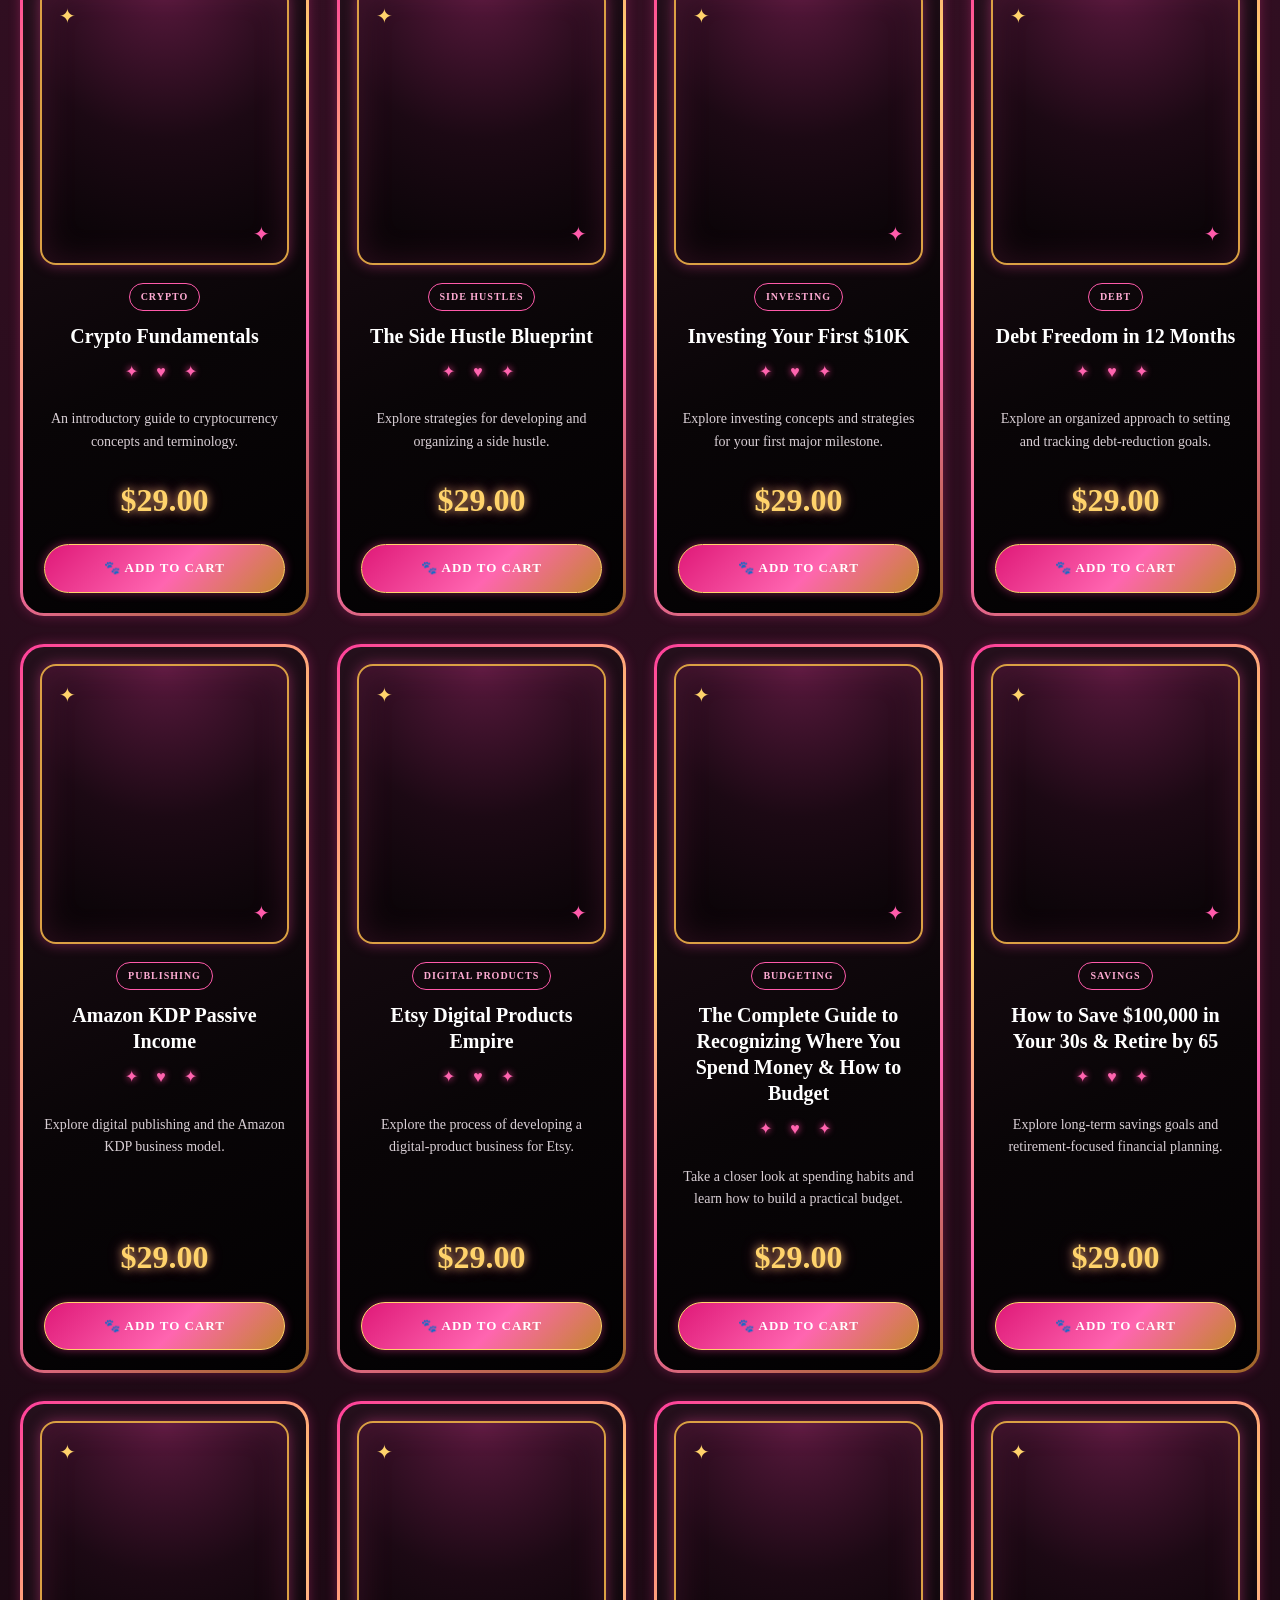
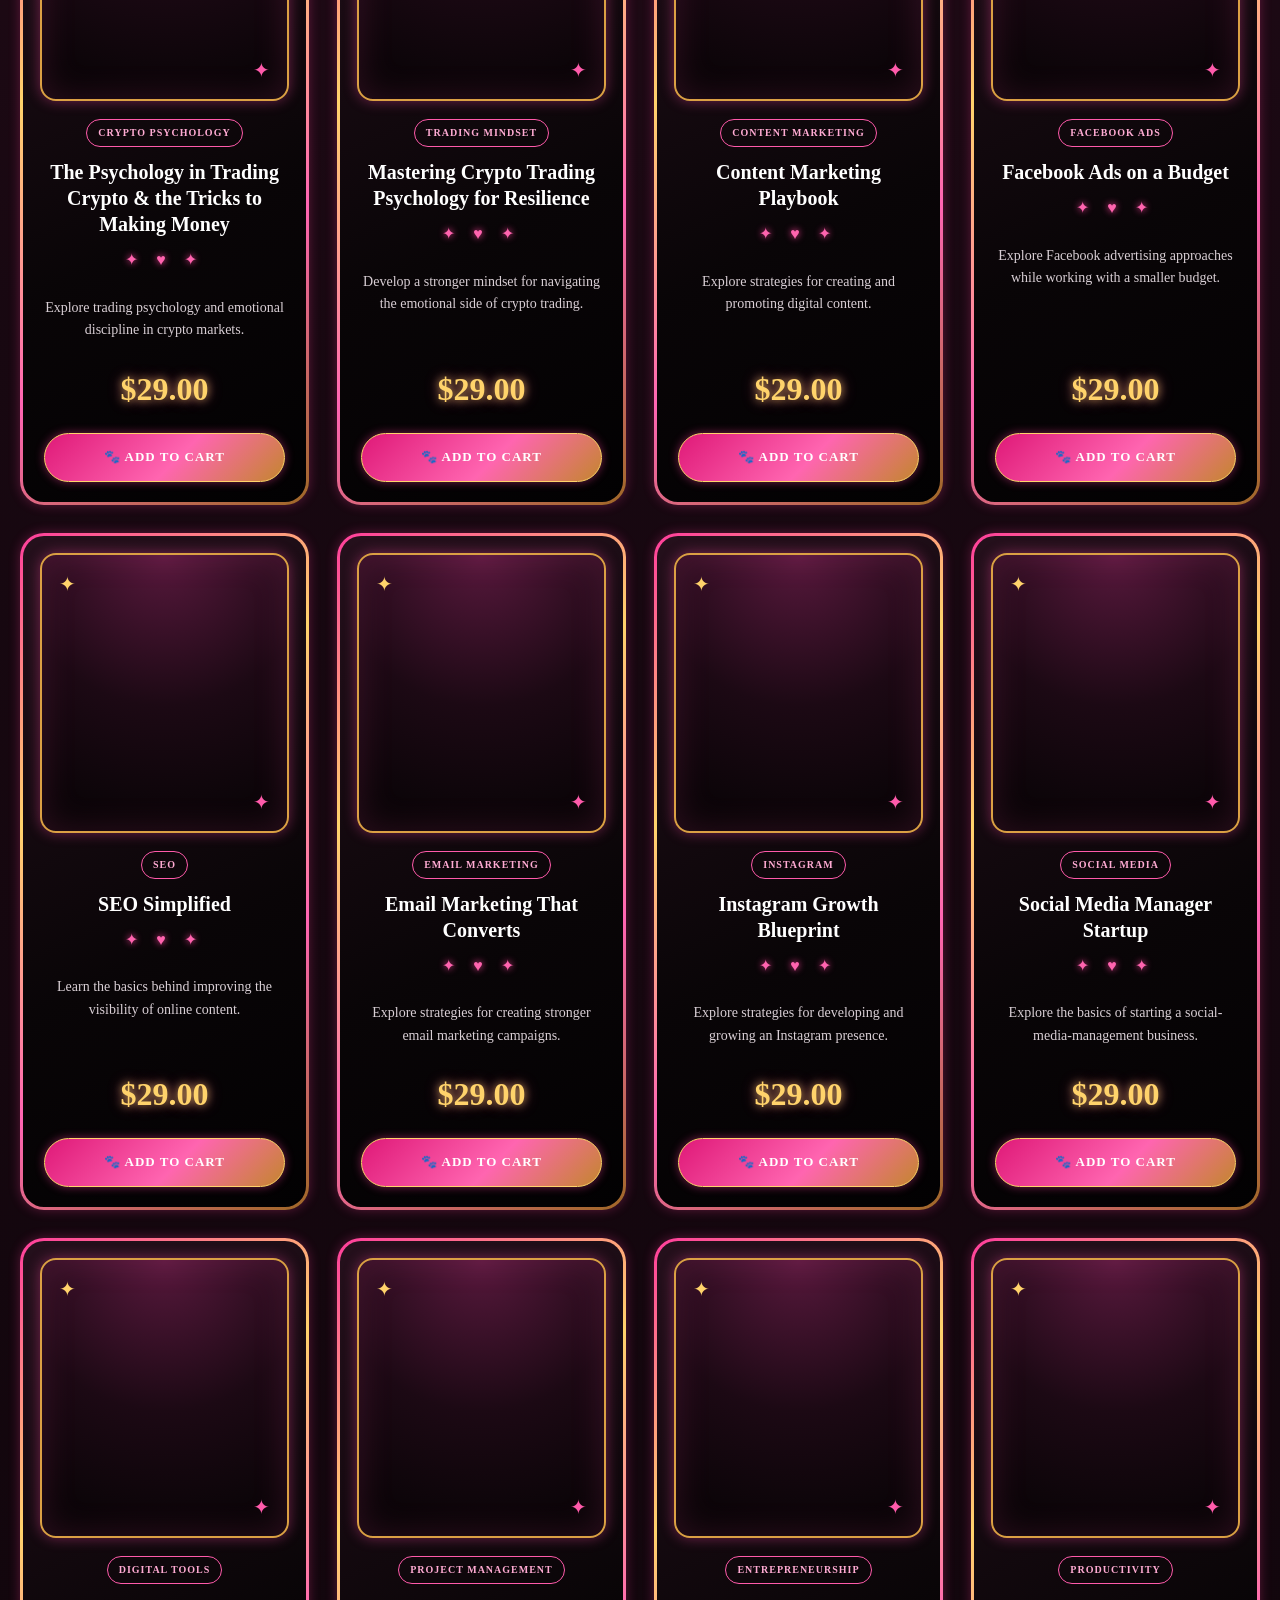
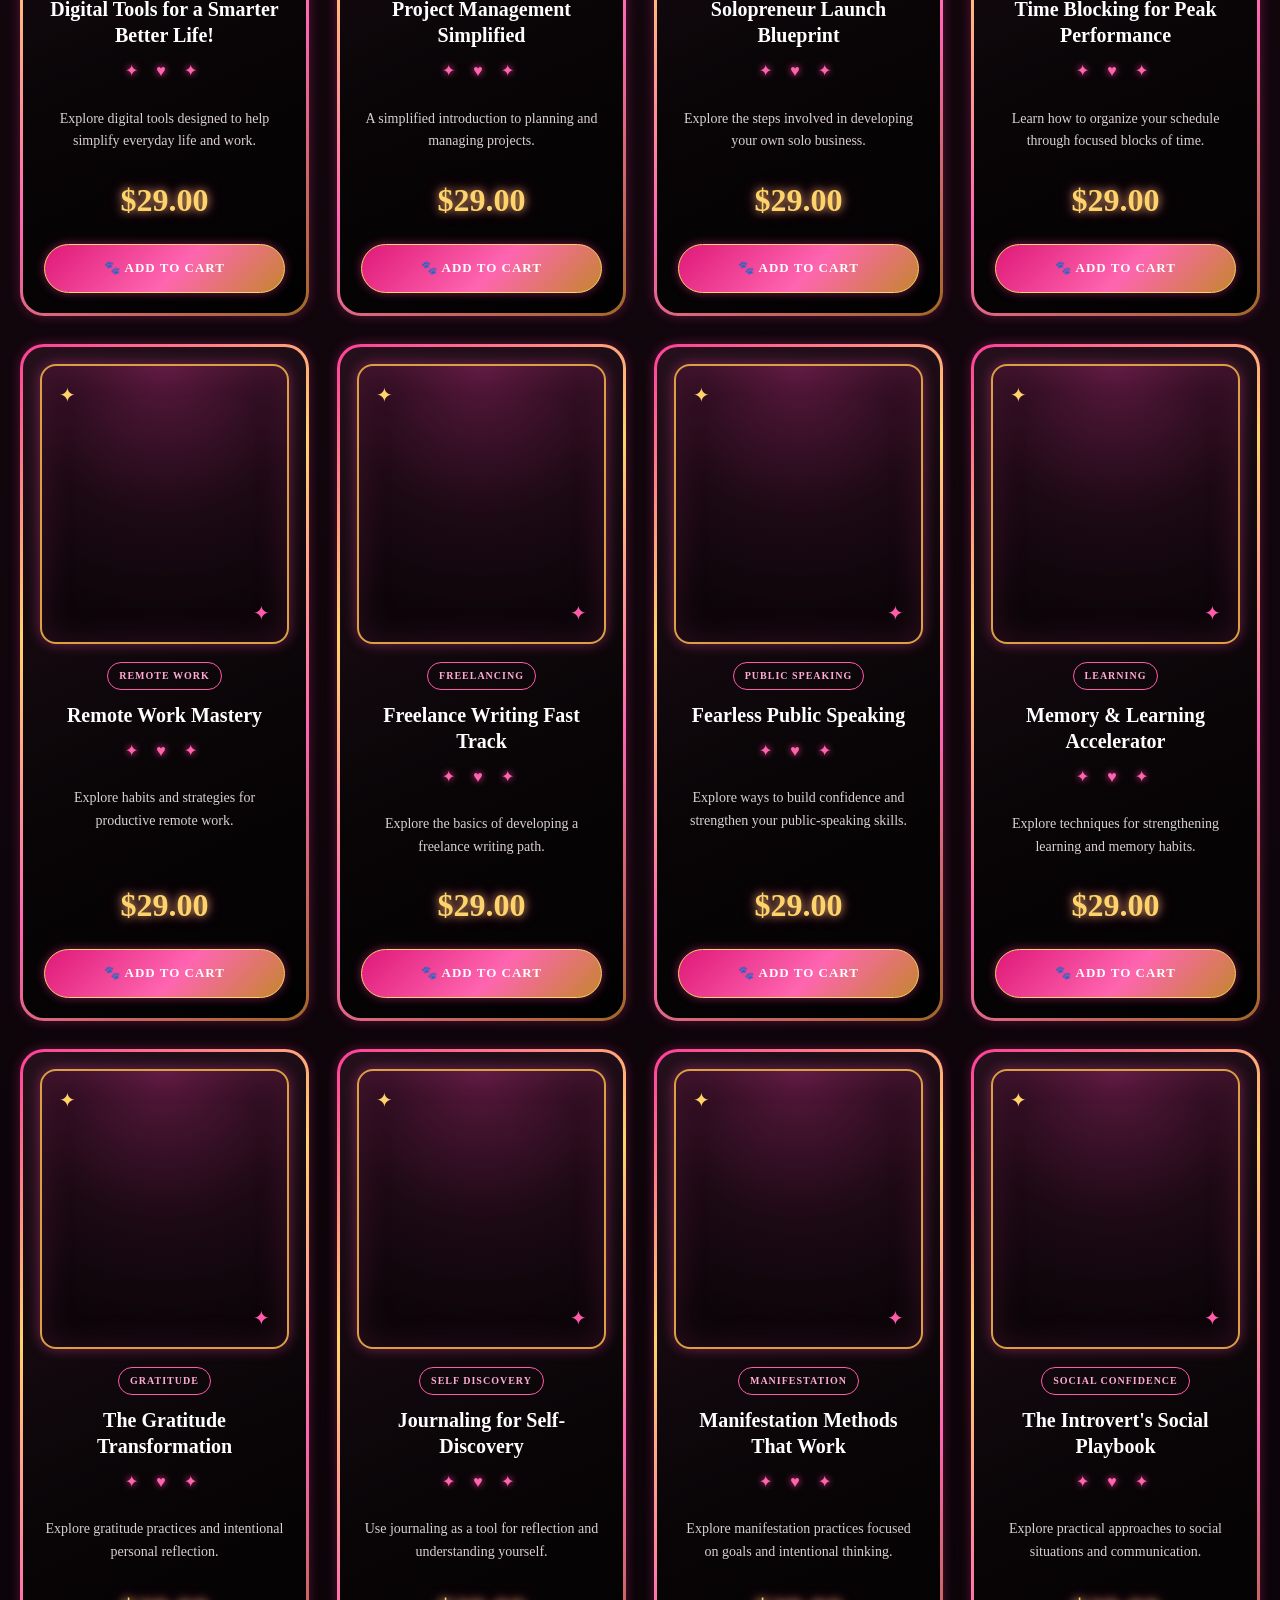
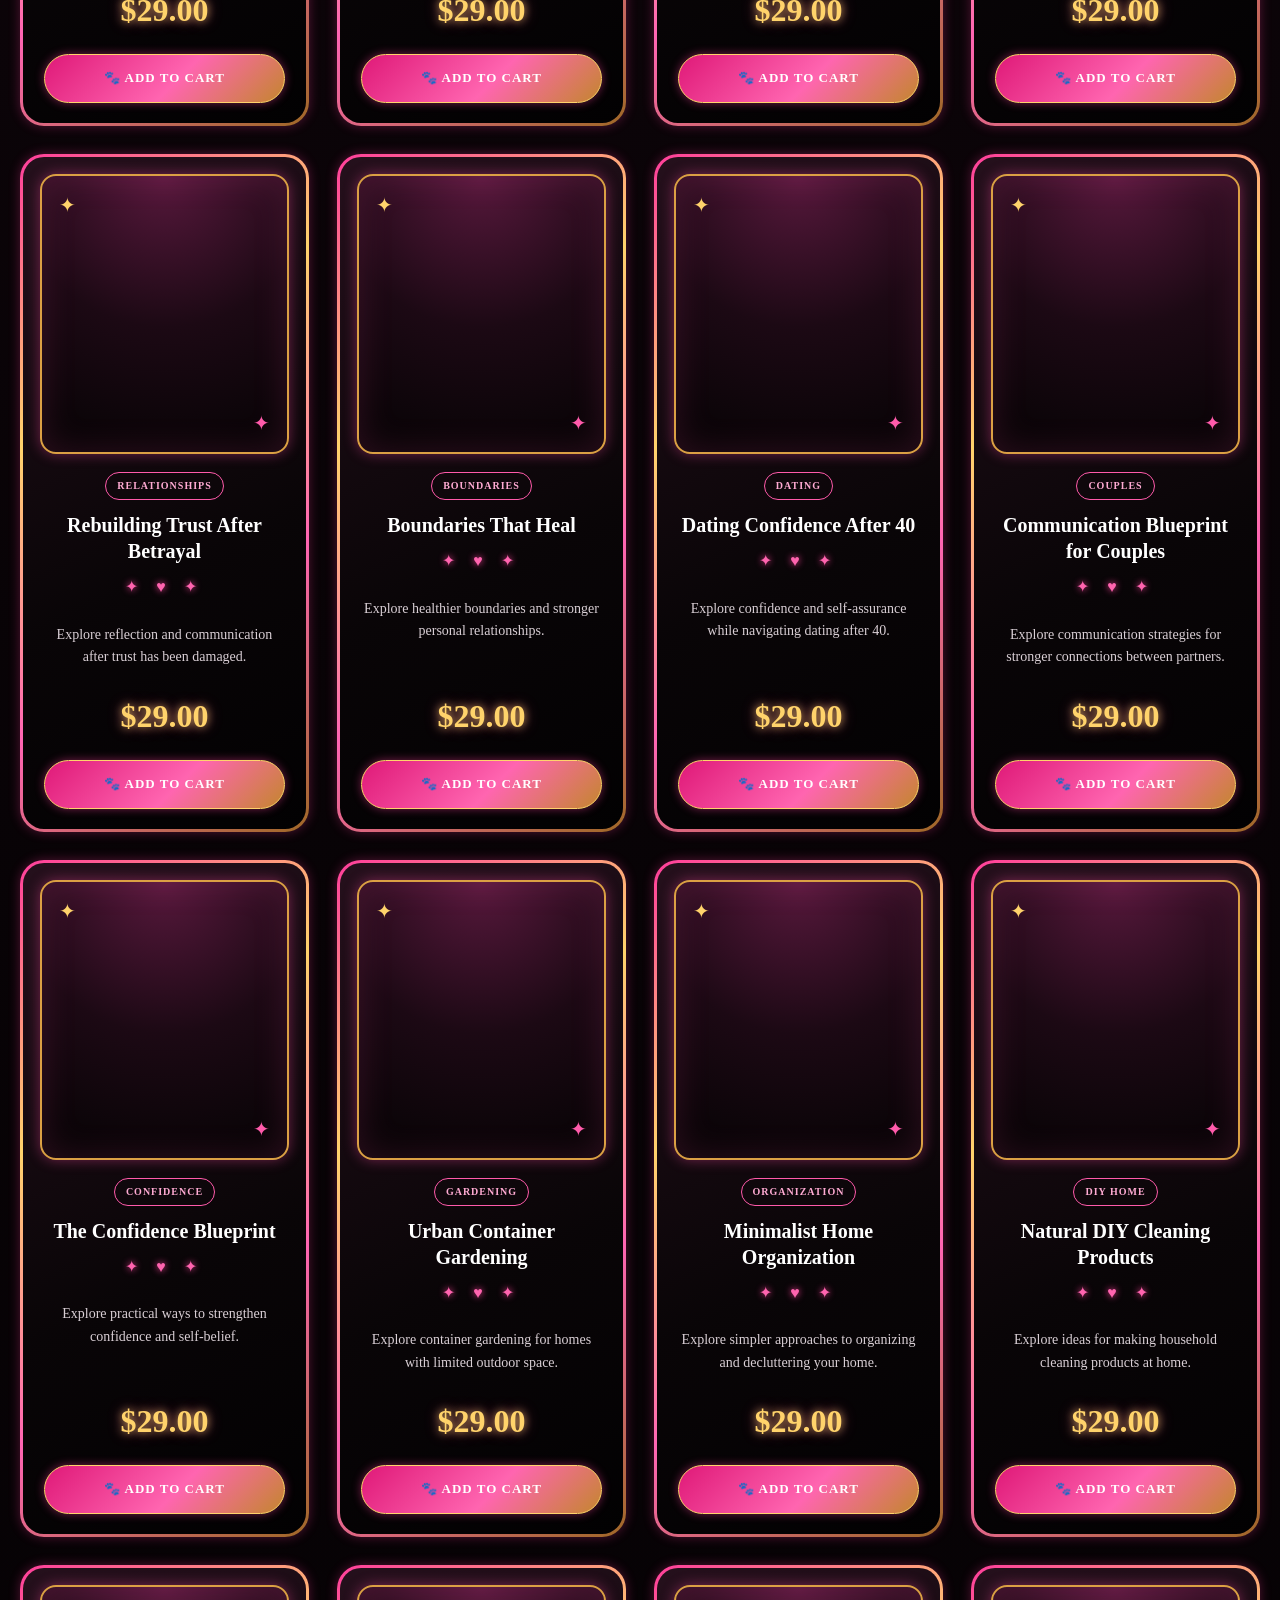
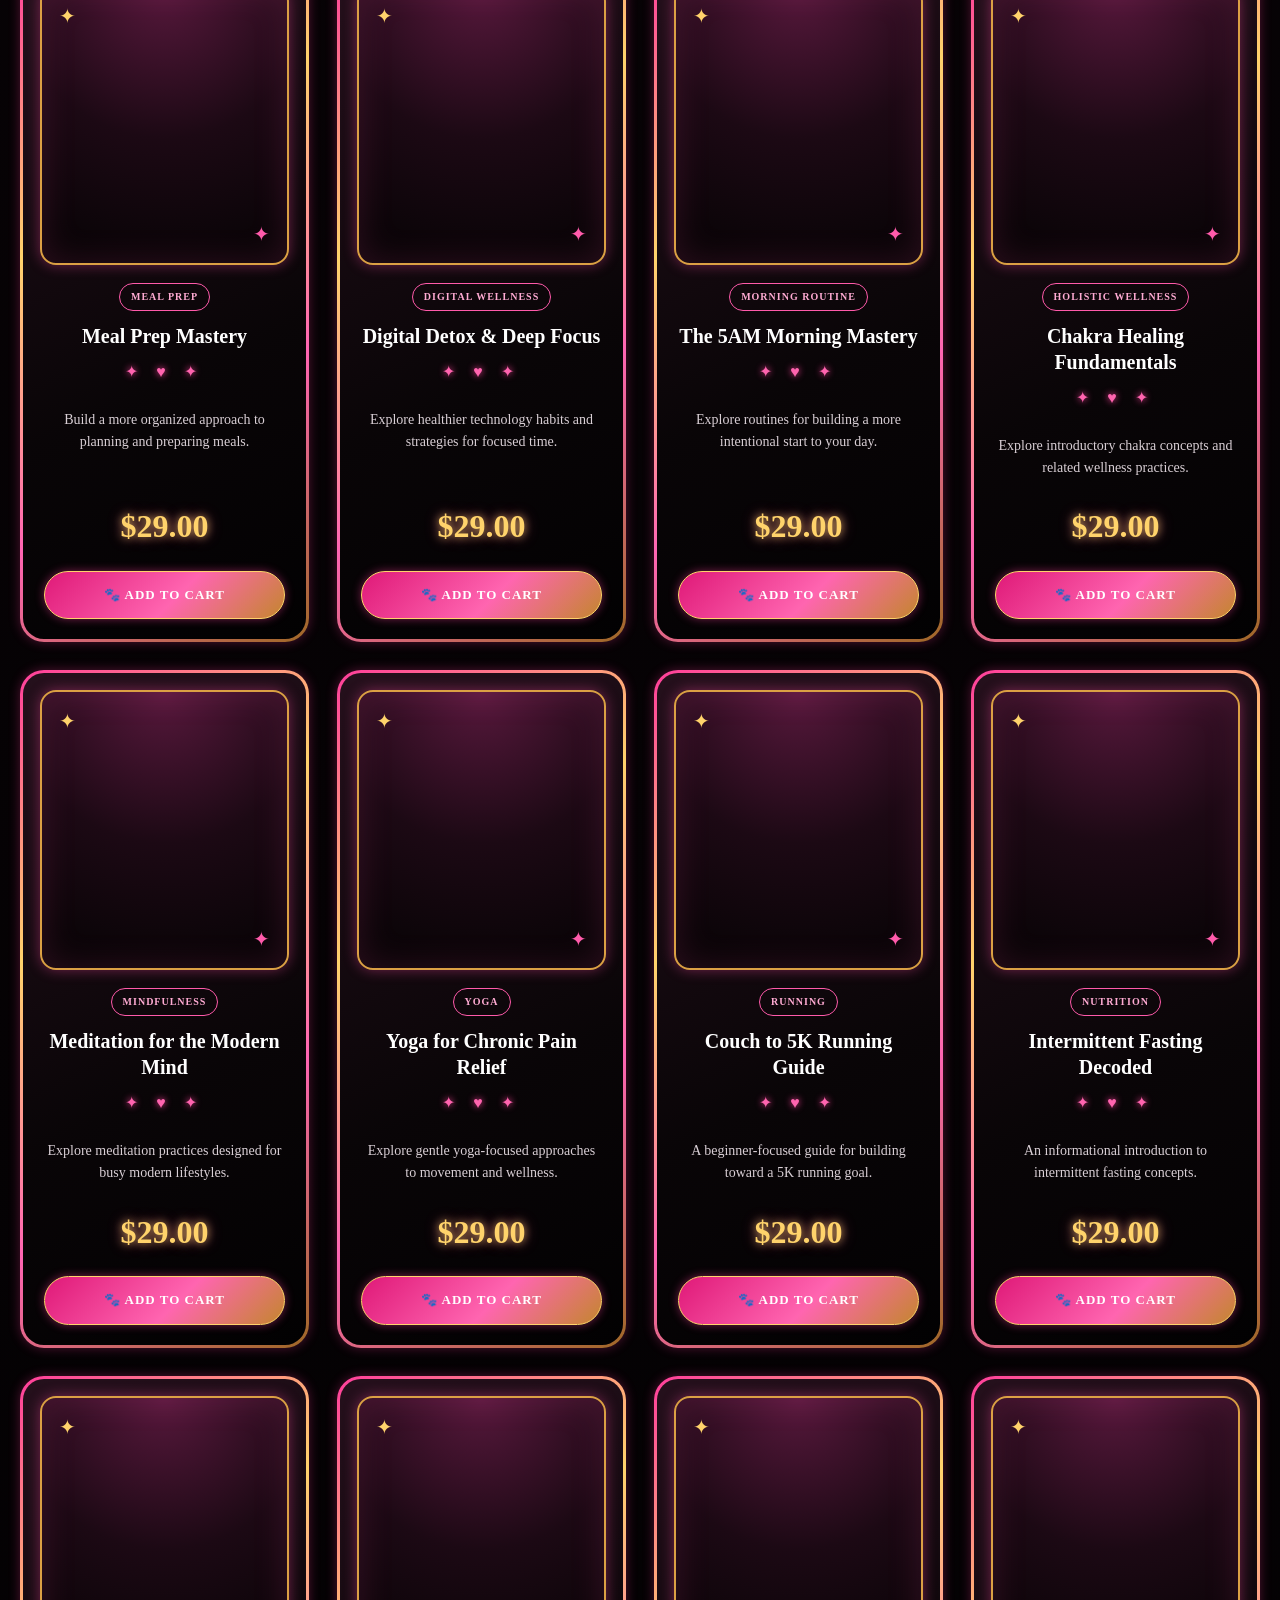
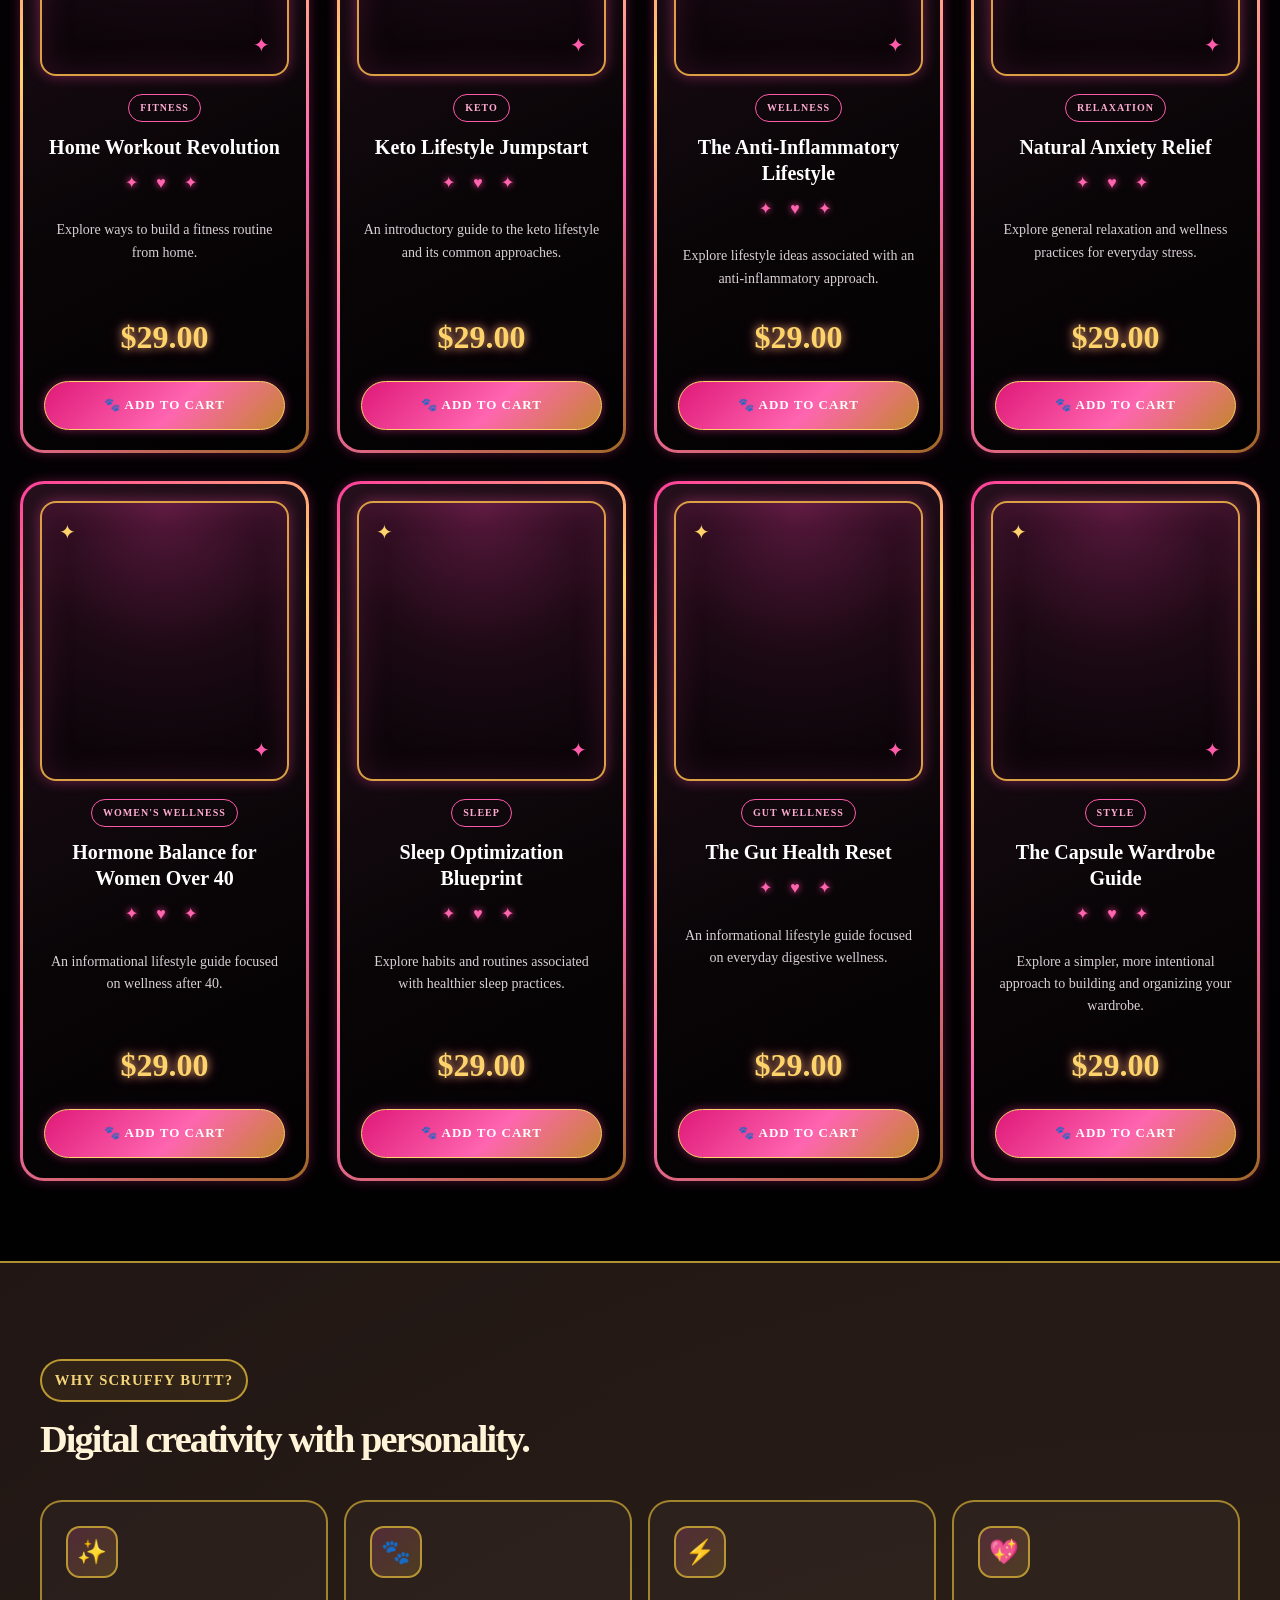
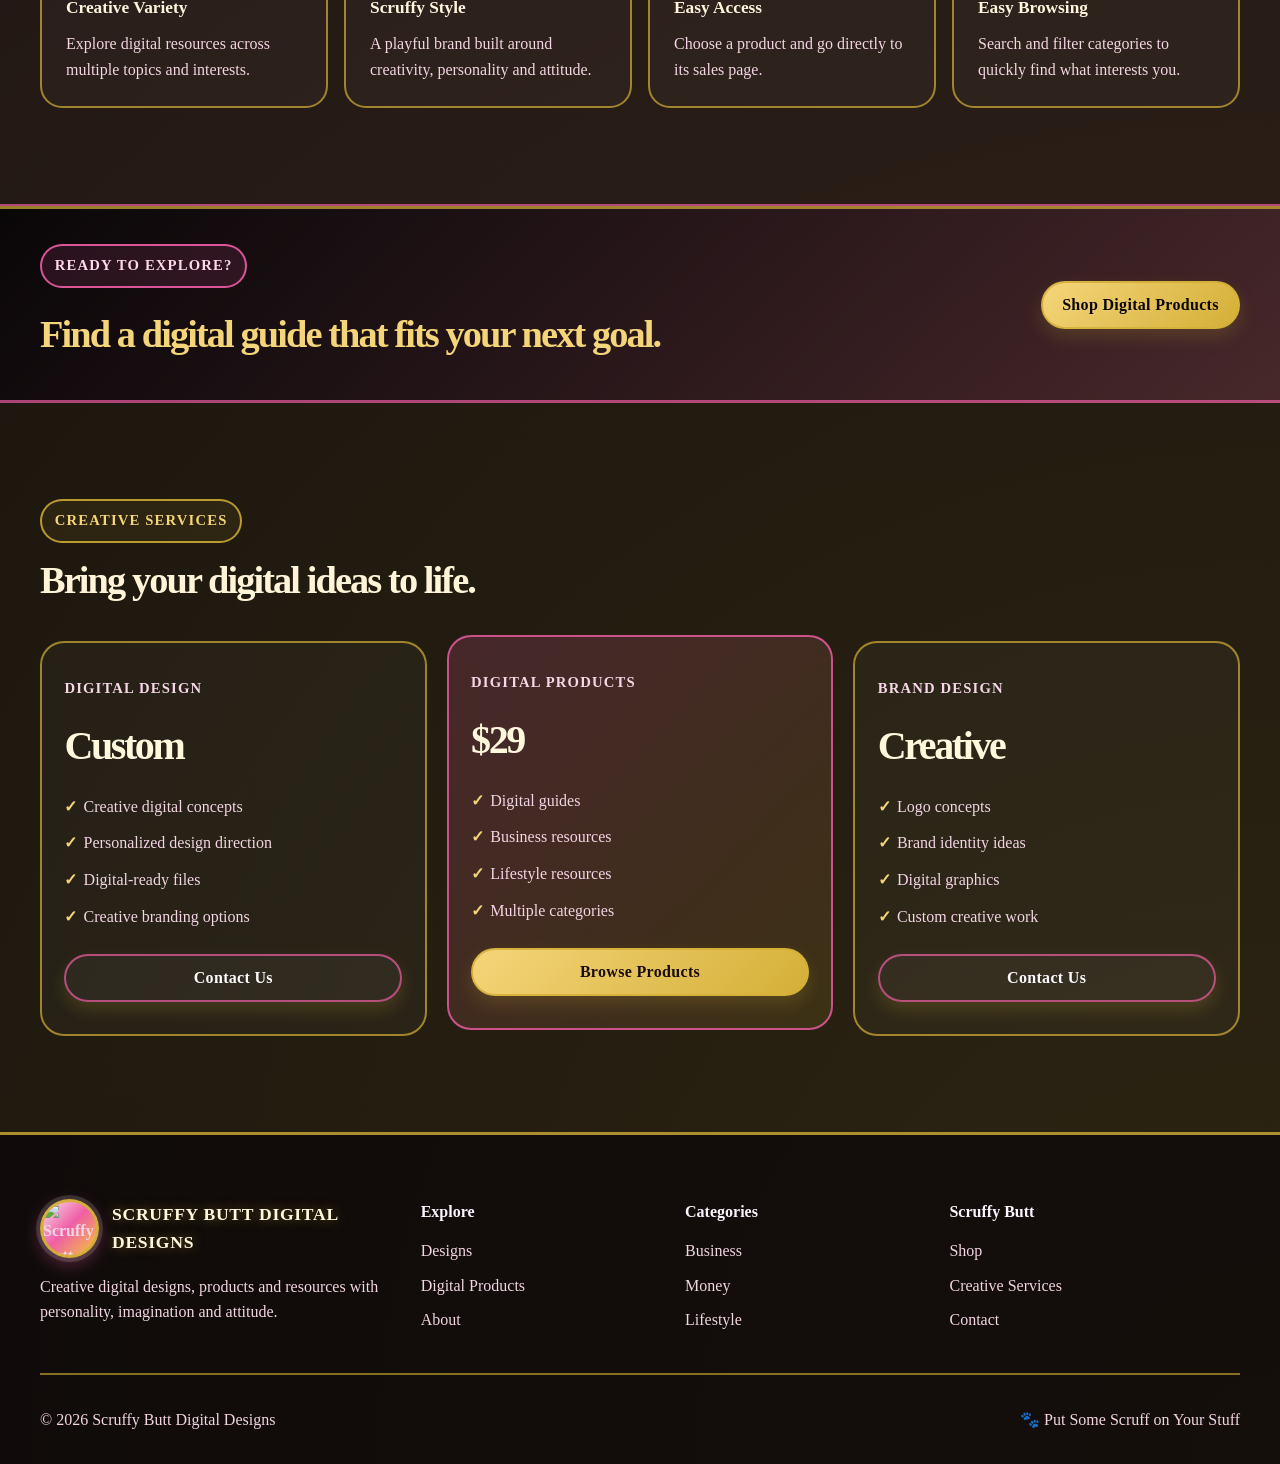
==== commit f4e3c736: "Update index.html Signed-off-by: Celeste Marshall <zackswifey1202@gmail.com>" ====
--- a/index.html
+++ b/index.html
@@ -626,109 +626,47 @@
      HEADER
 ================================================ -->
 
-<header class="site-header">
-
-<div class="container nav-wrap">
-
-<a
-href="index.html"
-class="brand"
-aria-label="Scruffy Butt Digital Designs home">
-
-<span class="brand-logo">
-
-<img
-src="logo.png"
-alt="Scruffy Butt Digital Designs logo">
-
-</span>
-
-<span class="brand-name">
-Scruffy Butt Digital Designs
-</span>
-
-</a>
-
-
-<nav
-class="royal-paw-passage"
-aria-label="Royal Paw Passage">
-
-<a href="#scruffy-digital-directory">
-Scruffy Digital Directory
-</a>
-
-<a href="#the-royal-paw-marketplace">
-The Royal Paw Marketplace
-</a>
-
-<a href="#flex-&-finesse-showcase">
-Flex & Finesse ShowCase
-</a>
-
-<a href="glitter-&-grind-designs.html">
-Glitter & Grind Designs
-</a>
-
-<a href="paws-passion-&-purpose-the-story-behind-who-i-am.html">
-Paws, Passion & Purpose: The Story Behind Who I Am
-</a>
-
-<a href="wishes-&-requests.html">
-Wishes & Requests Vault
-</a>
-
-<a href="the-sparkle-&-save-services.html">
-The Sparkle & Save Services
-</a>
-
-<a href="the-pink-collar-collective.html">
-The Pink Collar Collective
-</a>
-
-<a href="faq.html">
-FAQ
-</a>
-
-<a href="the-fine-print.html">
-The Fine Print
-</a>
-
-<a href="the-luxe-lounge.html">
-The Luxe Lounge
-</a>
-
+<header class="site-header home-masthead">
+  <div class="container">
+    <a class="brand home-brand" href="index.html">
+      <span class="brand-logo"><img src="logo.png" alt=""></span>
+      <h1 class="brand-name">Scruffy Butt Digital Designs</h1>
+    </a>
+    <div class="home-masthead-layout">
+      <div class="home-masthead-menu">
+        <nav class="site-page-nav" aria-label="Main navigation">
+<a href="about.html">Paws, Passion &amp; Purpose: The Story Behind Who I Am</a>
+<details class="home-showcase">
+  <summary>Flex &amp; Finesse ShowCase</summary>
+  <div class="showcase-slider" data-showcase>
+  <div class="showcase-controls">
+    <button type="button" data-direction="-1" aria-label="Previous artwork">←</button>
+    <button type="button" data-direction="1" aria-label="Next artwork">→</button>
+  </div>
+  <div class="showcase-track" tabindex="0" role="region" aria-label="Artwork slides. Swipe or use the arrow keys."></div>
+</div>
+  <a class="showcase-full-link" href="gallery.html">Open the full showcase</a>
+</details>
+<a href="request.html">Glitter &amp; Grind Services</a>
+<a href="digital-media.html">Scruffy Digital Directory</a>
+<a href="marketplace.html">The Royal Paw Marketplace</a>
+<a href="multi-job-designs.html">Glitter &amp; Grind Designs</a>
+<a href="forms.html">Wishes &amp; Requests Vault</a>
+<a href="customer-agreement-center.html">Customer Agreement Center</a>
+<a href="bundled-packages.html">The Sparkle &amp; Save Bundled Packages</a>
+<a href="partnerships.html">The Pink Collar Collective</a>
+<a href="policies.html">The Fine Print</a>
+<a href="faq.html">FAQ</a>
+<a href="contact.html">The Luxe Lounge</a>
 </nav>
-
-
-<div class="nav-actions">
-
-<a
-href="#digital-links"
-class="btn btn-primary">
-
-Shop Digital
-
-</a>
-
-</div>
-
-</div>
-
+      </div>
+      <div class="home-slogan">
+        <p class="slogan-text">🐾 Put Some Scruff on Your Stuff 🐾</p>
+        <a href="#digital-links" class="btn btn-primary">Shop Digital</a>
+      </div>
+    </div>
+  </div>
 </header>
-
-
-<!-- SLOGAN -->
-
-<div class="slogan-banner">
-
-<p class="slogan-text">
-
-🐾 Put Some Scruff on Your Stuff 🐾
-
-</p>
-
-</div>
 
 
 <main id="home">
@@ -745,27 +683,11 @@
 
 <div class="hero-copy">
 
-<div
-class="brand-crest"
-aria-label="Scruffy Butt Digital Designs logo">
-
-<img
-src="logo.png"
-alt="Scruffy Butt Digital Designs logo">
-
-</div>
-
-
 <span class="eyebrow">
 Creative Digital Design with Attitude
 </span>
 
 
-<h1>
-Scruffy Butt Digital Designs
-</h1>
-
-
 <p>
 
 Where Creativity Gets Classy, Ideas Get Sassy, and Every Vision Has a Purpose!
@@ -784,7 +706,7 @@
 <div class="hero-actions">
 
 <a
-href="#digital-links"
+href="digital-media.html"
 class="btn btn-primary large">
 
 Browse Digital Products
@@ -1057,7 +979,7 @@
 data-category="templates">
 
 <a
-href="product-1.html"
+href="request.html#design-request-form"
 class="product-thumb-link">
 
 <div class="product-thumb thumb-one"></div>
@@ -1086,7 +1008,7 @@
 <div class="product-footer">
 
 <a
-href="product-1.html"
+href="request.html#design-request-form"
 class="btn btn-small btn-primary">
 
 View
@@ -1105,7 +1027,7 @@
 data-category="media">
 
 <a
-href="product-2.html"
+href="request.html#design-request-form"
 class="product-thumb-link">
 
 <div class="product-thumb thumb-two"></div>
@@ -1134,7 +1056,7 @@
 <div class="product-footer">
 
 <a
-href="product-2.html"
+href="request.html#design-request-form"
 class="btn btn-small btn-primary">
 
 View
@@ -1153,7 +1075,7 @@
 data-category="marketing">
 
 <a
-href="product-3.html"
+href="request.html#design-request-form"
 class="product-thumb-link">
 
 <div class="product-thumb thumb-three"></div>
@@ -1182,7 +1104,7 @@
 <div class="product-footer">
 
 <a
-href="product-3.html"
+href="request.html#design-request-form"
 class="btn btn-small btn-primary">
 
 View
@@ -1201,7 +1123,7 @@
 data-category="sites">
 
 <a
-href="product-4.html"
+href="request.html#design-request-form"
 class="product-thumb-link">
 
 <div class="product-thumb thumb-four"></div>
@@ -1230,7 +1152,7 @@
 <div class="product-footer">
 
 <a
-href="product-4.html"
+href="request.html#design-request-form"
 class="btn btn-small btn-primary">
 
 View
@@ -1264,15 +1186,7 @@
 
 <div class="shop-heading">
 
-<span class="eyebrow">
-
-🐾 Scruffy Butt Digital Library
-
-</span>
-
-<h2>
-Find Your Next Digital Guide
-</h2>
+<h2>The Royal Paw Marketplace</h2>
 
 <p>
 
@@ -1390,6 +1304,12 @@
   <p id="checkout-status" role="status" aria-live="polite">
     Secure PayPal checkout will appear after payment settings are configured.
   </p>
+  <section id="purchase-thank-you" aria-labelledby="purchase-thank-you-heading" hidden>
+    <h3 id="purchase-thank-you-heading" tabindex="-1">Thank you for your purchase!</h3>
+    <p>Every page you read is a step toward the life you want to build. Take what speaks to you and start with one small step today.</p>
+    <p>Enjoy <strong>30% off your next book</strong>. Email us with your PayPal order number and the title you want, and we’ll adjust the price before you buy.</p>
+    <p><a href="mailto:misshannah@scruffybuttdigitaldesigns.com?subject=30%25%20off%20my%20next%20book">Request my 30% discount</a></p>
+  </section>
 </section>
 
 <div
@@ -1531,7 +1451,7 @@
 
 
 <a
-href="#digital-links"
+href="digital-media.html"
 class="btn btn-light">
 
 Shop Digital Products
@@ -1641,7 +1561,7 @@
 </ul>
 
 <a
-href="#digital-links"
+href="digital-media.html"
 class="btn btn-primary full">
 
 Browse Products
@@ -1759,7 +1679,7 @@
 </li>
 
 <li>
-<a href="#digital-links">
+<a href="digital-media.html">
 Digital Products
 </a>
 </li>
@@ -1784,19 +1704,19 @@
 <ul>
 
 <li>
-<a href="#digital-links">
+<a href="digital-media.html">
 Business
 </a>
 </li>
 
 <li>
-<a href="#digital-links">
+<a href="digital-media.html">
 Money
 </a>
 </li>
 
 <li>
-<a href="#digital-links">
+<a href="digital-media.html">
 Lifestyle
 </a>
 </li>
@@ -1815,7 +1735,7 @@
 <ul>
 
 <li>
-<a href="#digital-links">
+<a href="digital-media.html">
 Shop
 </a>
 </li>
@@ -1861,6 +1781,7 @@
 
 <script src="script.js"></script>
 <script src="payment-config.js"></script>
+<script src="affiliate-referral.js"></script>
 
 
 <!-- ================================================
@@ -1875,7 +1796,6 @@
 
 {
 title:"AI Tools for Business Automation",
-url:"https://clickcloneprofits.app/s/tFvb-5FCg3",
 category:"ai",
 label:"AI & Automation",
 icon:"🤖",
@@ -1884,7 +1804,6 @@
 
 {
 title:"Mastering AI for Trendy Content Creation",
-url:"https://clickcloneprofits.app/s/yG1GyrHN1g",
 category:"ai",
 label:"AI & Content",
 icon:"✨",
@@ -1893,7 +1812,6 @@
 
 {
 title:"Faceless YouTube Automation",
-url:"https://clickcloneprofits.app/s/RxN4zH2gf9",
 category:"ai",
 label:"YouTube Automation",
 icon:"▶️",
@@ -1905,7 +1823,6 @@
 
 {
 title:"Budgeting for Financial Freedom",
-url:"https://clickcloneprofits.app/s/N2B-eCdwrk",
 category:"money",
 label:"Budgeting",
 icon:"💵",
@@ -1914,7 +1831,6 @@
 
 {
 title:"Crypto Fundamentals",
-url:"https://clickcloneprofits.app/s/fNbpSIb8X_",
 category:"money",
 label:"Crypto",
 icon:"₿",
@@ -1923,7 +1839,6 @@
 
 {
 title:"The Side Hustle Blueprint",
-url:"https://clickcloneprofits.app/s/I4xPwm7QqQ",
 category:"money",
 label:"Side Hustles",
 icon:"💰",
@@ -1932,7 +1847,6 @@
 
 {
 title:"Investing Your First $10K",
-url:"https://clickcloneprofits.app/s/oC8qMIFh_I",
 category:"money",
 label:"Investing",
 icon:"📈",
@@ -1941,7 +1855,6 @@
 
 {
 title:"Debt Freedom in 12 Months",
-url:"https://clickcloneprofits.app/s/NW4x1m6zeo",
 category:"money",
 label:"Debt",
 icon:"💳",
@@ -1950,7 +1863,6 @@
 
 {
 title:"Amazon KDP Passive Income",
-url:"https://clickcloneprofits.app/s/PfiD0048Z2",
 category:"money",
 label:"Publishing",
 icon:"📚",
@@ -1959,7 +1871,6 @@
 
 {
 title:"Etsy Digital Products Empire",
-url:"https://clickcloneprofits.app/s/2xZUdT0yVK",
 category:"money",
 label:"Digital Products",
 icon:"🛍️",
@@ -1968,7 +1879,6 @@
 
 {
 title:"The Complete Guide to Recognizing Where You Spend Money & How to Budget",
-url:"https://clickcloneprofits.app/s/JAlUnab-SO",
 category:"money",
 label:"Budgeting",
 icon:"🧾",
@@ -1977,7 +1887,6 @@
 
 {
 title:"How to Save $100,000 in Your 30s & Retire by 65",
-url:"https://clickcloneprofits.app/s/S3yD9rWl7A",
 category:"money",
 label:"Savings",
 icon:"🏦",
@@ -1986,7 +1895,6 @@
 
 {
 title:"The Psychology in Trading Crypto & the Tricks to Making Money",
-url:"https://clickcloneprofits.app/s/Jybxt2C0tp",
 category:"money",
 label:"Crypto Psychology",
 icon:"🧠",
@@ -1995,7 +1903,6 @@
 
 {
 title:"Mastering Crypto Trading Psychology for Resilience",
-url:"https://clickcloneprofits.app/s/Hkq8IznYDK",
 category:"money",
 label:"Trading Mindset",
 icon:"📊",
@@ -2007,7 +1914,6 @@
 
 {
 title:"Content Marketing Playbook",
-url:"https://clickcloneprofits.app/s/R06sbWRr5E",
 category:"marketing",
 label:"Content Marketing",
 icon:"📣",
@@ -2016,7 +1922,6 @@
 
 {
 title:"Facebook Ads on a Budget",
-url:"https://clickcloneprofits.app/s/bhWrnAjepj",
 category:"marketing",
 label:"Facebook Ads",
 icon:"📘",
@@ -2025,7 +1930,6 @@
 
 {
 title:"SEO Simplified",
-url:"https://clickcloneprofits.app/s/w9Mq7rPQgf",
 category:"marketing",
 label:"SEO",
 icon:"🔎",
@@ -2034,7 +1938,6 @@
 
 {
 title:"Email Marketing That Converts",
-url:"https://clickcloneprofits.app/s/ldRN1Qx-GE",
 category:"marketing",
 label:"Email Marketing",
 icon:"📧",
@@ -2043,7 +1946,6 @@
 
 {
 title:"Instagram Growth Blueprint",
-url:"https://clickcloneprofits.app/s/_m4QeJD7wy",
 category:"marketing",
 label:"Instagram",
 icon:"📱",
@@ -2052,7 +1954,6 @@
 
 {
 title:"Social Media Manager Startup",
-url:"https://clickcloneprofits.app/s/4rUt3vdXoZ",
 category:"marketing",
 label:"Social Media",
 icon:"💬",
@@ -2064,7 +1965,6 @@
 
 {
 title:"Digital Tools for a Smarter Better Life!",
-url:"https://clickcloneprofits.app/s/HDn4PpoR5c",
 category:"business",
 label:"Digital Tools",
 icon:"💻",
@@ -2073,7 +1973,6 @@
 
 {
 title:"Project Management Simplified",
-url:"https://clickcloneprofits.app/s/CI7seHTd1o",
 category:"business",
 label:"Project Management",
 icon:"📋",
@@ -2082,7 +1981,6 @@
 
 {
 title:"Solopreneur Launch Blueprint",
-url:"https://clickcloneprofits.app/s/rznMBgtCWd",
 category:"business",
 label:"Entrepreneurship",
 icon:"🚀",
@@ -2091,7 +1989,6 @@
 
 {
 title:"Time Blocking for Peak Performance",
-url:"https://clickcloneprofits.app/s/XTOYP1fnwF",
 category:"business",
 label:"Productivity",
 icon:"⏰",
@@ -2100,7 +1997,6 @@
 
 {
 title:"Remote Work Mastery",
-url:"https://clickcloneprofits.app/s/JiXled8v4m",
 category:"business",
 label:"Remote Work",
 icon:"🏠",
@@ -2109,7 +2005,6 @@
 
 {
 title:"Freelance Writing Fast Track",
-url:"https://clickcloneprofits.app/s/aFmCJcAGlb",
 category:"business",
 label:"Freelancing",
 icon:"✍️",
@@ -2118,7 +2013,6 @@
 
 {
 title:"Fearless Public Speaking",
-url:"https://clickcloneprofits.app/s/Q49qnzNfeC",
 category:"business",
 label:"Public Speaking",
 icon:"🎤",
@@ -2127,7 +2021,6 @@
 
 {
 title:"Memory & Learning Accelerator",
-url:"https://clickcloneprofits.app/s/GZ0lUCEW2d",
 category:"business",
 label:"Learning",
 icon:"🧠",
@@ -2137,7 +2030,6 @@
 
 {
 title:"The Gratitude Transformation",
-url:"https://clickcloneprofits.app/s/Xvy5phQWbs",
 category:"growth",
 label:"Gratitude",
 icon:"💖",
@@ -2146,7 +2038,6 @@
 
 {
 title:"Journaling for Self-Discovery",
-url:"https://clickcloneprofits.app/s/P5LQxB1wXQ",
 category:"growth",
 label:"Self Discovery",
 icon:"📔",
@@ -2155,7 +2046,6 @@
 
 {
 title:"Manifestation Methods That Work",
-url:"https://clickcloneprofits.app/s/K_nZTJ7U9m",
 category:"growth",
 label:"Manifestation",
 icon:"✨",
@@ -2164,7 +2054,6 @@
 
 {
 title:"The Introvert's Social Playbook",
-url:"https://clickcloneprofits.app/s/AbNRLYl6t7",
 category:"growth",
 label:"Social Confidence",
 icon:"🌸",
@@ -2173,7 +2062,6 @@
 
 {
 title:"Rebuilding Trust After Betrayal",
-url:"https://clickcloneprofits.app/s/v8xn8K-JgO",
 category:"growth",
 label:"Relationships",
 icon:"💔",
@@ -2182,7 +2070,6 @@
 
 {
 title:"Boundaries That Heal",
-url:"https://clickcloneprofits.app/s/EsGxE3tGO9",
 category:"growth",
 label:"Boundaries",
 icon:"🩷",
@@ -2191,7 +2078,6 @@
 
 {
 title:"Dating Confidence After 40",
-url:"https://clickcloneprofits.app/s/VkCCFjUN_Q",
 category:"growth",
 label:"Dating",
 icon:"💕",
@@ -2200,7 +2086,6 @@
 
 {
 title:"Communication Blueprint for Couples",
-url:"https://clickcloneprofits.app/s/Kzv1Rbebhb",
 category:"growth",
 label:"Couples",
 icon:"💑",
@@ -2209,7 +2094,6 @@
 
 {
 title:"The Confidence Blueprint",
-url:"https://clickcloneprofits.app/s/mT2Qgmy0nL",
 category:"growth",
 label:"Confidence",
 icon:"⭐",
@@ -2221,7 +2105,6 @@
 
 {
 title:"Urban Container Gardening",
-url:"https://clickcloneprofits.app/s/5WAxPT3qOa",
 category:"home",
 label:"Gardening",
 icon:"🌱",
@@ -2230,7 +2113,6 @@
 
 {
 title:"Minimalist Home Organization",
-url:"https://clickcloneprofits.app/s/9J00LHI2dQ",
 category:"home",
 label:"Organization",
 icon:"🏡",
@@ -2239,7 +2121,6 @@
 
 {
 title:"Natural DIY Cleaning Products",
-url:"https://clickcloneprofits.app/s/rmTESC6Uu_",
 category:"home",
 label:"DIY Home",
 icon:"🧽",
@@ -2248,7 +2129,6 @@
 
 {
 title:"Meal Prep Mastery",
-url:"https://clickcloneprofits.app/s/_Q7l00-qz4",
 category:"home",
 label:"Meal Prep",
 icon:"🍱",
@@ -2257,7 +2137,6 @@
 
 {
 title:"Digital Detox & Deep Focus",
-url:"https://clickcloneprofits.app/s/9sfCNSnxaB",
 category:"home",
 label:"Digital Wellness",
 icon:"📵",
@@ -2266,7 +2145,6 @@
 
 {
 title:"The 5AM Morning Mastery",
-url:"https://clickcloneprofits.app/s/VbAsI3ji88",
 category:"home",
 label:"Morning Routine",
 icon:"🌅",
@@ -2278,7 +2156,6 @@
 
 {
 title:"Chakra Healing Fundamentals",
-url:"https://clickcloneprofits.app/s/UmrJXc4EqR",
 category:"wellness",
 label:"Holistic Wellness",
 icon:"🌈",
@@ -2287,7 +2164,6 @@
 
 {
 title:"Meditation for the Modern Mind",
-url:"https://clickcloneprofits.app/s/8mfT1hYNG1",
 category:"wellness",
 label:"Mindfulness",
 icon:"🧘",
@@ -2296,7 +2172,6 @@
 
 {
 title:"Yoga for Chronic Pain Relief",
-url:"https://clickcloneprofits.app/s/bW07y2pEN6",
 category:"wellness",
 label:"Yoga",
 icon:"🧘‍♀️",
@@ -2305,7 +2180,6 @@
 
 {
 title:"Couch to 5K Running Guide",
-url:"https://clickcloneprofits.app/s/Gx5ypS3xyH",
 category:"wellness",
 label:"Running",
 icon:"🏃",
@@ -2314,7 +2188,6 @@
 
 {
 title:"Intermittent Fasting Decoded",
-url:"https://clickcloneprofits.app/s/uG3w89DJty",
 category:"wellness",
 label:"Nutrition",
 icon:"🥗",
@@ -2323,7 +2196,6 @@
 
 {
 title:"Home Workout Revolution",
-url:"https://clickcloneprofits.app/s/LwngraQ6mx",
 category:"wellness",
 label:"Fitness",
 icon:"🏋️",
@@ -2332,7 +2204,6 @@
 
 {
 title:"Keto Lifestyle Jumpstart",
-url:"https://clickcloneprofits.app/s/OwwPDOntWf",
 category:"wellness",
 label:"Keto",
 icon:"🥑",
@@ -2341,7 +2212,6 @@
 
 {
 title:"The Anti-Inflammatory Lifestyle",
-url:"https://clickcloneprofits.app/s/cFME75Iuvh",
 category:"wellness",
 label:"Wellness",
 icon:"🌿",
@@ -2350,7 +2220,6 @@
 
 {
 title:"Natural Anxiety Relief",
-url:"https://clickcloneprofits.app/s/6hMxLzGMGz",
 category:"wellness",
 label:"Relaxation",
 icon:"🌷",
@@ -2359,7 +2228,6 @@
 
 {
 title:"Hormone Balance for Women Over 40",
-url:"https://clickcloneprofits.app/s/geHobHkq_2",
 category:"wellness",
 label:"Women's Wellness",
 icon:"🌺",
@@ -2368,7 +2236,6 @@
 
 {
 title:"Sleep Optimization Blueprint",
-url:"https://clickcloneprofits.app/s/i4QFQ7JJlT",
 category:"wellness",
 label:"Sleep",
 icon:"🌙",
@@ -2377,7 +2244,6 @@
 
 {
 title:"The Gut Health Reset",
-url:"https://clickcloneprofits.app/s/DDQnAf4hA5",
 category:"wellness",
 label:"Gut Wellness",
 icon:"🌿",
@@ -2389,7 +2255,6 @@
 
 {
 title:"The Capsule Wardrobe Guide",
-url:"https://clickcloneprofits.app/s/kwoEPwsnG8",
 category:"style",
 label:"Style",
 icon:"👗",
@@ -2474,31 +2339,16 @@
       "shop-card";
 
 
+    const bookId = scruffyProducts.indexOf(product) + 1;
+
     card.innerHTML = `
 
       <div class="shop-card-inner">
 
 
-        <!-- FAUX DIGITAL BOOK COVER -->
-
-        <div class="shop-cover">
-
-          <div class="cover-icon">
-            ${product.icon}
-          </div>
-
-
-          <div class="cover-title">
-            ${product.title}
-          </div>
-
-
-          <div class="cover-brand">
-            Scruffy Butt Digital Designs
-          </div>
-
-        </div>
-
+        <a class="shop-cover book-cover-link" href="books/book-${bookId}.html" aria-label="Details for ${product.title}">
+          <img src="covers/book-${bookId}.webp" alt="" loading="lazy">
+        </a>
 
         <!-- PRODUCT INFORMATION -->
 
@@ -2511,7 +2361,7 @@
 
 
           <h3>
-            ${product.title}
+            <a class="book-title-link" href="books/book-${bookId}.html">${product.title}</a>
           </h3>
 
 
@@ -2535,16 +2385,9 @@
           <button
             class="shop-buy"
             type="button"
-            data-add-book="${scruffyProducts.indexOf(product) + 1}">
+            data-add-book="${bookId}">
             🐾 ADD TO CART
           </button>
-          <a
-            class="shop-publisher-link"
-            href="${product.url}"
-            target="_blank"
-            rel="noopener noreferrer">
-            View publisher page
-          </a>
 
 
         </div>
@@ -2633,6 +2476,7 @@
 const checkoutStatus = document.getElementById("checkout-status");
 const paypalContainer = document.getElementById("paypal-button-container");
 const cart = new Map();
+const cartStorageKey = "scruffy-book-cart";
 const maxQuantityPerBook = 20;
 
 function setCheckoutStatus(message) {
@@ -2640,6 +2484,14 @@
 }
 
 function renderCart() {
+  try {
+    sessionStorage.setItem(cartStorageKey, JSON.stringify(
+      [...cart.values()].map(({ id, quantity }) => [id, quantity])
+    ));
+  } catch {
+    // The cart remains usable when storage is unavailable.
+  }
+
   cartItems.replaceChildren();
   let totalQuantity = 0;
 
@@ -2729,6 +2581,8 @@
 
     window.paypal.Buttons({
       async createOrder() {
+        document.getElementById("purchase-thank-you").hidden = true;
+
         if (cart.size === 0) {
           setCheckoutStatus("Add at least one book to your cart before checking out.");
           throw new Error("Cannot create an order for an empty cart.");
@@ -2738,7 +2592,7 @@
         const response = await fetch(`${apiUrl.origin}${apiUrl.pathname.replace(/\/$/, "")}/api/orders`, {
           method: "POST",
           headers: { "Content-Type": "application/json" },
-          body: JSON.stringify({ cart: Array.from(cart.values()) })
+          body: JSON.stringify({ cart: Array.from(cart.values()), referral: window.scruffyReferralCode })
         });
         const order = await response.json();
         if (!response.ok || !order.id) {
@@ -2762,6 +2616,9 @@
         setCheckoutStatus(
           `Payment complete. We will email your PDF to the address on your PayPal receipt. Order ${result.orderId}.`
         );
+        document.getElementById("purchase-thank-you").hidden = false;
+        document.getElementById("purchase-thank-you-heading").focus();
+
       },
       onCancel() {
         setCheckoutStatus("Checkout was cancelled. Your cart is still saved here.");
@@ -2781,10 +2638,34 @@
   document.head.append(sdk);
 }
 
+try {
+  const savedCart = JSON.parse(sessionStorage.getItem(cartStorageKey) || "[]");
+  for (const [id, quantity] of savedCart) {
+    if (Number.isInteger(id) && id >= 1 && id <= scruffyProducts.length &&
+        Number.isInteger(quantity) && quantity >= 1 && quantity <= maxQuantityPerBook) {
+      cart.set(id, { id, name: scruffyProducts[id - 1].title, quantity });
+    }
+  }
+} catch {
+  // Ignore unavailable storage or invalid saved cart data.
+}
+
+const cartUrl = new URL(location.href);
+const requestedBook = Number(cartUrl.searchParams.get("add-book"));
+if (cartUrl.searchParams.has("add-book")) {
+  cartUrl.searchParams.delete("add-book");
+  history.replaceState(null, "", cartUrl.pathname + cartUrl.search + cartUrl.hash);
+  if (Number.isInteger(requestedBook) && requestedBook >= 1 && requestedBook <= scruffyProducts.length) {
+    updateQuantity(requestedBook, (cart.get(requestedBook)?.quantity || 0) + 1);
+  }
+}
+renderCart();
 loadPayPalCheckout();
 
+
 </script>
 
+<script src="showcase.js" defer></script>
 </body>
 
 </html>
